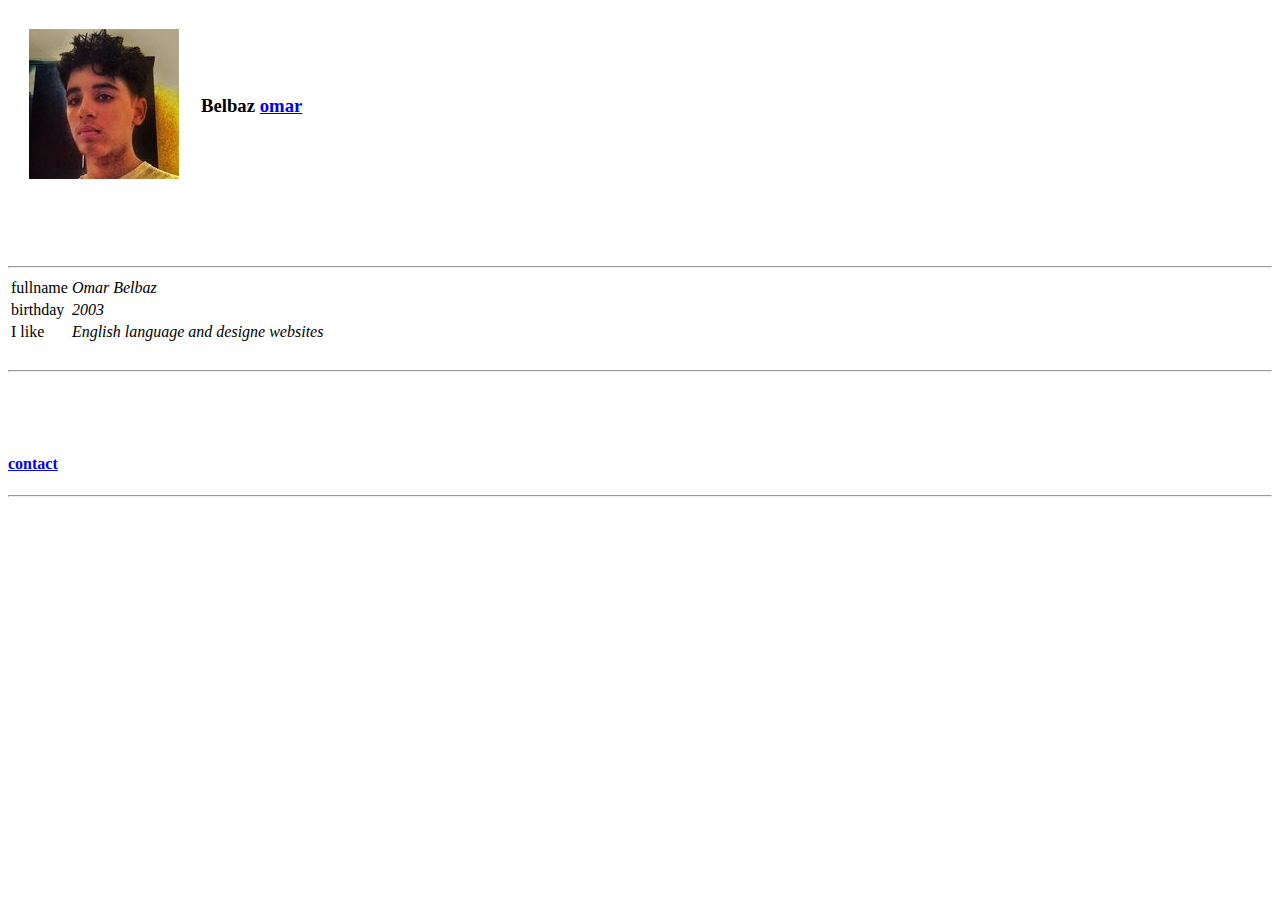
==== index.html @ 12ea9947 "Add initial CV website files" ====
<!DOCTYPE html>
<html lang="en">
<head>
    <meta charset="UTF-8">
    <meta http-equiv="X-UA-Compatible" content="IE=edge">
    <meta name="viewport" content="width=device-width, initial-scale=1.0">
    <title> Belbaz Omar </title>
</head>
<body>
<table cellspacing="20" >
    <tr>
        <td><img src="117361224_1213511982335245_5814759488889114657_n.jpg" alt="omar-belbaz-pic"></td><td><h3> Belbaz
            <a href="https://www.instagram.com/omar.belbaz/" target="_blank"> omar</a> </h3></td>
    </tr>
</table>
<br> 
<br><br> <hr>

<table >
   

        </table></td>
        <td><table>    <tr>
            <td>fullname</td><td><em> Omar Belbaz</em></td>
        </tr>    <tr> 
            <td>birthday</td><td><em> 2003</em></td>
        </tr>    <tr>
            <td>I like </td><td> <em> English language and designe websites</em> </td>
        </tr>
         

        </table></td>
    </tr>
</table>
<br> <hr><br><br>
<br>
<a href="contact.html" target="_blank"> <h4> contact </h4></a>
<hr>
</body>
</html>
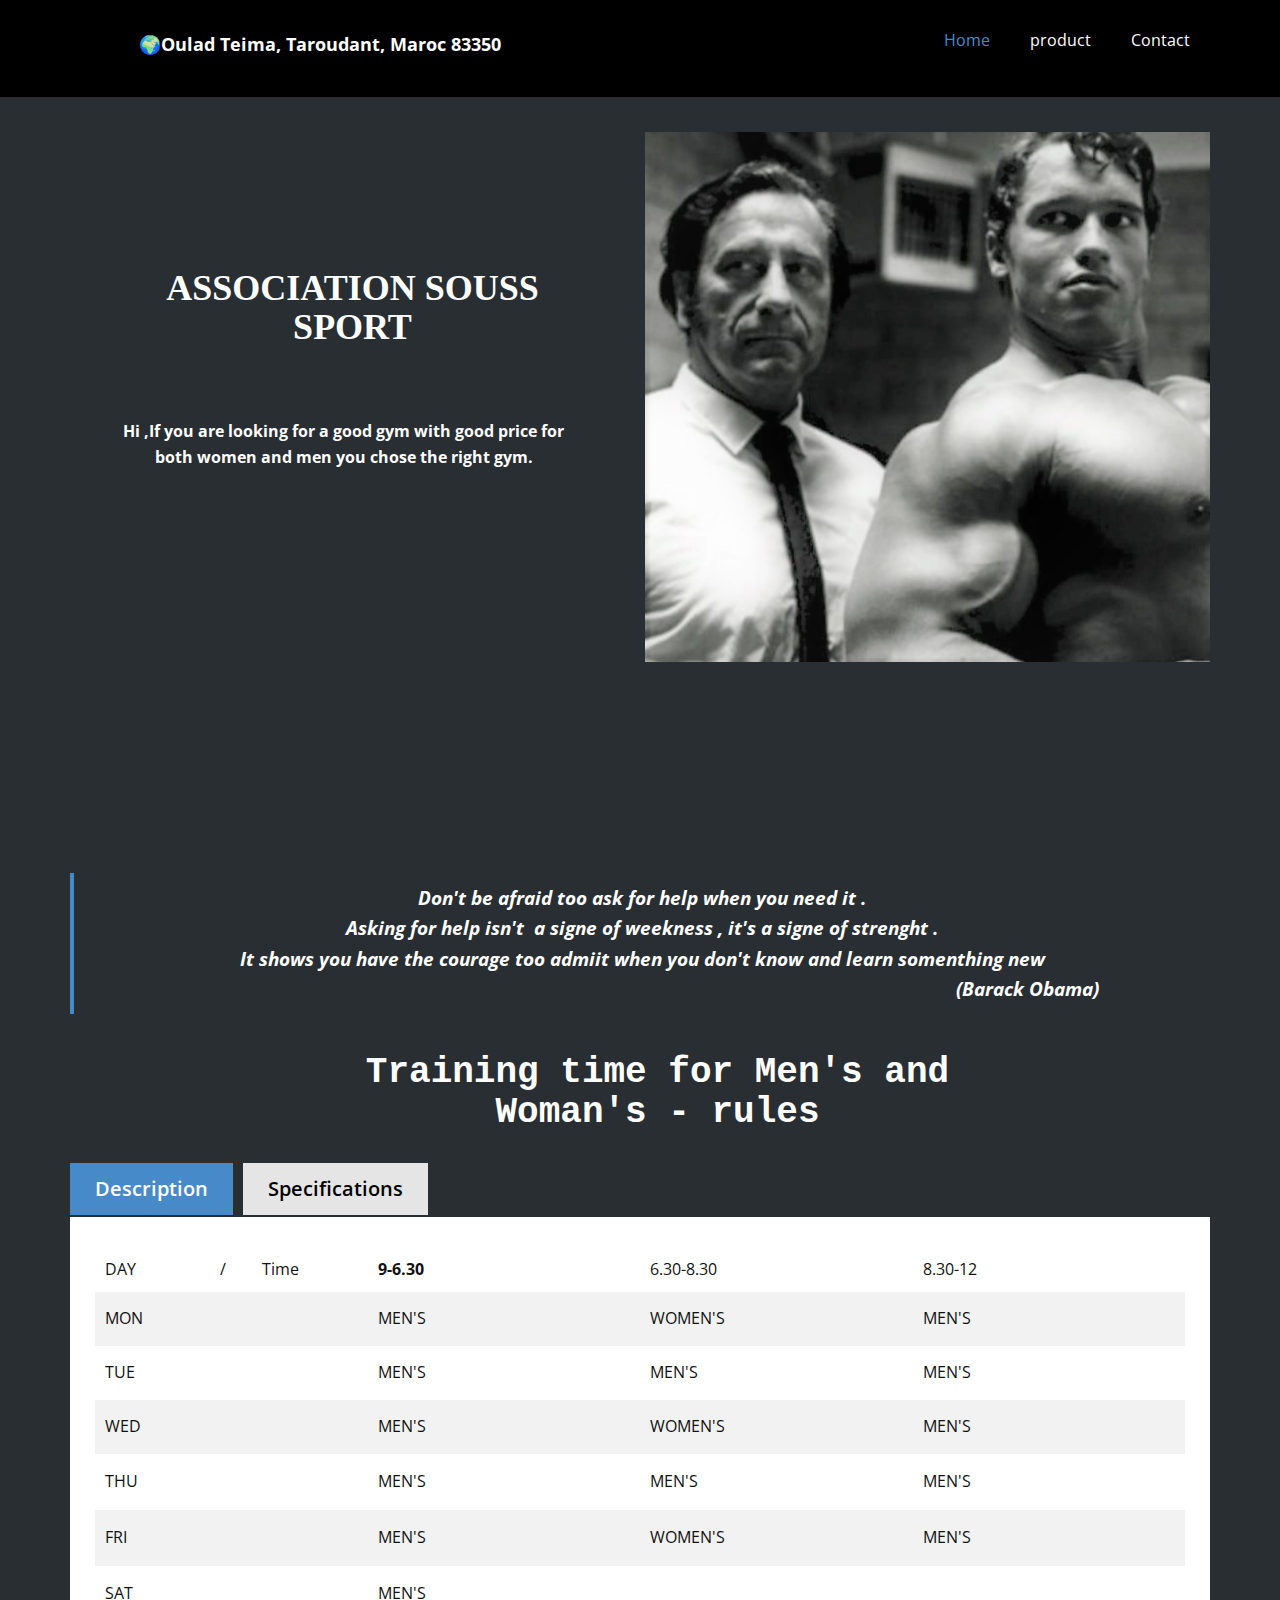
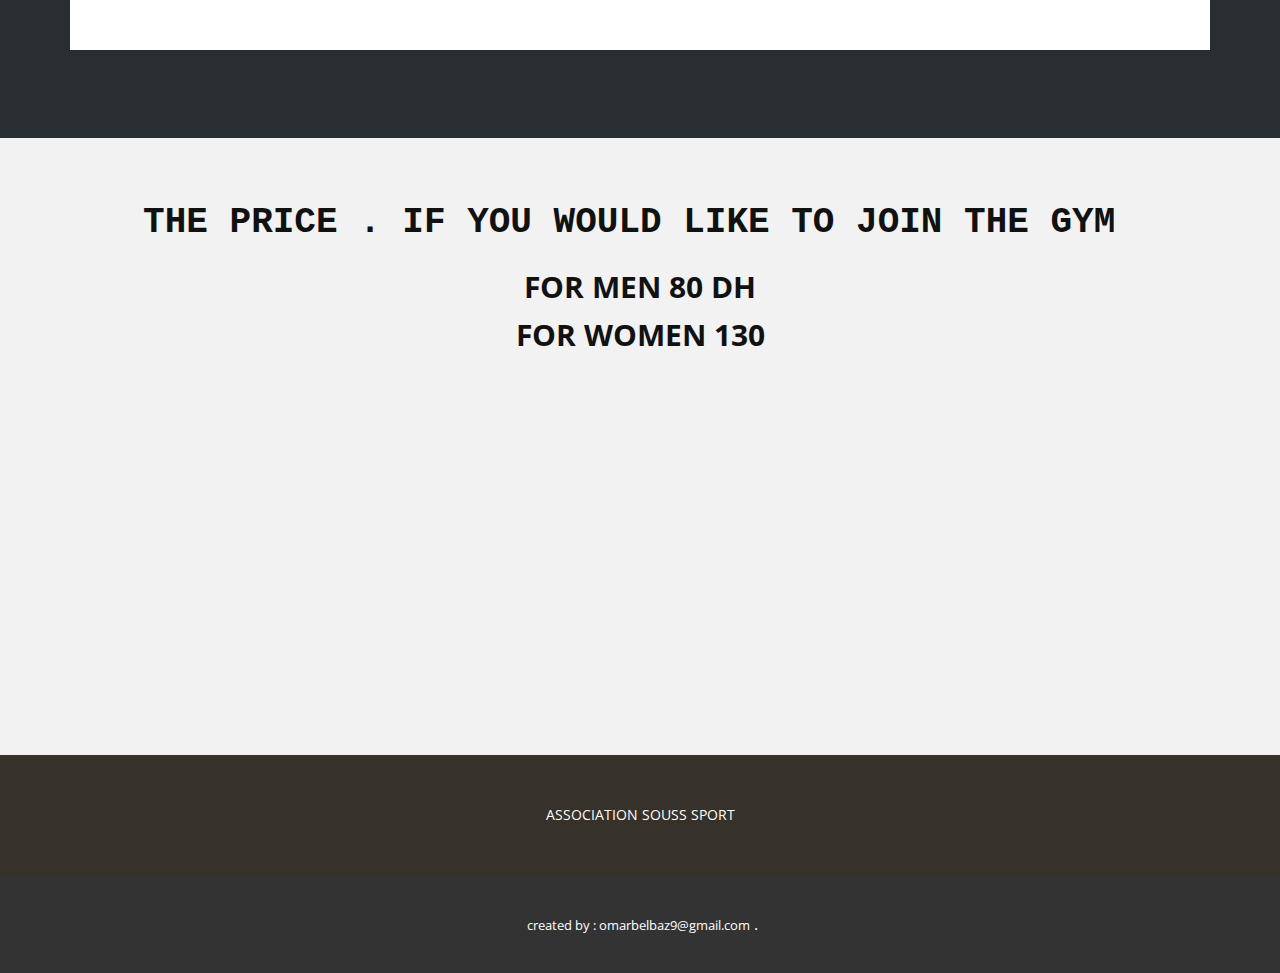
==== commit f769e74b: "GYM SOUSS SPORT" ====
--- a/index.html
+++ b/index.html
@@ -1,40 +1,211 @@
-<!DOCTYPE html>
-<html lang="en">
-<head>
-    <meta charset="UTF-8">
-    <meta http-equiv="X-UA-Compatible" content="IE=edge">
-    <meta name="viewport" content="width=device-width, initial-scale=1.0">
-    <title> Belbaz Omar </title>
-</head>
-<body>
-<table cellspacing="20" >
-    <tr>
-        <td><img src="117361224_1213511982335245_5814759488889114657_n.jpg" alt="omar-belbaz-pic"></td><td><h3> Belbaz
-            <a href="https://www.instagram.com/omar.belbaz/" target="_blank"> omar</a> </h3></td>
-    </tr>
-</table>
-<br> 
-<br><br> <hr>
-
-<table >
-   
-
-        </table></td>
-        <td><table>    <tr>
-            <td>fullname</td><td><em> Omar Belbaz</em></td>
-        </tr>    <tr> 
-            <td>birthday</td><td><em> 2003</em></td>
-        </tr>    <tr>
-            <td>I like </td><td> <em> English language and designe websites</em> </td>
-        </tr>
-         
-
-        </table></td>
-    </tr>
-</table>
-<br> <hr><br><br>
-<br>
-<a href="contact.html" target="_blank"> <h4> contact </h4></a>
-<hr>
-</body>
+<!DOCTYPE html>
+<html style="font-size: 16px;">
+  <head>
+    <meta name="viewport" content="width=device-width, initial-scale=1.0">
+    <meta charset="utf-8">
+    <meta name="keywords" content="ASSOCIATION SOUSS SPORT​">
+    <meta name="description" content="">
+    <title>Home</title>
+    <link rel="stylesheet" href="nicepage.css" media="screen">
+<link rel="stylesheet" href="Home.css" media="screen">
+    <script class="u-script" type="text/javascript" src="jquery.js" defer=""></script>
+    <script class="u-script" type="text/javascript" src="nicepage.js" defer=""></script>
+    <meta name="generator" content="Nicepage 4.11.3, nicepage.com">
+    <link id="u-theme-google-font" rel="stylesheet" href="https://fonts.googleapis.com/css?family=Roboto:100,100i,300,300i,400,400i,500,500i,700,700i,900,900i|Open+Sans:300,300i,400,400i,500,500i,600,600i,700,700i,800,800i">
+    <link id="u-page-google-font" rel="stylesheet" href="https://fonts.googleapis.com/css?family=Oswald:200,300,400,500,600,700">
+    
+    
+    
+    
+    
+    <script type="application/ld+json">{
+		"@context": "http://schema.org",
+		"@type": "Organization",
+		"name": ""
+}</script>
+    <meta name="theme-color" content="#478ac9">
+    <meta property="og:title" content="Home">
+    <meta property="og:type" content="website">
+  </head>
+  <body data-home-page="Home.html" data-home-page-title="Home" class="u-body u-xl-mode"><header class="u-black u-clearfix u-header u-header" id="sec-3398"><div class="u-clearfix u-sheet u-sheet-1">
+        <nav class="u-menu u-menu-dropdown u-offcanvas u-menu-1">
+          <div class="menu-collapse" style="font-size: 1rem; letter-spacing: 0px;">
+            <a class="u-button-style u-custom-left-right-menu-spacing u-custom-padding-bottom u-custom-top-bottom-menu-spacing u-nav-link u-text-active-palette-1-base u-text-hover-palette-2-base" href="#">
+              <svg class="u-svg-link" viewBox="0 0 24 24"><use xmlns:xlink="http://www.w3.org/1999/xlink" xlink:href="#menu-hamburger"></use></svg>
+              <svg class="u-svg-content" version="1.1" id="menu-hamburger" viewBox="0 0 16 16" x="0px" y="0px" xmlns:xlink="http://www.w3.org/1999/xlink" xmlns="http://www.w3.org/2000/svg"><g><rect y="1" width="16" height="2"></rect><rect y="7" width="16" height="2"></rect><rect y="13" width="16" height="2"></rect>
+</g></svg>
+            </a>
+          </div>
+          <div class="u-nav-container">
+            <ul class="u-nav u-unstyled u-nav-1"><li class="u-nav-item"><a class="u-button-style u-nav-link u-text-active-palette-1-base u-text-hover-palette-2-base" href="Home.html" style="padding: 10px 20px;">Home</a>
+</li><li class="u-nav-item"><a class="u-button-style u-nav-link u-text-active-palette-1-base u-text-hover-palette-2-base" href="product-.html" style="padding: 10px 20px;">product </a>
+</li><li class="u-nav-item"><a class="u-button-style u-nav-link u-text-active-palette-1-base u-text-hover-palette-2-base" href="Contact.html" style="padding: 10px 20px;">Contact</a>
+</li></ul>
+          </div>
+          <div class="u-nav-container-collapse">
+            <div class="u-black u-container-style u-inner-container-layout u-opacity u-opacity-95 u-sidenav">
+              <div class="u-inner-container-layout u-sidenav-overflow">
+                <div class="u-menu-close"></div>
+                <ul class="u-align-center u-nav u-popupmenu-items u-unstyled u-nav-2"><li class="u-nav-item"><a class="u-button-style u-nav-link" href="Home.html">Home</a>
+</li><li class="u-nav-item"><a class="u-button-style u-nav-link" href="product-.html">product </a>
+</li><li class="u-nav-item"><a class="u-button-style u-nav-link" href="Contact.html">Contact</a>
+</li></ul>
+              </div>
+            </div>
+            <div class="u-black u-menu-overlay u-opacity u-opacity-70"></div>
+          </div>
+        </nav>
+        <p class="u-text u-text-default u-text-1"> 🌍Oulad Teima, Taroudant, Maroc 83350&nbsp;</p>
+      </div></header>
+    <section class="u-clearfix u-palette-1-dark-3 u-section-1" id="sec-3f18">
+      <div class="u-clearfix u-sheet u-sheet-1">
+        <div class="u-clearfix u-expanded-width u-gutter-10 u-layout-wrap u-layout-wrap-1">
+          <div class="u-layout" style="">
+            <div class="u-layout-row" style="">
+              <div class="u-container-style u-layout-cell u-left-cell u-size-30 u-size-xs-60 u-layout-cell-1" src="">
+                <div class="u-container-layout u-container-layout-1">
+                  <h2 class="u-align-center u-custom-font u-font-georgia u-text u-text-1">ASSOCIATION SOUSS SPORT<span style="font-weight: 700;"></span>
+                  </h2>
+                  <p class="u-align-center u-text u-text-2">Hi ,If you are looking for a good gym with good price for both women and men you chose the right gym.</p>
+                </div>
+              </div>
+              <div class="u-container-style u-image u-layout-cell u-right-cell u-size-30 u-size-xs-60 u-image-1" src="" data-image-width="720" data-image-height="698">
+                <div class="u-container-layout u-valign-middle u-container-layout-2" src=""></div>
+              </div>
+            </div>
+          </div>
+        </div>
+      </div>
+    </section>
+    <section class="u-align-center u-clearfix u-custom-color-6 u-section-2" id="sec-9043">
+      <div class="u-clearfix u-sheet u-sheet-1">
+        <blockquote class="u-text u-text-body-alt-color u-text-1">Don't be afraid too ask for help when you need it .<br>Asking for help isn't&nbsp; a signe of weekness , it's a signe of strenght .<br>It shows you have the courage too admiit when you don't know and learn somenthing new<br>&nbsp; &nbsp; &nbsp; &nbsp; &nbsp; &nbsp; &nbsp; &nbsp; &nbsp; &nbsp; &nbsp; &nbsp; &nbsp; &nbsp; &nbsp; &nbsp; &nbsp; &nbsp; &nbsp; &nbsp; &nbsp; &nbsp; &nbsp; &nbsp; &nbsp; &nbsp; &nbsp; &nbsp; &nbsp; &nbsp; &nbsp; &nbsp; &nbsp; &nbsp; &nbsp; &nbsp; &nbsp; &nbsp; &nbsp; &nbsp; &nbsp; &nbsp; &nbsp; &nbsp; &nbsp; &nbsp; &nbsp; &nbsp; &nbsp; &nbsp; &nbsp; &nbsp; &nbsp; &nbsp; &nbsp; &nbsp; &nbsp; &nbsp; &nbsp; &nbsp; &nbsp; &nbsp; &nbsp; &nbsp; &nbsp; &nbsp; &nbsp; &nbsp; &nbsp; &nbsp; &nbsp; &nbsp; &nbsp; &nbsp; &nbsp; &nbsp; &nbsp; (Barack Obama)
+        </blockquote>
+      </div>
+    </section>
+    <section class="u-align-center u-clearfix u-custom-color-6 u-section-3" id="sec-9d81">
+      <div class="u-clearfix u-sheet u-sheet-1">
+        <h2 class="u-custom-font u-font-courier-new u-text u-text-1"> Training time for Men's and Woman's - rules</h2>
+        <div class="u-expanded-width u-tab-links-align-left u-tabs u-tabs-1">
+          <ul class="u-border-2 u-border-palette-1-base u-spacing-10 u-tab-list u-unstyled" role="tablist">
+            <li class="u-tab-item" role="presentation">
+              <a class="active u-active-palette-1-base u-button-style u-grey-10 u-tab-link u-text-active-white u-text-black u-tab-link-1" id="link-tab-0da5" href="#tab-0da5" role="tab" aria-controls="tab-0da5" aria-selected="true">Description</a>
+            </li>
+            <li class="u-tab-item" role="presentation">
+              <a class="u-active-palette-1-base u-button-style u-grey-10 u-tab-link u-text-active-white u-text-black u-tab-link-2" id="link-tab-14b7" href="#tab-14b7" role="tab" aria-controls="tab-14b7" aria-selected="false">Specifications</a>
+            </li>
+          </ul>
+          <div class="u-tab-content">
+            <div class="u-container-style u-tab-active u-tab-pane u-white u-tab-pane-1" id="tab-0da5" role="tabpanel" aria-labelledby="link-tab-0da5">
+              <div class="u-container-layout u-container-layout-1">
+                <div class="u-expanded-width u-table u-table-responsive u-table-1">
+                  <table class="u-table-entity">
+                    <colgroup>
+                      <col width="25%">
+                      <col width="25%">
+                      <col width="25%">
+                      <col width="25%">
+                    </colgroup>
+                    <tbody class="u-table-alt-grey-5 u-table-body">
+                      <tr style="height: 33px;">
+                        <td class="u-table-cell">DAY&nbsp; &nbsp; &nbsp; &nbsp; &nbsp; &nbsp; &nbsp; &nbsp; &nbsp; &nbsp; &nbsp;/&nbsp; &nbsp; &nbsp; &nbsp; &nbsp;Time</td>
+                        <td class="u-align-left u-table-cell u-table-cell-2">9-6.30<span style="font-weight: 700;">
+                            <span style="font-weight: 400;">
+                              <span style="font-weight: 700;">
+                                <span style="font-weight: 400;">
+                                  <span style="font-weight: 700;">
+                                    <span style="font-weight: 400;">
+                                      <span style="font-weight: 700;">
+                                        <span style="font-weight: 400;">
+                                          <span style="font-weight: 700;"></span>
+                                        </span>
+                                      </span>
+                                    </span>
+                                  </span>
+                                </span>
+                              </span>
+                            </span>
+                          </span>
+                        </td>
+                        <td class="u-table-cell">6.30-8.30</td>
+                        <td class="u-table-cell">8.30-12</td>
+                      </tr>
+                      <tr style="height: 54px;">
+                        <td class="u-table-cell">MON</td>
+                        <td class="u-table-cell">MEN'S</td>
+                        <td class="u-table-cell">WOMEN'S</td>
+                        <td class="u-table-cell"> MEN'S</td>
+                      </tr>
+                      <tr style="height: 54px;">
+                        <td class="u-table-cell">TUE</td>
+                        <td class="u-table-cell"> MEN'S</td>
+                        <td class="u-table-cell"> MEN'S</td>
+                        <td class="u-table-cell"> MEN'S</td>
+                      </tr>
+                      <tr style="height: 54px;">
+                        <td class="u-table-cell">WED</td>
+                        <td class="u-table-cell"> MEN'S</td>
+                        <td class="u-table-cell"> WOMEN'S</td>
+                        <td class="u-table-cell"> MEN'S</td>
+                      </tr>
+                      <tr style="height: 56px;">
+                        <td class="u-table-cell">THU</td>
+                        <td class="u-table-cell"> MEN'S</td>
+                        <td class="u-table-cell"> MEN'S</td>
+                        <td class="u-table-cell"> MEN'S</td>
+                      </tr>
+                      <tr style="height: 56px;">
+                        <td class="u-table-cell">FRI</td>
+                        <td class="u-table-cell">MEN'S</td>
+                        <td class="u-table-cell">WOMEN'S</td>
+                        <td class="u-table-cell"> MEN'S</td>
+                      </tr>
+                      <tr style="height: 56px;">
+                        <td class="u-table-cell">SAT</td>
+                        <td class="u-table-cell">MEN'S</td>
+                        <td class="u-table-cell"></td>
+                        <td class="u-table-cell"></td>
+                      </tr>
+                    </tbody>
+                  </table>
+                </div>
+              </div>
+            </div>
+            <div class="u-align-left u-container-style u-tab-pane u-white u-tab-pane-2" id="tab-14b7" role="tabpanel" aria-labelledby="link-tab-14b7">
+              <div class="u-container-layout u-valign-top u-container-layout-2">
+                <p class="u-custom-font u-font-oswald u-text u-text-2">
+                  <span style="font-size: 1.875rem;">Mens ans Womens have&nbsp; a separetly time .<br>Every person must have his own towel .<br>Every person must train from 1 hour till 2 hours .<br>Every person must wear sport clothes for the gym​ .&nbsp;
+                  </span>
+                  <br>
+                </p>
+              </div>
+            </div>
+          </div>
+        </div>
+      </div>
+    </section>
+    <section class="u-align-center u-clearfix u-grey-5 u-section-4" id="sec-43d9">
+      <div class="u-clearfix u-sheet u-valign-middle-xs u-sheet-1">
+        <h2 class="u-custom-font u-font-courier-new u-text u-text-default u-text-1">THE PRICE . IF YOU WOULD LIKE TO JOIN THE GYM&nbsp;</h2>
+        <p class="u-text u-text-default u-text-2">FOR MEN 80 DH<br>FOR WOMEN 130
+        </p>
+      </div>
+    </section>
+    
+    
+    <footer class="u-align-center u-clearfix u-custom-color-3 u-footer u-footer" id="sec-7ba0"><div class="u-clearfix u-sheet u-sheet-1">
+        <p class="u-small-text u-text u-text-variant u-text-1">ASSOCIATION SOUSS SPORT</p>
+      </div></footer>
+    <section class="u-backlink u-clearfix u-grey-80">
+      <a class="u-link" href="" target="_blank">
+        <span></span>
+      </a>
+      <p class="u-text">
+        <span> created by : omarbelbaz9@gmail.com </span>
+      </p>
+      <a class="u-link" href="" target="_blank">
+        <span></span>
+      </a>. 
+    </section>
+  </body>
 </html>--- a/nicepage.css
+++ b/nicepage.css
@@ -0,0 +1,38616 @@
+/*begin-commonstyles library*//*!
+ * froala_editor v4.0.6 (https://www.froala.com/wysiwyg-editor)
+ * License https://froala.com/wysiwyg-editor/terms/
+ * Copyright 2014-2021 Froala Labs
+ */
+
+.fr-clearfix::after {
+  clear: both;
+  display: block;
+  content: "";
+  height: 0; }
+
+.fr-hide-by-clipping {
+  position: absolute;
+  width: 1px;
+  height: 1px;
+  padding: 0;
+  margin: -1px;
+  overflow: hidden;
+  clip: rect(0, 0, 0, 0);
+  border: 0; }
+
+.fr-view img.fr-rounded, .fr-view .fr-img-caption.fr-rounded img {
+  border-radius: 10px;
+  -moz-border-radius: 10px;
+  -webkit-border-radius: 10px;
+  -moz-background-clip: padding;
+  -webkit-background-clip: padding-box;
+  background-clip: padding-box; }
+
+.fr-view img.fr-shadow, .fr-view .fr-img-caption.fr-shadow img {
+  -webkit-box-shadow: 10px 10px 5px 0px #cccccc;
+  -moz-box-shadow: 10px 10px 5px 0px #cccccc;
+  box-shadow: 10px 10px 5px 0px #cccccc; }
+
+.fr-view img.fr-bordered, .fr-view .fr-img-caption.fr-bordered img {
+  border: solid 5px #CCC; }
+
+.fr-view img.fr-bordered {
+  -webkit-box-sizing: content-box;
+  -moz-box-sizing: content-box;
+  box-sizing: content-box; }
+
+.fr-view .fr-img-caption.fr-bordered img {
+  -webkit-box-sizing: border-box;
+  -moz-box-sizing: border-box;
+  box-sizing: border-box; }
+
+.fr-view {
+  word-wrap: break-word; }
+  .fr-view span[style~="color:"] a {
+    color: inherit; }
+  .fr-view strong {
+    font-weight: 700; }
+  .fr-view table[border='0'] td:not([class]), .fr-view table[border='0'] th:not([class]), .fr-view table[border='0'] td[class=""], .fr-view table[border='0'] th[class=""] {
+    border-width: 0px; }
+  .fr-view table {
+    border: none;
+    border-collapse: collapse;
+    empty-cells: show;
+    max-width: 100%; }
+    .fr-view table td {
+      min-width: 5px; }
+    .fr-view table.fr-dashed-borders td, .fr-view table.fr-dashed-borders th {
+      border-style: dashed; }
+    .fr-view table.fr-alternate-rows tbody tr:nth-child(2n) {
+      background: whitesmoke; }
+    .fr-view table td, .fr-view table th {
+      border: 1px solid #DDD; }
+      .fr-view table td:empty, .fr-view table th:empty {
+        height: 20px; }
+      .fr-view table td.fr-highlighted, .fr-view table th.fr-highlighted {
+        border: 1px double red; }
+      .fr-view table td.fr-thick, .fr-view table th.fr-thick {
+        border-width: 2px; }
+    .fr-view table th {
+      background: #ececec; }
+  .fr-view hr {
+    clear: both;
+    user-select: none;
+    -o-user-select: none;
+    -moz-user-select: none;
+    -khtml-user-select: none;
+    -webkit-user-select: none;
+    -ms-user-select: none;
+    break-after: always;
+    page-break-after: always; }
+  .fr-view .fr-file {
+    position: relative; }
+    .fr-view .fr-file::after {
+      position: relative;
+      content: "\1F4CE";
+      font-weight: normal; }
+  .fr-view pre {
+    white-space: pre-wrap;
+    word-wrap: break-word;
+    overflow: visible; }
+/*  .fr-view[dir="rtl"] blockquote {
+    border-left: none;
+    border-right: solid 2px #5E35B1;
+    margin-right: 0;
+    padding-right: 5px;
+    padding-left: 0; }
+    .fr-view[dir="rtl"] blockquote blockquote {
+      border-color: #00BCD4; }
+      .fr-view[dir="rtl"] blockquote blockquote blockquote {
+        border-color: #43A047; }
+  .fr-view blockquote {
+    border-left: solid 2px #5E35B1;
+    margin-left: 0;
+    padding-left: 5px;
+    color: #5E35B1; }
+    .fr-view blockquote blockquote {
+      border-color: #00BCD4;
+      color: #00BCD4; }
+      .fr-view blockquote blockquote blockquote {
+        border-color: #43A047;
+        color: #43A047; } */
+  .fr-view span.fr-emoticon {
+    font-weight: normal;
+    font-family: "Apple Color Emoji","Segoe UI Emoji","NotoColorEmoji","Segoe UI Symbol","Android Emoji","EmojiSymbols";
+    display: inline;
+    line-height: 0; }
+    .fr-view span.fr-emoticon.fr-emoticon-img {
+      background-repeat: no-repeat !important;
+      font-size: inherit;
+      height: 1em;
+      width: 1em;
+      min-height: 20px;
+      min-width: 20px;
+      display: inline-block;
+      margin: -.1em .1em .1em;
+      line-height: 1;
+      vertical-align: middle; }
+  .fr-view .fr-text-gray {
+    color: #AAA !important; }
+  .fr-view .fr-text-bordered {
+    border-top: solid 1px #222;
+    border-bottom: solid 1px #222;
+    padding: 10px 0; }
+  .fr-view .fr-text-spaced {
+    letter-spacing: 1px; }
+  .fr-view .fr-text-uppercase {
+    text-transform: uppercase; }
+  .fr-view .fr-class-highlighted {
+    background-color: #ffff00; }
+  .fr-view .fr-class-code {
+    border-color: #cccccc;
+    border-radius: 2px;
+    -moz-border-radius: 2px;
+    -webkit-border-radius: 2px;
+    -moz-background-clip: padding;
+    -webkit-background-clip: padding-box;
+    background-clip: padding-box;
+    background: #f5f5f5;
+    padding: 10px;
+    font-family: "Courier New", Courier, monospace; }
+  .fr-view .fr-class-transparency {
+    opacity: 0.5; }
+  .fr-view img {
+    position: relative;
+    max-width: 100%; }
+    .fr-view img.fr-dib {
+      margin: 10px auto;
+      display: block;
+      float: none;
+      vertical-align: top; }
+      .fr-view img.fr-dib.fr-fil {
+        margin-left: 0;
+        text-align: left; }
+      .fr-view img.fr-dib.fr-fir {
+        margin-right: 0;
+        text-align: right; }
+    .fr-view img.fr-dii {
+      display: inline-block;
+      float: none;
+      vertical-align: bottom;
+      margin-left: 5px;
+      margin-right: 5px;
+      max-width: calc(100% - (2 * 5px)); }
+      .fr-view img.fr-dii.fr-fil {
+        float: left;
+        margin: 10px 15px 10px 0;
+        max-width: calc(100% - 5px); }
+      .fr-view img.fr-dii.fr-fir {
+        float: right;
+        margin: 10px 0 10px 15px;
+        max-width: calc(100% - 5px); }
+  .fr-view span.fr-img-caption {
+    position: relative;
+    max-width: 100%; }
+    .fr-view span.fr-img-caption.fr-dib {
+      margin: 5px auto;
+      display: block;
+      float: none;
+      vertical-align: top; }
+      .fr-view span.fr-img-caption.fr-dib.fr-fil {
+        margin-left: 0;
+        text-align: left; }
+      .fr-view span.fr-img-caption.fr-dib.fr-fir {
+        margin-right: 0;
+        text-align: right; }
+    .fr-view span.fr-img-caption.fr-dii {
+      display: inline-block;
+      float: none;
+      vertical-align: bottom;
+      margin-left: 5px;
+      margin-right: 5px;
+      max-width: calc(100% - (2 * 5px)); }
+      .fr-view span.fr-img-caption.fr-dii.fr-fil {
+        float: left;
+        margin: 5px 5px 5px 0;
+        max-width: calc(100% - 5px); }
+      .fr-view span.fr-img-caption.fr-dii.fr-fir {
+        float: right;
+        margin: 5px 0 5px 5px;
+        max-width: calc(100% - 5px); }
+  .fr-view .fr-video {
+    text-align: center;
+    position: relative; }
+    .fr-view .fr-video.fr-rv {
+      padding-bottom: 56.25%;
+      padding-top: 30px;
+      height: 0;
+      overflow: hidden; }
+      .fr-view .fr-video.fr-rv > iframe, .fr-view .fr-video.fr-rv object, .fr-view .fr-video.fr-rv embed {
+        position: absolute !important;
+        top: 0;
+        left: 0;
+        width: 100%;
+        height: 100%; }
+    .fr-view .fr-video > * {
+      -webkit-box-sizing: content-box;
+      -moz-box-sizing: content-box;
+      box-sizing: content-box;
+      max-width: 100%;
+      border: none; }
+    .fr-view .fr-video.fr-dvb {
+      display: block;
+      clear: both; }
+      .fr-view .fr-video.fr-dvb.fr-fvl {
+        text-align: left; }
+      .fr-view .fr-video.fr-dvb.fr-fvr {
+        text-align: right; }
+    .fr-view .fr-video.fr-dvi {
+      display: inline-block; }
+      .fr-view .fr-video.fr-dvi.fr-fvl {
+        float: left; }
+      .fr-view .fr-video.fr-dvi.fr-fvr {
+        float: right; }
+  .fr-view a.fr-strong {
+    font-weight: 700; }
+  .fr-view a.fr-green {
+    color: green; }
+  .fr-view .fr-img-caption {
+    text-align: center; }
+    .fr-view .fr-img-caption .fr-img-wrap {
+      padding: 0;
+      margin: auto;
+      text-align: center;
+      width: 100%; }
+      .fr-view .fr-img-caption .fr-img-wrap a {
+        display: block; }
+      .fr-view .fr-img-caption .fr-img-wrap img {
+        display: block;
+        margin: auto;
+        width: 100%; }
+      .fr-view .fr-img-caption .fr-img-wrap > span {
+        margin: auto;
+        display: block;
+        padding: 5px 5px 10px;
+        font-size: 14px;
+        font-weight: initial;
+        -webkit-box-sizing: border-box;
+        -moz-box-sizing: border-box;
+        box-sizing: border-box;
+        -webkit-opacity: 0.9;
+        -moz-opacity: 0.9;
+        opacity: 0.9;
+        -ms-filter: "progid:DXImageTransform.Microsoft.Alpha(Opacity=0)";
+        width: 100%;
+        text-align: center; }
+  .fr-view button.fr-rounded, .fr-view input.fr-rounded, .fr-view textarea.fr-rounded {
+    border-radius: 10px;
+    -moz-border-radius: 10px;
+    -webkit-border-radius: 10px;
+    -moz-background-clip: padding;
+    -webkit-background-clip: padding-box;
+    background-clip: padding-box; }
+  .fr-view button.fr-large, .fr-view input.fr-large, .fr-view textarea.fr-large {
+    font-size: 24px; }
+
+/**
+ * Image style.
+ */
+a.fr-view.fr-strong {
+  font-weight: 700; }
+a.fr-view.fr-green {
+  color: green; }
+
+/**
+ * Link style.
+ */
+img.fr-view {
+  position: relative;
+  max-width: 100%; }
+  img.fr-view.fr-dib {
+    margin: 5px auto;
+    display: block;
+    float: none;
+    vertical-align: top; }
+    img.fr-view.fr-dib.fr-fil {
+      margin-left: 0;
+      text-align: left; }
+    img.fr-view.fr-dib.fr-fir {
+      margin-right: 0;
+      text-align: right; }
+  img.fr-view.fr-dii {
+    display: inline-block;
+    float: none;
+    vertical-align: bottom;
+    margin-left: 5px;
+    margin-right: 5px;
+    max-width: calc(100% - (2 * 5px)); }
+    img.fr-view.fr-dii.fr-fil {
+      float: left;
+      margin: 5px 5px 5px 0;
+      max-width: calc(100% - 5px); }
+    img.fr-view.fr-dii.fr-fir {
+      float: right;
+      margin: 5px 0 5px 5px;
+      max-width: calc(100% - 5px); }
+
+span.fr-img-caption.fr-view {
+  position: relative;
+  max-width: 100%; }
+  span.fr-img-caption.fr-view.fr-dib {
+    margin: 5px auto;
+    display: block;
+    float: none;
+    vertical-align: top; }
+    span.fr-img-caption.fr-view.fr-dib.fr-fil {
+      margin-left: 0;
+      text-align: left; }
+    span.fr-img-caption.fr-view.fr-dib.fr-fir {
+      margin-right: 0;
+      text-align: right; }
+  span.fr-img-caption.fr-view.fr-dii {
+    display: inline-block;
+    float: none;
+    vertical-align: bottom;
+    margin-left: 5px;
+    margin-right: 5px;
+    max-width: calc(100% - (2 * 5px)); }
+    span.fr-img-caption.fr-view.fr-dii.fr-fil {
+      float: left;
+      margin: 5px 5px 5px 0;
+      max-width: calc(100% - 5px); }
+    span.fr-img-caption.fr-view.fr-dii.fr-fir {
+      float: right;
+      margin: 5px 0 5px 5px;
+      max-width: calc(100% - 5px); }
+/*end-commonstyles library*/@charset "UTF-8";
+/*! normalize.css v4.1.1 | MIT License | github.com/necolas/normalize.css */
+html {
+  font-family: sans-serif;
+  -ms-text-size-adjust: 100%;
+  -webkit-text-size-adjust: 100%;
+}
+body {
+  margin: 0;
+}
+article,
+aside,
+details,
+figcaption,
+figure,
+footer,
+header,
+main,
+menu,
+nav,
+section,
+summary {
+  display: block;
+}
+audio,
+canvas,
+progress,
+video {
+  display: inline-block;
+}
+audio:not([controls]) {
+  display: none;
+  height: 0;
+}
+progress {
+  vertical-align: baseline;
+}
+template,
+[hidden] {
+  display: none;
+}
+a {
+  background-color: transparent;
+  -webkit-text-decoration-skip: objects;
+}
+a:active,
+a:hover {
+  outline-width: 0;
+}
+abbr[title] {
+  border-bottom: none;
+  text-decoration: underline;
+}
+b,
+strong {
+  font-weight: inherit;
+  font-weight: bold;
+}
+dfn {
+  font-style: italic;
+}
+h1 {
+  font-size: 2em;
+  margin: 0.67em 0;
+}
+mark {
+  background-color: #ff0;
+  color: #000;
+}
+small {
+  font-size: 80%;
+}
+sub,
+sup {
+  font-size: 75%;
+  line-height: 0;
+  position: relative;
+  vertical-align: baseline;
+}
+sub {
+  bottom: -0.25em;
+}
+sup {
+  top: -0.5em;
+}
+img {
+  border-style: none;
+}
+svg:not(:root) {
+  overflow: hidden;
+}
+code,
+kbd,
+pre,
+samp {
+  font-family: monospace,monospace;
+  font-size: 1em;
+}
+hr {
+  box-sizing: content-box;
+  height: 0;
+  overflow: visible;
+}
+button,
+input,
+optgroup,
+select,
+textarea {
+  color: inherit;
+  font: inherit;
+  margin: 0;
+}
+optgroup {
+  font-weight: 700;
+}
+button,
+input {
+  overflow: visible;
+}
+button,
+select {
+  text-transform: none;
+}
+button,
+html [type="button"],
+[type="reset"],
+[type="submit"] {
+  -webkit-appearance: button;
+}
+button::-moz-focus-inner,
+[type="button"]::-moz-focus-inner,
+[type="reset"]::-moz-focus-inner,
+[type="submit"]::-moz-focus-inner {
+  border-style: none;
+  padding: 0;
+}
+button:-moz-focusring,
+[type="button"]:-moz-focusring,
+[type="reset"]:-moz-focusring,
+[type="submit"]:-moz-focusring {
+  outline: 1px dotted ButtonText;
+}
+fieldset {
+  border: 1px solid silver;
+  margin: 0 2px;
+  padding: 0.35em 0.625em 0.75em;
+}
+legend {
+  box-sizing: border-box;
+  color: inherit;
+  display: table;
+  max-width: 100%;
+  padding: 0;
+  white-space: normal;
+}
+textarea {
+  overflow: auto;
+}
+[type="checkbox"],
+[type="radio"] {
+  box-sizing: border-box;
+  padding: 0;
+}
+[type="number"]::-webkit-inner-spin-button,
+[type="number"]::-webkit-outer-spin-button {
+  height: auto;
+}
+[type="search"] {
+  -webkit-appearance: textfield;
+  outline-offset: -2px;
+}
+[type="search"]::-webkit-search-cancel-button,
+[type="search"]::-webkit-search-decoration {
+  -webkit-appearance: none;
+}
+::-webkit-input-placeholder {
+  color: inherit;
+  opacity: 0.54;
+}
+::-webkit-file-upload-button {
+  -webkit-appearance: button;
+  font: inherit;
+}
+ul,
+ol {
+  padding-left: 20px;
+}
+/* Fade effect */
+/* Over effect */
+/* Slide effect */
+/* Over and Slide effect */
+/* Flip Left effect */
+/* Flip Right effect */
+/* Flip Top effect */
+/* Flip Bottom effect */
+/* Wobble Left effect */
+/* Wobble Right effect */
+/* Wobble top effect */
+/* Wobble bottom effect */
+/* Zoom and Rotate Effects */
+/* Utility */
+.u-over-slide {
+  position: absolute;
+  left: 0;
+  top: 0;
+  width: 100%;
+  height: 100%;
+}
+.u-background-effect {
+  overflow: hidden;
+}
+.u-background-effect ~ .u-container-layout {
+  cursor: pointer;
+}
+/* Fade effect */
+.u-effect-fade .u-over-slide {
+  opacity: 0;
+  transition: all 500ms ease;
+}
+.u-effect-fade:hover .u-over-slide,
+.u-effect-fade.u-effect-active .u-over-slide {
+  opacity: 1;
+}
+/* Over effect */
+.u-effect-over-left .u-over-slide {
+  transform: translate(-100%, 0);
+  transition: all 500ms ease;
+}
+.u-effect-over-left:hover .u-over-slide,
+.u-effect-over-left.u-effect-active .u-over-slide {
+  transform: translate(0, 0);
+}
+.u-effect-over-right .u-over-slide {
+  transform: translate(100%, 0);
+  transition: all 500ms ease;
+}
+.u-effect-over-right:hover .u-over-slide,
+.u-effect-over-right.u-effect-active .u-over-slide {
+  transform: translate(0, 0);
+}
+.u-effect-over-top .u-over-slide {
+  transform: translate(0, -100%);
+  transition: all 500ms ease;
+}
+.u-effect-over-top:hover .u-over-slide,
+.u-effect-over-top.u-effect-active .u-over-slide {
+  transform: translate(0, 0);
+}
+.u-effect-over-bottom .u-over-slide {
+  transform: translate(0, 100%);
+  transition: all 500ms ease;
+}
+.u-effect-over-bottom:hover .u-over-slide,
+.u-effect-over-bottom.u-effect-active .u-over-slide {
+  transform: translate(0, 0);
+}
+.u-effect-over-topleft .u-over-slide {
+  transform: translate(-100%, -100%);
+  transition: all 500ms ease;
+}
+.u-effect-over-topleft:hover .u-over-slide,
+.u-effect-over-topleft.u-effect-active .u-over-slide {
+  transform: translate(0, 0);
+}
+.u-effect-over-topright .u-over-slide {
+  transform: translate(100%, -100%);
+  transition: all 500ms ease;
+}
+.u-effect-over-topright:hover .u-over-slide,
+.u-effect-over-topright.u-effect-active .u-over-slide {
+  transform: translate(0, 0);
+}
+.u-effect-over-bottomleft .u-over-slide {
+  transform: translate(-100%, 100%);
+  transition: all 500ms ease;
+}
+.u-effect-over-bottomleft:hover .u-over-slide,
+.u-effect-over-bottomleft.u-effect-active .u-over-slide {
+  transform: translate(0, 0);
+}
+.u-effect-over-bottomright .u-over-slide {
+  transform: translate(100%, 100%);
+  transition: all 500ms ease;
+}
+.u-effect-over-bottomright:hover .u-over-slide,
+.u-effect-over-bottomright.u-effect-active .u-over-slide {
+  transform: translate(0, 0);
+}
+/* Slide effect */
+.u-effect-slide-left .u-over-slide {
+  transform: translate(-100%, 0);
+  transition: all 500ms ease;
+}
+.u-effect-slide-left:hover .u-over-slide,
+.u-effect-slide-left.u-effect-active .u-over-slide {
+  transform: translate(0, 0);
+}
+.u-effect-slide-left .u-back-slide {
+  transition: all 500ms ease;
+}
+.u-effect-slide-left:hover .u-back-slide,
+.u-effect-slide-left.u-effect-active .u-back-slide {
+  transform: translate(100%, 0);
+}
+.u-effect-slide-right .u-over-slide {
+  transform: translate(100%, 0);
+  transition: all 500ms ease;
+}
+.u-effect-slide-right:hover .u-over-slide,
+.u-effect-slide-right.u-effect-active .u-over-slide {
+  transform: translate(0, 0);
+}
+.u-effect-slide-right .u-back-slide {
+  transition: all 500ms ease;
+}
+.u-effect-slide-right:hover .u-back-slide,
+.u-effect-slide-right.u-effect-active .u-back-slide {
+  transform: translate(-100%, 0);
+}
+.u-effect-slide-top .u-over-slide {
+  transform: translate(0, -100%);
+  transition: all 500ms ease;
+}
+.u-effect-slide-top:hover .u-over-slide,
+.u-effect-slide-top.u-effect-active .u-over-slide {
+  transform: translate(0, 0);
+}
+.u-effect-slide-top .u-back-slide {
+  transition: all 500ms ease;
+}
+.u-effect-slide-top:hover .u-back-slide,
+.u-effect-slide-top.u-effect-active .u-back-slide {
+  transform: translate(0, 100%);
+}
+.u-effect-slide-bottom .u-over-slide {
+  transform: translate(0, 100%);
+  transition: all 500ms ease;
+}
+.u-effect-slide-bottom:hover .u-over-slide,
+.u-effect-slide-bottom.u-effect-active .u-over-slide {
+  transform: translate(0, 0);
+}
+.u-effect-slide-bottom .u-back-slide {
+  transition: all 500ms ease;
+}
+.u-effect-slide-bottom:hover .u-back-slide,
+.u-effect-slide-bottom.u-effect-active .u-back-slide {
+  transform: translate(0, -100%);
+}
+.u-effect-slide-topleft .u-over-slide {
+  transform: translate(-100%, -100%);
+  transition: all 500ms ease;
+}
+.u-effect-slide-topleft:hover .u-over-slide,
+.u-effect-slide-topleft.u-effect-active .u-over-slide {
+  transform: translate(0, 0);
+}
+.u-effect-slide-topleft .u-back-slide {
+  transition: all 500ms ease;
+}
+.u-effect-slide-topleft:hover .u-back-slide,
+.u-effect-slide-topleft.u-effect-active .u-back-slide {
+  transform: translate(100%, 100%);
+}
+.u-effect-slide-topright .u-over-slide {
+  transform: translate(100%, -100%);
+  transition: all 500ms ease;
+}
+.u-effect-slide-topright:hover .u-over-slide,
+.u-effect-slide-topright.u-effect-active .u-over-slide {
+  transform: translate(0, 0);
+}
+.u-effect-slide-topright .u-back-slide {
+  transition: all 500ms ease;
+}
+.u-effect-slide-topright:hover .u-back-slide,
+.u-effect-slide-topright.u-effect-active .u-back-slide {
+  transform: translate(-100%, 100%);
+}
+.u-effect-slide-bottomleft .u-over-slide {
+  transform: translate(-100%, 100%);
+  transition: all 500ms ease;
+}
+.u-effect-slide-bottomleft:hover .u-over-slide,
+.u-effect-slide-bottomleft.u-effect-active .u-over-slide {
+  transform: translate(0, 0);
+}
+.u-effect-slide-bottomleft .u-back-slide {
+  transition: all 500ms ease;
+}
+.u-effect-slide-bottomleft:hover .u-back-slide,
+.u-effect-slide-bottomleft.u-effect-active .u-back-slide {
+  transform: translate(100%, -100%);
+}
+.u-effect-slide-bottomright .u-over-slide {
+  transform: translate(100%, 100%);
+  transition: all 500ms ease;
+}
+.u-effect-slide-bottomright:hover .u-over-slide,
+.u-effect-slide-bottomright.u-effect-active .u-over-slide {
+  transform: translate(0, 0);
+}
+.u-effect-slide-bottomright .u-back-slide {
+  transition: all 500ms ease;
+}
+.u-effect-slide-bottomright:hover .u-back-slide,
+.u-effect-slide-bottomright.u-effect-active .u-back-slide {
+  transform: translate(-100%, -100%);
+}
+/* Flip */
+.u-effect-flip-left,
+.u-effect-flip-left .u-slidesWrapper {
+  perspective: 300px;
+}
+.u-effect-flip-left .u-over-slide {
+  opacity: 0;
+  transform: rotateY(180deg);
+  transform-origin: center left;
+  transition: transform 500ms ease, transform-origin 500ms ease, opacity 0ms ease 500ms;
+}
+.u-effect-flip-left:hover .u-over-slide,
+.u-effect-flip-left.u-effect-active .u-over-slide {
+  opacity: 1;
+  transform: rotateY(0deg);
+  transition: transform 500ms ease, transform-origin 500ms ease;
+}
+.u-effect-flip-right,
+.u-effect-flip-right .u-slidesWrapper {
+  perspective: 300px;
+}
+.u-effect-flip-right .u-over-slide {
+  opacity: 0;
+  transform: rotateY(-180deg);
+  transform-origin: center right;
+  transition: transform 500ms ease, transform-origin 500ms ease, opacity 0ms ease 500ms;
+}
+.u-effect-flip-right:hover .u-over-slide,
+.u-effect-flip-right.u-effect-active .u-over-slide {
+  opacity: 1;
+  transform: rotateY(0deg);
+  transition: transform 500ms ease, transform-origin 500ms ease;
+}
+.u-effect-flip-top,
+.u-effect-flip-top .u-slidesWrapper {
+  perspective: 300px;
+}
+.u-effect-flip-top .u-over-slide {
+  opacity: 0;
+  transform: rotateX(-180deg);
+  transform-origin: center top;
+  transition: transform 500ms ease, transform-origin 500ms ease, opacity 0ms ease 500ms;
+}
+.u-effect-flip-top:hover .u-over-slide,
+.u-effect-flip-top.u-effect-active .u-over-slide {
+  opacity: 1;
+  transform: rotateX(0deg);
+  transition: transform 500ms ease, transform-origin 500ms ease;
+}
+.u-effect-flip-bottom,
+.u-effect-flip-bottom .u-slidesWrapper {
+  perspective: 300px;
+}
+.u-effect-flip-bottom .u-over-slide {
+  opacity: 0;
+  transform: rotateX(180deg);
+  transform-origin: center bottom;
+  transition: transform 500ms ease, transform-origin 500ms ease, opacity 0ms ease 500ms;
+}
+.u-effect-flip-bottom:hover .u-over-slide,
+.u-effect-flip-bottom.u-effect-active .u-over-slide {
+  opacity: 1;
+  transform: rotateX(0deg);
+  transition: transform 500ms ease, transform-origin 500ms ease;
+}
+/* Wooble */
+.u-effect-wobble-left,
+.u-effect-wobble-left .u-slidesWrapper {
+  perspective: 300px;
+}
+.u-effect-wobble-left .u-over-slide {
+  opacity: 0;
+  transform: rotateY(130deg);
+  transform-origin: center left;
+  transition: transform 500ms ease, transform-origin 500ms ease, opacity 0ms ease 500ms;
+}
+.u-effect-wobble-left:hover .u-over-slide,
+.u-effect-wobble-left.u-effect-active .u-over-slide {
+  opacity: 1;
+  transform: rotateY(0deg);
+  transform-origin: center right;
+  transition: transform 500ms ease, transform-origin 500ms ease;
+}
+.u-effect-wobble-right,
+.u-effect-wobble-right .u-slidesWrapper {
+  perspective: 300px;
+}
+.u-effect-wobble-right .u-over-slide {
+  opacity: 0;
+  transform: rotateY(-130deg);
+  transform-origin: center right;
+  transition: transform 500ms ease, transform-origin 500ms ease, opacity 0ms ease 500ms;
+}
+.u-effect-wobble-right:hover .u-over-slide,
+.u-effect-wobble-right.u-effect-active .u-over-slide {
+  opacity: 1;
+  transform: rotateY(0deg);
+  transform-origin: center left;
+  transition: transform 500ms ease, transform-origin 500ms ease;
+}
+.u-effect-wobble-top,
+.u-effect-wobble-top .u-slidesWrapper {
+  perspective: 300px;
+}
+.u-effect-wobble-top .u-over-slide {
+  opacity: 0;
+  transform: rotateX(-130deg);
+  transform-origin: center top;
+  transition: transform 500ms ease, transform-origin 500ms ease, opacity 0ms ease 500ms;
+}
+.u-effect-wobble-top:hover .u-over-slide,
+.u-effect-wobble-top.u-effect-active .u-over-slide {
+  opacity: 1;
+  transform: rotateX(0deg);
+  transform-origin: center bottom;
+  transition: transform 500ms ease, transform-origin 500ms ease;
+}
+.u-effect-wobble-bottom,
+.u-effect-wobble-bottom .u-slidesWrapper {
+  perspective: 300px;
+}
+.u-effect-wobble-bottom .u-over-slide {
+  opacity: 0;
+  transform: rotateX(130deg);
+  transform-origin: center bottom;
+  transition: transform 500ms ease, transform-origin 500ms ease, opacity 0ms ease 500ms;
+}
+.u-effect-wobble-bottom:hover .u-over-slide,
+.u-effect-wobble-bottom.u-effect-active .u-over-slide {
+  opacity: 1;
+  transform: rotateX(0deg);
+  transform-origin: center top;
+  transition: transform 500ms ease, transform-origin 500ms ease;
+}
+/* Zoom */
+.u-effect-zoom .u-over-slide {
+  transition: transform 500ms ease;
+  transform: scale(0, 0);
+}
+.u-effect-zoom:hover .u-over-slide,
+.u-effect-zoom.u-effect-active .u-over-slide {
+  transform: scale(1, 1);
+}
+.u-effect-hover-zoom .u-back-slide,
+.u-effect-hover-zoom .u-background-effect-image {
+  transition: transform 500ms ease;
+  transform: scale(1);
+}
+.u-effect-hover-zoom:hover .u-back-slide,
+.u-effect-hover-zoom:hover .u-background-effect-image,
+.u-effect-hover-zoom.u-effect-active .u-back-slide,
+.u-effect-hover-zoom.u-effect-active .u-background-effect-image {
+  transform: scale(var(--effect-scale));
+}
+.u-effect-hover-zoomOut .u-back-slide,
+.u-effect-hover-zoomOut .u-background-effect-image {
+  transition: transform 500ms ease;
+  transform: scale(var(--effect-scale));
+}
+.u-effect-hover-zoomOut:hover .u-back-slide,
+.u-effect-hover-zoomOut:hover .u-background-effect-image,
+.u-effect-hover-zoomOut.u-effect-active .u-back-slide,
+.u-effect-hover-zoomOut.u-effect-active .u-background-effect-image {
+  transform: scale(1);
+}
+.u-effect-hover-liftUp > .u-background-effect {
+  overflow: visible;
+}
+.u-effect-hover-liftUp .u-back-slide,
+.u-effect-hover-liftUp .u-background-effect-image {
+  transition: transform 500ms ease;
+  transform: scale(1);
+}
+.u-effect-hover-liftUp:hover .u-back-slide,
+.u-effect-hover-liftUp.u-effect-active .u-back-slide,
+.u-effect-hover-liftUp:hover .u-background-effect-image,
+.u-effect-hover-liftUp.u-effect-active .u-background-effect-image {
+  transform: scale(var(--effect-scale));
+  z-index: 1;
+}
+.u-effect-hover-liftUp:hover > .u-container-layout {
+  z-index: 2;
+}
+.u-effect-zoom-rotate .u-over-slide {
+  transition: transform 500ms ease;
+  transform: rotate(0deg) scale(0, 0);
+}
+.u-effect-zoom-rotate:hover .u-over-slide,
+.u-effect-zoom-rotate.u-effect-active .u-over-slide {
+  transform: rotate(360deg) scale(1, 1);
+}
+.u-effect-zoom-rotateX .u-over-slide {
+  transition: transform 500ms ease;
+  transform: rotateX(0deg) scale(0, 0);
+}
+.u-effect-zoom-rotateX:hover .u-over-slide,
+.u-effect-zoom-rotateX.u-effect-active .u-over-slide {
+  transform: rotateX(360deg) scale(1, 1);
+}
+.u-effect-zoom-rotateY .u-over-slide {
+  transition: transform 500ms ease;
+  transform: rotateY(0deg) scale(0, 0);
+}
+.u-effect-zoom-rotateY:hover .u-over-slide,
+.u-effect-zoom-rotateY.u-effect-active .u-over-slide {
+  transform: rotateY(360deg) scale(1, 1);
+}
+.u-effect-hover-slide .u-back-image,
+.u-effect-hover-slide .u-background-effect-image {
+  transition-duration: 500ms;
+  transition-timing-function: ease;
+  transition-property: left, right, top, bottom;
+}
+.u-effect-hover-slide .u-effect-hover-slide-direction-right {
+  left: auto;
+}
+.u-effect-hover-slide .u-effect-hover-slide-direction-up {
+  top: auto;
+}
+.u-effect-hover-slide:hover .u-back-image.u-effect-hover-slide-direction-left,
+.u-effect-hover-slide:hover .u-background-effect-image.u-effect-hover-slide-direction-left,
+.u-effect-hover-slide.u-effect-active .u-back-image.u-effect-hover-slide-direction-left,
+.u-effect-hover-slide.u-effect-active .u-background-effect-image.u-effect-hover-slide-direction-left {
+  left: 0 !important;
+}
+.u-effect-hover-slide:hover .u-back-image.u-effect-hover-slide-direction-right,
+.u-effect-hover-slide:hover .u-background-effect-image.u-effect-hover-slide-direction-right,
+.u-effect-hover-slide.u-effect-active .u-back-image.u-effect-hover-slide-direction-right,
+.u-effect-hover-slide.u-effect-active .u-background-effect-image.u-effect-hover-slide-direction-right {
+  right: 0 !important;
+}
+.u-effect-hover-slide:hover .u-back-image.u-effect-hover-slide-direction-up,
+.u-effect-hover-slide:hover .u-background-effect-image.u-effect-hover-slide-direction-up,
+.u-effect-hover-slide.u-effect-active .u-back-image.u-effect-hover-slide-direction-up,
+.u-effect-hover-slide.u-effect-active .u-background-effect-image.u-effect-hover-slide-direction-up {
+  bottom: 0 !important;
+}
+.u-effect-hover-slide:hover .u-back-image.u-effect-hover-slide-direction-down,
+.u-effect-hover-slide:hover .u-background-effect-image.u-effect-hover-slide-direction-down,
+.u-effect-hover-slide.u-effect-active .u-back-image.u-effect-hover-slide-direction-down,
+.u-effect-hover-slide.u-effect-active .u-background-effect-image.u-effect-hover-slide-direction-down {
+  top: 0 !important;
+}
+.u-btn {
+  /*display: inline-block;*/
+  display: table;
+  /*TODO maye need another solution for negative marin*/
+  cursor: pointer;
+  color: inherit;
+  font-size: inherit;
+  font-family: inherit;
+  line-height: inherit;
+  letter-spacing: inherit;
+  text-transform: inherit;
+  font-style: inherit;
+  font-weight: inherit;
+  text-decoration: none;
+  border: 0 none transparent;
+  outline-width: 0;
+  background-color: transparent;
+  margin: 0;
+  -webkit-text-decoration-skip: objects;
+  font-style: initial;
+  white-space: nowrap;
+  -webkit-user-select: none;
+      -ms-user-select: none;
+          user-select: none;
+  vertical-align: middle;
+  text-align: center;
+  padding: 10px 30px;
+  border-radius: 0;
+  align-self: flex-start;
+}
+.u-btn:focus,
+.u-btn:active:focus,
+.u-btn.active:focus {
+  outline: thin dotted;
+  outline: 5px auto -webkit-focus-ring-color;
+  outline-offset: -2px;
+}
+.u-btn:hover,
+.u-btn:focus {
+  text-decoration: none;
+}
+.u-btn:active,
+.u-btn.active {
+  outline: 0;
+  background-image: none;
+}
+.u-btn.disabled,
+.u-btn[disabled] {
+  opacity: 0.6;
+}
+.u-btn-circle {
+  border-radius: 50%;
+}
+.u-btn-rectangle {
+  border-radius: 0 !important;
+}
+.u-text a,
+.u-post-content a,
+.u-tab-item a,
+.u-nav-item a {
+  font-size: inherit;
+  font-family: inherit;
+  line-height: inherit;
+  letter-spacing: inherit;
+  text-transform: inherit;
+}
+.u-text:not(ul):not(ol):not(p):not(.u-post-content):not(.u-block-content):not(.u-product-desc):not(.u-cart-block-content):not(.u-checkout-block-content) a {
+  color: inherit;
+}
+.u-text:not(ul):not(ol):not(p):not(.u-post-content):not(.u-block-content):not(.u-product-desc):not(.u-cart-block-content):not(.u-checkout-block-content) a,
+.u-text:not(ul):not(ol):not(p):not(.u-post-content):not(.u-block-content):not(.u-product-desc):not(.u-cart-block-content):not(.u-checkout-block-content) a:hover {
+  text-decoration: none;
+}
+.u-link,
+a {
+  border-top-width: 0;
+  border-left-width: 0;
+  border-right-width: 0;
+}
+.u-link {
+  display: table;
+  border-style: solid;
+  border-bottom-width: 0;
+  white-space: nowrap;
+  align-self: flex-start;
+}
+.u-link,
+.u-link:hover,
+.u-link:focus {
+  text-decoration: none;
+}
+.u-link:focus,
+.u-link:active:focus,
+.u-link.active:focus {
+  outline: thin dotted;
+  outline: 5px auto -webkit-focus-ring-color;
+  outline-offset: -2px;
+}
+.u-underline,
+.u-underline:hover {
+  text-decoration: underline;
+  border-bottom-width: 0;
+}
+.u-no-underline,
+.u-no-underline:hover {
+  text-decoration: none;
+  border-bottom-width: 0;
+}
+.u-block-content > :first-child,
+.u-product-desc > :first-child,
+.u-product-tab-pane > :first-child,
+.u-post-content > :first-child {
+  margin-top: 0;
+}
+.u-block-content > :last-child,
+.u-product-desc > :last-child,
+.u-product-tab-pane > :last-child,
+.u-post-content > :last-child {
+  margin-bottom: 0;
+}
+.u-block-content p,
+.u-product-desc p,
+.u-product-tab-pane p,
+.u-post-content p {
+  text-decoration: inherit !important;
+  color: inherit !important;
+  font-style: inherit !important;
+  font-size: inherit !important;
+  font-weight: inherit !important;
+  font-family: inherit !important;
+  line-height: inherit !important;
+  letter-spacing: inherit !important;
+  text-transform: inherit !important;
+}
+.u-logo {
+  color: inherit;
+  font-size: inherit;
+  font-family: inherit;
+  line-height: inherit;
+  letter-spacing: inherit;
+  text-transform: inherit;
+  font-style: inherit;
+  font-weight: inherit;
+  text-decoration: none;
+  border: 0 none transparent;
+  outline-width: 0;
+  background-color: transparent;
+  margin: 0;
+  -webkit-text-decoration-skip: objects;
+}
+.u-image.u-logo {
+  display: table;
+  white-space: nowrap;
+}
+.u-image.u-logo img {
+  display: block;
+}
+.u-form-horizontal {
+  display: flex;
+  flex-flow: row;
+  align-items: center;
+  flex-grow: 1;
+}
+.u-input {
+  display: block;
+  width: 100%;
+  padding: 10px 12px;
+  background-image: none;
+  background-clip: padding-box;
+  border: none;
+  border-radius: 3px;
+  transition: border-color ease-in-out 0.15s, box-shadow ease-in-out 0.15s;
+  background-color: transparent;
+  color: inherit;
+  height: auto;
+}
+.u-form-horizontal .u-form-group:not(.u-label-top) label,
+.u-form-horizontal .u-form-group:not(.u-label-top) input,
+.u-form-horizontal .u-form-select-wrapper,
+.u-form-horizontal .u-form-radio-button-wrapper {
+  display: flex;
+  align-items: center;
+  justify-content: center;
+  margin-bottom: 0;
+  flex-grow: 1;
+}
+.u-form-vertical {
+  display: flex;
+  flex-wrap: wrap;
+  align-items: flex-end;
+}
+.u-form-vertical.u-form-spacing-50 {
+  margin-left: -50px;
+  width: calc(100% +  50px);
+}
+.u-form-vertical.u-form-spacing-50 .u-form-group {
+  margin-bottom: 50px;
+  padding-left: 50px;
+}
+.u-form-vertical.u-form-spacing-49 {
+  margin-left: -49px;
+  width: calc(100% +  49px);
+}
+.u-form-vertical.u-form-spacing-49 .u-form-group {
+  margin-bottom: 49px;
+  padding-left: 49px;
+}
+.u-form-vertical.u-form-spacing-48 {
+  margin-left: -48px;
+  width: calc(100% +  48px);
+}
+.u-form-vertical.u-form-spacing-48 .u-form-group {
+  margin-bottom: 48px;
+  padding-left: 48px;
+}
+.u-form-vertical.u-form-spacing-47 {
+  margin-left: -47px;
+  width: calc(100% +  47px);
+}
+.u-form-vertical.u-form-spacing-47 .u-form-group {
+  margin-bottom: 47px;
+  padding-left: 47px;
+}
+.u-form-vertical.u-form-spacing-46 {
+  margin-left: -46px;
+  width: calc(100% +  46px);
+}
+.u-form-vertical.u-form-spacing-46 .u-form-group {
+  margin-bottom: 46px;
+  padding-left: 46px;
+}
+.u-form-vertical.u-form-spacing-45 {
+  margin-left: -45px;
+  width: calc(100% +  45px);
+}
+.u-form-vertical.u-form-spacing-45 .u-form-group {
+  margin-bottom: 45px;
+  padding-left: 45px;
+}
+.u-form-vertical.u-form-spacing-44 {
+  margin-left: -44px;
+  width: calc(100% +  44px);
+}
+.u-form-vertical.u-form-spacing-44 .u-form-group {
+  margin-bottom: 44px;
+  padding-left: 44px;
+}
+.u-form-vertical.u-form-spacing-43 {
+  margin-left: -43px;
+  width: calc(100% +  43px);
+}
+.u-form-vertical.u-form-spacing-43 .u-form-group {
+  margin-bottom: 43px;
+  padding-left: 43px;
+}
+.u-form-vertical.u-form-spacing-42 {
+  margin-left: -42px;
+  width: calc(100% +  42px);
+}
+.u-form-vertical.u-form-spacing-42 .u-form-group {
+  margin-bottom: 42px;
+  padding-left: 42px;
+}
+.u-form-vertical.u-form-spacing-41 {
+  margin-left: -41px;
+  width: calc(100% +  41px);
+}
+.u-form-vertical.u-form-spacing-41 .u-form-group {
+  margin-bottom: 41px;
+  padding-left: 41px;
+}
+.u-form-vertical.u-form-spacing-40 {
+  margin-left: -40px;
+  width: calc(100% +  40px);
+}
+.u-form-vertical.u-form-spacing-40 .u-form-group {
+  margin-bottom: 40px;
+  padding-left: 40px;
+}
+.u-form-vertical.u-form-spacing-39 {
+  margin-left: -39px;
+  width: calc(100% +  39px);
+}
+.u-form-vertical.u-form-spacing-39 .u-form-group {
+  margin-bottom: 39px;
+  padding-left: 39px;
+}
+.u-form-vertical.u-form-spacing-38 {
+  margin-left: -38px;
+  width: calc(100% +  38px);
+}
+.u-form-vertical.u-form-spacing-38 .u-form-group {
+  margin-bottom: 38px;
+  padding-left: 38px;
+}
+.u-form-vertical.u-form-spacing-37 {
+  margin-left: -37px;
+  width: calc(100% +  37px);
+}
+.u-form-vertical.u-form-spacing-37 .u-form-group {
+  margin-bottom: 37px;
+  padding-left: 37px;
+}
+.u-form-vertical.u-form-spacing-36 {
+  margin-left: -36px;
+  width: calc(100% +  36px);
+}
+.u-form-vertical.u-form-spacing-36 .u-form-group {
+  margin-bottom: 36px;
+  padding-left: 36px;
+}
+.u-form-vertical.u-form-spacing-35 {
+  margin-left: -35px;
+  width: calc(100% +  35px);
+}
+.u-form-vertical.u-form-spacing-35 .u-form-group {
+  margin-bottom: 35px;
+  padding-left: 35px;
+}
+.u-form-vertical.u-form-spacing-34 {
+  margin-left: -34px;
+  width: calc(100% +  34px);
+}
+.u-form-vertical.u-form-spacing-34 .u-form-group {
+  margin-bottom: 34px;
+  padding-left: 34px;
+}
+.u-form-vertical.u-form-spacing-33 {
+  margin-left: -33px;
+  width: calc(100% +  33px);
+}
+.u-form-vertical.u-form-spacing-33 .u-form-group {
+  margin-bottom: 33px;
+  padding-left: 33px;
+}
+.u-form-vertical.u-form-spacing-32 {
+  margin-left: -32px;
+  width: calc(100% +  32px);
+}
+.u-form-vertical.u-form-spacing-32 .u-form-group {
+  margin-bottom: 32px;
+  padding-left: 32px;
+}
+.u-form-vertical.u-form-spacing-31 {
+  margin-left: -31px;
+  width: calc(100% +  31px);
+}
+.u-form-vertical.u-form-spacing-31 .u-form-group {
+  margin-bottom: 31px;
+  padding-left: 31px;
+}
+.u-form-vertical.u-form-spacing-30 {
+  margin-left: -30px;
+  width: calc(100% +  30px);
+}
+.u-form-vertical.u-form-spacing-30 .u-form-group {
+  margin-bottom: 30px;
+  padding-left: 30px;
+}
+.u-form-vertical.u-form-spacing-29 {
+  margin-left: -29px;
+  width: calc(100% +  29px);
+}
+.u-form-vertical.u-form-spacing-29 .u-form-group {
+  margin-bottom: 29px;
+  padding-left: 29px;
+}
+.u-form-vertical.u-form-spacing-28 {
+  margin-left: -28px;
+  width: calc(100% +  28px);
+}
+.u-form-vertical.u-form-spacing-28 .u-form-group {
+  margin-bottom: 28px;
+  padding-left: 28px;
+}
+.u-form-vertical.u-form-spacing-27 {
+  margin-left: -27px;
+  width: calc(100% +  27px);
+}
+.u-form-vertical.u-form-spacing-27 .u-form-group {
+  margin-bottom: 27px;
+  padding-left: 27px;
+}
+.u-form-vertical.u-form-spacing-26 {
+  margin-left: -26px;
+  width: calc(100% +  26px);
+}
+.u-form-vertical.u-form-spacing-26 .u-form-group {
+  margin-bottom: 26px;
+  padding-left: 26px;
+}
+.u-form-vertical.u-form-spacing-25 {
+  margin-left: -25px;
+  width: calc(100% +  25px);
+}
+.u-form-vertical.u-form-spacing-25 .u-form-group {
+  margin-bottom: 25px;
+  padding-left: 25px;
+}
+.u-form-vertical.u-form-spacing-24 {
+  margin-left: -24px;
+  width: calc(100% +  24px);
+}
+.u-form-vertical.u-form-spacing-24 .u-form-group {
+  margin-bottom: 24px;
+  padding-left: 24px;
+}
+.u-form-vertical.u-form-spacing-23 {
+  margin-left: -23px;
+  width: calc(100% +  23px);
+}
+.u-form-vertical.u-form-spacing-23 .u-form-group {
+  margin-bottom: 23px;
+  padding-left: 23px;
+}
+.u-form-vertical.u-form-spacing-22 {
+  margin-left: -22px;
+  width: calc(100% +  22px);
+}
+.u-form-vertical.u-form-spacing-22 .u-form-group {
+  margin-bottom: 22px;
+  padding-left: 22px;
+}
+.u-form-vertical.u-form-spacing-21 {
+  margin-left: -21px;
+  width: calc(100% +  21px);
+}
+.u-form-vertical.u-form-spacing-21 .u-form-group {
+  margin-bottom: 21px;
+  padding-left: 21px;
+}
+.u-form-vertical.u-form-spacing-20 {
+  margin-left: -20px;
+  width: calc(100% +  20px);
+}
+.u-form-vertical.u-form-spacing-20 .u-form-group {
+  margin-bottom: 20px;
+  padding-left: 20px;
+}
+.u-form-vertical.u-form-spacing-19 {
+  margin-left: -19px;
+  width: calc(100% +  19px);
+}
+.u-form-vertical.u-form-spacing-19 .u-form-group {
+  margin-bottom: 19px;
+  padding-left: 19px;
+}
+.u-form-vertical.u-form-spacing-18 {
+  margin-left: -18px;
+  width: calc(100% +  18px);
+}
+.u-form-vertical.u-form-spacing-18 .u-form-group {
+  margin-bottom: 18px;
+  padding-left: 18px;
+}
+.u-form-vertical.u-form-spacing-17 {
+  margin-left: -17px;
+  width: calc(100% +  17px);
+}
+.u-form-vertical.u-form-spacing-17 .u-form-group {
+  margin-bottom: 17px;
+  padding-left: 17px;
+}
+.u-form-vertical.u-form-spacing-16 {
+  margin-left: -16px;
+  width: calc(100% +  16px);
+}
+.u-form-vertical.u-form-spacing-16 .u-form-group {
+  margin-bottom: 16px;
+  padding-left: 16px;
+}
+.u-form-vertical.u-form-spacing-15 {
+  margin-left: -15px;
+  width: calc(100% +  15px);
+}
+.u-form-vertical.u-form-spacing-15 .u-form-group {
+  margin-bottom: 15px;
+  padding-left: 15px;
+}
+.u-form-vertical.u-form-spacing-14 {
+  margin-left: -14px;
+  width: calc(100% +  14px);
+}
+.u-form-vertical.u-form-spacing-14 .u-form-group {
+  margin-bottom: 14px;
+  padding-left: 14px;
+}
+.u-form-vertical.u-form-spacing-13 {
+  margin-left: -13px;
+  width: calc(100% +  13px);
+}
+.u-form-vertical.u-form-spacing-13 .u-form-group {
+  margin-bottom: 13px;
+  padding-left: 13px;
+}
+.u-form-vertical.u-form-spacing-12 {
+  margin-left: -12px;
+  width: calc(100% +  12px);
+}
+.u-form-vertical.u-form-spacing-12 .u-form-group {
+  margin-bottom: 12px;
+  padding-left: 12px;
+}
+.u-form-vertical.u-form-spacing-11 {
+  margin-left: -11px;
+  width: calc(100% +  11px);
+}
+.u-form-vertical.u-form-spacing-11 .u-form-group {
+  margin-bottom: 11px;
+  padding-left: 11px;
+}
+.u-form-vertical.u-form-spacing-10 {
+  margin-left: -10px;
+  width: calc(100% +  10px);
+}
+.u-form-vertical.u-form-spacing-10 .u-form-group {
+  margin-bottom: 10px;
+  padding-left: 10px;
+}
+.u-form-vertical.u-form-spacing-9 {
+  margin-left: -9px;
+  width: calc(100% +  9px);
+}
+.u-form-vertical.u-form-spacing-9 .u-form-group {
+  margin-bottom: 9px;
+  padding-left: 9px;
+}
+.u-form-vertical.u-form-spacing-8 {
+  margin-left: -8px;
+  width: calc(100% +  8px);
+}
+.u-form-vertical.u-form-spacing-8 .u-form-group {
+  margin-bottom: 8px;
+  padding-left: 8px;
+}
+.u-form-vertical.u-form-spacing-7 {
+  margin-left: -7px;
+  width: calc(100% +  7px);
+}
+.u-form-vertical.u-form-spacing-7 .u-form-group {
+  margin-bottom: 7px;
+  padding-left: 7px;
+}
+.u-form-vertical.u-form-spacing-6 {
+  margin-left: -6px;
+  width: calc(100% +  6px);
+}
+.u-form-vertical.u-form-spacing-6 .u-form-group {
+  margin-bottom: 6px;
+  padding-left: 6px;
+}
+.u-form-vertical.u-form-spacing-5 {
+  margin-left: -5px;
+  width: calc(100% +  5px);
+}
+.u-form-vertical.u-form-spacing-5 .u-form-group {
+  margin-bottom: 5px;
+  padding-left: 5px;
+}
+.u-form-vertical.u-form-spacing-4 {
+  margin-left: -4px;
+  width: calc(100% +  4px);
+}
+.u-form-vertical.u-form-spacing-4 .u-form-group {
+  margin-bottom: 4px;
+  padding-left: 4px;
+}
+.u-form-vertical.u-form-spacing-3 {
+  margin-left: -3px;
+  width: calc(100% +  3px);
+}
+.u-form-vertical.u-form-spacing-3 .u-form-group {
+  margin-bottom: 3px;
+  padding-left: 3px;
+}
+.u-form-vertical.u-form-spacing-2 {
+  margin-left: -2px;
+  width: calc(100% +  2px);
+}
+.u-form-vertical.u-form-spacing-2 .u-form-group {
+  margin-bottom: 2px;
+  padding-left: 2px;
+}
+.u-form-vertical.u-form-spacing-1 {
+  margin-left: -1px;
+  width: calc(100% +  1px);
+}
+.u-form-vertical.u-form-spacing-1 .u-form-group {
+  margin-bottom: 1px;
+  padding-left: 1px;
+}
+.u-form-vertical.u-form-spacing-0 {
+  margin-left: 0px;
+  width: calc(100% +  0px);
+}
+.u-form-vertical.u-form-spacing-0 .u-form-group {
+  margin-bottom: 0px;
+  padding-left: 0px;
+}
+.u-form-vertical .u-form-group {
+  width: 100%;
+}
+.u-form-vertical .u-label-left {
+  display: flex;
+}
+.u-form-vertical .u-label-left label {
+  flex: none;
+  width: 100px;
+}
+.u-form-vertical .u-label-left label + input,
+.u-form-vertical .u-label-left label + textarea {
+  flex-grow: 1;
+}
+.u-form-vertical .u-form-submit.u-label-left label {
+  pointer-events: none;
+}
+.u-form-vertical .u-form-submit.u-label-left .u-btn-submit {
+  pointer-events: auto;
+}
+.u-form-vertical .u-form-partition-factor-10 {
+  width: 10%;
+}
+.u-form-vertical .u-form-partition-factor-9 {
+  width: 11.11111111%;
+}
+.u-form-vertical .u-form-partition-factor-8 {
+  width: 12.5%;
+}
+.u-form-vertical .u-form-partition-factor-7 {
+  width: 14.28571429%;
+}
+.u-form-vertical .u-form-partition-factor-6 {
+  width: 16.66666667%;
+}
+.u-form-vertical .u-form-partition-factor-5 {
+  width: 20%;
+}
+.u-form-vertical .u-form-partition-factor-4 {
+  width: 25%;
+}
+.u-form-vertical .u-form-partition-factor-3 {
+  width: 33.33333333%;
+}
+.u-form-vertical .u-form-partition-factor-2 {
+  width: 50%;
+}
+.u-form-vertical .u-form-partition-factor-1 {
+  width: 100%;
+}
+@media (max-width: 575px) {
+  .u-form-vertical .u-form-group {
+    width: 100%;
+  }
+}
+.u-form-horizontal .u-form-group:not(.u-label-top) {
+  display: flex;
+  flex: 0 0 auto;
+  flex-flow: row nowrap;
+  align-items: center;
+  margin-bottom: 0;
+  flex-grow: 1;
+}
+.u-form-horizontal .u-form-submit {
+  display: flex;
+  flex-grow: 0 !important;
+}
+.u-form-horizontal .u-form-group.u-label-top.u-form-submit {
+  align-self: flex-end;
+}
+.u-form-horizontal .u-form-group:not(.u-label-top) label {
+  display: flex;
+  flex-grow: 0;
+  margin-right: 10px;
+}
+.u-form-horizontal .u-form-group:not(.u-label-top) .u-input {
+  display: flex;
+  width: 0;
+  vertical-align: middle;
+  flex-grow: 1;
+  flex-shrink: 1;
+  min-width: 0px;
+}
+.u-label-none label {
+  display: none !important;
+}
+.u-form-horizontal .input-group {
+  width: auto;
+}
+.u-form-control-hidden {
+  display: none !important;
+}
+.u-form-horizontal .u-btn-submit,
+.u-form-vertical .u-btn-submit {
+  margin-top: 1px;
+  margin-bottom: 1px;
+  position: relative;
+}
+.u-form-horizontal .u-form-group:not(.u-label-top) {
+  flex-shrink: 1;
+  min-width: 0;
+}
+/* ********  spacing ******** */
+.u-form-horizontal.u-form-spacing-50 .u-form-group {
+  margin-right: 50px;
+}
+.u-form-horizontal.u-form-spacing-49 .u-form-group {
+  margin-right: 49px;
+}
+.u-form-horizontal.u-form-spacing-48 .u-form-group {
+  margin-right: 48px;
+}
+.u-form-horizontal.u-form-spacing-47 .u-form-group {
+  margin-right: 47px;
+}
+.u-form-horizontal.u-form-spacing-46 .u-form-group {
+  margin-right: 46px;
+}
+.u-form-horizontal.u-form-spacing-45 .u-form-group {
+  margin-right: 45px;
+}
+.u-form-horizontal.u-form-spacing-44 .u-form-group {
+  margin-right: 44px;
+}
+.u-form-horizontal.u-form-spacing-43 .u-form-group {
+  margin-right: 43px;
+}
+.u-form-horizontal.u-form-spacing-42 .u-form-group {
+  margin-right: 42px;
+}
+.u-form-horizontal.u-form-spacing-41 .u-form-group {
+  margin-right: 41px;
+}
+.u-form-horizontal.u-form-spacing-40 .u-form-group {
+  margin-right: 40px;
+}
+.u-form-horizontal.u-form-spacing-39 .u-form-group {
+  margin-right: 39px;
+}
+.u-form-horizontal.u-form-spacing-38 .u-form-group {
+  margin-right: 38px;
+}
+.u-form-horizontal.u-form-spacing-37 .u-form-group {
+  margin-right: 37px;
+}
+.u-form-horizontal.u-form-spacing-36 .u-form-group {
+  margin-right: 36px;
+}
+.u-form-horizontal.u-form-spacing-35 .u-form-group {
+  margin-right: 35px;
+}
+.u-form-horizontal.u-form-spacing-34 .u-form-group {
+  margin-right: 34px;
+}
+.u-form-horizontal.u-form-spacing-33 .u-form-group {
+  margin-right: 33px;
+}
+.u-form-horizontal.u-form-spacing-32 .u-form-group {
+  margin-right: 32px;
+}
+.u-form-horizontal.u-form-spacing-31 .u-form-group {
+  margin-right: 31px;
+}
+.u-form-horizontal.u-form-spacing-30 .u-form-group {
+  margin-right: 30px;
+}
+.u-form-horizontal.u-form-spacing-29 .u-form-group {
+  margin-right: 29px;
+}
+.u-form-horizontal.u-form-spacing-28 .u-form-group {
+  margin-right: 28px;
+}
+.u-form-horizontal.u-form-spacing-27 .u-form-group {
+  margin-right: 27px;
+}
+.u-form-horizontal.u-form-spacing-26 .u-form-group {
+  margin-right: 26px;
+}
+.u-form-horizontal.u-form-spacing-25 .u-form-group {
+  margin-right: 25px;
+}
+.u-form-horizontal.u-form-spacing-24 .u-form-group {
+  margin-right: 24px;
+}
+.u-form-horizontal.u-form-spacing-23 .u-form-group {
+  margin-right: 23px;
+}
+.u-form-horizontal.u-form-spacing-22 .u-form-group {
+  margin-right: 22px;
+}
+.u-form-horizontal.u-form-spacing-21 .u-form-group {
+  margin-right: 21px;
+}
+.u-form-horizontal.u-form-spacing-20 .u-form-group {
+  margin-right: 20px;
+}
+.u-form-horizontal.u-form-spacing-19 .u-form-group {
+  margin-right: 19px;
+}
+.u-form-horizontal.u-form-spacing-18 .u-form-group {
+  margin-right: 18px;
+}
+.u-form-horizontal.u-form-spacing-17 .u-form-group {
+  margin-right: 17px;
+}
+.u-form-horizontal.u-form-spacing-16 .u-form-group {
+  margin-right: 16px;
+}
+.u-form-horizontal.u-form-spacing-15 .u-form-group {
+  margin-right: 15px;
+}
+.u-form-horizontal.u-form-spacing-14 .u-form-group {
+  margin-right: 14px;
+}
+.u-form-horizontal.u-form-spacing-13 .u-form-group {
+  margin-right: 13px;
+}
+.u-form-horizontal.u-form-spacing-12 .u-form-group {
+  margin-right: 12px;
+}
+.u-form-horizontal.u-form-spacing-11 .u-form-group {
+  margin-right: 11px;
+}
+.u-form-horizontal.u-form-spacing-10 .u-form-group {
+  margin-right: 10px;
+}
+.u-form-horizontal.u-form-spacing-9 .u-form-group {
+  margin-right: 9px;
+}
+.u-form-horizontal.u-form-spacing-8 .u-form-group {
+  margin-right: 8px;
+}
+.u-form-horizontal.u-form-spacing-7 .u-form-group {
+  margin-right: 7px;
+}
+.u-form-horizontal.u-form-spacing-6 .u-form-group {
+  margin-right: 6px;
+}
+.u-form-horizontal.u-form-spacing-5 .u-form-group {
+  margin-right: 5px;
+}
+.u-form-horizontal.u-form-spacing-4 .u-form-group {
+  margin-right: 4px;
+}
+.u-form-horizontal.u-form-spacing-3 .u-form-group {
+  margin-right: 3px;
+}
+.u-form-horizontal.u-form-spacing-2 .u-form-group {
+  margin-right: 2px;
+}
+.u-form-horizontal.u-form-spacing-1 .u-form-group {
+  margin-right: 1px;
+}
+.u-form-horizontal.u-form-spacing-0 .u-form-group {
+  margin-right: 0px;
+}
+/* ********  end of spacing ******** */
+.u-form-horizontal .u-form-group.u-form-submit {
+  margin-right: 0;
+}
+.u-form div.u-form-send-error,
+.u-form div.u-form-send-success {
+  display: none;
+  position: absolute;
+  bottom: 0px;
+  left: 0px;
+  width: 100%;
+  text-align: center;
+  color: #fff;
+  padding: 20px 0px 20px 0px;
+  border: none;
+}
+.u-form .u-form-group.u-form-checkbox,
+.u-form .u-form-group.u-form-agree {
+  display: flex;
+}
+.u-form .u-form-group.u-form-checkbox input[type="checkbox"],
+.u-form .u-form-group.u-form-agree input[type="checkbox"] {
+  float: left;
+  flex-shrink: 0;
+}
+.u-form .u-form-group.u-form-checkbox label.u-label,
+.u-form .u-form-group.u-form-agree label.u-label {
+  margin-left: 5px;
+}
+.u-form .u-form-group.u-form-checkbox label.u-label a,
+.u-form .u-form-group.u-form-agree label.u-label a {
+  margin-top: 0;
+  margin-bottom: 0;
+}
+.u-form .u-form-horizontal .u-form-group.u-form-checkbox,
+.u-form .u-form-horizontal .u-form-group.u-form-agree {
+  align-items: center;
+}
+.u-form .u-form-horizontal input[type="checkbox"] {
+  width: 13px;
+  max-width: 13px;
+  margin-bottom: 3px;
+  min-width: 13px;
+}
+.u-form .u-form-vertical .u-form-group.u-form-checkbox,
+.u-form .u-form-vertical .u-form-group.u-form-agree {
+  align-items: baseline;
+}
+.u-form-send-message {
+  z-index: 1;
+}
+.u-form-send-error {
+  background: #F95D51;
+}
+.u-form-send-success {
+  background: #62C584;
+}
+.u-form {
+  position: relative;
+  font-size: 1rem;
+  height: auto !important;
+}
+.u-form-group {
+  text-align: start;
+}
+.u-btn-submit {
+  display: inline-block;
+}
+.u-label {
+  font-weight: normal;
+}
+.u-form ::placeholder {
+  opacity: 0.5;
+}
+.u-form :-ms-input-placeholder {
+  opacity: 1;
+}
+.u-form-horizontal .u-form-submit {
+  margin-right: 0 !important;
+}
+.u-form-vertical .u-form-submit {
+  margin-bottom: 0 !important;
+}
+@media (max-width: 767px) {
+  .u-form-horizontal {
+    flex-direction: column;
+    align-items: stretch;
+    margin: -0.5rem !important;
+  }
+  .u-form-horizontal .u-form-group {
+    border: 0.5rem solid transparent !important;
+    margin-right: 0 !important;
+  }
+  .u-form-horizontal label {
+    display: none;
+  }
+  .u-form-horizontal .u-btn-submit {
+    flex-grow: 1;
+  }
+}
+.u-input-round {
+  border-radius: 4px;
+}
+.u-input-rectangle {
+  border-radius: 0;
+}
+.u-form-select-wrapper {
+  position: relative;
+}
+.u-form-select-wrapper select {
+  -webkit-appearance: none;
+     -moz-appearance: none;
+          appearance: none;
+}
+.u-form-select-wrapper .u-caret {
+  position: absolute;
+  top: 50%;
+  transform: translateY(-50%);
+  right: 10px;
+  pointer-events: none;
+}
+.u-form-select-wrapper select[size] ~ .u-caret {
+  display: none;
+}
+.u-btn-submit-container {
+  width: 100%;
+  pointer-events: none;
+}
+*,
+*:before,
+*:after {
+  box-sizing: border-box;
+}
+html {
+  height: 100%;
+  overflow-y: auto;
+  overflow-x: hidden;
+}
+body {
+  height: auto;
+  min-height: 100%;
+}
+body,
+aside,
+.u-sidebar-block,
+section,
+header,
+footer {
+  position: relative;
+}
+section > *,
+header > *,
+footer > *,
+.u-sheet > *,
+.u-section-row > * {
+  position: relative;
+}
+base {
+  display: none;
+}
+a {
+  color: #259bca;
+  text-decoration: none;
+}
+a:hover {
+  color: #0676a4;
+}
+a:focus {
+  outline: thin dotted;
+  outline: 5px auto -webkit-focus-ring-color;
+  outline-offset: -2px;
+}
+.u-clearfix:after,
+.u-clearfix:before {
+  content: '';
+  display: table;
+}
+.u-clearfix:after {
+  clear: both;
+}
+.u-textlink,
+.u-textlink:hover,
+.u-textlink:focus,
+.u-textlink:active {
+  color: inherit;
+}
+.u-spacing-100.u-countdown-item .u-countdown-counter,
+.u-text.u-spacing-100 li {
+  margin-bottom: 100px;
+}
+.u-text.u-indent-100,
+.u-text.u-indent-100 ul,
+.u-text.u-indent-100 ol {
+  padding-left: 120px;
+}
+.u-form-vertical .u-label-left .u-spacing-100.u-label {
+  margin-right: 100px;
+}
+.u-spacing-100.u-countdown-counter > div + div,
+.u-spacing-100.u-price-wrapper > div + div,
+.u-spacing-100 .u-social-url + .u-social-url {
+  margin-left: 100px;
+}
+.u-spacing-100.u-countdown-wrapper > div:not(.u-hidden) + div {
+  margin-left: 50px;
+}
+.u-spacing-100.u-search-icon,
+.u-spacing-100.u-gallery-nav,
+.u-spacing-100.u-carousel-control {
+  padding: 100px;
+}
+blockquote.u-text.u-indent-100 {
+  padding-left: 100px;
+}
+.u-spacing-99.u-countdown-item .u-countdown-counter,
+.u-text.u-spacing-99 li {
+  margin-bottom: 99px;
+}
+.u-text.u-indent-99,
+.u-text.u-indent-99 ul,
+.u-text.u-indent-99 ol {
+  padding-left: 119px;
+}
+.u-form-vertical .u-label-left .u-spacing-99.u-label {
+  margin-right: 99px;
+}
+.u-spacing-99.u-countdown-counter > div + div,
+.u-spacing-99.u-price-wrapper > div + div,
+.u-spacing-99 .u-social-url + .u-social-url {
+  margin-left: 99px;
+}
+.u-spacing-99.u-countdown-wrapper > div:not(.u-hidden) + div {
+  margin-left: 49.5px;
+}
+.u-spacing-99.u-search-icon,
+.u-spacing-99.u-gallery-nav,
+.u-spacing-99.u-carousel-control {
+  padding: 99px;
+}
+blockquote.u-text.u-indent-99 {
+  padding-left: 99px;
+}
+.u-spacing-98.u-countdown-item .u-countdown-counter,
+.u-text.u-spacing-98 li {
+  margin-bottom: 98px;
+}
+.u-text.u-indent-98,
+.u-text.u-indent-98 ul,
+.u-text.u-indent-98 ol {
+  padding-left: 118px;
+}
+.u-form-vertical .u-label-left .u-spacing-98.u-label {
+  margin-right: 98px;
+}
+.u-spacing-98.u-countdown-counter > div + div,
+.u-spacing-98.u-price-wrapper > div + div,
+.u-spacing-98 .u-social-url + .u-social-url {
+  margin-left: 98px;
+}
+.u-spacing-98.u-countdown-wrapper > div:not(.u-hidden) + div {
+  margin-left: 49px;
+}
+.u-spacing-98.u-search-icon,
+.u-spacing-98.u-gallery-nav,
+.u-spacing-98.u-carousel-control {
+  padding: 98px;
+}
+blockquote.u-text.u-indent-98 {
+  padding-left: 98px;
+}
+.u-spacing-97.u-countdown-item .u-countdown-counter,
+.u-text.u-spacing-97 li {
+  margin-bottom: 97px;
+}
+.u-text.u-indent-97,
+.u-text.u-indent-97 ul,
+.u-text.u-indent-97 ol {
+  padding-left: 117px;
+}
+.u-form-vertical .u-label-left .u-spacing-97.u-label {
+  margin-right: 97px;
+}
+.u-spacing-97.u-countdown-counter > div + div,
+.u-spacing-97.u-price-wrapper > div + div,
+.u-spacing-97 .u-social-url + .u-social-url {
+  margin-left: 97px;
+}
+.u-spacing-97.u-countdown-wrapper > div:not(.u-hidden) + div {
+  margin-left: 48.5px;
+}
+.u-spacing-97.u-search-icon,
+.u-spacing-97.u-gallery-nav,
+.u-spacing-97.u-carousel-control {
+  padding: 97px;
+}
+blockquote.u-text.u-indent-97 {
+  padding-left: 97px;
+}
+.u-spacing-96.u-countdown-item .u-countdown-counter,
+.u-text.u-spacing-96 li {
+  margin-bottom: 96px;
+}
+.u-text.u-indent-96,
+.u-text.u-indent-96 ul,
+.u-text.u-indent-96 ol {
+  padding-left: 116px;
+}
+.u-form-vertical .u-label-left .u-spacing-96.u-label {
+  margin-right: 96px;
+}
+.u-spacing-96.u-countdown-counter > div + div,
+.u-spacing-96.u-price-wrapper > div + div,
+.u-spacing-96 .u-social-url + .u-social-url {
+  margin-left: 96px;
+}
+.u-spacing-96.u-countdown-wrapper > div:not(.u-hidden) + div {
+  margin-left: 48px;
+}
+.u-spacing-96.u-search-icon,
+.u-spacing-96.u-gallery-nav,
+.u-spacing-96.u-carousel-control {
+  padding: 96px;
+}
+blockquote.u-text.u-indent-96 {
+  padding-left: 96px;
+}
+.u-spacing-95.u-countdown-item .u-countdown-counter,
+.u-text.u-spacing-95 li {
+  margin-bottom: 95px;
+}
+.u-text.u-indent-95,
+.u-text.u-indent-95 ul,
+.u-text.u-indent-95 ol {
+  padding-left: 115px;
+}
+.u-form-vertical .u-label-left .u-spacing-95.u-label {
+  margin-right: 95px;
+}
+.u-spacing-95.u-countdown-counter > div + div,
+.u-spacing-95.u-price-wrapper > div + div,
+.u-spacing-95 .u-social-url + .u-social-url {
+  margin-left: 95px;
+}
+.u-spacing-95.u-countdown-wrapper > div:not(.u-hidden) + div {
+  margin-left: 47.5px;
+}
+.u-spacing-95.u-search-icon,
+.u-spacing-95.u-gallery-nav,
+.u-spacing-95.u-carousel-control {
+  padding: 95px;
+}
+blockquote.u-text.u-indent-95 {
+  padding-left: 95px;
+}
+.u-spacing-94.u-countdown-item .u-countdown-counter,
+.u-text.u-spacing-94 li {
+  margin-bottom: 94px;
+}
+.u-text.u-indent-94,
+.u-text.u-indent-94 ul,
+.u-text.u-indent-94 ol {
+  padding-left: 114px;
+}
+.u-form-vertical .u-label-left .u-spacing-94.u-label {
+  margin-right: 94px;
+}
+.u-spacing-94.u-countdown-counter > div + div,
+.u-spacing-94.u-price-wrapper > div + div,
+.u-spacing-94 .u-social-url + .u-social-url {
+  margin-left: 94px;
+}
+.u-spacing-94.u-countdown-wrapper > div:not(.u-hidden) + div {
+  margin-left: 47px;
+}
+.u-spacing-94.u-search-icon,
+.u-spacing-94.u-gallery-nav,
+.u-spacing-94.u-carousel-control {
+  padding: 94px;
+}
+blockquote.u-text.u-indent-94 {
+  padding-left: 94px;
+}
+.u-spacing-93.u-countdown-item .u-countdown-counter,
+.u-text.u-spacing-93 li {
+  margin-bottom: 93px;
+}
+.u-text.u-indent-93,
+.u-text.u-indent-93 ul,
+.u-text.u-indent-93 ol {
+  padding-left: 113px;
+}
+.u-form-vertical .u-label-left .u-spacing-93.u-label {
+  margin-right: 93px;
+}
+.u-spacing-93.u-countdown-counter > div + div,
+.u-spacing-93.u-price-wrapper > div + div,
+.u-spacing-93 .u-social-url + .u-social-url {
+  margin-left: 93px;
+}
+.u-spacing-93.u-countdown-wrapper > div:not(.u-hidden) + div {
+  margin-left: 46.5px;
+}
+.u-spacing-93.u-search-icon,
+.u-spacing-93.u-gallery-nav,
+.u-spacing-93.u-carousel-control {
+  padding: 93px;
+}
+blockquote.u-text.u-indent-93 {
+  padding-left: 93px;
+}
+.u-spacing-92.u-countdown-item .u-countdown-counter,
+.u-text.u-spacing-92 li {
+  margin-bottom: 92px;
+}
+.u-text.u-indent-92,
+.u-text.u-indent-92 ul,
+.u-text.u-indent-92 ol {
+  padding-left: 112px;
+}
+.u-form-vertical .u-label-left .u-spacing-92.u-label {
+  margin-right: 92px;
+}
+.u-spacing-92.u-countdown-counter > div + div,
+.u-spacing-92.u-price-wrapper > div + div,
+.u-spacing-92 .u-social-url + .u-social-url {
+  margin-left: 92px;
+}
+.u-spacing-92.u-countdown-wrapper > div:not(.u-hidden) + div {
+  margin-left: 46px;
+}
+.u-spacing-92.u-search-icon,
+.u-spacing-92.u-gallery-nav,
+.u-spacing-92.u-carousel-control {
+  padding: 92px;
+}
+blockquote.u-text.u-indent-92 {
+  padding-left: 92px;
+}
+.u-spacing-91.u-countdown-item .u-countdown-counter,
+.u-text.u-spacing-91 li {
+  margin-bottom: 91px;
+}
+.u-text.u-indent-91,
+.u-text.u-indent-91 ul,
+.u-text.u-indent-91 ol {
+  padding-left: 111px;
+}
+.u-form-vertical .u-label-left .u-spacing-91.u-label {
+  margin-right: 91px;
+}
+.u-spacing-91.u-countdown-counter > div + div,
+.u-spacing-91.u-price-wrapper > div + div,
+.u-spacing-91 .u-social-url + .u-social-url {
+  margin-left: 91px;
+}
+.u-spacing-91.u-countdown-wrapper > div:not(.u-hidden) + div {
+  margin-left: 45.5px;
+}
+.u-spacing-91.u-search-icon,
+.u-spacing-91.u-gallery-nav,
+.u-spacing-91.u-carousel-control {
+  padding: 91px;
+}
+blockquote.u-text.u-indent-91 {
+  padding-left: 91px;
+}
+.u-spacing-90.u-countdown-item .u-countdown-counter,
+.u-text.u-spacing-90 li {
+  margin-bottom: 90px;
+}
+.u-text.u-indent-90,
+.u-text.u-indent-90 ul,
+.u-text.u-indent-90 ol {
+  padding-left: 110px;
+}
+.u-form-vertical .u-label-left .u-spacing-90.u-label {
+  margin-right: 90px;
+}
+.u-spacing-90.u-countdown-counter > div + div,
+.u-spacing-90.u-price-wrapper > div + div,
+.u-spacing-90 .u-social-url + .u-social-url {
+  margin-left: 90px;
+}
+.u-spacing-90.u-countdown-wrapper > div:not(.u-hidden) + div {
+  margin-left: 45px;
+}
+.u-spacing-90.u-search-icon,
+.u-spacing-90.u-gallery-nav,
+.u-spacing-90.u-carousel-control {
+  padding: 90px;
+}
+blockquote.u-text.u-indent-90 {
+  padding-left: 90px;
+}
+.u-spacing-89.u-countdown-item .u-countdown-counter,
+.u-text.u-spacing-89 li {
+  margin-bottom: 89px;
+}
+.u-text.u-indent-89,
+.u-text.u-indent-89 ul,
+.u-text.u-indent-89 ol {
+  padding-left: 109px;
+}
+.u-form-vertical .u-label-left .u-spacing-89.u-label {
+  margin-right: 89px;
+}
+.u-spacing-89.u-countdown-counter > div + div,
+.u-spacing-89.u-price-wrapper > div + div,
+.u-spacing-89 .u-social-url + .u-social-url {
+  margin-left: 89px;
+}
+.u-spacing-89.u-countdown-wrapper > div:not(.u-hidden) + div {
+  margin-left: 44.5px;
+}
+.u-spacing-89.u-search-icon,
+.u-spacing-89.u-gallery-nav,
+.u-spacing-89.u-carousel-control {
+  padding: 89px;
+}
+blockquote.u-text.u-indent-89 {
+  padding-left: 89px;
+}
+.u-spacing-88.u-countdown-item .u-countdown-counter,
+.u-text.u-spacing-88 li {
+  margin-bottom: 88px;
+}
+.u-text.u-indent-88,
+.u-text.u-indent-88 ul,
+.u-text.u-indent-88 ol {
+  padding-left: 108px;
+}
+.u-form-vertical .u-label-left .u-spacing-88.u-label {
+  margin-right: 88px;
+}
+.u-spacing-88.u-countdown-counter > div + div,
+.u-spacing-88.u-price-wrapper > div + div,
+.u-spacing-88 .u-social-url + .u-social-url {
+  margin-left: 88px;
+}
+.u-spacing-88.u-countdown-wrapper > div:not(.u-hidden) + div {
+  margin-left: 44px;
+}
+.u-spacing-88.u-search-icon,
+.u-spacing-88.u-gallery-nav,
+.u-spacing-88.u-carousel-control {
+  padding: 88px;
+}
+blockquote.u-text.u-indent-88 {
+  padding-left: 88px;
+}
+.u-spacing-87.u-countdown-item .u-countdown-counter,
+.u-text.u-spacing-87 li {
+  margin-bottom: 87px;
+}
+.u-text.u-indent-87,
+.u-text.u-indent-87 ul,
+.u-text.u-indent-87 ol {
+  padding-left: 107px;
+}
+.u-form-vertical .u-label-left .u-spacing-87.u-label {
+  margin-right: 87px;
+}
+.u-spacing-87.u-countdown-counter > div + div,
+.u-spacing-87.u-price-wrapper > div + div,
+.u-spacing-87 .u-social-url + .u-social-url {
+  margin-left: 87px;
+}
+.u-spacing-87.u-countdown-wrapper > div:not(.u-hidden) + div {
+  margin-left: 43.5px;
+}
+.u-spacing-87.u-search-icon,
+.u-spacing-87.u-gallery-nav,
+.u-spacing-87.u-carousel-control {
+  padding: 87px;
+}
+blockquote.u-text.u-indent-87 {
+  padding-left: 87px;
+}
+.u-spacing-86.u-countdown-item .u-countdown-counter,
+.u-text.u-spacing-86 li {
+  margin-bottom: 86px;
+}
+.u-text.u-indent-86,
+.u-text.u-indent-86 ul,
+.u-text.u-indent-86 ol {
+  padding-left: 106px;
+}
+.u-form-vertical .u-label-left .u-spacing-86.u-label {
+  margin-right: 86px;
+}
+.u-spacing-86.u-countdown-counter > div + div,
+.u-spacing-86.u-price-wrapper > div + div,
+.u-spacing-86 .u-social-url + .u-social-url {
+  margin-left: 86px;
+}
+.u-spacing-86.u-countdown-wrapper > div:not(.u-hidden) + div {
+  margin-left: 43px;
+}
+.u-spacing-86.u-search-icon,
+.u-spacing-86.u-gallery-nav,
+.u-spacing-86.u-carousel-control {
+  padding: 86px;
+}
+blockquote.u-text.u-indent-86 {
+  padding-left: 86px;
+}
+.u-spacing-85.u-countdown-item .u-countdown-counter,
+.u-text.u-spacing-85 li {
+  margin-bottom: 85px;
+}
+.u-text.u-indent-85,
+.u-text.u-indent-85 ul,
+.u-text.u-indent-85 ol {
+  padding-left: 105px;
+}
+.u-form-vertical .u-label-left .u-spacing-85.u-label {
+  margin-right: 85px;
+}
+.u-spacing-85.u-countdown-counter > div + div,
+.u-spacing-85.u-price-wrapper > div + div,
+.u-spacing-85 .u-social-url + .u-social-url {
+  margin-left: 85px;
+}
+.u-spacing-85.u-countdown-wrapper > div:not(.u-hidden) + div {
+  margin-left: 42.5px;
+}
+.u-spacing-85.u-search-icon,
+.u-spacing-85.u-gallery-nav,
+.u-spacing-85.u-carousel-control {
+  padding: 85px;
+}
+blockquote.u-text.u-indent-85 {
+  padding-left: 85px;
+}
+.u-spacing-84.u-countdown-item .u-countdown-counter,
+.u-text.u-spacing-84 li {
+  margin-bottom: 84px;
+}
+.u-text.u-indent-84,
+.u-text.u-indent-84 ul,
+.u-text.u-indent-84 ol {
+  padding-left: 104px;
+}
+.u-form-vertical .u-label-left .u-spacing-84.u-label {
+  margin-right: 84px;
+}
+.u-spacing-84.u-countdown-counter > div + div,
+.u-spacing-84.u-price-wrapper > div + div,
+.u-spacing-84 .u-social-url + .u-social-url {
+  margin-left: 84px;
+}
+.u-spacing-84.u-countdown-wrapper > div:not(.u-hidden) + div {
+  margin-left: 42px;
+}
+.u-spacing-84.u-search-icon,
+.u-spacing-84.u-gallery-nav,
+.u-spacing-84.u-carousel-control {
+  padding: 84px;
+}
+blockquote.u-text.u-indent-84 {
+  padding-left: 84px;
+}
+.u-spacing-83.u-countdown-item .u-countdown-counter,
+.u-text.u-spacing-83 li {
+  margin-bottom: 83px;
+}
+.u-text.u-indent-83,
+.u-text.u-indent-83 ul,
+.u-text.u-indent-83 ol {
+  padding-left: 103px;
+}
+.u-form-vertical .u-label-left .u-spacing-83.u-label {
+  margin-right: 83px;
+}
+.u-spacing-83.u-countdown-counter > div + div,
+.u-spacing-83.u-price-wrapper > div + div,
+.u-spacing-83 .u-social-url + .u-social-url {
+  margin-left: 83px;
+}
+.u-spacing-83.u-countdown-wrapper > div:not(.u-hidden) + div {
+  margin-left: 41.5px;
+}
+.u-spacing-83.u-search-icon,
+.u-spacing-83.u-gallery-nav,
+.u-spacing-83.u-carousel-control {
+  padding: 83px;
+}
+blockquote.u-text.u-indent-83 {
+  padding-left: 83px;
+}
+.u-spacing-82.u-countdown-item .u-countdown-counter,
+.u-text.u-spacing-82 li {
+  margin-bottom: 82px;
+}
+.u-text.u-indent-82,
+.u-text.u-indent-82 ul,
+.u-text.u-indent-82 ol {
+  padding-left: 102px;
+}
+.u-form-vertical .u-label-left .u-spacing-82.u-label {
+  margin-right: 82px;
+}
+.u-spacing-82.u-countdown-counter > div + div,
+.u-spacing-82.u-price-wrapper > div + div,
+.u-spacing-82 .u-social-url + .u-social-url {
+  margin-left: 82px;
+}
+.u-spacing-82.u-countdown-wrapper > div:not(.u-hidden) + div {
+  margin-left: 41px;
+}
+.u-spacing-82.u-search-icon,
+.u-spacing-82.u-gallery-nav,
+.u-spacing-82.u-carousel-control {
+  padding: 82px;
+}
+blockquote.u-text.u-indent-82 {
+  padding-left: 82px;
+}
+.u-spacing-81.u-countdown-item .u-countdown-counter,
+.u-text.u-spacing-81 li {
+  margin-bottom: 81px;
+}
+.u-text.u-indent-81,
+.u-text.u-indent-81 ul,
+.u-text.u-indent-81 ol {
+  padding-left: 101px;
+}
+.u-form-vertical .u-label-left .u-spacing-81.u-label {
+  margin-right: 81px;
+}
+.u-spacing-81.u-countdown-counter > div + div,
+.u-spacing-81.u-price-wrapper > div + div,
+.u-spacing-81 .u-social-url + .u-social-url {
+  margin-left: 81px;
+}
+.u-spacing-81.u-countdown-wrapper > div:not(.u-hidden) + div {
+  margin-left: 40.5px;
+}
+.u-spacing-81.u-search-icon,
+.u-spacing-81.u-gallery-nav,
+.u-spacing-81.u-carousel-control {
+  padding: 81px;
+}
+blockquote.u-text.u-indent-81 {
+  padding-left: 81px;
+}
+.u-spacing-80.u-countdown-item .u-countdown-counter,
+.u-text.u-spacing-80 li {
+  margin-bottom: 80px;
+}
+.u-text.u-indent-80,
+.u-text.u-indent-80 ul,
+.u-text.u-indent-80 ol {
+  padding-left: 100px;
+}
+.u-form-vertical .u-label-left .u-spacing-80.u-label {
+  margin-right: 80px;
+}
+.u-spacing-80.u-countdown-counter > div + div,
+.u-spacing-80.u-price-wrapper > div + div,
+.u-spacing-80 .u-social-url + .u-social-url {
+  margin-left: 80px;
+}
+.u-spacing-80.u-countdown-wrapper > div:not(.u-hidden) + div {
+  margin-left: 40px;
+}
+.u-spacing-80.u-search-icon,
+.u-spacing-80.u-gallery-nav,
+.u-spacing-80.u-carousel-control {
+  padding: 80px;
+}
+blockquote.u-text.u-indent-80 {
+  padding-left: 80px;
+}
+.u-spacing-79.u-countdown-item .u-countdown-counter,
+.u-text.u-spacing-79 li {
+  margin-bottom: 79px;
+}
+.u-text.u-indent-79,
+.u-text.u-indent-79 ul,
+.u-text.u-indent-79 ol {
+  padding-left: 99px;
+}
+.u-form-vertical .u-label-left .u-spacing-79.u-label {
+  margin-right: 79px;
+}
+.u-spacing-79.u-countdown-counter > div + div,
+.u-spacing-79.u-price-wrapper > div + div,
+.u-spacing-79 .u-social-url + .u-social-url {
+  margin-left: 79px;
+}
+.u-spacing-79.u-countdown-wrapper > div:not(.u-hidden) + div {
+  margin-left: 39.5px;
+}
+.u-spacing-79.u-search-icon,
+.u-spacing-79.u-gallery-nav,
+.u-spacing-79.u-carousel-control {
+  padding: 79px;
+}
+blockquote.u-text.u-indent-79 {
+  padding-left: 79px;
+}
+.u-spacing-78.u-countdown-item .u-countdown-counter,
+.u-text.u-spacing-78 li {
+  margin-bottom: 78px;
+}
+.u-text.u-indent-78,
+.u-text.u-indent-78 ul,
+.u-text.u-indent-78 ol {
+  padding-left: 98px;
+}
+.u-form-vertical .u-label-left .u-spacing-78.u-label {
+  margin-right: 78px;
+}
+.u-spacing-78.u-countdown-counter > div + div,
+.u-spacing-78.u-price-wrapper > div + div,
+.u-spacing-78 .u-social-url + .u-social-url {
+  margin-left: 78px;
+}
+.u-spacing-78.u-countdown-wrapper > div:not(.u-hidden) + div {
+  margin-left: 39px;
+}
+.u-spacing-78.u-search-icon,
+.u-spacing-78.u-gallery-nav,
+.u-spacing-78.u-carousel-control {
+  padding: 78px;
+}
+blockquote.u-text.u-indent-78 {
+  padding-left: 78px;
+}
+.u-spacing-77.u-countdown-item .u-countdown-counter,
+.u-text.u-spacing-77 li {
+  margin-bottom: 77px;
+}
+.u-text.u-indent-77,
+.u-text.u-indent-77 ul,
+.u-text.u-indent-77 ol {
+  padding-left: 97px;
+}
+.u-form-vertical .u-label-left .u-spacing-77.u-label {
+  margin-right: 77px;
+}
+.u-spacing-77.u-countdown-counter > div + div,
+.u-spacing-77.u-price-wrapper > div + div,
+.u-spacing-77 .u-social-url + .u-social-url {
+  margin-left: 77px;
+}
+.u-spacing-77.u-countdown-wrapper > div:not(.u-hidden) + div {
+  margin-left: 38.5px;
+}
+.u-spacing-77.u-search-icon,
+.u-spacing-77.u-gallery-nav,
+.u-spacing-77.u-carousel-control {
+  padding: 77px;
+}
+blockquote.u-text.u-indent-77 {
+  padding-left: 77px;
+}
+.u-spacing-76.u-countdown-item .u-countdown-counter,
+.u-text.u-spacing-76 li {
+  margin-bottom: 76px;
+}
+.u-text.u-indent-76,
+.u-text.u-indent-76 ul,
+.u-text.u-indent-76 ol {
+  padding-left: 96px;
+}
+.u-form-vertical .u-label-left .u-spacing-76.u-label {
+  margin-right: 76px;
+}
+.u-spacing-76.u-countdown-counter > div + div,
+.u-spacing-76.u-price-wrapper > div + div,
+.u-spacing-76 .u-social-url + .u-social-url {
+  margin-left: 76px;
+}
+.u-spacing-76.u-countdown-wrapper > div:not(.u-hidden) + div {
+  margin-left: 38px;
+}
+.u-spacing-76.u-search-icon,
+.u-spacing-76.u-gallery-nav,
+.u-spacing-76.u-carousel-control {
+  padding: 76px;
+}
+blockquote.u-text.u-indent-76 {
+  padding-left: 76px;
+}
+.u-spacing-75.u-countdown-item .u-countdown-counter,
+.u-text.u-spacing-75 li {
+  margin-bottom: 75px;
+}
+.u-text.u-indent-75,
+.u-text.u-indent-75 ul,
+.u-text.u-indent-75 ol {
+  padding-left: 95px;
+}
+.u-form-vertical .u-label-left .u-spacing-75.u-label {
+  margin-right: 75px;
+}
+.u-spacing-75.u-countdown-counter > div + div,
+.u-spacing-75.u-price-wrapper > div + div,
+.u-spacing-75 .u-social-url + .u-social-url {
+  margin-left: 75px;
+}
+.u-spacing-75.u-countdown-wrapper > div:not(.u-hidden) + div {
+  margin-left: 37.5px;
+}
+.u-spacing-75.u-search-icon,
+.u-spacing-75.u-gallery-nav,
+.u-spacing-75.u-carousel-control {
+  padding: 75px;
+}
+blockquote.u-text.u-indent-75 {
+  padding-left: 75px;
+}
+.u-spacing-74.u-countdown-item .u-countdown-counter,
+.u-text.u-spacing-74 li {
+  margin-bottom: 74px;
+}
+.u-text.u-indent-74,
+.u-text.u-indent-74 ul,
+.u-text.u-indent-74 ol {
+  padding-left: 94px;
+}
+.u-form-vertical .u-label-left .u-spacing-74.u-label {
+  margin-right: 74px;
+}
+.u-spacing-74.u-countdown-counter > div + div,
+.u-spacing-74.u-price-wrapper > div + div,
+.u-spacing-74 .u-social-url + .u-social-url {
+  margin-left: 74px;
+}
+.u-spacing-74.u-countdown-wrapper > div:not(.u-hidden) + div {
+  margin-left: 37px;
+}
+.u-spacing-74.u-search-icon,
+.u-spacing-74.u-gallery-nav,
+.u-spacing-74.u-carousel-control {
+  padding: 74px;
+}
+blockquote.u-text.u-indent-74 {
+  padding-left: 74px;
+}
+.u-spacing-73.u-countdown-item .u-countdown-counter,
+.u-text.u-spacing-73 li {
+  margin-bottom: 73px;
+}
+.u-text.u-indent-73,
+.u-text.u-indent-73 ul,
+.u-text.u-indent-73 ol {
+  padding-left: 93px;
+}
+.u-form-vertical .u-label-left .u-spacing-73.u-label {
+  margin-right: 73px;
+}
+.u-spacing-73.u-countdown-counter > div + div,
+.u-spacing-73.u-price-wrapper > div + div,
+.u-spacing-73 .u-social-url + .u-social-url {
+  margin-left: 73px;
+}
+.u-spacing-73.u-countdown-wrapper > div:not(.u-hidden) + div {
+  margin-left: 36.5px;
+}
+.u-spacing-73.u-search-icon,
+.u-spacing-73.u-gallery-nav,
+.u-spacing-73.u-carousel-control {
+  padding: 73px;
+}
+blockquote.u-text.u-indent-73 {
+  padding-left: 73px;
+}
+.u-spacing-72.u-countdown-item .u-countdown-counter,
+.u-text.u-spacing-72 li {
+  margin-bottom: 72px;
+}
+.u-text.u-indent-72,
+.u-text.u-indent-72 ul,
+.u-text.u-indent-72 ol {
+  padding-left: 92px;
+}
+.u-form-vertical .u-label-left .u-spacing-72.u-label {
+  margin-right: 72px;
+}
+.u-spacing-72.u-countdown-counter > div + div,
+.u-spacing-72.u-price-wrapper > div + div,
+.u-spacing-72 .u-social-url + .u-social-url {
+  margin-left: 72px;
+}
+.u-spacing-72.u-countdown-wrapper > div:not(.u-hidden) + div {
+  margin-left: 36px;
+}
+.u-spacing-72.u-search-icon,
+.u-spacing-72.u-gallery-nav,
+.u-spacing-72.u-carousel-control {
+  padding: 72px;
+}
+blockquote.u-text.u-indent-72 {
+  padding-left: 72px;
+}
+.u-spacing-71.u-countdown-item .u-countdown-counter,
+.u-text.u-spacing-71 li {
+  margin-bottom: 71px;
+}
+.u-text.u-indent-71,
+.u-text.u-indent-71 ul,
+.u-text.u-indent-71 ol {
+  padding-left: 91px;
+}
+.u-form-vertical .u-label-left .u-spacing-71.u-label {
+  margin-right: 71px;
+}
+.u-spacing-71.u-countdown-counter > div + div,
+.u-spacing-71.u-price-wrapper > div + div,
+.u-spacing-71 .u-social-url + .u-social-url {
+  margin-left: 71px;
+}
+.u-spacing-71.u-countdown-wrapper > div:not(.u-hidden) + div {
+  margin-left: 35.5px;
+}
+.u-spacing-71.u-search-icon,
+.u-spacing-71.u-gallery-nav,
+.u-spacing-71.u-carousel-control {
+  padding: 71px;
+}
+blockquote.u-text.u-indent-71 {
+  padding-left: 71px;
+}
+.u-spacing-70.u-countdown-item .u-countdown-counter,
+.u-text.u-spacing-70 li {
+  margin-bottom: 70px;
+}
+.u-text.u-indent-70,
+.u-text.u-indent-70 ul,
+.u-text.u-indent-70 ol {
+  padding-left: 90px;
+}
+.u-form-vertical .u-label-left .u-spacing-70.u-label {
+  margin-right: 70px;
+}
+.u-spacing-70.u-countdown-counter > div + div,
+.u-spacing-70.u-price-wrapper > div + div,
+.u-spacing-70 .u-social-url + .u-social-url {
+  margin-left: 70px;
+}
+.u-spacing-70.u-countdown-wrapper > div:not(.u-hidden) + div {
+  margin-left: 35px;
+}
+.u-spacing-70.u-search-icon,
+.u-spacing-70.u-gallery-nav,
+.u-spacing-70.u-carousel-control {
+  padding: 70px;
+}
+blockquote.u-text.u-indent-70 {
+  padding-left: 70px;
+}
+.u-spacing-69.u-countdown-item .u-countdown-counter,
+.u-text.u-spacing-69 li {
+  margin-bottom: 69px;
+}
+.u-text.u-indent-69,
+.u-text.u-indent-69 ul,
+.u-text.u-indent-69 ol {
+  padding-left: 89px;
+}
+.u-form-vertical .u-label-left .u-spacing-69.u-label {
+  margin-right: 69px;
+}
+.u-spacing-69.u-countdown-counter > div + div,
+.u-spacing-69.u-price-wrapper > div + div,
+.u-spacing-69 .u-social-url + .u-social-url {
+  margin-left: 69px;
+}
+.u-spacing-69.u-countdown-wrapper > div:not(.u-hidden) + div {
+  margin-left: 34.5px;
+}
+.u-spacing-69.u-search-icon,
+.u-spacing-69.u-gallery-nav,
+.u-spacing-69.u-carousel-control {
+  padding: 69px;
+}
+blockquote.u-text.u-indent-69 {
+  padding-left: 69px;
+}
+.u-spacing-68.u-countdown-item .u-countdown-counter,
+.u-text.u-spacing-68 li {
+  margin-bottom: 68px;
+}
+.u-text.u-indent-68,
+.u-text.u-indent-68 ul,
+.u-text.u-indent-68 ol {
+  padding-left: 88px;
+}
+.u-form-vertical .u-label-left .u-spacing-68.u-label {
+  margin-right: 68px;
+}
+.u-spacing-68.u-countdown-counter > div + div,
+.u-spacing-68.u-price-wrapper > div + div,
+.u-spacing-68 .u-social-url + .u-social-url {
+  margin-left: 68px;
+}
+.u-spacing-68.u-countdown-wrapper > div:not(.u-hidden) + div {
+  margin-left: 34px;
+}
+.u-spacing-68.u-search-icon,
+.u-spacing-68.u-gallery-nav,
+.u-spacing-68.u-carousel-control {
+  padding: 68px;
+}
+blockquote.u-text.u-indent-68 {
+  padding-left: 68px;
+}
+.u-spacing-67.u-countdown-item .u-countdown-counter,
+.u-text.u-spacing-67 li {
+  margin-bottom: 67px;
+}
+.u-text.u-indent-67,
+.u-text.u-indent-67 ul,
+.u-text.u-indent-67 ol {
+  padding-left: 87px;
+}
+.u-form-vertical .u-label-left .u-spacing-67.u-label {
+  margin-right: 67px;
+}
+.u-spacing-67.u-countdown-counter > div + div,
+.u-spacing-67.u-price-wrapper > div + div,
+.u-spacing-67 .u-social-url + .u-social-url {
+  margin-left: 67px;
+}
+.u-spacing-67.u-countdown-wrapper > div:not(.u-hidden) + div {
+  margin-left: 33.5px;
+}
+.u-spacing-67.u-search-icon,
+.u-spacing-67.u-gallery-nav,
+.u-spacing-67.u-carousel-control {
+  padding: 67px;
+}
+blockquote.u-text.u-indent-67 {
+  padding-left: 67px;
+}
+.u-spacing-66.u-countdown-item .u-countdown-counter,
+.u-text.u-spacing-66 li {
+  margin-bottom: 66px;
+}
+.u-text.u-indent-66,
+.u-text.u-indent-66 ul,
+.u-text.u-indent-66 ol {
+  padding-left: 86px;
+}
+.u-form-vertical .u-label-left .u-spacing-66.u-label {
+  margin-right: 66px;
+}
+.u-spacing-66.u-countdown-counter > div + div,
+.u-spacing-66.u-price-wrapper > div + div,
+.u-spacing-66 .u-social-url + .u-social-url {
+  margin-left: 66px;
+}
+.u-spacing-66.u-countdown-wrapper > div:not(.u-hidden) + div {
+  margin-left: 33px;
+}
+.u-spacing-66.u-search-icon,
+.u-spacing-66.u-gallery-nav,
+.u-spacing-66.u-carousel-control {
+  padding: 66px;
+}
+blockquote.u-text.u-indent-66 {
+  padding-left: 66px;
+}
+.u-spacing-65.u-countdown-item .u-countdown-counter,
+.u-text.u-spacing-65 li {
+  margin-bottom: 65px;
+}
+.u-text.u-indent-65,
+.u-text.u-indent-65 ul,
+.u-text.u-indent-65 ol {
+  padding-left: 85px;
+}
+.u-form-vertical .u-label-left .u-spacing-65.u-label {
+  margin-right: 65px;
+}
+.u-spacing-65.u-countdown-counter > div + div,
+.u-spacing-65.u-price-wrapper > div + div,
+.u-spacing-65 .u-social-url + .u-social-url {
+  margin-left: 65px;
+}
+.u-spacing-65.u-countdown-wrapper > div:not(.u-hidden) + div {
+  margin-left: 32.5px;
+}
+.u-spacing-65.u-search-icon,
+.u-spacing-65.u-gallery-nav,
+.u-spacing-65.u-carousel-control {
+  padding: 65px;
+}
+blockquote.u-text.u-indent-65 {
+  padding-left: 65px;
+}
+.u-spacing-64.u-countdown-item .u-countdown-counter,
+.u-text.u-spacing-64 li {
+  margin-bottom: 64px;
+}
+.u-text.u-indent-64,
+.u-text.u-indent-64 ul,
+.u-text.u-indent-64 ol {
+  padding-left: 84px;
+}
+.u-form-vertical .u-label-left .u-spacing-64.u-label {
+  margin-right: 64px;
+}
+.u-spacing-64.u-countdown-counter > div + div,
+.u-spacing-64.u-price-wrapper > div + div,
+.u-spacing-64 .u-social-url + .u-social-url {
+  margin-left: 64px;
+}
+.u-spacing-64.u-countdown-wrapper > div:not(.u-hidden) + div {
+  margin-left: 32px;
+}
+.u-spacing-64.u-search-icon,
+.u-spacing-64.u-gallery-nav,
+.u-spacing-64.u-carousel-control {
+  padding: 64px;
+}
+blockquote.u-text.u-indent-64 {
+  padding-left: 64px;
+}
+.u-spacing-63.u-countdown-item .u-countdown-counter,
+.u-text.u-spacing-63 li {
+  margin-bottom: 63px;
+}
+.u-text.u-indent-63,
+.u-text.u-indent-63 ul,
+.u-text.u-indent-63 ol {
+  padding-left: 83px;
+}
+.u-form-vertical .u-label-left .u-spacing-63.u-label {
+  margin-right: 63px;
+}
+.u-spacing-63.u-countdown-counter > div + div,
+.u-spacing-63.u-price-wrapper > div + div,
+.u-spacing-63 .u-social-url + .u-social-url {
+  margin-left: 63px;
+}
+.u-spacing-63.u-countdown-wrapper > div:not(.u-hidden) + div {
+  margin-left: 31.5px;
+}
+.u-spacing-63.u-search-icon,
+.u-spacing-63.u-gallery-nav,
+.u-spacing-63.u-carousel-control {
+  padding: 63px;
+}
+blockquote.u-text.u-indent-63 {
+  padding-left: 63px;
+}
+.u-spacing-62.u-countdown-item .u-countdown-counter,
+.u-text.u-spacing-62 li {
+  margin-bottom: 62px;
+}
+.u-text.u-indent-62,
+.u-text.u-indent-62 ul,
+.u-text.u-indent-62 ol {
+  padding-left: 82px;
+}
+.u-form-vertical .u-label-left .u-spacing-62.u-label {
+  margin-right: 62px;
+}
+.u-spacing-62.u-countdown-counter > div + div,
+.u-spacing-62.u-price-wrapper > div + div,
+.u-spacing-62 .u-social-url + .u-social-url {
+  margin-left: 62px;
+}
+.u-spacing-62.u-countdown-wrapper > div:not(.u-hidden) + div {
+  margin-left: 31px;
+}
+.u-spacing-62.u-search-icon,
+.u-spacing-62.u-gallery-nav,
+.u-spacing-62.u-carousel-control {
+  padding: 62px;
+}
+blockquote.u-text.u-indent-62 {
+  padding-left: 62px;
+}
+.u-spacing-61.u-countdown-item .u-countdown-counter,
+.u-text.u-spacing-61 li {
+  margin-bottom: 61px;
+}
+.u-text.u-indent-61,
+.u-text.u-indent-61 ul,
+.u-text.u-indent-61 ol {
+  padding-left: 81px;
+}
+.u-form-vertical .u-label-left .u-spacing-61.u-label {
+  margin-right: 61px;
+}
+.u-spacing-61.u-countdown-counter > div + div,
+.u-spacing-61.u-price-wrapper > div + div,
+.u-spacing-61 .u-social-url + .u-social-url {
+  margin-left: 61px;
+}
+.u-spacing-61.u-countdown-wrapper > div:not(.u-hidden) + div {
+  margin-left: 30.5px;
+}
+.u-spacing-61.u-search-icon,
+.u-spacing-61.u-gallery-nav,
+.u-spacing-61.u-carousel-control {
+  padding: 61px;
+}
+blockquote.u-text.u-indent-61 {
+  padding-left: 61px;
+}
+.u-spacing-60.u-countdown-item .u-countdown-counter,
+.u-text.u-spacing-60 li {
+  margin-bottom: 60px;
+}
+.u-text.u-indent-60,
+.u-text.u-indent-60 ul,
+.u-text.u-indent-60 ol {
+  padding-left: 80px;
+}
+.u-form-vertical .u-label-left .u-spacing-60.u-label {
+  margin-right: 60px;
+}
+.u-spacing-60.u-countdown-counter > div + div,
+.u-spacing-60.u-price-wrapper > div + div,
+.u-spacing-60 .u-social-url + .u-social-url {
+  margin-left: 60px;
+}
+.u-spacing-60.u-countdown-wrapper > div:not(.u-hidden) + div {
+  margin-left: 30px;
+}
+.u-spacing-60.u-search-icon,
+.u-spacing-60.u-gallery-nav,
+.u-spacing-60.u-carousel-control {
+  padding: 60px;
+}
+blockquote.u-text.u-indent-60 {
+  padding-left: 60px;
+}
+.u-spacing-59.u-countdown-item .u-countdown-counter,
+.u-text.u-spacing-59 li {
+  margin-bottom: 59px;
+}
+.u-text.u-indent-59,
+.u-text.u-indent-59 ul,
+.u-text.u-indent-59 ol {
+  padding-left: 79px;
+}
+.u-form-vertical .u-label-left .u-spacing-59.u-label {
+  margin-right: 59px;
+}
+.u-spacing-59.u-countdown-counter > div + div,
+.u-spacing-59.u-price-wrapper > div + div,
+.u-spacing-59 .u-social-url + .u-social-url {
+  margin-left: 59px;
+}
+.u-spacing-59.u-countdown-wrapper > div:not(.u-hidden) + div {
+  margin-left: 29.5px;
+}
+.u-spacing-59.u-search-icon,
+.u-spacing-59.u-gallery-nav,
+.u-spacing-59.u-carousel-control {
+  padding: 59px;
+}
+blockquote.u-text.u-indent-59 {
+  padding-left: 59px;
+}
+.u-spacing-58.u-countdown-item .u-countdown-counter,
+.u-text.u-spacing-58 li {
+  margin-bottom: 58px;
+}
+.u-text.u-indent-58,
+.u-text.u-indent-58 ul,
+.u-text.u-indent-58 ol {
+  padding-left: 78px;
+}
+.u-form-vertical .u-label-left .u-spacing-58.u-label {
+  margin-right: 58px;
+}
+.u-spacing-58.u-countdown-counter > div + div,
+.u-spacing-58.u-price-wrapper > div + div,
+.u-spacing-58 .u-social-url + .u-social-url {
+  margin-left: 58px;
+}
+.u-spacing-58.u-countdown-wrapper > div:not(.u-hidden) + div {
+  margin-left: 29px;
+}
+.u-spacing-58.u-search-icon,
+.u-spacing-58.u-gallery-nav,
+.u-spacing-58.u-carousel-control {
+  padding: 58px;
+}
+blockquote.u-text.u-indent-58 {
+  padding-left: 58px;
+}
+.u-spacing-57.u-countdown-item .u-countdown-counter,
+.u-text.u-spacing-57 li {
+  margin-bottom: 57px;
+}
+.u-text.u-indent-57,
+.u-text.u-indent-57 ul,
+.u-text.u-indent-57 ol {
+  padding-left: 77px;
+}
+.u-form-vertical .u-label-left .u-spacing-57.u-label {
+  margin-right: 57px;
+}
+.u-spacing-57.u-countdown-counter > div + div,
+.u-spacing-57.u-price-wrapper > div + div,
+.u-spacing-57 .u-social-url + .u-social-url {
+  margin-left: 57px;
+}
+.u-spacing-57.u-countdown-wrapper > div:not(.u-hidden) + div {
+  margin-left: 28.5px;
+}
+.u-spacing-57.u-search-icon,
+.u-spacing-57.u-gallery-nav,
+.u-spacing-57.u-carousel-control {
+  padding: 57px;
+}
+blockquote.u-text.u-indent-57 {
+  padding-left: 57px;
+}
+.u-spacing-56.u-countdown-item .u-countdown-counter,
+.u-text.u-spacing-56 li {
+  margin-bottom: 56px;
+}
+.u-text.u-indent-56,
+.u-text.u-indent-56 ul,
+.u-text.u-indent-56 ol {
+  padding-left: 76px;
+}
+.u-form-vertical .u-label-left .u-spacing-56.u-label {
+  margin-right: 56px;
+}
+.u-spacing-56.u-countdown-counter > div + div,
+.u-spacing-56.u-price-wrapper > div + div,
+.u-spacing-56 .u-social-url + .u-social-url {
+  margin-left: 56px;
+}
+.u-spacing-56.u-countdown-wrapper > div:not(.u-hidden) + div {
+  margin-left: 28px;
+}
+.u-spacing-56.u-search-icon,
+.u-spacing-56.u-gallery-nav,
+.u-spacing-56.u-carousel-control {
+  padding: 56px;
+}
+blockquote.u-text.u-indent-56 {
+  padding-left: 56px;
+}
+.u-spacing-55.u-countdown-item .u-countdown-counter,
+.u-text.u-spacing-55 li {
+  margin-bottom: 55px;
+}
+.u-text.u-indent-55,
+.u-text.u-indent-55 ul,
+.u-text.u-indent-55 ol {
+  padding-left: 75px;
+}
+.u-form-vertical .u-label-left .u-spacing-55.u-label {
+  margin-right: 55px;
+}
+.u-spacing-55.u-countdown-counter > div + div,
+.u-spacing-55.u-price-wrapper > div + div,
+.u-spacing-55 .u-social-url + .u-social-url {
+  margin-left: 55px;
+}
+.u-spacing-55.u-countdown-wrapper > div:not(.u-hidden) + div {
+  margin-left: 27.5px;
+}
+.u-spacing-55.u-search-icon,
+.u-spacing-55.u-gallery-nav,
+.u-spacing-55.u-carousel-control {
+  padding: 55px;
+}
+blockquote.u-text.u-indent-55 {
+  padding-left: 55px;
+}
+.u-spacing-54.u-countdown-item .u-countdown-counter,
+.u-text.u-spacing-54 li {
+  margin-bottom: 54px;
+}
+.u-text.u-indent-54,
+.u-text.u-indent-54 ul,
+.u-text.u-indent-54 ol {
+  padding-left: 74px;
+}
+.u-form-vertical .u-label-left .u-spacing-54.u-label {
+  margin-right: 54px;
+}
+.u-spacing-54.u-countdown-counter > div + div,
+.u-spacing-54.u-price-wrapper > div + div,
+.u-spacing-54 .u-social-url + .u-social-url {
+  margin-left: 54px;
+}
+.u-spacing-54.u-countdown-wrapper > div:not(.u-hidden) + div {
+  margin-left: 27px;
+}
+.u-spacing-54.u-search-icon,
+.u-spacing-54.u-gallery-nav,
+.u-spacing-54.u-carousel-control {
+  padding: 54px;
+}
+blockquote.u-text.u-indent-54 {
+  padding-left: 54px;
+}
+.u-spacing-53.u-countdown-item .u-countdown-counter,
+.u-text.u-spacing-53 li {
+  margin-bottom: 53px;
+}
+.u-text.u-indent-53,
+.u-text.u-indent-53 ul,
+.u-text.u-indent-53 ol {
+  padding-left: 73px;
+}
+.u-form-vertical .u-label-left .u-spacing-53.u-label {
+  margin-right: 53px;
+}
+.u-spacing-53.u-countdown-counter > div + div,
+.u-spacing-53.u-price-wrapper > div + div,
+.u-spacing-53 .u-social-url + .u-social-url {
+  margin-left: 53px;
+}
+.u-spacing-53.u-countdown-wrapper > div:not(.u-hidden) + div {
+  margin-left: 26.5px;
+}
+.u-spacing-53.u-search-icon,
+.u-spacing-53.u-gallery-nav,
+.u-spacing-53.u-carousel-control {
+  padding: 53px;
+}
+blockquote.u-text.u-indent-53 {
+  padding-left: 53px;
+}
+.u-spacing-52.u-countdown-item .u-countdown-counter,
+.u-text.u-spacing-52 li {
+  margin-bottom: 52px;
+}
+.u-text.u-indent-52,
+.u-text.u-indent-52 ul,
+.u-text.u-indent-52 ol {
+  padding-left: 72px;
+}
+.u-form-vertical .u-label-left .u-spacing-52.u-label {
+  margin-right: 52px;
+}
+.u-spacing-52.u-countdown-counter > div + div,
+.u-spacing-52.u-price-wrapper > div + div,
+.u-spacing-52 .u-social-url + .u-social-url {
+  margin-left: 52px;
+}
+.u-spacing-52.u-countdown-wrapper > div:not(.u-hidden) + div {
+  margin-left: 26px;
+}
+.u-spacing-52.u-search-icon,
+.u-spacing-52.u-gallery-nav,
+.u-spacing-52.u-carousel-control {
+  padding: 52px;
+}
+blockquote.u-text.u-indent-52 {
+  padding-left: 52px;
+}
+.u-spacing-51.u-countdown-item .u-countdown-counter,
+.u-text.u-spacing-51 li {
+  margin-bottom: 51px;
+}
+.u-text.u-indent-51,
+.u-text.u-indent-51 ul,
+.u-text.u-indent-51 ol {
+  padding-left: 71px;
+}
+.u-form-vertical .u-label-left .u-spacing-51.u-label {
+  margin-right: 51px;
+}
+.u-spacing-51.u-countdown-counter > div + div,
+.u-spacing-51.u-price-wrapper > div + div,
+.u-spacing-51 .u-social-url + .u-social-url {
+  margin-left: 51px;
+}
+.u-spacing-51.u-countdown-wrapper > div:not(.u-hidden) + div {
+  margin-left: 25.5px;
+}
+.u-spacing-51.u-search-icon,
+.u-spacing-51.u-gallery-nav,
+.u-spacing-51.u-carousel-control {
+  padding: 51px;
+}
+blockquote.u-text.u-indent-51 {
+  padding-left: 51px;
+}
+.u-spacing-50.u-countdown-item .u-countdown-counter,
+.u-text.u-spacing-50 li {
+  margin-bottom: 50px;
+}
+.u-text.u-indent-50,
+.u-text.u-indent-50 ul,
+.u-text.u-indent-50 ol {
+  padding-left: 70px;
+}
+.u-form-vertical .u-label-left .u-spacing-50.u-label {
+  margin-right: 50px;
+}
+.u-spacing-50.u-countdown-counter > div + div,
+.u-spacing-50.u-price-wrapper > div + div,
+.u-spacing-50 .u-social-url + .u-social-url {
+  margin-left: 50px;
+}
+.u-spacing-50.u-countdown-wrapper > div:not(.u-hidden) + div {
+  margin-left: 25px;
+}
+.u-spacing-50.u-search-icon,
+.u-spacing-50.u-gallery-nav,
+.u-spacing-50.u-carousel-control {
+  padding: 50px;
+}
+blockquote.u-text.u-indent-50 {
+  padding-left: 50px;
+}
+.u-spacing-49.u-countdown-item .u-countdown-counter,
+.u-text.u-spacing-49 li {
+  margin-bottom: 49px;
+}
+.u-text.u-indent-49,
+.u-text.u-indent-49 ul,
+.u-text.u-indent-49 ol {
+  padding-left: 69px;
+}
+.u-form-vertical .u-label-left .u-spacing-49.u-label {
+  margin-right: 49px;
+}
+.u-spacing-49.u-countdown-counter > div + div,
+.u-spacing-49.u-price-wrapper > div + div,
+.u-spacing-49 .u-social-url + .u-social-url {
+  margin-left: 49px;
+}
+.u-spacing-49.u-countdown-wrapper > div:not(.u-hidden) + div {
+  margin-left: 24.5px;
+}
+.u-spacing-49.u-search-icon,
+.u-spacing-49.u-gallery-nav,
+.u-spacing-49.u-carousel-control {
+  padding: 49px;
+}
+blockquote.u-text.u-indent-49 {
+  padding-left: 49px;
+}
+.u-spacing-48.u-countdown-item .u-countdown-counter,
+.u-text.u-spacing-48 li {
+  margin-bottom: 48px;
+}
+.u-text.u-indent-48,
+.u-text.u-indent-48 ul,
+.u-text.u-indent-48 ol {
+  padding-left: 68px;
+}
+.u-form-vertical .u-label-left .u-spacing-48.u-label {
+  margin-right: 48px;
+}
+.u-spacing-48.u-countdown-counter > div + div,
+.u-spacing-48.u-price-wrapper > div + div,
+.u-spacing-48 .u-social-url + .u-social-url {
+  margin-left: 48px;
+}
+.u-spacing-48.u-countdown-wrapper > div:not(.u-hidden) + div {
+  margin-left: 24px;
+}
+.u-spacing-48.u-search-icon,
+.u-spacing-48.u-gallery-nav,
+.u-spacing-48.u-carousel-control {
+  padding: 48px;
+}
+blockquote.u-text.u-indent-48 {
+  padding-left: 48px;
+}
+.u-spacing-47.u-countdown-item .u-countdown-counter,
+.u-text.u-spacing-47 li {
+  margin-bottom: 47px;
+}
+.u-text.u-indent-47,
+.u-text.u-indent-47 ul,
+.u-text.u-indent-47 ol {
+  padding-left: 67px;
+}
+.u-form-vertical .u-label-left .u-spacing-47.u-label {
+  margin-right: 47px;
+}
+.u-spacing-47.u-countdown-counter > div + div,
+.u-spacing-47.u-price-wrapper > div + div,
+.u-spacing-47 .u-social-url + .u-social-url {
+  margin-left: 47px;
+}
+.u-spacing-47.u-countdown-wrapper > div:not(.u-hidden) + div {
+  margin-left: 23.5px;
+}
+.u-spacing-47.u-search-icon,
+.u-spacing-47.u-gallery-nav,
+.u-spacing-47.u-carousel-control {
+  padding: 47px;
+}
+blockquote.u-text.u-indent-47 {
+  padding-left: 47px;
+}
+.u-spacing-46.u-countdown-item .u-countdown-counter,
+.u-text.u-spacing-46 li {
+  margin-bottom: 46px;
+}
+.u-text.u-indent-46,
+.u-text.u-indent-46 ul,
+.u-text.u-indent-46 ol {
+  padding-left: 66px;
+}
+.u-form-vertical .u-label-left .u-spacing-46.u-label {
+  margin-right: 46px;
+}
+.u-spacing-46.u-countdown-counter > div + div,
+.u-spacing-46.u-price-wrapper > div + div,
+.u-spacing-46 .u-social-url + .u-social-url {
+  margin-left: 46px;
+}
+.u-spacing-46.u-countdown-wrapper > div:not(.u-hidden) + div {
+  margin-left: 23px;
+}
+.u-spacing-46.u-search-icon,
+.u-spacing-46.u-gallery-nav,
+.u-spacing-46.u-carousel-control {
+  padding: 46px;
+}
+blockquote.u-text.u-indent-46 {
+  padding-left: 46px;
+}
+.u-spacing-45.u-countdown-item .u-countdown-counter,
+.u-text.u-spacing-45 li {
+  margin-bottom: 45px;
+}
+.u-text.u-indent-45,
+.u-text.u-indent-45 ul,
+.u-text.u-indent-45 ol {
+  padding-left: 65px;
+}
+.u-form-vertical .u-label-left .u-spacing-45.u-label {
+  margin-right: 45px;
+}
+.u-spacing-45.u-countdown-counter > div + div,
+.u-spacing-45.u-price-wrapper > div + div,
+.u-spacing-45 .u-social-url + .u-social-url {
+  margin-left: 45px;
+}
+.u-spacing-45.u-countdown-wrapper > div:not(.u-hidden) + div {
+  margin-left: 22.5px;
+}
+.u-spacing-45.u-search-icon,
+.u-spacing-45.u-gallery-nav,
+.u-spacing-45.u-carousel-control {
+  padding: 45px;
+}
+blockquote.u-text.u-indent-45 {
+  padding-left: 45px;
+}
+.u-spacing-44.u-countdown-item .u-countdown-counter,
+.u-text.u-spacing-44 li {
+  margin-bottom: 44px;
+}
+.u-text.u-indent-44,
+.u-text.u-indent-44 ul,
+.u-text.u-indent-44 ol {
+  padding-left: 64px;
+}
+.u-form-vertical .u-label-left .u-spacing-44.u-label {
+  margin-right: 44px;
+}
+.u-spacing-44.u-countdown-counter > div + div,
+.u-spacing-44.u-price-wrapper > div + div,
+.u-spacing-44 .u-social-url + .u-social-url {
+  margin-left: 44px;
+}
+.u-spacing-44.u-countdown-wrapper > div:not(.u-hidden) + div {
+  margin-left: 22px;
+}
+.u-spacing-44.u-search-icon,
+.u-spacing-44.u-gallery-nav,
+.u-spacing-44.u-carousel-control {
+  padding: 44px;
+}
+blockquote.u-text.u-indent-44 {
+  padding-left: 44px;
+}
+.u-spacing-43.u-countdown-item .u-countdown-counter,
+.u-text.u-spacing-43 li {
+  margin-bottom: 43px;
+}
+.u-text.u-indent-43,
+.u-text.u-indent-43 ul,
+.u-text.u-indent-43 ol {
+  padding-left: 63px;
+}
+.u-form-vertical .u-label-left .u-spacing-43.u-label {
+  margin-right: 43px;
+}
+.u-spacing-43.u-countdown-counter > div + div,
+.u-spacing-43.u-price-wrapper > div + div,
+.u-spacing-43 .u-social-url + .u-social-url {
+  margin-left: 43px;
+}
+.u-spacing-43.u-countdown-wrapper > div:not(.u-hidden) + div {
+  margin-left: 21.5px;
+}
+.u-spacing-43.u-search-icon,
+.u-spacing-43.u-gallery-nav,
+.u-spacing-43.u-carousel-control {
+  padding: 43px;
+}
+blockquote.u-text.u-indent-43 {
+  padding-left: 43px;
+}
+.u-spacing-42.u-countdown-item .u-countdown-counter,
+.u-text.u-spacing-42 li {
+  margin-bottom: 42px;
+}
+.u-text.u-indent-42,
+.u-text.u-indent-42 ul,
+.u-text.u-indent-42 ol {
+  padding-left: 62px;
+}
+.u-form-vertical .u-label-left .u-spacing-42.u-label {
+  margin-right: 42px;
+}
+.u-spacing-42.u-countdown-counter > div + div,
+.u-spacing-42.u-price-wrapper > div + div,
+.u-spacing-42 .u-social-url + .u-social-url {
+  margin-left: 42px;
+}
+.u-spacing-42.u-countdown-wrapper > div:not(.u-hidden) + div {
+  margin-left: 21px;
+}
+.u-spacing-42.u-search-icon,
+.u-spacing-42.u-gallery-nav,
+.u-spacing-42.u-carousel-control {
+  padding: 42px;
+}
+blockquote.u-text.u-indent-42 {
+  padding-left: 42px;
+}
+.u-spacing-41.u-countdown-item .u-countdown-counter,
+.u-text.u-spacing-41 li {
+  margin-bottom: 41px;
+}
+.u-text.u-indent-41,
+.u-text.u-indent-41 ul,
+.u-text.u-indent-41 ol {
+  padding-left: 61px;
+}
+.u-form-vertical .u-label-left .u-spacing-41.u-label {
+  margin-right: 41px;
+}
+.u-spacing-41.u-countdown-counter > div + div,
+.u-spacing-41.u-price-wrapper > div + div,
+.u-spacing-41 .u-social-url + .u-social-url {
+  margin-left: 41px;
+}
+.u-spacing-41.u-countdown-wrapper > div:not(.u-hidden) + div {
+  margin-left: 20.5px;
+}
+.u-spacing-41.u-search-icon,
+.u-spacing-41.u-gallery-nav,
+.u-spacing-41.u-carousel-control {
+  padding: 41px;
+}
+blockquote.u-text.u-indent-41 {
+  padding-left: 41px;
+}
+.u-spacing-40.u-countdown-item .u-countdown-counter,
+.u-text.u-spacing-40 li {
+  margin-bottom: 40px;
+}
+.u-text.u-indent-40,
+.u-text.u-indent-40 ul,
+.u-text.u-indent-40 ol {
+  padding-left: 60px;
+}
+.u-form-vertical .u-label-left .u-spacing-40.u-label {
+  margin-right: 40px;
+}
+.u-spacing-40.u-countdown-counter > div + div,
+.u-spacing-40.u-price-wrapper > div + div,
+.u-spacing-40 .u-social-url + .u-social-url {
+  margin-left: 40px;
+}
+.u-spacing-40.u-countdown-wrapper > div:not(.u-hidden) + div {
+  margin-left: 20px;
+}
+.u-spacing-40.u-search-icon,
+.u-spacing-40.u-gallery-nav,
+.u-spacing-40.u-carousel-control {
+  padding: 40px;
+}
+blockquote.u-text.u-indent-40 {
+  padding-left: 40px;
+}
+.u-spacing-39.u-countdown-item .u-countdown-counter,
+.u-text.u-spacing-39 li {
+  margin-bottom: 39px;
+}
+.u-text.u-indent-39,
+.u-text.u-indent-39 ul,
+.u-text.u-indent-39 ol {
+  padding-left: 59px;
+}
+.u-form-vertical .u-label-left .u-spacing-39.u-label {
+  margin-right: 39px;
+}
+.u-spacing-39.u-countdown-counter > div + div,
+.u-spacing-39.u-price-wrapper > div + div,
+.u-spacing-39 .u-social-url + .u-social-url {
+  margin-left: 39px;
+}
+.u-spacing-39.u-countdown-wrapper > div:not(.u-hidden) + div {
+  margin-left: 19.5px;
+}
+.u-spacing-39.u-search-icon,
+.u-spacing-39.u-gallery-nav,
+.u-spacing-39.u-carousel-control {
+  padding: 39px;
+}
+blockquote.u-text.u-indent-39 {
+  padding-left: 39px;
+}
+.u-spacing-38.u-countdown-item .u-countdown-counter,
+.u-text.u-spacing-38 li {
+  margin-bottom: 38px;
+}
+.u-text.u-indent-38,
+.u-text.u-indent-38 ul,
+.u-text.u-indent-38 ol {
+  padding-left: 58px;
+}
+.u-form-vertical .u-label-left .u-spacing-38.u-label {
+  margin-right: 38px;
+}
+.u-spacing-38.u-countdown-counter > div + div,
+.u-spacing-38.u-price-wrapper > div + div,
+.u-spacing-38 .u-social-url + .u-social-url {
+  margin-left: 38px;
+}
+.u-spacing-38.u-countdown-wrapper > div:not(.u-hidden) + div {
+  margin-left: 19px;
+}
+.u-spacing-38.u-search-icon,
+.u-spacing-38.u-gallery-nav,
+.u-spacing-38.u-carousel-control {
+  padding: 38px;
+}
+blockquote.u-text.u-indent-38 {
+  padding-left: 38px;
+}
+.u-spacing-37.u-countdown-item .u-countdown-counter,
+.u-text.u-spacing-37 li {
+  margin-bottom: 37px;
+}
+.u-text.u-indent-37,
+.u-text.u-indent-37 ul,
+.u-text.u-indent-37 ol {
+  padding-left: 57px;
+}
+.u-form-vertical .u-label-left .u-spacing-37.u-label {
+  margin-right: 37px;
+}
+.u-spacing-37.u-countdown-counter > div + div,
+.u-spacing-37.u-price-wrapper > div + div,
+.u-spacing-37 .u-social-url + .u-social-url {
+  margin-left: 37px;
+}
+.u-spacing-37.u-countdown-wrapper > div:not(.u-hidden) + div {
+  margin-left: 18.5px;
+}
+.u-spacing-37.u-search-icon,
+.u-spacing-37.u-gallery-nav,
+.u-spacing-37.u-carousel-control {
+  padding: 37px;
+}
+blockquote.u-text.u-indent-37 {
+  padding-left: 37px;
+}
+.u-spacing-36.u-countdown-item .u-countdown-counter,
+.u-text.u-spacing-36 li {
+  margin-bottom: 36px;
+}
+.u-text.u-indent-36,
+.u-text.u-indent-36 ul,
+.u-text.u-indent-36 ol {
+  padding-left: 56px;
+}
+.u-form-vertical .u-label-left .u-spacing-36.u-label {
+  margin-right: 36px;
+}
+.u-spacing-36.u-countdown-counter > div + div,
+.u-spacing-36.u-price-wrapper > div + div,
+.u-spacing-36 .u-social-url + .u-social-url {
+  margin-left: 36px;
+}
+.u-spacing-36.u-countdown-wrapper > div:not(.u-hidden) + div {
+  margin-left: 18px;
+}
+.u-spacing-36.u-search-icon,
+.u-spacing-36.u-gallery-nav,
+.u-spacing-36.u-carousel-control {
+  padding: 36px;
+}
+blockquote.u-text.u-indent-36 {
+  padding-left: 36px;
+}
+.u-spacing-35.u-countdown-item .u-countdown-counter,
+.u-text.u-spacing-35 li {
+  margin-bottom: 35px;
+}
+.u-text.u-indent-35,
+.u-text.u-indent-35 ul,
+.u-text.u-indent-35 ol {
+  padding-left: 55px;
+}
+.u-form-vertical .u-label-left .u-spacing-35.u-label {
+  margin-right: 35px;
+}
+.u-spacing-35.u-countdown-counter > div + div,
+.u-spacing-35.u-price-wrapper > div + div,
+.u-spacing-35 .u-social-url + .u-social-url {
+  margin-left: 35px;
+}
+.u-spacing-35.u-countdown-wrapper > div:not(.u-hidden) + div {
+  margin-left: 17.5px;
+}
+.u-spacing-35.u-search-icon,
+.u-spacing-35.u-gallery-nav,
+.u-spacing-35.u-carousel-control {
+  padding: 35px;
+}
+blockquote.u-text.u-indent-35 {
+  padding-left: 35px;
+}
+.u-spacing-34.u-countdown-item .u-countdown-counter,
+.u-text.u-spacing-34 li {
+  margin-bottom: 34px;
+}
+.u-text.u-indent-34,
+.u-text.u-indent-34 ul,
+.u-text.u-indent-34 ol {
+  padding-left: 54px;
+}
+.u-form-vertical .u-label-left .u-spacing-34.u-label {
+  margin-right: 34px;
+}
+.u-spacing-34.u-countdown-counter > div + div,
+.u-spacing-34.u-price-wrapper > div + div,
+.u-spacing-34 .u-social-url + .u-social-url {
+  margin-left: 34px;
+}
+.u-spacing-34.u-countdown-wrapper > div:not(.u-hidden) + div {
+  margin-left: 17px;
+}
+.u-spacing-34.u-search-icon,
+.u-spacing-34.u-gallery-nav,
+.u-spacing-34.u-carousel-control {
+  padding: 34px;
+}
+blockquote.u-text.u-indent-34 {
+  padding-left: 34px;
+}
+.u-spacing-33.u-countdown-item .u-countdown-counter,
+.u-text.u-spacing-33 li {
+  margin-bottom: 33px;
+}
+.u-text.u-indent-33,
+.u-text.u-indent-33 ul,
+.u-text.u-indent-33 ol {
+  padding-left: 53px;
+}
+.u-form-vertical .u-label-left .u-spacing-33.u-label {
+  margin-right: 33px;
+}
+.u-spacing-33.u-countdown-counter > div + div,
+.u-spacing-33.u-price-wrapper > div + div,
+.u-spacing-33 .u-social-url + .u-social-url {
+  margin-left: 33px;
+}
+.u-spacing-33.u-countdown-wrapper > div:not(.u-hidden) + div {
+  margin-left: 16.5px;
+}
+.u-spacing-33.u-search-icon,
+.u-spacing-33.u-gallery-nav,
+.u-spacing-33.u-carousel-control {
+  padding: 33px;
+}
+blockquote.u-text.u-indent-33 {
+  padding-left: 33px;
+}
+.u-spacing-32.u-countdown-item .u-countdown-counter,
+.u-text.u-spacing-32 li {
+  margin-bottom: 32px;
+}
+.u-text.u-indent-32,
+.u-text.u-indent-32 ul,
+.u-text.u-indent-32 ol {
+  padding-left: 52px;
+}
+.u-form-vertical .u-label-left .u-spacing-32.u-label {
+  margin-right: 32px;
+}
+.u-spacing-32.u-countdown-counter > div + div,
+.u-spacing-32.u-price-wrapper > div + div,
+.u-spacing-32 .u-social-url + .u-social-url {
+  margin-left: 32px;
+}
+.u-spacing-32.u-countdown-wrapper > div:not(.u-hidden) + div {
+  margin-left: 16px;
+}
+.u-spacing-32.u-search-icon,
+.u-spacing-32.u-gallery-nav,
+.u-spacing-32.u-carousel-control {
+  padding: 32px;
+}
+blockquote.u-text.u-indent-32 {
+  padding-left: 32px;
+}
+.u-spacing-31.u-countdown-item .u-countdown-counter,
+.u-text.u-spacing-31 li {
+  margin-bottom: 31px;
+}
+.u-text.u-indent-31,
+.u-text.u-indent-31 ul,
+.u-text.u-indent-31 ol {
+  padding-left: 51px;
+}
+.u-form-vertical .u-label-left .u-spacing-31.u-label {
+  margin-right: 31px;
+}
+.u-spacing-31.u-countdown-counter > div + div,
+.u-spacing-31.u-price-wrapper > div + div,
+.u-spacing-31 .u-social-url + .u-social-url {
+  margin-left: 31px;
+}
+.u-spacing-31.u-countdown-wrapper > div:not(.u-hidden) + div {
+  margin-left: 15.5px;
+}
+.u-spacing-31.u-search-icon,
+.u-spacing-31.u-gallery-nav,
+.u-spacing-31.u-carousel-control {
+  padding: 31px;
+}
+blockquote.u-text.u-indent-31 {
+  padding-left: 31px;
+}
+.u-spacing-30.u-countdown-item .u-countdown-counter,
+.u-text.u-spacing-30 li {
+  margin-bottom: 30px;
+}
+.u-text.u-indent-30,
+.u-text.u-indent-30 ul,
+.u-text.u-indent-30 ol {
+  padding-left: 50px;
+}
+.u-form-vertical .u-label-left .u-spacing-30.u-label {
+  margin-right: 30px;
+}
+.u-spacing-30.u-countdown-counter > div + div,
+.u-spacing-30.u-price-wrapper > div + div,
+.u-spacing-30 .u-social-url + .u-social-url {
+  margin-left: 30px;
+}
+.u-spacing-30.u-countdown-wrapper > div:not(.u-hidden) + div {
+  margin-left: 15px;
+}
+.u-spacing-30.u-search-icon,
+.u-spacing-30.u-gallery-nav,
+.u-spacing-30.u-carousel-control {
+  padding: 30px;
+}
+blockquote.u-text.u-indent-30 {
+  padding-left: 30px;
+}
+.u-spacing-29.u-countdown-item .u-countdown-counter,
+.u-text.u-spacing-29 li {
+  margin-bottom: 29px;
+}
+.u-text.u-indent-29,
+.u-text.u-indent-29 ul,
+.u-text.u-indent-29 ol {
+  padding-left: 49px;
+}
+.u-form-vertical .u-label-left .u-spacing-29.u-label {
+  margin-right: 29px;
+}
+.u-spacing-29.u-countdown-counter > div + div,
+.u-spacing-29.u-price-wrapper > div + div,
+.u-spacing-29 .u-social-url + .u-social-url {
+  margin-left: 29px;
+}
+.u-spacing-29.u-countdown-wrapper > div:not(.u-hidden) + div {
+  margin-left: 14.5px;
+}
+.u-spacing-29.u-search-icon,
+.u-spacing-29.u-gallery-nav,
+.u-spacing-29.u-carousel-control {
+  padding: 29px;
+}
+blockquote.u-text.u-indent-29 {
+  padding-left: 29px;
+}
+.u-spacing-28.u-countdown-item .u-countdown-counter,
+.u-text.u-spacing-28 li {
+  margin-bottom: 28px;
+}
+.u-text.u-indent-28,
+.u-text.u-indent-28 ul,
+.u-text.u-indent-28 ol {
+  padding-left: 48px;
+}
+.u-form-vertical .u-label-left .u-spacing-28.u-label {
+  margin-right: 28px;
+}
+.u-spacing-28.u-countdown-counter > div + div,
+.u-spacing-28.u-price-wrapper > div + div,
+.u-spacing-28 .u-social-url + .u-social-url {
+  margin-left: 28px;
+}
+.u-spacing-28.u-countdown-wrapper > div:not(.u-hidden) + div {
+  margin-left: 14px;
+}
+.u-spacing-28.u-search-icon,
+.u-spacing-28.u-gallery-nav,
+.u-spacing-28.u-carousel-control {
+  padding: 28px;
+}
+blockquote.u-text.u-indent-28 {
+  padding-left: 28px;
+}
+.u-spacing-27.u-countdown-item .u-countdown-counter,
+.u-text.u-spacing-27 li {
+  margin-bottom: 27px;
+}
+.u-text.u-indent-27,
+.u-text.u-indent-27 ul,
+.u-text.u-indent-27 ol {
+  padding-left: 47px;
+}
+.u-form-vertical .u-label-left .u-spacing-27.u-label {
+  margin-right: 27px;
+}
+.u-spacing-27.u-countdown-counter > div + div,
+.u-spacing-27.u-price-wrapper > div + div,
+.u-spacing-27 .u-social-url + .u-social-url {
+  margin-left: 27px;
+}
+.u-spacing-27.u-countdown-wrapper > div:not(.u-hidden) + div {
+  margin-left: 13.5px;
+}
+.u-spacing-27.u-search-icon,
+.u-spacing-27.u-gallery-nav,
+.u-spacing-27.u-carousel-control {
+  padding: 27px;
+}
+blockquote.u-text.u-indent-27 {
+  padding-left: 27px;
+}
+.u-spacing-26.u-countdown-item .u-countdown-counter,
+.u-text.u-spacing-26 li {
+  margin-bottom: 26px;
+}
+.u-text.u-indent-26,
+.u-text.u-indent-26 ul,
+.u-text.u-indent-26 ol {
+  padding-left: 46px;
+}
+.u-form-vertical .u-label-left .u-spacing-26.u-label {
+  margin-right: 26px;
+}
+.u-spacing-26.u-countdown-counter > div + div,
+.u-spacing-26.u-price-wrapper > div + div,
+.u-spacing-26 .u-social-url + .u-social-url {
+  margin-left: 26px;
+}
+.u-spacing-26.u-countdown-wrapper > div:not(.u-hidden) + div {
+  margin-left: 13px;
+}
+.u-spacing-26.u-search-icon,
+.u-spacing-26.u-gallery-nav,
+.u-spacing-26.u-carousel-control {
+  padding: 26px;
+}
+blockquote.u-text.u-indent-26 {
+  padding-left: 26px;
+}
+.u-spacing-25.u-countdown-item .u-countdown-counter,
+.u-text.u-spacing-25 li {
+  margin-bottom: 25px;
+}
+.u-text.u-indent-25,
+.u-text.u-indent-25 ul,
+.u-text.u-indent-25 ol {
+  padding-left: 45px;
+}
+.u-form-vertical .u-label-left .u-spacing-25.u-label {
+  margin-right: 25px;
+}
+.u-spacing-25.u-countdown-counter > div + div,
+.u-spacing-25.u-price-wrapper > div + div,
+.u-spacing-25 .u-social-url + .u-social-url {
+  margin-left: 25px;
+}
+.u-spacing-25.u-countdown-wrapper > div:not(.u-hidden) + div {
+  margin-left: 12.5px;
+}
+.u-spacing-25.u-search-icon,
+.u-spacing-25.u-gallery-nav,
+.u-spacing-25.u-carousel-control {
+  padding: 25px;
+}
+blockquote.u-text.u-indent-25 {
+  padding-left: 25px;
+}
+.u-spacing-24.u-countdown-item .u-countdown-counter,
+.u-text.u-spacing-24 li {
+  margin-bottom: 24px;
+}
+.u-text.u-indent-24,
+.u-text.u-indent-24 ul,
+.u-text.u-indent-24 ol {
+  padding-left: 44px;
+}
+.u-form-vertical .u-label-left .u-spacing-24.u-label {
+  margin-right: 24px;
+}
+.u-spacing-24.u-countdown-counter > div + div,
+.u-spacing-24.u-price-wrapper > div + div,
+.u-spacing-24 .u-social-url + .u-social-url {
+  margin-left: 24px;
+}
+.u-spacing-24.u-countdown-wrapper > div:not(.u-hidden) + div {
+  margin-left: 12px;
+}
+.u-spacing-24.u-search-icon,
+.u-spacing-24.u-gallery-nav,
+.u-spacing-24.u-carousel-control {
+  padding: 24px;
+}
+blockquote.u-text.u-indent-24 {
+  padding-left: 24px;
+}
+.u-spacing-23.u-countdown-item .u-countdown-counter,
+.u-text.u-spacing-23 li {
+  margin-bottom: 23px;
+}
+.u-text.u-indent-23,
+.u-text.u-indent-23 ul,
+.u-text.u-indent-23 ol {
+  padding-left: 43px;
+}
+.u-form-vertical .u-label-left .u-spacing-23.u-label {
+  margin-right: 23px;
+}
+.u-spacing-23.u-countdown-counter > div + div,
+.u-spacing-23.u-price-wrapper > div + div,
+.u-spacing-23 .u-social-url + .u-social-url {
+  margin-left: 23px;
+}
+.u-spacing-23.u-countdown-wrapper > div:not(.u-hidden) + div {
+  margin-left: 11.5px;
+}
+.u-spacing-23.u-search-icon,
+.u-spacing-23.u-gallery-nav,
+.u-spacing-23.u-carousel-control {
+  padding: 23px;
+}
+blockquote.u-text.u-indent-23 {
+  padding-left: 23px;
+}
+.u-spacing-22.u-countdown-item .u-countdown-counter,
+.u-text.u-spacing-22 li {
+  margin-bottom: 22px;
+}
+.u-text.u-indent-22,
+.u-text.u-indent-22 ul,
+.u-text.u-indent-22 ol {
+  padding-left: 42px;
+}
+.u-form-vertical .u-label-left .u-spacing-22.u-label {
+  margin-right: 22px;
+}
+.u-spacing-22.u-countdown-counter > div + div,
+.u-spacing-22.u-price-wrapper > div + div,
+.u-spacing-22 .u-social-url + .u-social-url {
+  margin-left: 22px;
+}
+.u-spacing-22.u-countdown-wrapper > div:not(.u-hidden) + div {
+  margin-left: 11px;
+}
+.u-spacing-22.u-search-icon,
+.u-spacing-22.u-gallery-nav,
+.u-spacing-22.u-carousel-control {
+  padding: 22px;
+}
+blockquote.u-text.u-indent-22 {
+  padding-left: 22px;
+}
+.u-spacing-21.u-countdown-item .u-countdown-counter,
+.u-text.u-spacing-21 li {
+  margin-bottom: 21px;
+}
+.u-text.u-indent-21,
+.u-text.u-indent-21 ul,
+.u-text.u-indent-21 ol {
+  padding-left: 41px;
+}
+.u-form-vertical .u-label-left .u-spacing-21.u-label {
+  margin-right: 21px;
+}
+.u-spacing-21.u-countdown-counter > div + div,
+.u-spacing-21.u-price-wrapper > div + div,
+.u-spacing-21 .u-social-url + .u-social-url {
+  margin-left: 21px;
+}
+.u-spacing-21.u-countdown-wrapper > div:not(.u-hidden) + div {
+  margin-left: 10.5px;
+}
+.u-spacing-21.u-search-icon,
+.u-spacing-21.u-gallery-nav,
+.u-spacing-21.u-carousel-control {
+  padding: 21px;
+}
+blockquote.u-text.u-indent-21 {
+  padding-left: 21px;
+}
+.u-spacing-20.u-countdown-item .u-countdown-counter,
+.u-text.u-spacing-20 li {
+  margin-bottom: 20px;
+}
+.u-text.u-indent-20,
+.u-text.u-indent-20 ul,
+.u-text.u-indent-20 ol {
+  padding-left: 40px;
+}
+.u-form-vertical .u-label-left .u-spacing-20.u-label {
+  margin-right: 20px;
+}
+.u-spacing-20.u-countdown-counter > div + div,
+.u-spacing-20.u-price-wrapper > div + div,
+.u-spacing-20 .u-social-url + .u-social-url {
+  margin-left: 20px;
+}
+.u-spacing-20.u-countdown-wrapper > div:not(.u-hidden) + div {
+  margin-left: 10px;
+}
+.u-spacing-20.u-search-icon,
+.u-spacing-20.u-gallery-nav,
+.u-spacing-20.u-carousel-control {
+  padding: 20px;
+}
+blockquote.u-text.u-indent-20 {
+  padding-left: 20px;
+}
+.u-spacing-19.u-countdown-item .u-countdown-counter,
+.u-text.u-spacing-19 li {
+  margin-bottom: 19px;
+}
+.u-text.u-indent-19,
+.u-text.u-indent-19 ul,
+.u-text.u-indent-19 ol {
+  padding-left: 39px;
+}
+.u-form-vertical .u-label-left .u-spacing-19.u-label {
+  margin-right: 19px;
+}
+.u-spacing-19.u-countdown-counter > div + div,
+.u-spacing-19.u-price-wrapper > div + div,
+.u-spacing-19 .u-social-url + .u-social-url {
+  margin-left: 19px;
+}
+.u-spacing-19.u-countdown-wrapper > div:not(.u-hidden) + div {
+  margin-left: 9.5px;
+}
+.u-spacing-19.u-search-icon,
+.u-spacing-19.u-gallery-nav,
+.u-spacing-19.u-carousel-control {
+  padding: 19px;
+}
+blockquote.u-text.u-indent-19 {
+  padding-left: 19px;
+}
+.u-spacing-18.u-countdown-item .u-countdown-counter,
+.u-text.u-spacing-18 li {
+  margin-bottom: 18px;
+}
+.u-text.u-indent-18,
+.u-text.u-indent-18 ul,
+.u-text.u-indent-18 ol {
+  padding-left: 38px;
+}
+.u-form-vertical .u-label-left .u-spacing-18.u-label {
+  margin-right: 18px;
+}
+.u-spacing-18.u-countdown-counter > div + div,
+.u-spacing-18.u-price-wrapper > div + div,
+.u-spacing-18 .u-social-url + .u-social-url {
+  margin-left: 18px;
+}
+.u-spacing-18.u-countdown-wrapper > div:not(.u-hidden) + div {
+  margin-left: 9px;
+}
+.u-spacing-18.u-search-icon,
+.u-spacing-18.u-gallery-nav,
+.u-spacing-18.u-carousel-control {
+  padding: 18px;
+}
+blockquote.u-text.u-indent-18 {
+  padding-left: 18px;
+}
+.u-spacing-17.u-countdown-item .u-countdown-counter,
+.u-text.u-spacing-17 li {
+  margin-bottom: 17px;
+}
+.u-text.u-indent-17,
+.u-text.u-indent-17 ul,
+.u-text.u-indent-17 ol {
+  padding-left: 37px;
+}
+.u-form-vertical .u-label-left .u-spacing-17.u-label {
+  margin-right: 17px;
+}
+.u-spacing-17.u-countdown-counter > div + div,
+.u-spacing-17.u-price-wrapper > div + div,
+.u-spacing-17 .u-social-url + .u-social-url {
+  margin-left: 17px;
+}
+.u-spacing-17.u-countdown-wrapper > div:not(.u-hidden) + div {
+  margin-left: 8.5px;
+}
+.u-spacing-17.u-search-icon,
+.u-spacing-17.u-gallery-nav,
+.u-spacing-17.u-carousel-control {
+  padding: 17px;
+}
+blockquote.u-text.u-indent-17 {
+  padding-left: 17px;
+}
+.u-spacing-16.u-countdown-item .u-countdown-counter,
+.u-text.u-spacing-16 li {
+  margin-bottom: 16px;
+}
+.u-text.u-indent-16,
+.u-text.u-indent-16 ul,
+.u-text.u-indent-16 ol {
+  padding-left: 36px;
+}
+.u-form-vertical .u-label-left .u-spacing-16.u-label {
+  margin-right: 16px;
+}
+.u-spacing-16.u-countdown-counter > div + div,
+.u-spacing-16.u-price-wrapper > div + div,
+.u-spacing-16 .u-social-url + .u-social-url {
+  margin-left: 16px;
+}
+.u-spacing-16.u-countdown-wrapper > div:not(.u-hidden) + div {
+  margin-left: 8px;
+}
+.u-spacing-16.u-search-icon,
+.u-spacing-16.u-gallery-nav,
+.u-spacing-16.u-carousel-control {
+  padding: 16px;
+}
+blockquote.u-text.u-indent-16 {
+  padding-left: 16px;
+}
+.u-spacing-15.u-countdown-item .u-countdown-counter,
+.u-text.u-spacing-15 li {
+  margin-bottom: 15px;
+}
+.u-text.u-indent-15,
+.u-text.u-indent-15 ul,
+.u-text.u-indent-15 ol {
+  padding-left: 35px;
+}
+.u-form-vertical .u-label-left .u-spacing-15.u-label {
+  margin-right: 15px;
+}
+.u-spacing-15.u-countdown-counter > div + div,
+.u-spacing-15.u-price-wrapper > div + div,
+.u-spacing-15 .u-social-url + .u-social-url {
+  margin-left: 15px;
+}
+.u-spacing-15.u-countdown-wrapper > div:not(.u-hidden) + div {
+  margin-left: 7.5px;
+}
+.u-spacing-15.u-search-icon,
+.u-spacing-15.u-gallery-nav,
+.u-spacing-15.u-carousel-control {
+  padding: 15px;
+}
+blockquote.u-text.u-indent-15 {
+  padding-left: 15px;
+}
+.u-spacing-14.u-countdown-item .u-countdown-counter,
+.u-text.u-spacing-14 li {
+  margin-bottom: 14px;
+}
+.u-text.u-indent-14,
+.u-text.u-indent-14 ul,
+.u-text.u-indent-14 ol {
+  padding-left: 34px;
+}
+.u-form-vertical .u-label-left .u-spacing-14.u-label {
+  margin-right: 14px;
+}
+.u-spacing-14.u-countdown-counter > div + div,
+.u-spacing-14.u-price-wrapper > div + div,
+.u-spacing-14 .u-social-url + .u-social-url {
+  margin-left: 14px;
+}
+.u-spacing-14.u-countdown-wrapper > div:not(.u-hidden) + div {
+  margin-left: 7px;
+}
+.u-spacing-14.u-search-icon,
+.u-spacing-14.u-gallery-nav,
+.u-spacing-14.u-carousel-control {
+  padding: 14px;
+}
+blockquote.u-text.u-indent-14 {
+  padding-left: 14px;
+}
+.u-spacing-13.u-countdown-item .u-countdown-counter,
+.u-text.u-spacing-13 li {
+  margin-bottom: 13px;
+}
+.u-text.u-indent-13,
+.u-text.u-indent-13 ul,
+.u-text.u-indent-13 ol {
+  padding-left: 33px;
+}
+.u-form-vertical .u-label-left .u-spacing-13.u-label {
+  margin-right: 13px;
+}
+.u-spacing-13.u-countdown-counter > div + div,
+.u-spacing-13.u-price-wrapper > div + div,
+.u-spacing-13 .u-social-url + .u-social-url {
+  margin-left: 13px;
+}
+.u-spacing-13.u-countdown-wrapper > div:not(.u-hidden) + div {
+  margin-left: 6.5px;
+}
+.u-spacing-13.u-search-icon,
+.u-spacing-13.u-gallery-nav,
+.u-spacing-13.u-carousel-control {
+  padding: 13px;
+}
+blockquote.u-text.u-indent-13 {
+  padding-left: 13px;
+}
+.u-spacing-12.u-countdown-item .u-countdown-counter,
+.u-text.u-spacing-12 li {
+  margin-bottom: 12px;
+}
+.u-text.u-indent-12,
+.u-text.u-indent-12 ul,
+.u-text.u-indent-12 ol {
+  padding-left: 32px;
+}
+.u-form-vertical .u-label-left .u-spacing-12.u-label {
+  margin-right: 12px;
+}
+.u-spacing-12.u-countdown-counter > div + div,
+.u-spacing-12.u-price-wrapper > div + div,
+.u-spacing-12 .u-social-url + .u-social-url {
+  margin-left: 12px;
+}
+.u-spacing-12.u-countdown-wrapper > div:not(.u-hidden) + div {
+  margin-left: 6px;
+}
+.u-spacing-12.u-search-icon,
+.u-spacing-12.u-gallery-nav,
+.u-spacing-12.u-carousel-control {
+  padding: 12px;
+}
+blockquote.u-text.u-indent-12 {
+  padding-left: 12px;
+}
+.u-spacing-11.u-countdown-item .u-countdown-counter,
+.u-text.u-spacing-11 li {
+  margin-bottom: 11px;
+}
+.u-text.u-indent-11,
+.u-text.u-indent-11 ul,
+.u-text.u-indent-11 ol {
+  padding-left: 31px;
+}
+.u-form-vertical .u-label-left .u-spacing-11.u-label {
+  margin-right: 11px;
+}
+.u-spacing-11.u-countdown-counter > div + div,
+.u-spacing-11.u-price-wrapper > div + div,
+.u-spacing-11 .u-social-url + .u-social-url {
+  margin-left: 11px;
+}
+.u-spacing-11.u-countdown-wrapper > div:not(.u-hidden) + div {
+  margin-left: 5.5px;
+}
+.u-spacing-11.u-search-icon,
+.u-spacing-11.u-gallery-nav,
+.u-spacing-11.u-carousel-control {
+  padding: 11px;
+}
+blockquote.u-text.u-indent-11 {
+  padding-left: 11px;
+}
+.u-spacing-10.u-countdown-item .u-countdown-counter,
+.u-text.u-spacing-10 li {
+  margin-bottom: 10px;
+}
+.u-text.u-indent-10,
+.u-text.u-indent-10 ul,
+.u-text.u-indent-10 ol {
+  padding-left: 30px;
+}
+.u-form-vertical .u-label-left .u-spacing-10.u-label {
+  margin-right: 10px;
+}
+.u-spacing-10.u-countdown-counter > div + div,
+.u-spacing-10.u-price-wrapper > div + div,
+.u-spacing-10 .u-social-url + .u-social-url {
+  margin-left: 10px;
+}
+.u-spacing-10.u-countdown-wrapper > div:not(.u-hidden) + div {
+  margin-left: 5px;
+}
+.u-spacing-10.u-search-icon,
+.u-spacing-10.u-gallery-nav,
+.u-spacing-10.u-carousel-control {
+  padding: 10px;
+}
+blockquote.u-text.u-indent-10 {
+  padding-left: 10px;
+}
+.u-spacing-9.u-countdown-item .u-countdown-counter,
+.u-text.u-spacing-9 li {
+  margin-bottom: 9px;
+}
+.u-text.u-indent-9,
+.u-text.u-indent-9 ul,
+.u-text.u-indent-9 ol {
+  padding-left: 29px;
+}
+.u-form-vertical .u-label-left .u-spacing-9.u-label {
+  margin-right: 9px;
+}
+.u-spacing-9.u-countdown-counter > div + div,
+.u-spacing-9.u-price-wrapper > div + div,
+.u-spacing-9 .u-social-url + .u-social-url {
+  margin-left: 9px;
+}
+.u-spacing-9.u-countdown-wrapper > div:not(.u-hidden) + div {
+  margin-left: 4.5px;
+}
+.u-spacing-9.u-search-icon,
+.u-spacing-9.u-gallery-nav,
+.u-spacing-9.u-carousel-control {
+  padding: 9px;
+}
+blockquote.u-text.u-indent-9 {
+  padding-left: 9px;
+}
+.u-spacing-8.u-countdown-item .u-countdown-counter,
+.u-text.u-spacing-8 li {
+  margin-bottom: 8px;
+}
+.u-text.u-indent-8,
+.u-text.u-indent-8 ul,
+.u-text.u-indent-8 ol {
+  padding-left: 28px;
+}
+.u-form-vertical .u-label-left .u-spacing-8.u-label {
+  margin-right: 8px;
+}
+.u-spacing-8.u-countdown-counter > div + div,
+.u-spacing-8.u-price-wrapper > div + div,
+.u-spacing-8 .u-social-url + .u-social-url {
+  margin-left: 8px;
+}
+.u-spacing-8.u-countdown-wrapper > div:not(.u-hidden) + div {
+  margin-left: 4px;
+}
+.u-spacing-8.u-search-icon,
+.u-spacing-8.u-gallery-nav,
+.u-spacing-8.u-carousel-control {
+  padding: 8px;
+}
+blockquote.u-text.u-indent-8 {
+  padding-left: 8px;
+}
+.u-spacing-7.u-countdown-item .u-countdown-counter,
+.u-text.u-spacing-7 li {
+  margin-bottom: 7px;
+}
+.u-text.u-indent-7,
+.u-text.u-indent-7 ul,
+.u-text.u-indent-7 ol {
+  padding-left: 27px;
+}
+.u-form-vertical .u-label-left .u-spacing-7.u-label {
+  margin-right: 7px;
+}
+.u-spacing-7.u-countdown-counter > div + div,
+.u-spacing-7.u-price-wrapper > div + div,
+.u-spacing-7 .u-social-url + .u-social-url {
+  margin-left: 7px;
+}
+.u-spacing-7.u-countdown-wrapper > div:not(.u-hidden) + div {
+  margin-left: 3.5px;
+}
+.u-spacing-7.u-search-icon,
+.u-spacing-7.u-gallery-nav,
+.u-spacing-7.u-carousel-control {
+  padding: 7px;
+}
+blockquote.u-text.u-indent-7 {
+  padding-left: 7px;
+}
+.u-spacing-6.u-countdown-item .u-countdown-counter,
+.u-text.u-spacing-6 li {
+  margin-bottom: 6px;
+}
+.u-text.u-indent-6,
+.u-text.u-indent-6 ul,
+.u-text.u-indent-6 ol {
+  padding-left: 26px;
+}
+.u-form-vertical .u-label-left .u-spacing-6.u-label {
+  margin-right: 6px;
+}
+.u-spacing-6.u-countdown-counter > div + div,
+.u-spacing-6.u-price-wrapper > div + div,
+.u-spacing-6 .u-social-url + .u-social-url {
+  margin-left: 6px;
+}
+.u-spacing-6.u-countdown-wrapper > div:not(.u-hidden) + div {
+  margin-left: 3px;
+}
+.u-spacing-6.u-search-icon,
+.u-spacing-6.u-gallery-nav,
+.u-spacing-6.u-carousel-control {
+  padding: 6px;
+}
+blockquote.u-text.u-indent-6 {
+  padding-left: 6px;
+}
+.u-spacing-5.u-countdown-item .u-countdown-counter,
+.u-text.u-spacing-5 li {
+  margin-bottom: 5px;
+}
+.u-text.u-indent-5,
+.u-text.u-indent-5 ul,
+.u-text.u-indent-5 ol {
+  padding-left: 25px;
+}
+.u-form-vertical .u-label-left .u-spacing-5.u-label {
+  margin-right: 5px;
+}
+.u-spacing-5.u-countdown-counter > div + div,
+.u-spacing-5.u-price-wrapper > div + div,
+.u-spacing-5 .u-social-url + .u-social-url {
+  margin-left: 5px;
+}
+.u-spacing-5.u-countdown-wrapper > div:not(.u-hidden) + div {
+  margin-left: 2.5px;
+}
+.u-spacing-5.u-search-icon,
+.u-spacing-5.u-gallery-nav,
+.u-spacing-5.u-carousel-control {
+  padding: 5px;
+}
+blockquote.u-text.u-indent-5 {
+  padding-left: 5px;
+}
+.u-spacing-4.u-countdown-item .u-countdown-counter,
+.u-text.u-spacing-4 li {
+  margin-bottom: 4px;
+}
+.u-text.u-indent-4,
+.u-text.u-indent-4 ul,
+.u-text.u-indent-4 ol {
+  padding-left: 24px;
+}
+.u-form-vertical .u-label-left .u-spacing-4.u-label {
+  margin-right: 4px;
+}
+.u-spacing-4.u-countdown-counter > div + div,
+.u-spacing-4.u-price-wrapper > div + div,
+.u-spacing-4 .u-social-url + .u-social-url {
+  margin-left: 4px;
+}
+.u-spacing-4.u-countdown-wrapper > div:not(.u-hidden) + div {
+  margin-left: 2px;
+}
+.u-spacing-4.u-search-icon,
+.u-spacing-4.u-gallery-nav,
+.u-spacing-4.u-carousel-control {
+  padding: 4px;
+}
+blockquote.u-text.u-indent-4 {
+  padding-left: 4px;
+}
+.u-spacing-3.u-countdown-item .u-countdown-counter,
+.u-text.u-spacing-3 li {
+  margin-bottom: 3px;
+}
+.u-text.u-indent-3,
+.u-text.u-indent-3 ul,
+.u-text.u-indent-3 ol {
+  padding-left: 23px;
+}
+.u-form-vertical .u-label-left .u-spacing-3.u-label {
+  margin-right: 3px;
+}
+.u-spacing-3.u-countdown-counter > div + div,
+.u-spacing-3.u-price-wrapper > div + div,
+.u-spacing-3 .u-social-url + .u-social-url {
+  margin-left: 3px;
+}
+.u-spacing-3.u-countdown-wrapper > div:not(.u-hidden) + div {
+  margin-left: 1.5px;
+}
+.u-spacing-3.u-search-icon,
+.u-spacing-3.u-gallery-nav,
+.u-spacing-3.u-carousel-control {
+  padding: 3px;
+}
+blockquote.u-text.u-indent-3 {
+  padding-left: 3px;
+}
+.u-spacing-2.u-countdown-item .u-countdown-counter,
+.u-text.u-spacing-2 li {
+  margin-bottom: 2px;
+}
+.u-text.u-indent-2,
+.u-text.u-indent-2 ul,
+.u-text.u-indent-2 ol {
+  padding-left: 22px;
+}
+.u-form-vertical .u-label-left .u-spacing-2.u-label {
+  margin-right: 2px;
+}
+.u-spacing-2.u-countdown-counter > div + div,
+.u-spacing-2.u-price-wrapper > div + div,
+.u-spacing-2 .u-social-url + .u-social-url {
+  margin-left: 2px;
+}
+.u-spacing-2.u-countdown-wrapper > div:not(.u-hidden) + div {
+  margin-left: 1px;
+}
+.u-spacing-2.u-search-icon,
+.u-spacing-2.u-gallery-nav,
+.u-spacing-2.u-carousel-control {
+  padding: 2px;
+}
+blockquote.u-text.u-indent-2 {
+  padding-left: 2px;
+}
+.u-spacing-1.u-countdown-item .u-countdown-counter,
+.u-text.u-spacing-1 li {
+  margin-bottom: 1px;
+}
+.u-text.u-indent-1,
+.u-text.u-indent-1 ul,
+.u-text.u-indent-1 ol {
+  padding-left: 21px;
+}
+.u-form-vertical .u-label-left .u-spacing-1.u-label {
+  margin-right: 1px;
+}
+.u-spacing-1.u-countdown-counter > div + div,
+.u-spacing-1.u-price-wrapper > div + div,
+.u-spacing-1 .u-social-url + .u-social-url {
+  margin-left: 1px;
+}
+.u-spacing-1.u-countdown-wrapper > div:not(.u-hidden) + div {
+  margin-left: 0.5px;
+}
+.u-spacing-1.u-search-icon,
+.u-spacing-1.u-gallery-nav,
+.u-spacing-1.u-carousel-control {
+  padding: 1px;
+}
+blockquote.u-text.u-indent-1 {
+  padding-left: 1px;
+}
+.u-spacing-0.u-countdown-item .u-countdown-counter,
+.u-text.u-spacing-0 li {
+  margin-bottom: 0px;
+}
+.u-text.u-indent-0,
+.u-text.u-indent-0 ul,
+.u-text.u-indent-0 ol {
+  padding-left: 20px;
+}
+.u-form-vertical .u-label-left .u-spacing-0.u-label {
+  margin-right: 0px;
+}
+.u-spacing-0.u-countdown-counter > div + div,
+.u-spacing-0.u-price-wrapper > div + div,
+.u-spacing-0 .u-social-url + .u-social-url {
+  margin-left: 0px;
+}
+.u-spacing-0.u-countdown-wrapper > div:not(.u-hidden) + div {
+  margin-left: 0px;
+}
+.u-spacing-0.u-search-icon,
+.u-spacing-0.u-gallery-nav,
+.u-spacing-0.u-carousel-control {
+  padding: 0px;
+}
+blockquote.u-text.u-indent-0 {
+  padding-left: 0px;
+}
+ul.u-text li:last-child {
+  margin-bottom: 0;
+}
+.u-vertical-spacing.u-spacing-100 > li:not(:last-child) {
+  margin-right: 0 !important;
+  margin-bottom: 100px;
+}
+.u-vertical-spacing.u-spacing-99 > li:not(:last-child) {
+  margin-right: 0 !important;
+  margin-bottom: 99px;
+}
+.u-vertical-spacing.u-spacing-98 > li:not(:last-child) {
+  margin-right: 0 !important;
+  margin-bottom: 98px;
+}
+.u-vertical-spacing.u-spacing-97 > li:not(:last-child) {
+  margin-right: 0 !important;
+  margin-bottom: 97px;
+}
+.u-vertical-spacing.u-spacing-96 > li:not(:last-child) {
+  margin-right: 0 !important;
+  margin-bottom: 96px;
+}
+.u-vertical-spacing.u-spacing-95 > li:not(:last-child) {
+  margin-right: 0 !important;
+  margin-bottom: 95px;
+}
+.u-vertical-spacing.u-spacing-94 > li:not(:last-child) {
+  margin-right: 0 !important;
+  margin-bottom: 94px;
+}
+.u-vertical-spacing.u-spacing-93 > li:not(:last-child) {
+  margin-right: 0 !important;
+  margin-bottom: 93px;
+}
+.u-vertical-spacing.u-spacing-92 > li:not(:last-child) {
+  margin-right: 0 !important;
+  margin-bottom: 92px;
+}
+.u-vertical-spacing.u-spacing-91 > li:not(:last-child) {
+  margin-right: 0 !important;
+  margin-bottom: 91px;
+}
+.u-vertical-spacing.u-spacing-90 > li:not(:last-child) {
+  margin-right: 0 !important;
+  margin-bottom: 90px;
+}
+.u-vertical-spacing.u-spacing-89 > li:not(:last-child) {
+  margin-right: 0 !important;
+  margin-bottom: 89px;
+}
+.u-vertical-spacing.u-spacing-88 > li:not(:last-child) {
+  margin-right: 0 !important;
+  margin-bottom: 88px;
+}
+.u-vertical-spacing.u-spacing-87 > li:not(:last-child) {
+  margin-right: 0 !important;
+  margin-bottom: 87px;
+}
+.u-vertical-spacing.u-spacing-86 > li:not(:last-child) {
+  margin-right: 0 !important;
+  margin-bottom: 86px;
+}
+.u-vertical-spacing.u-spacing-85 > li:not(:last-child) {
+  margin-right: 0 !important;
+  margin-bottom: 85px;
+}
+.u-vertical-spacing.u-spacing-84 > li:not(:last-child) {
+  margin-right: 0 !important;
+  margin-bottom: 84px;
+}
+.u-vertical-spacing.u-spacing-83 > li:not(:last-child) {
+  margin-right: 0 !important;
+  margin-bottom: 83px;
+}
+.u-vertical-spacing.u-spacing-82 > li:not(:last-child) {
+  margin-right: 0 !important;
+  margin-bottom: 82px;
+}
+.u-vertical-spacing.u-spacing-81 > li:not(:last-child) {
+  margin-right: 0 !important;
+  margin-bottom: 81px;
+}
+.u-vertical-spacing.u-spacing-80 > li:not(:last-child) {
+  margin-right: 0 !important;
+  margin-bottom: 80px;
+}
+.u-vertical-spacing.u-spacing-79 > li:not(:last-child) {
+  margin-right: 0 !important;
+  margin-bottom: 79px;
+}
+.u-vertical-spacing.u-spacing-78 > li:not(:last-child) {
+  margin-right: 0 !important;
+  margin-bottom: 78px;
+}
+.u-vertical-spacing.u-spacing-77 > li:not(:last-child) {
+  margin-right: 0 !important;
+  margin-bottom: 77px;
+}
+.u-vertical-spacing.u-spacing-76 > li:not(:last-child) {
+  margin-right: 0 !important;
+  margin-bottom: 76px;
+}
+.u-vertical-spacing.u-spacing-75 > li:not(:last-child) {
+  margin-right: 0 !important;
+  margin-bottom: 75px;
+}
+.u-vertical-spacing.u-spacing-74 > li:not(:last-child) {
+  margin-right: 0 !important;
+  margin-bottom: 74px;
+}
+.u-vertical-spacing.u-spacing-73 > li:not(:last-child) {
+  margin-right: 0 !important;
+  margin-bottom: 73px;
+}
+.u-vertical-spacing.u-spacing-72 > li:not(:last-child) {
+  margin-right: 0 !important;
+  margin-bottom: 72px;
+}
+.u-vertical-spacing.u-spacing-71 > li:not(:last-child) {
+  margin-right: 0 !important;
+  margin-bottom: 71px;
+}
+.u-vertical-spacing.u-spacing-70 > li:not(:last-child) {
+  margin-right: 0 !important;
+  margin-bottom: 70px;
+}
+.u-vertical-spacing.u-spacing-69 > li:not(:last-child) {
+  margin-right: 0 !important;
+  margin-bottom: 69px;
+}
+.u-vertical-spacing.u-spacing-68 > li:not(:last-child) {
+  margin-right: 0 !important;
+  margin-bottom: 68px;
+}
+.u-vertical-spacing.u-spacing-67 > li:not(:last-child) {
+  margin-right: 0 !important;
+  margin-bottom: 67px;
+}
+.u-vertical-spacing.u-spacing-66 > li:not(:last-child) {
+  margin-right: 0 !important;
+  margin-bottom: 66px;
+}
+.u-vertical-spacing.u-spacing-65 > li:not(:last-child) {
+  margin-right: 0 !important;
+  margin-bottom: 65px;
+}
+.u-vertical-spacing.u-spacing-64 > li:not(:last-child) {
+  margin-right: 0 !important;
+  margin-bottom: 64px;
+}
+.u-vertical-spacing.u-spacing-63 > li:not(:last-child) {
+  margin-right: 0 !important;
+  margin-bottom: 63px;
+}
+.u-vertical-spacing.u-spacing-62 > li:not(:last-child) {
+  margin-right: 0 !important;
+  margin-bottom: 62px;
+}
+.u-vertical-spacing.u-spacing-61 > li:not(:last-child) {
+  margin-right: 0 !important;
+  margin-bottom: 61px;
+}
+.u-vertical-spacing.u-spacing-60 > li:not(:last-child) {
+  margin-right: 0 !important;
+  margin-bottom: 60px;
+}
+.u-vertical-spacing.u-spacing-59 > li:not(:last-child) {
+  margin-right: 0 !important;
+  margin-bottom: 59px;
+}
+.u-vertical-spacing.u-spacing-58 > li:not(:last-child) {
+  margin-right: 0 !important;
+  margin-bottom: 58px;
+}
+.u-vertical-spacing.u-spacing-57 > li:not(:last-child) {
+  margin-right: 0 !important;
+  margin-bottom: 57px;
+}
+.u-vertical-spacing.u-spacing-56 > li:not(:last-child) {
+  margin-right: 0 !important;
+  margin-bottom: 56px;
+}
+.u-vertical-spacing.u-spacing-55 > li:not(:last-child) {
+  margin-right: 0 !important;
+  margin-bottom: 55px;
+}
+.u-vertical-spacing.u-spacing-54 > li:not(:last-child) {
+  margin-right: 0 !important;
+  margin-bottom: 54px;
+}
+.u-vertical-spacing.u-spacing-53 > li:not(:last-child) {
+  margin-right: 0 !important;
+  margin-bottom: 53px;
+}
+.u-vertical-spacing.u-spacing-52 > li:not(:last-child) {
+  margin-right: 0 !important;
+  margin-bottom: 52px;
+}
+.u-vertical-spacing.u-spacing-51 > li:not(:last-child) {
+  margin-right: 0 !important;
+  margin-bottom: 51px;
+}
+.u-vertical-spacing.u-spacing-50 > li:not(:last-child) {
+  margin-right: 0 !important;
+  margin-bottom: 50px;
+}
+.u-vertical-spacing.u-spacing-49 > li:not(:last-child) {
+  margin-right: 0 !important;
+  margin-bottom: 49px;
+}
+.u-vertical-spacing.u-spacing-48 > li:not(:last-child) {
+  margin-right: 0 !important;
+  margin-bottom: 48px;
+}
+.u-vertical-spacing.u-spacing-47 > li:not(:last-child) {
+  margin-right: 0 !important;
+  margin-bottom: 47px;
+}
+.u-vertical-spacing.u-spacing-46 > li:not(:last-child) {
+  margin-right: 0 !important;
+  margin-bottom: 46px;
+}
+.u-vertical-spacing.u-spacing-45 > li:not(:last-child) {
+  margin-right: 0 !important;
+  margin-bottom: 45px;
+}
+.u-vertical-spacing.u-spacing-44 > li:not(:last-child) {
+  margin-right: 0 !important;
+  margin-bottom: 44px;
+}
+.u-vertical-spacing.u-spacing-43 > li:not(:last-child) {
+  margin-right: 0 !important;
+  margin-bottom: 43px;
+}
+.u-vertical-spacing.u-spacing-42 > li:not(:last-child) {
+  margin-right: 0 !important;
+  margin-bottom: 42px;
+}
+.u-vertical-spacing.u-spacing-41 > li:not(:last-child) {
+  margin-right: 0 !important;
+  margin-bottom: 41px;
+}
+.u-vertical-spacing.u-spacing-40 > li:not(:last-child) {
+  margin-right: 0 !important;
+  margin-bottom: 40px;
+}
+.u-vertical-spacing.u-spacing-39 > li:not(:last-child) {
+  margin-right: 0 !important;
+  margin-bottom: 39px;
+}
+.u-vertical-spacing.u-spacing-38 > li:not(:last-child) {
+  margin-right: 0 !important;
+  margin-bottom: 38px;
+}
+.u-vertical-spacing.u-spacing-37 > li:not(:last-child) {
+  margin-right: 0 !important;
+  margin-bottom: 37px;
+}
+.u-vertical-spacing.u-spacing-36 > li:not(:last-child) {
+  margin-right: 0 !important;
+  margin-bottom: 36px;
+}
+.u-vertical-spacing.u-spacing-35 > li:not(:last-child) {
+  margin-right: 0 !important;
+  margin-bottom: 35px;
+}
+.u-vertical-spacing.u-spacing-34 > li:not(:last-child) {
+  margin-right: 0 !important;
+  margin-bottom: 34px;
+}
+.u-vertical-spacing.u-spacing-33 > li:not(:last-child) {
+  margin-right: 0 !important;
+  margin-bottom: 33px;
+}
+.u-vertical-spacing.u-spacing-32 > li:not(:last-child) {
+  margin-right: 0 !important;
+  margin-bottom: 32px;
+}
+.u-vertical-spacing.u-spacing-31 > li:not(:last-child) {
+  margin-right: 0 !important;
+  margin-bottom: 31px;
+}
+.u-vertical-spacing.u-spacing-30 > li:not(:last-child) {
+  margin-right: 0 !important;
+  margin-bottom: 30px;
+}
+.u-vertical-spacing.u-spacing-29 > li:not(:last-child) {
+  margin-right: 0 !important;
+  margin-bottom: 29px;
+}
+.u-vertical-spacing.u-spacing-28 > li:not(:last-child) {
+  margin-right: 0 !important;
+  margin-bottom: 28px;
+}
+.u-vertical-spacing.u-spacing-27 > li:not(:last-child) {
+  margin-right: 0 !important;
+  margin-bottom: 27px;
+}
+.u-vertical-spacing.u-spacing-26 > li:not(:last-child) {
+  margin-right: 0 !important;
+  margin-bottom: 26px;
+}
+.u-vertical-spacing.u-spacing-25 > li:not(:last-child) {
+  margin-right: 0 !important;
+  margin-bottom: 25px;
+}
+.u-vertical-spacing.u-spacing-24 > li:not(:last-child) {
+  margin-right: 0 !important;
+  margin-bottom: 24px;
+}
+.u-vertical-spacing.u-spacing-23 > li:not(:last-child) {
+  margin-right: 0 !important;
+  margin-bottom: 23px;
+}
+.u-vertical-spacing.u-spacing-22 > li:not(:last-child) {
+  margin-right: 0 !important;
+  margin-bottom: 22px;
+}
+.u-vertical-spacing.u-spacing-21 > li:not(:last-child) {
+  margin-right: 0 !important;
+  margin-bottom: 21px;
+}
+.u-vertical-spacing.u-spacing-20 > li:not(:last-child) {
+  margin-right: 0 !important;
+  margin-bottom: 20px;
+}
+.u-vertical-spacing.u-spacing-19 > li:not(:last-child) {
+  margin-right: 0 !important;
+  margin-bottom: 19px;
+}
+.u-vertical-spacing.u-spacing-18 > li:not(:last-child) {
+  margin-right: 0 !important;
+  margin-bottom: 18px;
+}
+.u-vertical-spacing.u-spacing-17 > li:not(:last-child) {
+  margin-right: 0 !important;
+  margin-bottom: 17px;
+}
+.u-vertical-spacing.u-spacing-16 > li:not(:last-child) {
+  margin-right: 0 !important;
+  margin-bottom: 16px;
+}
+.u-vertical-spacing.u-spacing-15 > li:not(:last-child) {
+  margin-right: 0 !important;
+  margin-bottom: 15px;
+}
+.u-vertical-spacing.u-spacing-14 > li:not(:last-child) {
+  margin-right: 0 !important;
+  margin-bottom: 14px;
+}
+.u-vertical-spacing.u-spacing-13 > li:not(:last-child) {
+  margin-right: 0 !important;
+  margin-bottom: 13px;
+}
+.u-vertical-spacing.u-spacing-12 > li:not(:last-child) {
+  margin-right: 0 !important;
+  margin-bottom: 12px;
+}
+.u-vertical-spacing.u-spacing-11 > li:not(:last-child) {
+  margin-right: 0 !important;
+  margin-bottom: 11px;
+}
+.u-vertical-spacing.u-spacing-10 > li:not(:last-child) {
+  margin-right: 0 !important;
+  margin-bottom: 10px;
+}
+.u-vertical-spacing.u-spacing-9 > li:not(:last-child) {
+  margin-right: 0 !important;
+  margin-bottom: 9px;
+}
+.u-vertical-spacing.u-spacing-8 > li:not(:last-child) {
+  margin-right: 0 !important;
+  margin-bottom: 8px;
+}
+.u-vertical-spacing.u-spacing-7 > li:not(:last-child) {
+  margin-right: 0 !important;
+  margin-bottom: 7px;
+}
+.u-vertical-spacing.u-spacing-6 > li:not(:last-child) {
+  margin-right: 0 !important;
+  margin-bottom: 6px;
+}
+.u-vertical-spacing.u-spacing-5 > li:not(:last-child) {
+  margin-right: 0 !important;
+  margin-bottom: 5px;
+}
+.u-vertical-spacing.u-spacing-4 > li:not(:last-child) {
+  margin-right: 0 !important;
+  margin-bottom: 4px;
+}
+.u-vertical-spacing.u-spacing-3 > li:not(:last-child) {
+  margin-right: 0 !important;
+  margin-bottom: 3px;
+}
+.u-vertical-spacing.u-spacing-2 > li:not(:last-child) {
+  margin-right: 0 !important;
+  margin-bottom: 2px;
+}
+.u-vertical-spacing.u-spacing-1 > li:not(:last-child) {
+  margin-right: 0 !important;
+  margin-bottom: 1px;
+}
+.u-vertical-spacing.u-spacing-0 > li:not(:last-child) {
+  margin-right: 0 !important;
+  margin-bottom: 0px;
+}
+.u-backlink {
+  position: relative;
+  text-align: center;
+  padding: 1em;
+}
+.u-backlink a:first-letter {
+  text-transform: capitalize;
+}
+.u-backlink a,
+.u-backlink p {
+  display: inline-block;
+}
+.u-backlink span {
+  font-size: 0.8rem;
+}
+.u-backlink .u-link {
+  text-decoration: underline;
+}
+.u-backlink span,
+.u-backlink .u-link:hover {
+  text-decoration: none;
+}
+.u-hidden {
+  display: none !important;
+}
+@media (min-width: 1400px) {
+  .u-hidden-xxl {
+    display: none !important;
+  }
+}
+@media (min-width: 1200px) {
+  .u-xl-mode .u-hidden-xl {
+    display: none !important;
+  }
+}
+@media (min-width: 1200px) and (max-width: 1399px) {
+  .u-xxl-mode .u-hidden-xl {
+    display: none !important;
+  }
+}
+@media (min-width: 992px) and (max-width: 1199px) {
+  .u-hidden-lg {
+    display: none !important;
+  }
+}
+@media (min-width: 768px) and (max-width: 991px) {
+  .u-hidden-md {
+    display: none !important;
+  }
+}
+@media (min-width: 576px) and (max-width: 767px) {
+  .u-hidden-sm {
+    display: none !important;
+  }
+}
+@media (max-width: 575px) {
+  .u-hidden-xs {
+    display: none !important;
+  }
+}
+.u-invisible {
+  visibility: hidden;
+}
+.u-border-none {
+  border-width: 0 !important;
+}
+.u-button-style[class*="u-border-"].u-border-no-top,
+[class*="u-border-"].u-border-no-top {
+  border-top-width: 0;
+  border-top-style: none;
+}
+.u-button-style[class*="u-border-"].u-border-no-right,
+[class*="u-border-"].u-border-no-right {
+  border-right-width: 0;
+  border-right-style: none;
+}
+.u-button-style[class*="u-border-"].u-border-no-bottom,
+[class*="u-border-"].u-border-no-bottom {
+  border-bottom-width: 0;
+  border-bottom-style: none;
+}
+.u-button-style[class*="u-border-"].u-border-no-left,
+[class*="u-border-"].u-border-no-left {
+  border-left-width: 0;
+  border-left-style: none;
+}
+.u-border-color-none {
+  background-color: transparent;
+}
+.u-text.u-indent-none {
+  padding-left: 0 !important;
+}
+.u-text-default {
+  display: table;
+  align-self: flex-start;
+  width: -webkit-fit-content;
+  width: fit-content;
+  width: -moz-fit-content;
+}
+.u-text-default:empty {
+  display: block;
+  width: 15px;
+}
+@media (min-width: 1400px) {
+  .u-text-default-xxl {
+    display: table;
+    align-self: flex-start;
+    width: -webkit-fit-content;
+    width: fit-content;
+    width: -moz-fit-content;
+  }
+  .u-text-default-xxl:empty {
+    display: block;
+    width: 15px;
+  }
+}
+@media (min-width: 1200px) {
+  .u-xl-mode .u-text-default-xl {
+    display: table;
+    align-self: flex-start;
+    width: -webkit-fit-content;
+    width: fit-content;
+    width: -moz-fit-content;
+  }
+  .u-xl-mode .u-text-default-xl:empty {
+    display: block;
+    width: 15px;
+  }
+}
+@media (min-width: 1200px) and (max-width: 1399px) {
+  .u-xxl-mode .u-text-default-xl {
+    display: table;
+    align-self: flex-start;
+    width: -webkit-fit-content;
+    width: fit-content;
+    width: -moz-fit-content;
+  }
+  .u-xxl-mode .u-text-default-xl:empty {
+    display: block;
+    width: 15px;
+  }
+}
+@media (min-width: 992px) and (max-width: 1199px) {
+  .u-text-default-lg {
+    display: table;
+    align-self: flex-start;
+    width: -webkit-fit-content;
+    width: fit-content;
+    width: -moz-fit-content;
+  }
+  .u-text-default-lg:empty {
+    display: block;
+    width: 15px;
+  }
+}
+@media (min-width: 768px) and (max-width: 991px) {
+  .u-text-default-md {
+    display: table;
+    align-self: flex-start;
+    width: -webkit-fit-content;
+    width: fit-content;
+    width: -moz-fit-content;
+  }
+  .u-text-default-md:empty {
+    display: block;
+    width: 15px;
+  }
+}
+@media (min-width: 576px) and (max-width: 767px) {
+  .u-text-default-sm {
+    display: table;
+    align-self: flex-start;
+    width: -webkit-fit-content;
+    width: fit-content;
+    width: -moz-fit-content;
+  }
+  .u-text-default-sm:empty {
+    display: block;
+    width: 15px;
+  }
+}
+@media (max-width: 575px) {
+  .u-text-default-xs {
+    display: table;
+    align-self: flex-start;
+    width: -webkit-fit-content;
+    width: fit-content;
+    width: -moz-fit-content;
+  }
+  .u-text-default-xs:empty {
+    display: block;
+    width: 15px;
+  }
+}
+.u-image,
+.u-background-effect-image,
+.u-video-poster {
+  object-fit: cover;
+  display: block;
+  vertical-align: middle;
+  background-size: cover;
+  background-position: 50% 50%;
+  background-repeat: no-repeat;
+}
+img.u-image,
+.u-video-poster {
+  overflow: hidden;
+}
+.u-back-image.u-image-contain,
+.u-image.u-image-contain {
+  object-fit: contain;
+  background-size: contain;
+}
+.u-back-image.u-image-tiles,
+.u-image.u-image-tiles {
+  background-size: initial;
+  background-repeat: repeat;
+  background-position: top left !important;
+}
+section.u-image:not(.u-hover-box),
+.u-sheet.u-image:not(.u-hover-box),
+.u-group.u-image:not(.u-hover-box),
+.u-layout-cell.u-image:not(.u-hover-box) {
+  overflow: visible;
+}
+.u-text .u-image {
+  display: inline-block;
+}
+.u-post-content .u-image {
+  margin-bottom: 0.5rem;
+}
+.u-image-circle.u-image {
+  border-radius: 50% !important;
+}
+.u-image-square {
+  border-radius: 0;
+}
+[data-post-link],
+[data-href] {
+  cursor: pointer;
+}
+.u-sheet {
+  position: relative;
+  margin: 0 auto;
+}
+.u-xl-mode .u-sheet {
+  width: var(--theme-sheet-width-xl);
+}
+.u-xxl-mode .u-sheet {
+  width: var(--theme-sheet-width-xxl);
+}
+@media (min-width: 1400px) {
+  .u-sheet {
+    width: var(--theme-sheet-width-xxl) !important;
+  }
+}
+@media (min-width: 1200px) {
+  .u-xl-mode .u-sheet {
+    width: var(--theme-sheet-width-xl) !important;
+  }
+}
+@media (min-width: 1200px) and (max-width: 1399px) {
+  .u-xxl-mode .u-sheet {
+    width: var(--theme-sheet-width-xl) !important;
+  }
+}
+@media (min-width: 992px) and (max-width: 1199px) {
+  .u-sheet {
+    width: var(--theme-sheet-width-lg) !important;
+  }
+}
+@media (min-width: 768px) and (max-width: 991px) {
+  .u-sheet {
+    width: var(--theme-sheet-width-md) !important;
+  }
+}
+@media (min-width: 576px) and (max-width: 767px) {
+  .u-sheet {
+    width: var(--theme-sheet-width-sm) !important;
+  }
+}
+@media (max-width: 575px) {
+  .u-sheet {
+    width: var(--theme-sheet-width-xs) !important;
+  }
+}
+.u-sheet .u-sheet {
+  width: 100% !important;
+}
+.u-container-layout {
+  position: relative;
+  flex: 1;
+  max-width: 100%;
+  transition-duration: inherit;
+}
+.u-inner-container-layout,
+.u-inner-container-layout > *,
+.u-container-layout > * {
+  position: relative;
+}
+.u-inner-container-layout {
+  white-space: normal;
+}
+.u-expanded {
+  position: absolute !important;
+  left: 0;
+  top: 0;
+  width: 100%;
+  height: 100%;
+}
+.u-expanded-width {
+  width: 100% !important;
+  margin-left: 0 !important;
+  margin-right: 0 !important;
+}
+@media (min-width: 1400px) {
+  .u-expanded-width-xxl {
+    width: 100% !important;
+    margin-left: 0 !important;
+    margin-right: 0 !important;
+  }
+}
+@media (min-width: 1200px) {
+  .u-xl-mode .u-expanded-width-xl {
+    width: 100% !important;
+    margin-left: 0 !important;
+    margin-right: 0 !important;
+  }
+}
+@media (min-width: 1200px) and (max-width: 1399px) {
+  .u-xxl-mode .u-expanded-width-xl {
+    width: 100% !important;
+    margin-left: 0 !important;
+    margin-right: 0 !important;
+  }
+}
+@media (min-width: 992px) and (max-width: 1199px) {
+  .u-expanded-width-lg {
+    width: 100% !important;
+    margin-left: 0 !important;
+    margin-right: 0 !important;
+  }
+}
+@media (min-width: 768px) and (max-width: 991px) {
+  .u-expanded-width-md {
+    width: 100% !important;
+    margin-left: 0 !important;
+    margin-right: 0 !important;
+  }
+}
+@media (min-width: 576px) and (max-width: 767px) {
+  .u-expanded-width-sm {
+    width: 100% !important;
+    margin-left: 0 !important;
+    margin-right: 0 !important;
+  }
+}
+@media (max-width: 575px) {
+  .u-expanded-width-xs {
+    width: 100% !important;
+    margin-left: 0 !important;
+    margin-right: 0 !important;
+  }
+}
+.u-preserve-proportions.u-expanded-width > * {
+  position: absolute !important;
+}
+.u-preserve-proportions.u-expanded-width-xl > * {
+  position: absolute !important;
+}
+.u-preserve-proportions.u-expanded-width-lg > * {
+  position: absolute !important;
+}
+.u-preserve-proportions.u-expanded-width-md > * {
+  position: absolute !important;
+}
+.u-preserve-proportions.u-expanded-width-sm > * {
+  position: absolute !important;
+}
+.u-preserve-proportions.u-expanded-width-xs > * {
+  position: absolute !important;
+}
+.u-preserve-proportions.u-expanded-width > .u-preserve-proportions-child {
+  position: relative !important;
+}
+.u-preserve-proportions.u-expanded-width-xl > .u-preserve-proportions-child {
+  position: relative !important;
+}
+.u-preserve-proportions.u-expanded-width-lg > .u-preserve-proportions-child {
+  position: relative !important;
+}
+.u-preserve-proportions.u-expanded-width-md > .u-preserve-proportions-child {
+  position: relative !important;
+}
+.u-preserve-proportions.u-expanded-width-sm > .u-preserve-proportions-child {
+  position: relative !important;
+}
+.u-preserve-proportions.u-expanded-width-xs > .u-preserve-proportions-child {
+  position: relative !important;
+}
+.u-expanded-height {
+  position: absolute !important;
+  height: 100% !important;
+  top: 0 !important;
+}
+@media (min-width: 1400px) {
+  .u-expanded-height-xxl {
+    position: absolute !important;
+    height: 100% !important;
+    top: 0 !important;
+  }
+}
+@media (min-width: 1200px) {
+  .u-xl-mode .u-expanded-height-xl {
+    position: absolute !important;
+    height: 100% !important;
+    top: 0 !important;
+  }
+}
+@media (min-width: 1200px) and (max-width: 1399px) {
+  .u-xxl-mode .u-expanded-height-xl {
+    position: absolute !important;
+    height: 100% !important;
+    top: 0 !important;
+  }
+}
+@media (min-width: 992px) and (max-width: 1199px) {
+  .u-expanded-height-lg {
+    position: absolute !important;
+    height: 100% !important;
+    top: 0 !important;
+  }
+}
+@media (min-width: 768px) and (max-width: 991px) {
+  .u-expanded-height-md {
+    position: absolute !important;
+    height: 100% !important;
+    top: 0 !important;
+  }
+}
+@media (min-width: 576px) and (max-width: 767px) {
+  .u-expanded-height-sm {
+    position: absolute !important;
+    height: 100% !important;
+    top: 0 !important;
+  }
+}
+@media (max-width: 575px) {
+  .u-expanded-height-xs {
+    position: absolute !important;
+    height: 100% !important;
+    top: 0 !important;
+  }
+}
+.u-valign-middle,
+.u-valign-top,
+.u-valign-bottom {
+  display: flex;
+  flex-direction: column;
+}
+@media (min-width: 1400px) {
+  .u-valign-middle-xxl,
+  .u-valign-top-xxl,
+  .u-valign-bottom-xxl {
+    display: flex;
+    flex-direction: column;
+  }
+}
+@media (min-width: 1200px) {
+  .u-xl-mode .u-valign-middle-xl,
+  .u-xl-mode .u-valign-top-xl,
+  .u-xl-mode .u-valign-bottom-xl {
+    display: flex;
+    flex-direction: column;
+  }
+}
+@media (min-width: 1200px) and (max-width: 1399px) {
+  .u-xxl-mode .u-valign-middle-xl,
+  .u-xxl-mode .u-valign-top-xl,
+  .u-xxl-mode .u-valign-bottom-xl {
+    display: flex;
+    flex-direction: column;
+  }
+}
+@media (min-width: 992px) and (max-width: 1199px) {
+  .u-valign-middle-lg,
+  .u-valign-top-lg,
+  .u-valign-bottom-lg {
+    display: flex;
+    flex-direction: column;
+  }
+}
+@media (min-width: 768px) and (max-width: 991px) {
+  .u-valign-middle-md,
+  .u-valign-top-md,
+  .u-valign-bottom-md {
+    display: flex;
+    flex-direction: column;
+  }
+}
+@media (min-width: 576px) and (max-width: 767px) {
+  .u-valign-middle-sm,
+  .u-valign-top-sm,
+  .u-valign-bottom-sm {
+    display: flex;
+    flex-direction: column;
+  }
+}
+@media (max-width: 575px) {
+  .u-valign-middle-xs,
+  .u-valign-top-xs,
+  .u-valign-bottom-xs {
+    display: flex;
+    flex-direction: column;
+  }
+}
+.u-valign-middle > *,
+.u-valign-top > *,
+.u-valign-bottom > * {
+  flex-shrink: 0;
+}
+.u-valign-middle {
+  justify-content: center;
+}
+@media (min-width: 1400px) {
+  .u-valign-middle-xxl {
+    justify-content: center;
+  }
+}
+@media (min-width: 1200px) {
+  .u-xl-mode .u-valign-middle-xl {
+    justify-content: center;
+  }
+}
+@media (min-width: 1200px) and (max-width: 1399px) {
+  .u-xxl-mode .u-valign-middle-xl {
+    justify-content: center;
+  }
+}
+@media (min-width: 992px) and (max-width: 1199px) {
+  .u-valign-middle-lg {
+    justify-content: center;
+  }
+}
+@media (min-width: 768px) and (max-width: 991px) {
+  .u-valign-middle-md {
+    justify-content: center;
+  }
+}
+@media (min-width: 576px) and (max-width: 767px) {
+  .u-valign-middle-sm {
+    justify-content: center;
+  }
+}
+@media (max-width: 575px) {
+  .u-valign-middle-xs {
+    justify-content: center;
+  }
+}
+.u-valign-top {
+  justify-content: flex-start;
+}
+@media (min-width: 1400px) {
+  .u-valign-top-xxl {
+    justify-content: flex-start;
+  }
+}
+@media (min-width: 1200px) {
+  .u-xl-mode .u-valign-top-xl {
+    justify-content: flex-start;
+  }
+}
+@media (min-width: 1200px) and (max-width: 1399px) {
+  .u-xxl-mode .u-valign-top-xl {
+    justify-content: flex-start;
+  }
+}
+@media (min-width: 992px) and (max-width: 1199px) {
+  .u-valign-top-lg {
+    justify-content: flex-start;
+  }
+}
+@media (min-width: 768px) and (max-width: 991px) {
+  .u-valign-top-md {
+    justify-content: flex-start;
+  }
+}
+@media (min-width: 576px) and (max-width: 767px) {
+  .u-valign-top-sm {
+    justify-content: flex-start;
+  }
+}
+@media (max-width: 575px) {
+  .u-valign-top-xs {
+    justify-content: flex-start;
+  }
+}
+.u-valign-bottom {
+  justify-content: flex-end;
+}
+@media (min-width: 1400px) {
+  .u-valign-bottom-xxl {
+    justify-content: flex-end;
+  }
+}
+@media (min-width: 1200px) {
+  .u-xl-mode .u-valign-bottom-xl {
+    justify-content: flex-end;
+  }
+}
+@media (min-width: 1200px) and (max-width: 1399px) {
+  .u-xxl-mode .u-valign-bottom-xl {
+    justify-content: flex-end;
+  }
+}
+@media (min-width: 992px) and (max-width: 1199px) {
+  .u-valign-bottom-lg {
+    justify-content: flex-end;
+  }
+}
+@media (min-width: 768px) and (max-width: 991px) {
+  .u-valign-bottom-md {
+    justify-content: flex-end;
+  }
+}
+@media (min-width: 576px) and (max-width: 767px) {
+  .u-valign-bottom-sm {
+    justify-content: flex-end;
+  }
+}
+@media (max-width: 575px) {
+  .u-valign-bottom-xs {
+    justify-content: flex-end;
+  }
+}
+@media (max-width: 767px) {
+  :not(.u-sheet) > [class*="u-gutter-"]:not(.u-gutter-0).u-expanded-width {
+    overflow: hidden;
+  }
+}
+@media (min-width: 576px) and (max-width: 767px) {
+  .u-layout-wrap:not(.u-layout-custom-sm) .u-layout-row > * {
+    min-width: 100%;
+  }
+  .u-layout-wrap:not(.u-layout-custom-sm) .u-layout {
+    margin-left: 0 !important;
+    margin-right: 0 !important;
+  }
+  .u-layout-wrap:not(.u-layout-custom-sm) .u-layout .u-layout-cell {
+    border-left: 0 !important;
+    border-right: 0 !important;
+  }
+  .u-absolute-hcenter,
+  .u-absolute-hcenter-sm {
+    max-width: 100%;
+  }
+}
+@media (max-width: 575px) {
+  .u-layout-wrap:not(.u-layout-custom-xs) .u-layout-row > * {
+    min-width: 100%;
+  }
+  .u-layout-wrap:not(.u-layout-custom-xs) .u-layout {
+    margin-left: 0 !important;
+    margin-right: 0 !important;
+  }
+  .u-layout-wrap:not(.u-layout-custom-xs) .u-layout .u-layout-cell {
+    border-left: 0 !important;
+    border-right: 0 !important;
+  }
+  .u-absolute-hcenter,
+  .u-absolute-hcenter-xs {
+    max-width: 100%;
+  }
+}
+.u-layout-row > .u-size-60 {
+  flex: 0 0 100%;
+  max-width: 100%;
+  min-width: 100%;
+}
+.u-layout-col > .u-size-60 {
+  flex: 60 0 auto;
+}
+.u-layout-row > .u-size-59 {
+  flex: 0 0 98.33333333%;
+  max-width: 98.33333333%;
+  min-width: 98.33333333%;
+}
+.u-layout-col > .u-size-59 {
+  flex: 59 0 auto;
+}
+.u-layout-row > .u-size-58 {
+  flex: 0 0 96.66666667%;
+  max-width: 96.66666667%;
+  min-width: 96.66666667%;
+}
+.u-layout-col > .u-size-58 {
+  flex: 58 0 auto;
+}
+.u-layout-row > .u-size-57 {
+  flex: 0 0 95%;
+  max-width: 95%;
+  min-width: 95%;
+}
+.u-layout-col > .u-size-57 {
+  flex: 57 0 auto;
+}
+.u-layout-row > .u-size-56 {
+  flex: 0 0 93.33333333%;
+  max-width: 93.33333333%;
+  min-width: 93.33333333%;
+}
+.u-layout-col > .u-size-56 {
+  flex: 56 0 auto;
+}
+.u-layout-row > .u-size-55 {
+  flex: 0 0 91.66666667%;
+  max-width: 91.66666667%;
+  min-width: 91.66666667%;
+}
+.u-layout-col > .u-size-55 {
+  flex: 55 0 auto;
+}
+.u-layout-row > .u-size-54 {
+  flex: 0 0 90%;
+  max-width: 90%;
+  min-width: 90%;
+}
+.u-layout-col > .u-size-54 {
+  flex: 54 0 auto;
+}
+.u-layout-row > .u-size-53 {
+  flex: 0 0 88.33333333%;
+  max-width: 88.33333333%;
+  min-width: 88.33333333%;
+}
+.u-layout-col > .u-size-53 {
+  flex: 53 0 auto;
+}
+.u-layout-row > .u-size-52 {
+  flex: 0 0 86.66666667%;
+  max-width: 86.66666667%;
+  min-width: 86.66666667%;
+}
+.u-layout-col > .u-size-52 {
+  flex: 52 0 auto;
+}
+.u-layout-row > .u-size-51 {
+  flex: 0 0 85%;
+  max-width: 85%;
+  min-width: 85%;
+}
+.u-layout-col > .u-size-51 {
+  flex: 51 0 auto;
+}
+.u-layout-row > .u-size-50 {
+  flex: 0 0 83.33333333%;
+  max-width: 83.33333333%;
+  min-width: 83.33333333%;
+}
+.u-layout-col > .u-size-50 {
+  flex: 50 0 auto;
+}
+.u-layout-row > .u-size-49 {
+  flex: 0 0 81.66666667%;
+  max-width: 81.66666667%;
+  min-width: 81.66666667%;
+}
+.u-layout-col > .u-size-49 {
+  flex: 49 0 auto;
+}
+.u-layout-row > .u-size-48 {
+  flex: 0 0 80%;
+  max-width: 80%;
+  min-width: 80%;
+}
+.u-layout-col > .u-size-48 {
+  flex: 48 0 auto;
+}
+.u-layout-row > .u-size-47 {
+  flex: 0 0 78.33333333%;
+  max-width: 78.33333333%;
+  min-width: 78.33333333%;
+}
+.u-layout-col > .u-size-47 {
+  flex: 47 0 auto;
+}
+.u-layout-row > .u-size-46 {
+  flex: 0 0 76.66666667%;
+  max-width: 76.66666667%;
+  min-width: 76.66666667%;
+}
+.u-layout-col > .u-size-46 {
+  flex: 46 0 auto;
+}
+.u-layout-row > .u-size-45 {
+  flex: 0 0 75%;
+  max-width: 75%;
+  min-width: 75%;
+}
+.u-layout-col > .u-size-45 {
+  flex: 45 0 auto;
+}
+.u-layout-row > .u-size-44 {
+  flex: 0 0 73.33333333%;
+  max-width: 73.33333333%;
+  min-width: 73.33333333%;
+}
+.u-layout-col > .u-size-44 {
+  flex: 44 0 auto;
+}
+.u-layout-row > .u-size-43 {
+  flex: 0 0 71.66666667%;
+  max-width: 71.66666667%;
+  min-width: 71.66666667%;
+}
+.u-layout-col > .u-size-43 {
+  flex: 43 0 auto;
+}
+.u-layout-row > .u-size-42 {
+  flex: 0 0 70%;
+  max-width: 70%;
+  min-width: 70%;
+}
+.u-layout-col > .u-size-42 {
+  flex: 42 0 auto;
+}
+.u-layout-row > .u-size-41 {
+  flex: 0 0 68.33333333%;
+  max-width: 68.33333333%;
+  min-width: 68.33333333%;
+}
+.u-layout-col > .u-size-41 {
+  flex: 41 0 auto;
+}
+.u-layout-row > .u-size-40 {
+  flex: 0 0 66.66666667%;
+  max-width: 66.66666667%;
+  min-width: 66.66666667%;
+}
+.u-layout-col > .u-size-40 {
+  flex: 40 0 auto;
+}
+.u-layout-row > .u-size-39 {
+  flex: 0 0 65%;
+  max-width: 65%;
+  min-width: 65%;
+}
+.u-layout-col > .u-size-39 {
+  flex: 39 0 auto;
+}
+.u-layout-row > .u-size-38 {
+  flex: 0 0 63.33333333%;
+  max-width: 63.33333333%;
+  min-width: 63.33333333%;
+}
+.u-layout-col > .u-size-38 {
+  flex: 38 0 auto;
+}
+.u-layout-row > .u-size-37 {
+  flex: 0 0 61.66666667%;
+  max-width: 61.66666667%;
+  min-width: 61.66666667%;
+}
+.u-layout-col > .u-size-37 {
+  flex: 37 0 auto;
+}
+.u-layout-row > .u-size-36 {
+  flex: 0 0 60%;
+  max-width: 60%;
+  min-width: 60%;
+}
+.u-layout-col > .u-size-36 {
+  flex: 36 0 auto;
+}
+.u-layout-row > .u-size-35 {
+  flex: 0 0 58.33333333%;
+  max-width: 58.33333333%;
+  min-width: 58.33333333%;
+}
+.u-layout-col > .u-size-35 {
+  flex: 35 0 auto;
+}
+.u-layout-row > .u-size-34 {
+  flex: 0 0 56.66666667%;
+  max-width: 56.66666667%;
+  min-width: 56.66666667%;
+}
+.u-layout-col > .u-size-34 {
+  flex: 34 0 auto;
+}
+.u-layout-row > .u-size-33 {
+  flex: 0 0 55%;
+  max-width: 55%;
+  min-width: 55%;
+}
+.u-layout-col > .u-size-33 {
+  flex: 33 0 auto;
+}
+.u-layout-row > .u-size-32 {
+  flex: 0 0 53.33333333%;
+  max-width: 53.33333333%;
+  min-width: 53.33333333%;
+}
+.u-layout-col > .u-size-32 {
+  flex: 32 0 auto;
+}
+.u-layout-row > .u-size-31 {
+  flex: 0 0 51.66666667%;
+  max-width: 51.66666667%;
+  min-width: 51.66666667%;
+}
+.u-layout-col > .u-size-31 {
+  flex: 31 0 auto;
+}
+.u-layout-row > .u-size-30 {
+  flex: 0 0 50%;
+  max-width: 50%;
+  min-width: 50%;
+}
+.u-layout-col > .u-size-30 {
+  flex: 30 0 auto;
+}
+.u-layout-row > .u-size-29 {
+  flex: 0 0 48.33333333%;
+  max-width: 48.33333333%;
+  min-width: 48.33333333%;
+}
+.u-layout-col > .u-size-29 {
+  flex: 29 0 auto;
+}
+.u-layout-row > .u-size-28 {
+  flex: 0 0 46.66666667%;
+  max-width: 46.66666667%;
+  min-width: 46.66666667%;
+}
+.u-layout-col > .u-size-28 {
+  flex: 28 0 auto;
+}
+.u-layout-row > .u-size-27 {
+  flex: 0 0 45%;
+  max-width: 45%;
+  min-width: 45%;
+}
+.u-layout-col > .u-size-27 {
+  flex: 27 0 auto;
+}
+.u-layout-row > .u-size-26 {
+  flex: 0 0 43.33333333%;
+  max-width: 43.33333333%;
+  min-width: 43.33333333%;
+}
+.u-layout-col > .u-size-26 {
+  flex: 26 0 auto;
+}
+.u-layout-row > .u-size-25 {
+  flex: 0 0 41.66666667%;
+  max-width: 41.66666667%;
+  min-width: 41.66666667%;
+}
+.u-layout-col > .u-size-25 {
+  flex: 25 0 auto;
+}
+.u-layout-row > .u-size-24 {
+  flex: 0 0 40%;
+  max-width: 40%;
+  min-width: 40%;
+}
+.u-layout-col > .u-size-24 {
+  flex: 24 0 auto;
+}
+.u-layout-row > .u-size-23 {
+  flex: 0 0 38.33333333%;
+  max-width: 38.33333333%;
+  min-width: 38.33333333%;
+}
+.u-layout-col > .u-size-23 {
+  flex: 23 0 auto;
+}
+.u-layout-row > .u-size-22 {
+  flex: 0 0 36.66666667%;
+  max-width: 36.66666667%;
+  min-width: 36.66666667%;
+}
+.u-layout-col > .u-size-22 {
+  flex: 22 0 auto;
+}
+.u-layout-row > .u-size-21 {
+  flex: 0 0 35%;
+  max-width: 35%;
+  min-width: 35%;
+}
+.u-layout-col > .u-size-21 {
+  flex: 21 0 auto;
+}
+.u-layout-row > .u-size-20 {
+  flex: 0 0 33.33333333%;
+  max-width: 33.33333333%;
+  min-width: 33.33333333%;
+}
+.u-layout-col > .u-size-20 {
+  flex: 20 0 auto;
+}
+.u-layout-row > .u-size-19 {
+  flex: 0 0 31.66666667%;
+  max-width: 31.66666667%;
+  min-width: 31.66666667%;
+}
+.u-layout-col > .u-size-19 {
+  flex: 19 0 auto;
+}
+.u-layout-row > .u-size-18 {
+  flex: 0 0 30%;
+  max-width: 30%;
+  min-width: 30%;
+}
+.u-layout-col > .u-size-18 {
+  flex: 18 0 auto;
+}
+.u-layout-row > .u-size-17 {
+  flex: 0 0 28.33333333%;
+  max-width: 28.33333333%;
+  min-width: 28.33333333%;
+}
+.u-layout-col > .u-size-17 {
+  flex: 17 0 auto;
+}
+.u-layout-row > .u-size-16 {
+  flex: 0 0 26.66666667%;
+  max-width: 26.66666667%;
+  min-width: 26.66666667%;
+}
+.u-layout-col > .u-size-16 {
+  flex: 16 0 auto;
+}
+.u-layout-row > .u-size-15 {
+  flex: 0 0 25%;
+  max-width: 25%;
+  min-width: 25%;
+}
+.u-layout-col > .u-size-15 {
+  flex: 15 0 auto;
+}
+.u-layout-row > .u-size-14 {
+  flex: 0 0 23.33333333%;
+  max-width: 23.33333333%;
+  min-width: 23.33333333%;
+}
+.u-layout-col > .u-size-14 {
+  flex: 14 0 auto;
+}
+.u-layout-row > .u-size-13 {
+  flex: 0 0 21.66666667%;
+  max-width: 21.66666667%;
+  min-width: 21.66666667%;
+}
+.u-layout-col > .u-size-13 {
+  flex: 13 0 auto;
+}
+.u-layout-row > .u-size-12 {
+  flex: 0 0 20%;
+  max-width: 20%;
+  min-width: 20%;
+}
+.u-layout-col > .u-size-12 {
+  flex: 12 0 auto;
+}
+.u-layout-row > .u-size-11 {
+  flex: 0 0 18.33333333%;
+  max-width: 18.33333333%;
+  min-width: 18.33333333%;
+}
+.u-layout-col > .u-size-11 {
+  flex: 11 0 auto;
+}
+.u-layout-row > .u-size-10 {
+  flex: 0 0 16.66666667%;
+  max-width: 16.66666667%;
+  min-width: 16.66666667%;
+}
+.u-layout-col > .u-size-10 {
+  flex: 10 0 auto;
+}
+.u-layout-row > .u-size-9 {
+  flex: 0 0 15%;
+  max-width: 15%;
+  min-width: 15%;
+}
+.u-layout-col > .u-size-9 {
+  flex: 9 0 auto;
+}
+.u-layout-row > .u-size-8 {
+  flex: 0 0 13.33333333%;
+  max-width: 13.33333333%;
+  min-width: 13.33333333%;
+}
+.u-layout-col > .u-size-8 {
+  flex: 8 0 auto;
+}
+.u-layout-row > .u-size-7 {
+  flex: 0 0 11.66666667%;
+  max-width: 11.66666667%;
+  min-width: 11.66666667%;
+}
+.u-layout-col > .u-size-7 {
+  flex: 7 0 auto;
+}
+.u-layout-row > .u-size-6 {
+  flex: 0 0 10%;
+  max-width: 10%;
+  min-width: 10%;
+}
+.u-layout-col > .u-size-6 {
+  flex: 6 0 auto;
+}
+.u-layout-row > .u-size-5 {
+  flex: 0 0 8.33333333%;
+  max-width: 8.33333333%;
+  min-width: 8.33333333%;
+}
+.u-layout-col > .u-size-5 {
+  flex: 5 0 auto;
+}
+.u-layout-row > .u-size-4 {
+  flex: 0 0 6.66666667%;
+  max-width: 6.66666667%;
+  min-width: 6.66666667%;
+}
+.u-layout-col > .u-size-4 {
+  flex: 4 0 auto;
+}
+.u-layout-row > .u-size-3 {
+  flex: 0 0 5%;
+  max-width: 5%;
+  min-width: 5%;
+}
+.u-layout-col > .u-size-3 {
+  flex: 3 0 auto;
+}
+.u-layout-row > .u-size-2 {
+  flex: 0 0 3.33333333%;
+  max-width: 3.33333333%;
+  min-width: 3.33333333%;
+}
+.u-layout-col > .u-size-2 {
+  flex: 2 0 auto;
+}
+.u-layout-row > .u-size-1 {
+  flex: 0 0 1.66666667%;
+  max-width: 1.66666667%;
+  min-width: 1.66666667%;
+}
+.u-layout-col > .u-size-1 {
+  flex: 1 0 auto;
+}
+.u-layout-row > .u-size-0 {
+  flex: 0 0 0%;
+  max-width: 0%;
+  min-width: 0%;
+}
+.u-layout-col > .u-size-0 {
+  flex: 0 0 auto;
+}
+@media (min-width: 1400px) {
+  .u-layout-row > .u-size-60-xl {
+    flex: 0 0 100%;
+    max-width: 100%;
+    min-width: 100%;
+  }
+  .u-layout-col > .u-size-60-xl {
+    flex: 60 0 auto;
+  }
+  .u-layout-row > .u-size-59-xl {
+    flex: 0 0 98.33333333%;
+    max-width: 98.33333333%;
+    min-width: 98.33333333%;
+  }
+  .u-layout-col > .u-size-59-xl {
+    flex: 59 0 auto;
+  }
+  .u-layout-row > .u-size-58-xl {
+    flex: 0 0 96.66666667%;
+    max-width: 96.66666667%;
+    min-width: 96.66666667%;
+  }
+  .u-layout-col > .u-size-58-xl {
+    flex: 58 0 auto;
+  }
+  .u-layout-row > .u-size-57-xl {
+    flex: 0 0 95%;
+    max-width: 95%;
+    min-width: 95%;
+  }
+  .u-layout-col > .u-size-57-xl {
+    flex: 57 0 auto;
+  }
+  .u-layout-row > .u-size-56-xl {
+    flex: 0 0 93.33333333%;
+    max-width: 93.33333333%;
+    min-width: 93.33333333%;
+  }
+  .u-layout-col > .u-size-56-xl {
+    flex: 56 0 auto;
+  }
+  .u-layout-row > .u-size-55-xl {
+    flex: 0 0 91.66666667%;
+    max-width: 91.66666667%;
+    min-width: 91.66666667%;
+  }
+  .u-layout-col > .u-size-55-xl {
+    flex: 55 0 auto;
+  }
+  .u-layout-row > .u-size-54-xl {
+    flex: 0 0 90%;
+    max-width: 90%;
+    min-width: 90%;
+  }
+  .u-layout-col > .u-size-54-xl {
+    flex: 54 0 auto;
+  }
+  .u-layout-row > .u-size-53-xl {
+    flex: 0 0 88.33333333%;
+    max-width: 88.33333333%;
+    min-width: 88.33333333%;
+  }
+  .u-layout-col > .u-size-53-xl {
+    flex: 53 0 auto;
+  }
+  .u-layout-row > .u-size-52-xl {
+    flex: 0 0 86.66666667%;
+    max-width: 86.66666667%;
+    min-width: 86.66666667%;
+  }
+  .u-layout-col > .u-size-52-xl {
+    flex: 52 0 auto;
+  }
+  .u-layout-row > .u-size-51-xl {
+    flex: 0 0 85%;
+    max-width: 85%;
+    min-width: 85%;
+  }
+  .u-layout-col > .u-size-51-xl {
+    flex: 51 0 auto;
+  }
+  .u-layout-row > .u-size-50-xl {
+    flex: 0 0 83.33333333%;
+    max-width: 83.33333333%;
+    min-width: 83.33333333%;
+  }
+  .u-layout-col > .u-size-50-xl {
+    flex: 50 0 auto;
+  }
+  .u-layout-row > .u-size-49-xl {
+    flex: 0 0 81.66666667%;
+    max-width: 81.66666667%;
+    min-width: 81.66666667%;
+  }
+  .u-layout-col > .u-size-49-xl {
+    flex: 49 0 auto;
+  }
+  .u-layout-row > .u-size-48-xl {
+    flex: 0 0 80%;
+    max-width: 80%;
+    min-width: 80%;
+  }
+  .u-layout-col > .u-size-48-xl {
+    flex: 48 0 auto;
+  }
+  .u-layout-row > .u-size-47-xl {
+    flex: 0 0 78.33333333%;
+    max-width: 78.33333333%;
+    min-width: 78.33333333%;
+  }
+  .u-layout-col > .u-size-47-xl {
+    flex: 47 0 auto;
+  }
+  .u-layout-row > .u-size-46-xl {
+    flex: 0 0 76.66666667%;
+    max-width: 76.66666667%;
+    min-width: 76.66666667%;
+  }
+  .u-layout-col > .u-size-46-xl {
+    flex: 46 0 auto;
+  }
+  .u-layout-row > .u-size-45-xl {
+    flex: 0 0 75%;
+    max-width: 75%;
+    min-width: 75%;
+  }
+  .u-layout-col > .u-size-45-xl {
+    flex: 45 0 auto;
+  }
+  .u-layout-row > .u-size-44-xl {
+    flex: 0 0 73.33333333%;
+    max-width: 73.33333333%;
+    min-width: 73.33333333%;
+  }
+  .u-layout-col > .u-size-44-xl {
+    flex: 44 0 auto;
+  }
+  .u-layout-row > .u-size-43-xl {
+    flex: 0 0 71.66666667%;
+    max-width: 71.66666667%;
+    min-width: 71.66666667%;
+  }
+  .u-layout-col > .u-size-43-xl {
+    flex: 43 0 auto;
+  }
+  .u-layout-row > .u-size-42-xl {
+    flex: 0 0 70%;
+    max-width: 70%;
+    min-width: 70%;
+  }
+  .u-layout-col > .u-size-42-xl {
+    flex: 42 0 auto;
+  }
+  .u-layout-row > .u-size-41-xl {
+    flex: 0 0 68.33333333%;
+    max-width: 68.33333333%;
+    min-width: 68.33333333%;
+  }
+  .u-layout-col > .u-size-41-xl {
+    flex: 41 0 auto;
+  }
+  .u-layout-row > .u-size-40-xl {
+    flex: 0 0 66.66666667%;
+    max-width: 66.66666667%;
+    min-width: 66.66666667%;
+  }
+  .u-layout-col > .u-size-40-xl {
+    flex: 40 0 auto;
+  }
+  .u-layout-row > .u-size-39-xl {
+    flex: 0 0 65%;
+    max-width: 65%;
+    min-width: 65%;
+  }
+  .u-layout-col > .u-size-39-xl {
+    flex: 39 0 auto;
+  }
+  .u-layout-row > .u-size-38-xl {
+    flex: 0 0 63.33333333%;
+    max-width: 63.33333333%;
+    min-width: 63.33333333%;
+  }
+  .u-layout-col > .u-size-38-xl {
+    flex: 38 0 auto;
+  }
+  .u-layout-row > .u-size-37-xl {
+    flex: 0 0 61.66666667%;
+    max-width: 61.66666667%;
+    min-width: 61.66666667%;
+  }
+  .u-layout-col > .u-size-37-xl {
+    flex: 37 0 auto;
+  }
+  .u-layout-row > .u-size-36-xl {
+    flex: 0 0 60%;
+    max-width: 60%;
+    min-width: 60%;
+  }
+  .u-layout-col > .u-size-36-xl {
+    flex: 36 0 auto;
+  }
+  .u-layout-row > .u-size-35-xl {
+    flex: 0 0 58.33333333%;
+    max-width: 58.33333333%;
+    min-width: 58.33333333%;
+  }
+  .u-layout-col > .u-size-35-xl {
+    flex: 35 0 auto;
+  }
+  .u-layout-row > .u-size-34-xl {
+    flex: 0 0 56.66666667%;
+    max-width: 56.66666667%;
+    min-width: 56.66666667%;
+  }
+  .u-layout-col > .u-size-34-xl {
+    flex: 34 0 auto;
+  }
+  .u-layout-row > .u-size-33-xl {
+    flex: 0 0 55%;
+    max-width: 55%;
+    min-width: 55%;
+  }
+  .u-layout-col > .u-size-33-xl {
+    flex: 33 0 auto;
+  }
+  .u-layout-row > .u-size-32-xl {
+    flex: 0 0 53.33333333%;
+    max-width: 53.33333333%;
+    min-width: 53.33333333%;
+  }
+  .u-layout-col > .u-size-32-xl {
+    flex: 32 0 auto;
+  }
+  .u-layout-row > .u-size-31-xl {
+    flex: 0 0 51.66666667%;
+    max-width: 51.66666667%;
+    min-width: 51.66666667%;
+  }
+  .u-layout-col > .u-size-31-xl {
+    flex: 31 0 auto;
+  }
+  .u-layout-row > .u-size-30-xl {
+    flex: 0 0 50%;
+    max-width: 50%;
+    min-width: 50%;
+  }
+  .u-layout-col > .u-size-30-xl {
+    flex: 30 0 auto;
+  }
+  .u-layout-row > .u-size-29-xl {
+    flex: 0 0 48.33333333%;
+    max-width: 48.33333333%;
+    min-width: 48.33333333%;
+  }
+  .u-layout-col > .u-size-29-xl {
+    flex: 29 0 auto;
+  }
+  .u-layout-row > .u-size-28-xl {
+    flex: 0 0 46.66666667%;
+    max-width: 46.66666667%;
+    min-width: 46.66666667%;
+  }
+  .u-layout-col > .u-size-28-xl {
+    flex: 28 0 auto;
+  }
+  .u-layout-row > .u-size-27-xl {
+    flex: 0 0 45%;
+    max-width: 45%;
+    min-width: 45%;
+  }
+  .u-layout-col > .u-size-27-xl {
+    flex: 27 0 auto;
+  }
+  .u-layout-row > .u-size-26-xl {
+    flex: 0 0 43.33333333%;
+    max-width: 43.33333333%;
+    min-width: 43.33333333%;
+  }
+  .u-layout-col > .u-size-26-xl {
+    flex: 26 0 auto;
+  }
+  .u-layout-row > .u-size-25-xl {
+    flex: 0 0 41.66666667%;
+    max-width: 41.66666667%;
+    min-width: 41.66666667%;
+  }
+  .u-layout-col > .u-size-25-xl {
+    flex: 25 0 auto;
+  }
+  .u-layout-row > .u-size-24-xl {
+    flex: 0 0 40%;
+    max-width: 40%;
+    min-width: 40%;
+  }
+  .u-layout-col > .u-size-24-xl {
+    flex: 24 0 auto;
+  }
+  .u-layout-row > .u-size-23-xl {
+    flex: 0 0 38.33333333%;
+    max-width: 38.33333333%;
+    min-width: 38.33333333%;
+  }
+  .u-layout-col > .u-size-23-xl {
+    flex: 23 0 auto;
+  }
+  .u-layout-row > .u-size-22-xl {
+    flex: 0 0 36.66666667%;
+    max-width: 36.66666667%;
+    min-width: 36.66666667%;
+  }
+  .u-layout-col > .u-size-22-xl {
+    flex: 22 0 auto;
+  }
+  .u-layout-row > .u-size-21-xl {
+    flex: 0 0 35%;
+    max-width: 35%;
+    min-width: 35%;
+  }
+  .u-layout-col > .u-size-21-xl {
+    flex: 21 0 auto;
+  }
+  .u-layout-row > .u-size-20-xl {
+    flex: 0 0 33.33333333%;
+    max-width: 33.33333333%;
+    min-width: 33.33333333%;
+  }
+  .u-layout-col > .u-size-20-xl {
+    flex: 20 0 auto;
+  }
+  .u-layout-row > .u-size-19-xl {
+    flex: 0 0 31.66666667%;
+    max-width: 31.66666667%;
+    min-width: 31.66666667%;
+  }
+  .u-layout-col > .u-size-19-xl {
+    flex: 19 0 auto;
+  }
+  .u-layout-row > .u-size-18-xl {
+    flex: 0 0 30%;
+    max-width: 30%;
+    min-width: 30%;
+  }
+  .u-layout-col > .u-size-18-xl {
+    flex: 18 0 auto;
+  }
+  .u-layout-row > .u-size-17-xl {
+    flex: 0 0 28.33333333%;
+    max-width: 28.33333333%;
+    min-width: 28.33333333%;
+  }
+  .u-layout-col > .u-size-17-xl {
+    flex: 17 0 auto;
+  }
+  .u-layout-row > .u-size-16-xl {
+    flex: 0 0 26.66666667%;
+    max-width: 26.66666667%;
+    min-width: 26.66666667%;
+  }
+  .u-layout-col > .u-size-16-xl {
+    flex: 16 0 auto;
+  }
+  .u-layout-row > .u-size-15-xl {
+    flex: 0 0 25%;
+    max-width: 25%;
+    min-width: 25%;
+  }
+  .u-layout-col > .u-size-15-xl {
+    flex: 15 0 auto;
+  }
+  .u-layout-row > .u-size-14-xl {
+    flex: 0 0 23.33333333%;
+    max-width: 23.33333333%;
+    min-width: 23.33333333%;
+  }
+  .u-layout-col > .u-size-14-xl {
+    flex: 14 0 auto;
+  }
+  .u-layout-row > .u-size-13-xl {
+    flex: 0 0 21.66666667%;
+    max-width: 21.66666667%;
+    min-width: 21.66666667%;
+  }
+  .u-layout-col > .u-size-13-xl {
+    flex: 13 0 auto;
+  }
+  .u-layout-row > .u-size-12-xl {
+    flex: 0 0 20%;
+    max-width: 20%;
+    min-width: 20%;
+  }
+  .u-layout-col > .u-size-12-xl {
+    flex: 12 0 auto;
+  }
+  .u-layout-row > .u-size-11-xl {
+    flex: 0 0 18.33333333%;
+    max-width: 18.33333333%;
+    min-width: 18.33333333%;
+  }
+  .u-layout-col > .u-size-11-xl {
+    flex: 11 0 auto;
+  }
+  .u-layout-row > .u-size-10-xl {
+    flex: 0 0 16.66666667%;
+    max-width: 16.66666667%;
+    min-width: 16.66666667%;
+  }
+  .u-layout-col > .u-size-10-xl {
+    flex: 10 0 auto;
+  }
+  .u-layout-row > .u-size-9-xl {
+    flex: 0 0 15%;
+    max-width: 15%;
+    min-width: 15%;
+  }
+  .u-layout-col > .u-size-9-xl {
+    flex: 9 0 auto;
+  }
+  .u-layout-row > .u-size-8-xl {
+    flex: 0 0 13.33333333%;
+    max-width: 13.33333333%;
+    min-width: 13.33333333%;
+  }
+  .u-layout-col > .u-size-8-xl {
+    flex: 8 0 auto;
+  }
+  .u-layout-row > .u-size-7-xl {
+    flex: 0 0 11.66666667%;
+    max-width: 11.66666667%;
+    min-width: 11.66666667%;
+  }
+  .u-layout-col > .u-size-7-xl {
+    flex: 7 0 auto;
+  }
+  .u-layout-row > .u-size-6-xl {
+    flex: 0 0 10%;
+    max-width: 10%;
+    min-width: 10%;
+  }
+  .u-layout-col > .u-size-6-xl {
+    flex: 6 0 auto;
+  }
+  .u-layout-row > .u-size-5-xl {
+    flex: 0 0 8.33333333%;
+    max-width: 8.33333333%;
+    min-width: 8.33333333%;
+  }
+  .u-layout-col > .u-size-5-xl {
+    flex: 5 0 auto;
+  }
+  .u-layout-row > .u-size-4-xl {
+    flex: 0 0 6.66666667%;
+    max-width: 6.66666667%;
+    min-width: 6.66666667%;
+  }
+  .u-layout-col > .u-size-4-xl {
+    flex: 4 0 auto;
+  }
+  .u-layout-row > .u-size-3-xl {
+    flex: 0 0 5%;
+    max-width: 5%;
+    min-width: 5%;
+  }
+  .u-layout-col > .u-size-3-xl {
+    flex: 3 0 auto;
+  }
+  .u-layout-row > .u-size-2-xl {
+    flex: 0 0 3.33333333%;
+    max-width: 3.33333333%;
+    min-width: 3.33333333%;
+  }
+  .u-layout-col > .u-size-2-xl {
+    flex: 2 0 auto;
+  }
+  .u-layout-row > .u-size-1-xl {
+    flex: 0 0 1.66666667%;
+    max-width: 1.66666667%;
+    min-width: 1.66666667%;
+  }
+  .u-layout-col > .u-size-1-xl {
+    flex: 1 0 auto;
+  }
+  .u-layout-row > .u-size-0-xl {
+    flex: 0 0 0%;
+    max-width: 0%;
+    min-width: 0%;
+  }
+  .u-layout-col > .u-size-0-xl {
+    flex: 0 0 auto;
+  }
+}
+@media (min-width: 1200px) {
+  .u-xl-mode  .u-layout-row > .u-size-60-xl {
+    flex: 0 0 100%;
+    max-width: 100%;
+    min-width: 100%;
+  }
+  .u-xl-mode  .u-layout-col > .u-size-60-xl {
+    flex: 60 0 auto;
+  }
+  .u-xl-mode  .u-layout-row > .u-size-59-xl {
+    flex: 0 0 98.33333333%;
+    max-width: 98.33333333%;
+    min-width: 98.33333333%;
+  }
+  .u-xl-mode  .u-layout-col > .u-size-59-xl {
+    flex: 59 0 auto;
+  }
+  .u-xl-mode  .u-layout-row > .u-size-58-xl {
+    flex: 0 0 96.66666667%;
+    max-width: 96.66666667%;
+    min-width: 96.66666667%;
+  }
+  .u-xl-mode  .u-layout-col > .u-size-58-xl {
+    flex: 58 0 auto;
+  }
+  .u-xl-mode  .u-layout-row > .u-size-57-xl {
+    flex: 0 0 95%;
+    max-width: 95%;
+    min-width: 95%;
+  }
+  .u-xl-mode  .u-layout-col > .u-size-57-xl {
+    flex: 57 0 auto;
+  }
+  .u-xl-mode  .u-layout-row > .u-size-56-xl {
+    flex: 0 0 93.33333333%;
+    max-width: 93.33333333%;
+    min-width: 93.33333333%;
+  }
+  .u-xl-mode  .u-layout-col > .u-size-56-xl {
+    flex: 56 0 auto;
+  }
+  .u-xl-mode  .u-layout-row > .u-size-55-xl {
+    flex: 0 0 91.66666667%;
+    max-width: 91.66666667%;
+    min-width: 91.66666667%;
+  }
+  .u-xl-mode  .u-layout-col > .u-size-55-xl {
+    flex: 55 0 auto;
+  }
+  .u-xl-mode  .u-layout-row > .u-size-54-xl {
+    flex: 0 0 90%;
+    max-width: 90%;
+    min-width: 90%;
+  }
+  .u-xl-mode  .u-layout-col > .u-size-54-xl {
+    flex: 54 0 auto;
+  }
+  .u-xl-mode  .u-layout-row > .u-size-53-xl {
+    flex: 0 0 88.33333333%;
+    max-width: 88.33333333%;
+    min-width: 88.33333333%;
+  }
+  .u-xl-mode  .u-layout-col > .u-size-53-xl {
+    flex: 53 0 auto;
+  }
+  .u-xl-mode  .u-layout-row > .u-size-52-xl {
+    flex: 0 0 86.66666667%;
+    max-width: 86.66666667%;
+    min-width: 86.66666667%;
+  }
+  .u-xl-mode  .u-layout-col > .u-size-52-xl {
+    flex: 52 0 auto;
+  }
+  .u-xl-mode  .u-layout-row > .u-size-51-xl {
+    flex: 0 0 85%;
+    max-width: 85%;
+    min-width: 85%;
+  }
+  .u-xl-mode  .u-layout-col > .u-size-51-xl {
+    flex: 51 0 auto;
+  }
+  .u-xl-mode  .u-layout-row > .u-size-50-xl {
+    flex: 0 0 83.33333333%;
+    max-width: 83.33333333%;
+    min-width: 83.33333333%;
+  }
+  .u-xl-mode  .u-layout-col > .u-size-50-xl {
+    flex: 50 0 auto;
+  }
+  .u-xl-mode  .u-layout-row > .u-size-49-xl {
+    flex: 0 0 81.66666667%;
+    max-width: 81.66666667%;
+    min-width: 81.66666667%;
+  }
+  .u-xl-mode  .u-layout-col > .u-size-49-xl {
+    flex: 49 0 auto;
+  }
+  .u-xl-mode  .u-layout-row > .u-size-48-xl {
+    flex: 0 0 80%;
+    max-width: 80%;
+    min-width: 80%;
+  }
+  .u-xl-mode  .u-layout-col > .u-size-48-xl {
+    flex: 48 0 auto;
+  }
+  .u-xl-mode  .u-layout-row > .u-size-47-xl {
+    flex: 0 0 78.33333333%;
+    max-width: 78.33333333%;
+    min-width: 78.33333333%;
+  }
+  .u-xl-mode  .u-layout-col > .u-size-47-xl {
+    flex: 47 0 auto;
+  }
+  .u-xl-mode  .u-layout-row > .u-size-46-xl {
+    flex: 0 0 76.66666667%;
+    max-width: 76.66666667%;
+    min-width: 76.66666667%;
+  }
+  .u-xl-mode  .u-layout-col > .u-size-46-xl {
+    flex: 46 0 auto;
+  }
+  .u-xl-mode  .u-layout-row > .u-size-45-xl {
+    flex: 0 0 75%;
+    max-width: 75%;
+    min-width: 75%;
+  }
+  .u-xl-mode  .u-layout-col > .u-size-45-xl {
+    flex: 45 0 auto;
+  }
+  .u-xl-mode  .u-layout-row > .u-size-44-xl {
+    flex: 0 0 73.33333333%;
+    max-width: 73.33333333%;
+    min-width: 73.33333333%;
+  }
+  .u-xl-mode  .u-layout-col > .u-size-44-xl {
+    flex: 44 0 auto;
+  }
+  .u-xl-mode  .u-layout-row > .u-size-43-xl {
+    flex: 0 0 71.66666667%;
+    max-width: 71.66666667%;
+    min-width: 71.66666667%;
+  }
+  .u-xl-mode  .u-layout-col > .u-size-43-xl {
+    flex: 43 0 auto;
+  }
+  .u-xl-mode  .u-layout-row > .u-size-42-xl {
+    flex: 0 0 70%;
+    max-width: 70%;
+    min-width: 70%;
+  }
+  .u-xl-mode  .u-layout-col > .u-size-42-xl {
+    flex: 42 0 auto;
+  }
+  .u-xl-mode  .u-layout-row > .u-size-41-xl {
+    flex: 0 0 68.33333333%;
+    max-width: 68.33333333%;
+    min-width: 68.33333333%;
+  }
+  .u-xl-mode  .u-layout-col > .u-size-41-xl {
+    flex: 41 0 auto;
+  }
+  .u-xl-mode  .u-layout-row > .u-size-40-xl {
+    flex: 0 0 66.66666667%;
+    max-width: 66.66666667%;
+    min-width: 66.66666667%;
+  }
+  .u-xl-mode  .u-layout-col > .u-size-40-xl {
+    flex: 40 0 auto;
+  }
+  .u-xl-mode  .u-layout-row > .u-size-39-xl {
+    flex: 0 0 65%;
+    max-width: 65%;
+    min-width: 65%;
+  }
+  .u-xl-mode  .u-layout-col > .u-size-39-xl {
+    flex: 39 0 auto;
+  }
+  .u-xl-mode  .u-layout-row > .u-size-38-xl {
+    flex: 0 0 63.33333333%;
+    max-width: 63.33333333%;
+    min-width: 63.33333333%;
+  }
+  .u-xl-mode  .u-layout-col > .u-size-38-xl {
+    flex: 38 0 auto;
+  }
+  .u-xl-mode  .u-layout-row > .u-size-37-xl {
+    flex: 0 0 61.66666667%;
+    max-width: 61.66666667%;
+    min-width: 61.66666667%;
+  }
+  .u-xl-mode  .u-layout-col > .u-size-37-xl {
+    flex: 37 0 auto;
+  }
+  .u-xl-mode  .u-layout-row > .u-size-36-xl {
+    flex: 0 0 60%;
+    max-width: 60%;
+    min-width: 60%;
+  }
+  .u-xl-mode  .u-layout-col > .u-size-36-xl {
+    flex: 36 0 auto;
+  }
+  .u-xl-mode  .u-layout-row > .u-size-35-xl {
+    flex: 0 0 58.33333333%;
+    max-width: 58.33333333%;
+    min-width: 58.33333333%;
+  }
+  .u-xl-mode  .u-layout-col > .u-size-35-xl {
+    flex: 35 0 auto;
+  }
+  .u-xl-mode  .u-layout-row > .u-size-34-xl {
+    flex: 0 0 56.66666667%;
+    max-width: 56.66666667%;
+    min-width: 56.66666667%;
+  }
+  .u-xl-mode  .u-layout-col > .u-size-34-xl {
+    flex: 34 0 auto;
+  }
+  .u-xl-mode  .u-layout-row > .u-size-33-xl {
+    flex: 0 0 55%;
+    max-width: 55%;
+    min-width: 55%;
+  }
+  .u-xl-mode  .u-layout-col > .u-size-33-xl {
+    flex: 33 0 auto;
+  }
+  .u-xl-mode  .u-layout-row > .u-size-32-xl {
+    flex: 0 0 53.33333333%;
+    max-width: 53.33333333%;
+    min-width: 53.33333333%;
+  }
+  .u-xl-mode  .u-layout-col > .u-size-32-xl {
+    flex: 32 0 auto;
+  }
+  .u-xl-mode  .u-layout-row > .u-size-31-xl {
+    flex: 0 0 51.66666667%;
+    max-width: 51.66666667%;
+    min-width: 51.66666667%;
+  }
+  .u-xl-mode  .u-layout-col > .u-size-31-xl {
+    flex: 31 0 auto;
+  }
+  .u-xl-mode  .u-layout-row > .u-size-30-xl {
+    flex: 0 0 50%;
+    max-width: 50%;
+    min-width: 50%;
+  }
+  .u-xl-mode  .u-layout-col > .u-size-30-xl {
+    flex: 30 0 auto;
+  }
+  .u-xl-mode  .u-layout-row > .u-size-29-xl {
+    flex: 0 0 48.33333333%;
+    max-width: 48.33333333%;
+    min-width: 48.33333333%;
+  }
+  .u-xl-mode  .u-layout-col > .u-size-29-xl {
+    flex: 29 0 auto;
+  }
+  .u-xl-mode  .u-layout-row > .u-size-28-xl {
+    flex: 0 0 46.66666667%;
+    max-width: 46.66666667%;
+    min-width: 46.66666667%;
+  }
+  .u-xl-mode  .u-layout-col > .u-size-28-xl {
+    flex: 28 0 auto;
+  }
+  .u-xl-mode  .u-layout-row > .u-size-27-xl {
+    flex: 0 0 45%;
+    max-width: 45%;
+    min-width: 45%;
+  }
+  .u-xl-mode  .u-layout-col > .u-size-27-xl {
+    flex: 27 0 auto;
+  }
+  .u-xl-mode  .u-layout-row > .u-size-26-xl {
+    flex: 0 0 43.33333333%;
+    max-width: 43.33333333%;
+    min-width: 43.33333333%;
+  }
+  .u-xl-mode  .u-layout-col > .u-size-26-xl {
+    flex: 26 0 auto;
+  }
+  .u-xl-mode  .u-layout-row > .u-size-25-xl {
+    flex: 0 0 41.66666667%;
+    max-width: 41.66666667%;
+    min-width: 41.66666667%;
+  }
+  .u-xl-mode  .u-layout-col > .u-size-25-xl {
+    flex: 25 0 auto;
+  }
+  .u-xl-mode  .u-layout-row > .u-size-24-xl {
+    flex: 0 0 40%;
+    max-width: 40%;
+    min-width: 40%;
+  }
+  .u-xl-mode  .u-layout-col > .u-size-24-xl {
+    flex: 24 0 auto;
+  }
+  .u-xl-mode  .u-layout-row > .u-size-23-xl {
+    flex: 0 0 38.33333333%;
+    max-width: 38.33333333%;
+    min-width: 38.33333333%;
+  }
+  .u-xl-mode  .u-layout-col > .u-size-23-xl {
+    flex: 23 0 auto;
+  }
+  .u-xl-mode  .u-layout-row > .u-size-22-xl {
+    flex: 0 0 36.66666667%;
+    max-width: 36.66666667%;
+    min-width: 36.66666667%;
+  }
+  .u-xl-mode  .u-layout-col > .u-size-22-xl {
+    flex: 22 0 auto;
+  }
+  .u-xl-mode  .u-layout-row > .u-size-21-xl {
+    flex: 0 0 35%;
+    max-width: 35%;
+    min-width: 35%;
+  }
+  .u-xl-mode  .u-layout-col > .u-size-21-xl {
+    flex: 21 0 auto;
+  }
+  .u-xl-mode  .u-layout-row > .u-size-20-xl {
+    flex: 0 0 33.33333333%;
+    max-width: 33.33333333%;
+    min-width: 33.33333333%;
+  }
+  .u-xl-mode  .u-layout-col > .u-size-20-xl {
+    flex: 20 0 auto;
+  }
+  .u-xl-mode  .u-layout-row > .u-size-19-xl {
+    flex: 0 0 31.66666667%;
+    max-width: 31.66666667%;
+    min-width: 31.66666667%;
+  }
+  .u-xl-mode  .u-layout-col > .u-size-19-xl {
+    flex: 19 0 auto;
+  }
+  .u-xl-mode  .u-layout-row > .u-size-18-xl {
+    flex: 0 0 30%;
+    max-width: 30%;
+    min-width: 30%;
+  }
+  .u-xl-mode  .u-layout-col > .u-size-18-xl {
+    flex: 18 0 auto;
+  }
+  .u-xl-mode  .u-layout-row > .u-size-17-xl {
+    flex: 0 0 28.33333333%;
+    max-width: 28.33333333%;
+    min-width: 28.33333333%;
+  }
+  .u-xl-mode  .u-layout-col > .u-size-17-xl {
+    flex: 17 0 auto;
+  }
+  .u-xl-mode  .u-layout-row > .u-size-16-xl {
+    flex: 0 0 26.66666667%;
+    max-width: 26.66666667%;
+    min-width: 26.66666667%;
+  }
+  .u-xl-mode  .u-layout-col > .u-size-16-xl {
+    flex: 16 0 auto;
+  }
+  .u-xl-mode  .u-layout-row > .u-size-15-xl {
+    flex: 0 0 25%;
+    max-width: 25%;
+    min-width: 25%;
+  }
+  .u-xl-mode  .u-layout-col > .u-size-15-xl {
+    flex: 15 0 auto;
+  }
+  .u-xl-mode  .u-layout-row > .u-size-14-xl {
+    flex: 0 0 23.33333333%;
+    max-width: 23.33333333%;
+    min-width: 23.33333333%;
+  }
+  .u-xl-mode  .u-layout-col > .u-size-14-xl {
+    flex: 14 0 auto;
+  }
+  .u-xl-mode  .u-layout-row > .u-size-13-xl {
+    flex: 0 0 21.66666667%;
+    max-width: 21.66666667%;
+    min-width: 21.66666667%;
+  }
+  .u-xl-mode  .u-layout-col > .u-size-13-xl {
+    flex: 13 0 auto;
+  }
+  .u-xl-mode  .u-layout-row > .u-size-12-xl {
+    flex: 0 0 20%;
+    max-width: 20%;
+    min-width: 20%;
+  }
+  .u-xl-mode  .u-layout-col > .u-size-12-xl {
+    flex: 12 0 auto;
+  }
+  .u-xl-mode  .u-layout-row > .u-size-11-xl {
+    flex: 0 0 18.33333333%;
+    max-width: 18.33333333%;
+    min-width: 18.33333333%;
+  }
+  .u-xl-mode  .u-layout-col > .u-size-11-xl {
+    flex: 11 0 auto;
+  }
+  .u-xl-mode  .u-layout-row > .u-size-10-xl {
+    flex: 0 0 16.66666667%;
+    max-width: 16.66666667%;
+    min-width: 16.66666667%;
+  }
+  .u-xl-mode  .u-layout-col > .u-size-10-xl {
+    flex: 10 0 auto;
+  }
+  .u-xl-mode  .u-layout-row > .u-size-9-xl {
+    flex: 0 0 15%;
+    max-width: 15%;
+    min-width: 15%;
+  }
+  .u-xl-mode  .u-layout-col > .u-size-9-xl {
+    flex: 9 0 auto;
+  }
+  .u-xl-mode  .u-layout-row > .u-size-8-xl {
+    flex: 0 0 13.33333333%;
+    max-width: 13.33333333%;
+    min-width: 13.33333333%;
+  }
+  .u-xl-mode  .u-layout-col > .u-size-8-xl {
+    flex: 8 0 auto;
+  }
+  .u-xl-mode  .u-layout-row > .u-size-7-xl {
+    flex: 0 0 11.66666667%;
+    max-width: 11.66666667%;
+    min-width: 11.66666667%;
+  }
+  .u-xl-mode  .u-layout-col > .u-size-7-xl {
+    flex: 7 0 auto;
+  }
+  .u-xl-mode  .u-layout-row > .u-size-6-xl {
+    flex: 0 0 10%;
+    max-width: 10%;
+    min-width: 10%;
+  }
+  .u-xl-mode  .u-layout-col > .u-size-6-xl {
+    flex: 6 0 auto;
+  }
+  .u-xl-mode  .u-layout-row > .u-size-5-xl {
+    flex: 0 0 8.33333333%;
+    max-width: 8.33333333%;
+    min-width: 8.33333333%;
+  }
+  .u-xl-mode  .u-layout-col > .u-size-5-xl {
+    flex: 5 0 auto;
+  }
+  .u-xl-mode  .u-layout-row > .u-size-4-xl {
+    flex: 0 0 6.66666667%;
+    max-width: 6.66666667%;
+    min-width: 6.66666667%;
+  }
+  .u-xl-mode  .u-layout-col > .u-size-4-xl {
+    flex: 4 0 auto;
+  }
+  .u-xl-mode  .u-layout-row > .u-size-3-xl {
+    flex: 0 0 5%;
+    max-width: 5%;
+    min-width: 5%;
+  }
+  .u-xl-mode  .u-layout-col > .u-size-3-xl {
+    flex: 3 0 auto;
+  }
+  .u-xl-mode  .u-layout-row > .u-size-2-xl {
+    flex: 0 0 3.33333333%;
+    max-width: 3.33333333%;
+    min-width: 3.33333333%;
+  }
+  .u-xl-mode  .u-layout-col > .u-size-2-xl {
+    flex: 2 0 auto;
+  }
+  .u-xl-mode  .u-layout-row > .u-size-1-xl {
+    flex: 0 0 1.66666667%;
+    max-width: 1.66666667%;
+    min-width: 1.66666667%;
+  }
+  .u-xl-mode  .u-layout-col > .u-size-1-xl {
+    flex: 1 0 auto;
+  }
+  .u-xl-mode  .u-layout-row > .u-size-0-xl {
+    flex: 0 0 0%;
+    max-width: 0%;
+    min-width: 0%;
+  }
+  .u-xl-mode  .u-layout-col > .u-size-0-xl {
+    flex: 0 0 auto;
+  }
+}
+@media (min-width: 1200px) and (max-width: 1399px) {
+  .u-xxl-mode  .u-layout-row > .u-size-60-xl {
+    flex: 0 0 100%;
+    max-width: 100%;
+    min-width: 100%;
+  }
+  .u-xxl-mode  .u-layout-col > .u-size-60-xl {
+    flex: 60 0 auto;
+  }
+  .u-xxl-mode  .u-layout-row > .u-size-59-xl {
+    flex: 0 0 98.33333333%;
+    max-width: 98.33333333%;
+    min-width: 98.33333333%;
+  }
+  .u-xxl-mode  .u-layout-col > .u-size-59-xl {
+    flex: 59 0 auto;
+  }
+  .u-xxl-mode  .u-layout-row > .u-size-58-xl {
+    flex: 0 0 96.66666667%;
+    max-width: 96.66666667%;
+    min-width: 96.66666667%;
+  }
+  .u-xxl-mode  .u-layout-col > .u-size-58-xl {
+    flex: 58 0 auto;
+  }
+  .u-xxl-mode  .u-layout-row > .u-size-57-xl {
+    flex: 0 0 95%;
+    max-width: 95%;
+    min-width: 95%;
+  }
+  .u-xxl-mode  .u-layout-col > .u-size-57-xl {
+    flex: 57 0 auto;
+  }
+  .u-xxl-mode  .u-layout-row > .u-size-56-xl {
+    flex: 0 0 93.33333333%;
+    max-width: 93.33333333%;
+    min-width: 93.33333333%;
+  }
+  .u-xxl-mode  .u-layout-col > .u-size-56-xl {
+    flex: 56 0 auto;
+  }
+  .u-xxl-mode  .u-layout-row > .u-size-55-xl {
+    flex: 0 0 91.66666667%;
+    max-width: 91.66666667%;
+    min-width: 91.66666667%;
+  }
+  .u-xxl-mode  .u-layout-col > .u-size-55-xl {
+    flex: 55 0 auto;
+  }
+  .u-xxl-mode  .u-layout-row > .u-size-54-xl {
+    flex: 0 0 90%;
+    max-width: 90%;
+    min-width: 90%;
+  }
+  .u-xxl-mode  .u-layout-col > .u-size-54-xl {
+    flex: 54 0 auto;
+  }
+  .u-xxl-mode  .u-layout-row > .u-size-53-xl {
+    flex: 0 0 88.33333333%;
+    max-width: 88.33333333%;
+    min-width: 88.33333333%;
+  }
+  .u-xxl-mode  .u-layout-col > .u-size-53-xl {
+    flex: 53 0 auto;
+  }
+  .u-xxl-mode  .u-layout-row > .u-size-52-xl {
+    flex: 0 0 86.66666667%;
+    max-width: 86.66666667%;
+    min-width: 86.66666667%;
+  }
+  .u-xxl-mode  .u-layout-col > .u-size-52-xl {
+    flex: 52 0 auto;
+  }
+  .u-xxl-mode  .u-layout-row > .u-size-51-xl {
+    flex: 0 0 85%;
+    max-width: 85%;
+    min-width: 85%;
+  }
+  .u-xxl-mode  .u-layout-col > .u-size-51-xl {
+    flex: 51 0 auto;
+  }
+  .u-xxl-mode  .u-layout-row > .u-size-50-xl {
+    flex: 0 0 83.33333333%;
+    max-width: 83.33333333%;
+    min-width: 83.33333333%;
+  }
+  .u-xxl-mode  .u-layout-col > .u-size-50-xl {
+    flex: 50 0 auto;
+  }
+  .u-xxl-mode  .u-layout-row > .u-size-49-xl {
+    flex: 0 0 81.66666667%;
+    max-width: 81.66666667%;
+    min-width: 81.66666667%;
+  }
+  .u-xxl-mode  .u-layout-col > .u-size-49-xl {
+    flex: 49 0 auto;
+  }
+  .u-xxl-mode  .u-layout-row > .u-size-48-xl {
+    flex: 0 0 80%;
+    max-width: 80%;
+    min-width: 80%;
+  }
+  .u-xxl-mode  .u-layout-col > .u-size-48-xl {
+    flex: 48 0 auto;
+  }
+  .u-xxl-mode  .u-layout-row > .u-size-47-xl {
+    flex: 0 0 78.33333333%;
+    max-width: 78.33333333%;
+    min-width: 78.33333333%;
+  }
+  .u-xxl-mode  .u-layout-col > .u-size-47-xl {
+    flex: 47 0 auto;
+  }
+  .u-xxl-mode  .u-layout-row > .u-size-46-xl {
+    flex: 0 0 76.66666667%;
+    max-width: 76.66666667%;
+    min-width: 76.66666667%;
+  }
+  .u-xxl-mode  .u-layout-col > .u-size-46-xl {
+    flex: 46 0 auto;
+  }
+  .u-xxl-mode  .u-layout-row > .u-size-45-xl {
+    flex: 0 0 75%;
+    max-width: 75%;
+    min-width: 75%;
+  }
+  .u-xxl-mode  .u-layout-col > .u-size-45-xl {
+    flex: 45 0 auto;
+  }
+  .u-xxl-mode  .u-layout-row > .u-size-44-xl {
+    flex: 0 0 73.33333333%;
+    max-width: 73.33333333%;
+    min-width: 73.33333333%;
+  }
+  .u-xxl-mode  .u-layout-col > .u-size-44-xl {
+    flex: 44 0 auto;
+  }
+  .u-xxl-mode  .u-layout-row > .u-size-43-xl {
+    flex: 0 0 71.66666667%;
+    max-width: 71.66666667%;
+    min-width: 71.66666667%;
+  }
+  .u-xxl-mode  .u-layout-col > .u-size-43-xl {
+    flex: 43 0 auto;
+  }
+  .u-xxl-mode  .u-layout-row > .u-size-42-xl {
+    flex: 0 0 70%;
+    max-width: 70%;
+    min-width: 70%;
+  }
+  .u-xxl-mode  .u-layout-col > .u-size-42-xl {
+    flex: 42 0 auto;
+  }
+  .u-xxl-mode  .u-layout-row > .u-size-41-xl {
+    flex: 0 0 68.33333333%;
+    max-width: 68.33333333%;
+    min-width: 68.33333333%;
+  }
+  .u-xxl-mode  .u-layout-col > .u-size-41-xl {
+    flex: 41 0 auto;
+  }
+  .u-xxl-mode  .u-layout-row > .u-size-40-xl {
+    flex: 0 0 66.66666667%;
+    max-width: 66.66666667%;
+    min-width: 66.66666667%;
+  }
+  .u-xxl-mode  .u-layout-col > .u-size-40-xl {
+    flex: 40 0 auto;
+  }
+  .u-xxl-mode  .u-layout-row > .u-size-39-xl {
+    flex: 0 0 65%;
+    max-width: 65%;
+    min-width: 65%;
+  }
+  .u-xxl-mode  .u-layout-col > .u-size-39-xl {
+    flex: 39 0 auto;
+  }
+  .u-xxl-mode  .u-layout-row > .u-size-38-xl {
+    flex: 0 0 63.33333333%;
+    max-width: 63.33333333%;
+    min-width: 63.33333333%;
+  }
+  .u-xxl-mode  .u-layout-col > .u-size-38-xl {
+    flex: 38 0 auto;
+  }
+  .u-xxl-mode  .u-layout-row > .u-size-37-xl {
+    flex: 0 0 61.66666667%;
+    max-width: 61.66666667%;
+    min-width: 61.66666667%;
+  }
+  .u-xxl-mode  .u-layout-col > .u-size-37-xl {
+    flex: 37 0 auto;
+  }
+  .u-xxl-mode  .u-layout-row > .u-size-36-xl {
+    flex: 0 0 60%;
+    max-width: 60%;
+    min-width: 60%;
+  }
+  .u-xxl-mode  .u-layout-col > .u-size-36-xl {
+    flex: 36 0 auto;
+  }
+  .u-xxl-mode  .u-layout-row > .u-size-35-xl {
+    flex: 0 0 58.33333333%;
+    max-width: 58.33333333%;
+    min-width: 58.33333333%;
+  }
+  .u-xxl-mode  .u-layout-col > .u-size-35-xl {
+    flex: 35 0 auto;
+  }
+  .u-xxl-mode  .u-layout-row > .u-size-34-xl {
+    flex: 0 0 56.66666667%;
+    max-width: 56.66666667%;
+    min-width: 56.66666667%;
+  }
+  .u-xxl-mode  .u-layout-col > .u-size-34-xl {
+    flex: 34 0 auto;
+  }
+  .u-xxl-mode  .u-layout-row > .u-size-33-xl {
+    flex: 0 0 55%;
+    max-width: 55%;
+    min-width: 55%;
+  }
+  .u-xxl-mode  .u-layout-col > .u-size-33-xl {
+    flex: 33 0 auto;
+  }
+  .u-xxl-mode  .u-layout-row > .u-size-32-xl {
+    flex: 0 0 53.33333333%;
+    max-width: 53.33333333%;
+    min-width: 53.33333333%;
+  }
+  .u-xxl-mode  .u-layout-col > .u-size-32-xl {
+    flex: 32 0 auto;
+  }
+  .u-xxl-mode  .u-layout-row > .u-size-31-xl {
+    flex: 0 0 51.66666667%;
+    max-width: 51.66666667%;
+    min-width: 51.66666667%;
+  }
+  .u-xxl-mode  .u-layout-col > .u-size-31-xl {
+    flex: 31 0 auto;
+  }
+  .u-xxl-mode  .u-layout-row > .u-size-30-xl {
+    flex: 0 0 50%;
+    max-width: 50%;
+    min-width: 50%;
+  }
+  .u-xxl-mode  .u-layout-col > .u-size-30-xl {
+    flex: 30 0 auto;
+  }
+  .u-xxl-mode  .u-layout-row > .u-size-29-xl {
+    flex: 0 0 48.33333333%;
+    max-width: 48.33333333%;
+    min-width: 48.33333333%;
+  }
+  .u-xxl-mode  .u-layout-col > .u-size-29-xl {
+    flex: 29 0 auto;
+  }
+  .u-xxl-mode  .u-layout-row > .u-size-28-xl {
+    flex: 0 0 46.66666667%;
+    max-width: 46.66666667%;
+    min-width: 46.66666667%;
+  }
+  .u-xxl-mode  .u-layout-col > .u-size-28-xl {
+    flex: 28 0 auto;
+  }
+  .u-xxl-mode  .u-layout-row > .u-size-27-xl {
+    flex: 0 0 45%;
+    max-width: 45%;
+    min-width: 45%;
+  }
+  .u-xxl-mode  .u-layout-col > .u-size-27-xl {
+    flex: 27 0 auto;
+  }
+  .u-xxl-mode  .u-layout-row > .u-size-26-xl {
+    flex: 0 0 43.33333333%;
+    max-width: 43.33333333%;
+    min-width: 43.33333333%;
+  }
+  .u-xxl-mode  .u-layout-col > .u-size-26-xl {
+    flex: 26 0 auto;
+  }
+  .u-xxl-mode  .u-layout-row > .u-size-25-xl {
+    flex: 0 0 41.66666667%;
+    max-width: 41.66666667%;
+    min-width: 41.66666667%;
+  }
+  .u-xxl-mode  .u-layout-col > .u-size-25-xl {
+    flex: 25 0 auto;
+  }
+  .u-xxl-mode  .u-layout-row > .u-size-24-xl {
+    flex: 0 0 40%;
+    max-width: 40%;
+    min-width: 40%;
+  }
+  .u-xxl-mode  .u-layout-col > .u-size-24-xl {
+    flex: 24 0 auto;
+  }
+  .u-xxl-mode  .u-layout-row > .u-size-23-xl {
+    flex: 0 0 38.33333333%;
+    max-width: 38.33333333%;
+    min-width: 38.33333333%;
+  }
+  .u-xxl-mode  .u-layout-col > .u-size-23-xl {
+    flex: 23 0 auto;
+  }
+  .u-xxl-mode  .u-layout-row > .u-size-22-xl {
+    flex: 0 0 36.66666667%;
+    max-width: 36.66666667%;
+    min-width: 36.66666667%;
+  }
+  .u-xxl-mode  .u-layout-col > .u-size-22-xl {
+    flex: 22 0 auto;
+  }
+  .u-xxl-mode  .u-layout-row > .u-size-21-xl {
+    flex: 0 0 35%;
+    max-width: 35%;
+    min-width: 35%;
+  }
+  .u-xxl-mode  .u-layout-col > .u-size-21-xl {
+    flex: 21 0 auto;
+  }
+  .u-xxl-mode  .u-layout-row > .u-size-20-xl {
+    flex: 0 0 33.33333333%;
+    max-width: 33.33333333%;
+    min-width: 33.33333333%;
+  }
+  .u-xxl-mode  .u-layout-col > .u-size-20-xl {
+    flex: 20 0 auto;
+  }
+  .u-xxl-mode  .u-layout-row > .u-size-19-xl {
+    flex: 0 0 31.66666667%;
+    max-width: 31.66666667%;
+    min-width: 31.66666667%;
+  }
+  .u-xxl-mode  .u-layout-col > .u-size-19-xl {
+    flex: 19 0 auto;
+  }
+  .u-xxl-mode  .u-layout-row > .u-size-18-xl {
+    flex: 0 0 30%;
+    max-width: 30%;
+    min-width: 30%;
+  }
+  .u-xxl-mode  .u-layout-col > .u-size-18-xl {
+    flex: 18 0 auto;
+  }
+  .u-xxl-mode  .u-layout-row > .u-size-17-xl {
+    flex: 0 0 28.33333333%;
+    max-width: 28.33333333%;
+    min-width: 28.33333333%;
+  }
+  .u-xxl-mode  .u-layout-col > .u-size-17-xl {
+    flex: 17 0 auto;
+  }
+  .u-xxl-mode  .u-layout-row > .u-size-16-xl {
+    flex: 0 0 26.66666667%;
+    max-width: 26.66666667%;
+    min-width: 26.66666667%;
+  }
+  .u-xxl-mode  .u-layout-col > .u-size-16-xl {
+    flex: 16 0 auto;
+  }
+  .u-xxl-mode  .u-layout-row > .u-size-15-xl {
+    flex: 0 0 25%;
+    max-width: 25%;
+    min-width: 25%;
+  }
+  .u-xxl-mode  .u-layout-col > .u-size-15-xl {
+    flex: 15 0 auto;
+  }
+  .u-xxl-mode  .u-layout-row > .u-size-14-xl {
+    flex: 0 0 23.33333333%;
+    max-width: 23.33333333%;
+    min-width: 23.33333333%;
+  }
+  .u-xxl-mode  .u-layout-col > .u-size-14-xl {
+    flex: 14 0 auto;
+  }
+  .u-xxl-mode  .u-layout-row > .u-size-13-xl {
+    flex: 0 0 21.66666667%;
+    max-width: 21.66666667%;
+    min-width: 21.66666667%;
+  }
+  .u-xxl-mode  .u-layout-col > .u-size-13-xl {
+    flex: 13 0 auto;
+  }
+  .u-xxl-mode  .u-layout-row > .u-size-12-xl {
+    flex: 0 0 20%;
+    max-width: 20%;
+    min-width: 20%;
+  }
+  .u-xxl-mode  .u-layout-col > .u-size-12-xl {
+    flex: 12 0 auto;
+  }
+  .u-xxl-mode  .u-layout-row > .u-size-11-xl {
+    flex: 0 0 18.33333333%;
+    max-width: 18.33333333%;
+    min-width: 18.33333333%;
+  }
+  .u-xxl-mode  .u-layout-col > .u-size-11-xl {
+    flex: 11 0 auto;
+  }
+  .u-xxl-mode  .u-layout-row > .u-size-10-xl {
+    flex: 0 0 16.66666667%;
+    max-width: 16.66666667%;
+    min-width: 16.66666667%;
+  }
+  .u-xxl-mode  .u-layout-col > .u-size-10-xl {
+    flex: 10 0 auto;
+  }
+  .u-xxl-mode  .u-layout-row > .u-size-9-xl {
+    flex: 0 0 15%;
+    max-width: 15%;
+    min-width: 15%;
+  }
+  .u-xxl-mode  .u-layout-col > .u-size-9-xl {
+    flex: 9 0 auto;
+  }
+  .u-xxl-mode  .u-layout-row > .u-size-8-xl {
+    flex: 0 0 13.33333333%;
+    max-width: 13.33333333%;
+    min-width: 13.33333333%;
+  }
+  .u-xxl-mode  .u-layout-col > .u-size-8-xl {
+    flex: 8 0 auto;
+  }
+  .u-xxl-mode  .u-layout-row > .u-size-7-xl {
+    flex: 0 0 11.66666667%;
+    max-width: 11.66666667%;
+    min-width: 11.66666667%;
+  }
+  .u-xxl-mode  .u-layout-col > .u-size-7-xl {
+    flex: 7 0 auto;
+  }
+  .u-xxl-mode  .u-layout-row > .u-size-6-xl {
+    flex: 0 0 10%;
+    max-width: 10%;
+    min-width: 10%;
+  }
+  .u-xxl-mode  .u-layout-col > .u-size-6-xl {
+    flex: 6 0 auto;
+  }
+  .u-xxl-mode  .u-layout-row > .u-size-5-xl {
+    flex: 0 0 8.33333333%;
+    max-width: 8.33333333%;
+    min-width: 8.33333333%;
+  }
+  .u-xxl-mode  .u-layout-col > .u-size-5-xl {
+    flex: 5 0 auto;
+  }
+  .u-xxl-mode  .u-layout-row > .u-size-4-xl {
+    flex: 0 0 6.66666667%;
+    max-width: 6.66666667%;
+    min-width: 6.66666667%;
+  }
+  .u-xxl-mode  .u-layout-col > .u-size-4-xl {
+    flex: 4 0 auto;
+  }
+  .u-xxl-mode  .u-layout-row > .u-size-3-xl {
+    flex: 0 0 5%;
+    max-width: 5%;
+    min-width: 5%;
+  }
+  .u-xxl-mode  .u-layout-col > .u-size-3-xl {
+    flex: 3 0 auto;
+  }
+  .u-xxl-mode  .u-layout-row > .u-size-2-xl {
+    flex: 0 0 3.33333333%;
+    max-width: 3.33333333%;
+    min-width: 3.33333333%;
+  }
+  .u-xxl-mode  .u-layout-col > .u-size-2-xl {
+    flex: 2 0 auto;
+  }
+  .u-xxl-mode  .u-layout-row > .u-size-1-xl {
+    flex: 0 0 1.66666667%;
+    max-width: 1.66666667%;
+    min-width: 1.66666667%;
+  }
+  .u-xxl-mode  .u-layout-col > .u-size-1-xl {
+    flex: 1 0 auto;
+  }
+  .u-xxl-mode  .u-layout-row > .u-size-0-xl {
+    flex: 0 0 0%;
+    max-width: 0%;
+    min-width: 0%;
+  }
+  .u-xxl-mode  .u-layout-col > .u-size-0-xl {
+    flex: 0 0 auto;
+  }
+}
+@media (min-width: 992px) and (max-width: 1199px) {
+  .u-layout-row > .u-size-60-lg {
+    flex: 0 0 100%;
+    max-width: 100%;
+    min-width: 100%;
+  }
+  .u-layout-col > .u-size-60-lg {
+    flex: 60 0 auto;
+  }
+  .u-layout-row > .u-size-59-lg {
+    flex: 0 0 98.33333333%;
+    max-width: 98.33333333%;
+    min-width: 98.33333333%;
+  }
+  .u-layout-col > .u-size-59-lg {
+    flex: 59 0 auto;
+  }
+  .u-layout-row > .u-size-58-lg {
+    flex: 0 0 96.66666667%;
+    max-width: 96.66666667%;
+    min-width: 96.66666667%;
+  }
+  .u-layout-col > .u-size-58-lg {
+    flex: 58 0 auto;
+  }
+  .u-layout-row > .u-size-57-lg {
+    flex: 0 0 95%;
+    max-width: 95%;
+    min-width: 95%;
+  }
+  .u-layout-col > .u-size-57-lg {
+    flex: 57 0 auto;
+  }
+  .u-layout-row > .u-size-56-lg {
+    flex: 0 0 93.33333333%;
+    max-width: 93.33333333%;
+    min-width: 93.33333333%;
+  }
+  .u-layout-col > .u-size-56-lg {
+    flex: 56 0 auto;
+  }
+  .u-layout-row > .u-size-55-lg {
+    flex: 0 0 91.66666667%;
+    max-width: 91.66666667%;
+    min-width: 91.66666667%;
+  }
+  .u-layout-col > .u-size-55-lg {
+    flex: 55 0 auto;
+  }
+  .u-layout-row > .u-size-54-lg {
+    flex: 0 0 90%;
+    max-width: 90%;
+    min-width: 90%;
+  }
+  .u-layout-col > .u-size-54-lg {
+    flex: 54 0 auto;
+  }
+  .u-layout-row > .u-size-53-lg {
+    flex: 0 0 88.33333333%;
+    max-width: 88.33333333%;
+    min-width: 88.33333333%;
+  }
+  .u-layout-col > .u-size-53-lg {
+    flex: 53 0 auto;
+  }
+  .u-layout-row > .u-size-52-lg {
+    flex: 0 0 86.66666667%;
+    max-width: 86.66666667%;
+    min-width: 86.66666667%;
+  }
+  .u-layout-col > .u-size-52-lg {
+    flex: 52 0 auto;
+  }
+  .u-layout-row > .u-size-51-lg {
+    flex: 0 0 85%;
+    max-width: 85%;
+    min-width: 85%;
+  }
+  .u-layout-col > .u-size-51-lg {
+    flex: 51 0 auto;
+  }
+  .u-layout-row > .u-size-50-lg {
+    flex: 0 0 83.33333333%;
+    max-width: 83.33333333%;
+    min-width: 83.33333333%;
+  }
+  .u-layout-col > .u-size-50-lg {
+    flex: 50 0 auto;
+  }
+  .u-layout-row > .u-size-49-lg {
+    flex: 0 0 81.66666667%;
+    max-width: 81.66666667%;
+    min-width: 81.66666667%;
+  }
+  .u-layout-col > .u-size-49-lg {
+    flex: 49 0 auto;
+  }
+  .u-layout-row > .u-size-48-lg {
+    flex: 0 0 80%;
+    max-width: 80%;
+    min-width: 80%;
+  }
+  .u-layout-col > .u-size-48-lg {
+    flex: 48 0 auto;
+  }
+  .u-layout-row > .u-size-47-lg {
+    flex: 0 0 78.33333333%;
+    max-width: 78.33333333%;
+    min-width: 78.33333333%;
+  }
+  .u-layout-col > .u-size-47-lg {
+    flex: 47 0 auto;
+  }
+  .u-layout-row > .u-size-46-lg {
+    flex: 0 0 76.66666667%;
+    max-width: 76.66666667%;
+    min-width: 76.66666667%;
+  }
+  .u-layout-col > .u-size-46-lg {
+    flex: 46 0 auto;
+  }
+  .u-layout-row > .u-size-45-lg {
+    flex: 0 0 75%;
+    max-width: 75%;
+    min-width: 75%;
+  }
+  .u-layout-col > .u-size-45-lg {
+    flex: 45 0 auto;
+  }
+  .u-layout-row > .u-size-44-lg {
+    flex: 0 0 73.33333333%;
+    max-width: 73.33333333%;
+    min-width: 73.33333333%;
+  }
+  .u-layout-col > .u-size-44-lg {
+    flex: 44 0 auto;
+  }
+  .u-layout-row > .u-size-43-lg {
+    flex: 0 0 71.66666667%;
+    max-width: 71.66666667%;
+    min-width: 71.66666667%;
+  }
+  .u-layout-col > .u-size-43-lg {
+    flex: 43 0 auto;
+  }
+  .u-layout-row > .u-size-42-lg {
+    flex: 0 0 70%;
+    max-width: 70%;
+    min-width: 70%;
+  }
+  .u-layout-col > .u-size-42-lg {
+    flex: 42 0 auto;
+  }
+  .u-layout-row > .u-size-41-lg {
+    flex: 0 0 68.33333333%;
+    max-width: 68.33333333%;
+    min-width: 68.33333333%;
+  }
+  .u-layout-col > .u-size-41-lg {
+    flex: 41 0 auto;
+  }
+  .u-layout-row > .u-size-40-lg {
+    flex: 0 0 66.66666667%;
+    max-width: 66.66666667%;
+    min-width: 66.66666667%;
+  }
+  .u-layout-col > .u-size-40-lg {
+    flex: 40 0 auto;
+  }
+  .u-layout-row > .u-size-39-lg {
+    flex: 0 0 65%;
+    max-width: 65%;
+    min-width: 65%;
+  }
+  .u-layout-col > .u-size-39-lg {
+    flex: 39 0 auto;
+  }
+  .u-layout-row > .u-size-38-lg {
+    flex: 0 0 63.33333333%;
+    max-width: 63.33333333%;
+    min-width: 63.33333333%;
+  }
+  .u-layout-col > .u-size-38-lg {
+    flex: 38 0 auto;
+  }
+  .u-layout-row > .u-size-37-lg {
+    flex: 0 0 61.66666667%;
+    max-width: 61.66666667%;
+    min-width: 61.66666667%;
+  }
+  .u-layout-col > .u-size-37-lg {
+    flex: 37 0 auto;
+  }
+  .u-layout-row > .u-size-36-lg {
+    flex: 0 0 60%;
+    max-width: 60%;
+    min-width: 60%;
+  }
+  .u-layout-col > .u-size-36-lg {
+    flex: 36 0 auto;
+  }
+  .u-layout-row > .u-size-35-lg {
+    flex: 0 0 58.33333333%;
+    max-width: 58.33333333%;
+    min-width: 58.33333333%;
+  }
+  .u-layout-col > .u-size-35-lg {
+    flex: 35 0 auto;
+  }
+  .u-layout-row > .u-size-34-lg {
+    flex: 0 0 56.66666667%;
+    max-width: 56.66666667%;
+    min-width: 56.66666667%;
+  }
+  .u-layout-col > .u-size-34-lg {
+    flex: 34 0 auto;
+  }
+  .u-layout-row > .u-size-33-lg {
+    flex: 0 0 55%;
+    max-width: 55%;
+    min-width: 55%;
+  }
+  .u-layout-col > .u-size-33-lg {
+    flex: 33 0 auto;
+  }
+  .u-layout-row > .u-size-32-lg {
+    flex: 0 0 53.33333333%;
+    max-width: 53.33333333%;
+    min-width: 53.33333333%;
+  }
+  .u-layout-col > .u-size-32-lg {
+    flex: 32 0 auto;
+  }
+  .u-layout-row > .u-size-31-lg {
+    flex: 0 0 51.66666667%;
+    max-width: 51.66666667%;
+    min-width: 51.66666667%;
+  }
+  .u-layout-col > .u-size-31-lg {
+    flex: 31 0 auto;
+  }
+  .u-layout-row > .u-size-30-lg {
+    flex: 0 0 50%;
+    max-width: 50%;
+    min-width: 50%;
+  }
+  .u-layout-col > .u-size-30-lg {
+    flex: 30 0 auto;
+  }
+  .u-layout-row > .u-size-29-lg {
+    flex: 0 0 48.33333333%;
+    max-width: 48.33333333%;
+    min-width: 48.33333333%;
+  }
+  .u-layout-col > .u-size-29-lg {
+    flex: 29 0 auto;
+  }
+  .u-layout-row > .u-size-28-lg {
+    flex: 0 0 46.66666667%;
+    max-width: 46.66666667%;
+    min-width: 46.66666667%;
+  }
+  .u-layout-col > .u-size-28-lg {
+    flex: 28 0 auto;
+  }
+  .u-layout-row > .u-size-27-lg {
+    flex: 0 0 45%;
+    max-width: 45%;
+    min-width: 45%;
+  }
+  .u-layout-col > .u-size-27-lg {
+    flex: 27 0 auto;
+  }
+  .u-layout-row > .u-size-26-lg {
+    flex: 0 0 43.33333333%;
+    max-width: 43.33333333%;
+    min-width: 43.33333333%;
+  }
+  .u-layout-col > .u-size-26-lg {
+    flex: 26 0 auto;
+  }
+  .u-layout-row > .u-size-25-lg {
+    flex: 0 0 41.66666667%;
+    max-width: 41.66666667%;
+    min-width: 41.66666667%;
+  }
+  .u-layout-col > .u-size-25-lg {
+    flex: 25 0 auto;
+  }
+  .u-layout-row > .u-size-24-lg {
+    flex: 0 0 40%;
+    max-width: 40%;
+    min-width: 40%;
+  }
+  .u-layout-col > .u-size-24-lg {
+    flex: 24 0 auto;
+  }
+  .u-layout-row > .u-size-23-lg {
+    flex: 0 0 38.33333333%;
+    max-width: 38.33333333%;
+    min-width: 38.33333333%;
+  }
+  .u-layout-col > .u-size-23-lg {
+    flex: 23 0 auto;
+  }
+  .u-layout-row > .u-size-22-lg {
+    flex: 0 0 36.66666667%;
+    max-width: 36.66666667%;
+    min-width: 36.66666667%;
+  }
+  .u-layout-col > .u-size-22-lg {
+    flex: 22 0 auto;
+  }
+  .u-layout-row > .u-size-21-lg {
+    flex: 0 0 35%;
+    max-width: 35%;
+    min-width: 35%;
+  }
+  .u-layout-col > .u-size-21-lg {
+    flex: 21 0 auto;
+  }
+  .u-layout-row > .u-size-20-lg {
+    flex: 0 0 33.33333333%;
+    max-width: 33.33333333%;
+    min-width: 33.33333333%;
+  }
+  .u-layout-col > .u-size-20-lg {
+    flex: 20 0 auto;
+  }
+  .u-layout-row > .u-size-19-lg {
+    flex: 0 0 31.66666667%;
+    max-width: 31.66666667%;
+    min-width: 31.66666667%;
+  }
+  .u-layout-col > .u-size-19-lg {
+    flex: 19 0 auto;
+  }
+  .u-layout-row > .u-size-18-lg {
+    flex: 0 0 30%;
+    max-width: 30%;
+    min-width: 30%;
+  }
+  .u-layout-col > .u-size-18-lg {
+    flex: 18 0 auto;
+  }
+  .u-layout-row > .u-size-17-lg {
+    flex: 0 0 28.33333333%;
+    max-width: 28.33333333%;
+    min-width: 28.33333333%;
+  }
+  .u-layout-col > .u-size-17-lg {
+    flex: 17 0 auto;
+  }
+  .u-layout-row > .u-size-16-lg {
+    flex: 0 0 26.66666667%;
+    max-width: 26.66666667%;
+    min-width: 26.66666667%;
+  }
+  .u-layout-col > .u-size-16-lg {
+    flex: 16 0 auto;
+  }
+  .u-layout-row > .u-size-15-lg {
+    flex: 0 0 25%;
+    max-width: 25%;
+    min-width: 25%;
+  }
+  .u-layout-col > .u-size-15-lg {
+    flex: 15 0 auto;
+  }
+  .u-layout-row > .u-size-14-lg {
+    flex: 0 0 23.33333333%;
+    max-width: 23.33333333%;
+    min-width: 23.33333333%;
+  }
+  .u-layout-col > .u-size-14-lg {
+    flex: 14 0 auto;
+  }
+  .u-layout-row > .u-size-13-lg {
+    flex: 0 0 21.66666667%;
+    max-width: 21.66666667%;
+    min-width: 21.66666667%;
+  }
+  .u-layout-col > .u-size-13-lg {
+    flex: 13 0 auto;
+  }
+  .u-layout-row > .u-size-12-lg {
+    flex: 0 0 20%;
+    max-width: 20%;
+    min-width: 20%;
+  }
+  .u-layout-col > .u-size-12-lg {
+    flex: 12 0 auto;
+  }
+  .u-layout-row > .u-size-11-lg {
+    flex: 0 0 18.33333333%;
+    max-width: 18.33333333%;
+    min-width: 18.33333333%;
+  }
+  .u-layout-col > .u-size-11-lg {
+    flex: 11 0 auto;
+  }
+  .u-layout-row > .u-size-10-lg {
+    flex: 0 0 16.66666667%;
+    max-width: 16.66666667%;
+    min-width: 16.66666667%;
+  }
+  .u-layout-col > .u-size-10-lg {
+    flex: 10 0 auto;
+  }
+  .u-layout-row > .u-size-9-lg {
+    flex: 0 0 15%;
+    max-width: 15%;
+    min-width: 15%;
+  }
+  .u-layout-col > .u-size-9-lg {
+    flex: 9 0 auto;
+  }
+  .u-layout-row > .u-size-8-lg {
+    flex: 0 0 13.33333333%;
+    max-width: 13.33333333%;
+    min-width: 13.33333333%;
+  }
+  .u-layout-col > .u-size-8-lg {
+    flex: 8 0 auto;
+  }
+  .u-layout-row > .u-size-7-lg {
+    flex: 0 0 11.66666667%;
+    max-width: 11.66666667%;
+    min-width: 11.66666667%;
+  }
+  .u-layout-col > .u-size-7-lg {
+    flex: 7 0 auto;
+  }
+  .u-layout-row > .u-size-6-lg {
+    flex: 0 0 10%;
+    max-width: 10%;
+    min-width: 10%;
+  }
+  .u-layout-col > .u-size-6-lg {
+    flex: 6 0 auto;
+  }
+  .u-layout-row > .u-size-5-lg {
+    flex: 0 0 8.33333333%;
+    max-width: 8.33333333%;
+    min-width: 8.33333333%;
+  }
+  .u-layout-col > .u-size-5-lg {
+    flex: 5 0 auto;
+  }
+  .u-layout-row > .u-size-4-lg {
+    flex: 0 0 6.66666667%;
+    max-width: 6.66666667%;
+    min-width: 6.66666667%;
+  }
+  .u-layout-col > .u-size-4-lg {
+    flex: 4 0 auto;
+  }
+  .u-layout-row > .u-size-3-lg {
+    flex: 0 0 5%;
+    max-width: 5%;
+    min-width: 5%;
+  }
+  .u-layout-col > .u-size-3-lg {
+    flex: 3 0 auto;
+  }
+  .u-layout-row > .u-size-2-lg {
+    flex: 0 0 3.33333333%;
+    max-width: 3.33333333%;
+    min-width: 3.33333333%;
+  }
+  .u-layout-col > .u-size-2-lg {
+    flex: 2 0 auto;
+  }
+  .u-layout-row > .u-size-1-lg {
+    flex: 0 0 1.66666667%;
+    max-width: 1.66666667%;
+    min-width: 1.66666667%;
+  }
+  .u-layout-col > .u-size-1-lg {
+    flex: 1 0 auto;
+  }
+  .u-layout-row > .u-size-0-lg {
+    flex: 0 0 0%;
+    max-width: 0%;
+    min-width: 0%;
+  }
+  .u-layout-col > .u-size-0-lg {
+    flex: 0 0 auto;
+  }
+}
+@media (min-width: 768px) and (max-width: 991px) {
+  .u-layout-row > .u-size-60-md {
+    flex: 0 0 100%;
+    max-width: 100%;
+    min-width: 100%;
+  }
+  .u-layout-col > .u-size-60-md {
+    flex: 60 0 auto;
+  }
+  .u-layout-row > .u-size-59-md {
+    flex: 0 0 98.33333333%;
+    max-width: 98.33333333%;
+    min-width: 98.33333333%;
+  }
+  .u-layout-col > .u-size-59-md {
+    flex: 59 0 auto;
+  }
+  .u-layout-row > .u-size-58-md {
+    flex: 0 0 96.66666667%;
+    max-width: 96.66666667%;
+    min-width: 96.66666667%;
+  }
+  .u-layout-col > .u-size-58-md {
+    flex: 58 0 auto;
+  }
+  .u-layout-row > .u-size-57-md {
+    flex: 0 0 95%;
+    max-width: 95%;
+    min-width: 95%;
+  }
+  .u-layout-col > .u-size-57-md {
+    flex: 57 0 auto;
+  }
+  .u-layout-row > .u-size-56-md {
+    flex: 0 0 93.33333333%;
+    max-width: 93.33333333%;
+    min-width: 93.33333333%;
+  }
+  .u-layout-col > .u-size-56-md {
+    flex: 56 0 auto;
+  }
+  .u-layout-row > .u-size-55-md {
+    flex: 0 0 91.66666667%;
+    max-width: 91.66666667%;
+    min-width: 91.66666667%;
+  }
+  .u-layout-col > .u-size-55-md {
+    flex: 55 0 auto;
+  }
+  .u-layout-row > .u-size-54-md {
+    flex: 0 0 90%;
+    max-width: 90%;
+    min-width: 90%;
+  }
+  .u-layout-col > .u-size-54-md {
+    flex: 54 0 auto;
+  }
+  .u-layout-row > .u-size-53-md {
+    flex: 0 0 88.33333333%;
+    max-width: 88.33333333%;
+    min-width: 88.33333333%;
+  }
+  .u-layout-col > .u-size-53-md {
+    flex: 53 0 auto;
+  }
+  .u-layout-row > .u-size-52-md {
+    flex: 0 0 86.66666667%;
+    max-width: 86.66666667%;
+    min-width: 86.66666667%;
+  }
+  .u-layout-col > .u-size-52-md {
+    flex: 52 0 auto;
+  }
+  .u-layout-row > .u-size-51-md {
+    flex: 0 0 85%;
+    max-width: 85%;
+    min-width: 85%;
+  }
+  .u-layout-col > .u-size-51-md {
+    flex: 51 0 auto;
+  }
+  .u-layout-row > .u-size-50-md {
+    flex: 0 0 83.33333333%;
+    max-width: 83.33333333%;
+    min-width: 83.33333333%;
+  }
+  .u-layout-col > .u-size-50-md {
+    flex: 50 0 auto;
+  }
+  .u-layout-row > .u-size-49-md {
+    flex: 0 0 81.66666667%;
+    max-width: 81.66666667%;
+    min-width: 81.66666667%;
+  }
+  .u-layout-col > .u-size-49-md {
+    flex: 49 0 auto;
+  }
+  .u-layout-row > .u-size-48-md {
+    flex: 0 0 80%;
+    max-width: 80%;
+    min-width: 80%;
+  }
+  .u-layout-col > .u-size-48-md {
+    flex: 48 0 auto;
+  }
+  .u-layout-row > .u-size-47-md {
+    flex: 0 0 78.33333333%;
+    max-width: 78.33333333%;
+    min-width: 78.33333333%;
+  }
+  .u-layout-col > .u-size-47-md {
+    flex: 47 0 auto;
+  }
+  .u-layout-row > .u-size-46-md {
+    flex: 0 0 76.66666667%;
+    max-width: 76.66666667%;
+    min-width: 76.66666667%;
+  }
+  .u-layout-col > .u-size-46-md {
+    flex: 46 0 auto;
+  }
+  .u-layout-row > .u-size-45-md {
+    flex: 0 0 75%;
+    max-width: 75%;
+    min-width: 75%;
+  }
+  .u-layout-col > .u-size-45-md {
+    flex: 45 0 auto;
+  }
+  .u-layout-row > .u-size-44-md {
+    flex: 0 0 73.33333333%;
+    max-width: 73.33333333%;
+    min-width: 73.33333333%;
+  }
+  .u-layout-col > .u-size-44-md {
+    flex: 44 0 auto;
+  }
+  .u-layout-row > .u-size-43-md {
+    flex: 0 0 71.66666667%;
+    max-width: 71.66666667%;
+    min-width: 71.66666667%;
+  }
+  .u-layout-col > .u-size-43-md {
+    flex: 43 0 auto;
+  }
+  .u-layout-row > .u-size-42-md {
+    flex: 0 0 70%;
+    max-width: 70%;
+    min-width: 70%;
+  }
+  .u-layout-col > .u-size-42-md {
+    flex: 42 0 auto;
+  }
+  .u-layout-row > .u-size-41-md {
+    flex: 0 0 68.33333333%;
+    max-width: 68.33333333%;
+    min-width: 68.33333333%;
+  }
+  .u-layout-col > .u-size-41-md {
+    flex: 41 0 auto;
+  }
+  .u-layout-row > .u-size-40-md {
+    flex: 0 0 66.66666667%;
+    max-width: 66.66666667%;
+    min-width: 66.66666667%;
+  }
+  .u-layout-col > .u-size-40-md {
+    flex: 40 0 auto;
+  }
+  .u-layout-row > .u-size-39-md {
+    flex: 0 0 65%;
+    max-width: 65%;
+    min-width: 65%;
+  }
+  .u-layout-col > .u-size-39-md {
+    flex: 39 0 auto;
+  }
+  .u-layout-row > .u-size-38-md {
+    flex: 0 0 63.33333333%;
+    max-width: 63.33333333%;
+    min-width: 63.33333333%;
+  }
+  .u-layout-col > .u-size-38-md {
+    flex: 38 0 auto;
+  }
+  .u-layout-row > .u-size-37-md {
+    flex: 0 0 61.66666667%;
+    max-width: 61.66666667%;
+    min-width: 61.66666667%;
+  }
+  .u-layout-col > .u-size-37-md {
+    flex: 37 0 auto;
+  }
+  .u-layout-row > .u-size-36-md {
+    flex: 0 0 60%;
+    max-width: 60%;
+    min-width: 60%;
+  }
+  .u-layout-col > .u-size-36-md {
+    flex: 36 0 auto;
+  }
+  .u-layout-row > .u-size-35-md {
+    flex: 0 0 58.33333333%;
+    max-width: 58.33333333%;
+    min-width: 58.33333333%;
+  }
+  .u-layout-col > .u-size-35-md {
+    flex: 35 0 auto;
+  }
+  .u-layout-row > .u-size-34-md {
+    flex: 0 0 56.66666667%;
+    max-width: 56.66666667%;
+    min-width: 56.66666667%;
+  }
+  .u-layout-col > .u-size-34-md {
+    flex: 34 0 auto;
+  }
+  .u-layout-row > .u-size-33-md {
+    flex: 0 0 55%;
+    max-width: 55%;
+    min-width: 55%;
+  }
+  .u-layout-col > .u-size-33-md {
+    flex: 33 0 auto;
+  }
+  .u-layout-row > .u-size-32-md {
+    flex: 0 0 53.33333333%;
+    max-width: 53.33333333%;
+    min-width: 53.33333333%;
+  }
+  .u-layout-col > .u-size-32-md {
+    flex: 32 0 auto;
+  }
+  .u-layout-row > .u-size-31-md {
+    flex: 0 0 51.66666667%;
+    max-width: 51.66666667%;
+    min-width: 51.66666667%;
+  }
+  .u-layout-col > .u-size-31-md {
+    flex: 31 0 auto;
+  }
+  .u-layout-row > .u-size-30-md {
+    flex: 0 0 50%;
+    max-width: 50%;
+    min-width: 50%;
+  }
+  .u-layout-col > .u-size-30-md {
+    flex: 30 0 auto;
+  }
+  .u-layout-row > .u-size-29-md {
+    flex: 0 0 48.33333333%;
+    max-width: 48.33333333%;
+    min-width: 48.33333333%;
+  }
+  .u-layout-col > .u-size-29-md {
+    flex: 29 0 auto;
+  }
+  .u-layout-row > .u-size-28-md {
+    flex: 0 0 46.66666667%;
+    max-width: 46.66666667%;
+    min-width: 46.66666667%;
+  }
+  .u-layout-col > .u-size-28-md {
+    flex: 28 0 auto;
+  }
+  .u-layout-row > .u-size-27-md {
+    flex: 0 0 45%;
+    max-width: 45%;
+    min-width: 45%;
+  }
+  .u-layout-col > .u-size-27-md {
+    flex: 27 0 auto;
+  }
+  .u-layout-row > .u-size-26-md {
+    flex: 0 0 43.33333333%;
+    max-width: 43.33333333%;
+    min-width: 43.33333333%;
+  }
+  .u-layout-col > .u-size-26-md {
+    flex: 26 0 auto;
+  }
+  .u-layout-row > .u-size-25-md {
+    flex: 0 0 41.66666667%;
+    max-width: 41.66666667%;
+    min-width: 41.66666667%;
+  }
+  .u-layout-col > .u-size-25-md {
+    flex: 25 0 auto;
+  }
+  .u-layout-row > .u-size-24-md {
+    flex: 0 0 40%;
+    max-width: 40%;
+    min-width: 40%;
+  }
+  .u-layout-col > .u-size-24-md {
+    flex: 24 0 auto;
+  }
+  .u-layout-row > .u-size-23-md {
+    flex: 0 0 38.33333333%;
+    max-width: 38.33333333%;
+    min-width: 38.33333333%;
+  }
+  .u-layout-col > .u-size-23-md {
+    flex: 23 0 auto;
+  }
+  .u-layout-row > .u-size-22-md {
+    flex: 0 0 36.66666667%;
+    max-width: 36.66666667%;
+    min-width: 36.66666667%;
+  }
+  .u-layout-col > .u-size-22-md {
+    flex: 22 0 auto;
+  }
+  .u-layout-row > .u-size-21-md {
+    flex: 0 0 35%;
+    max-width: 35%;
+    min-width: 35%;
+  }
+  .u-layout-col > .u-size-21-md {
+    flex: 21 0 auto;
+  }
+  .u-layout-row > .u-size-20-md {
+    flex: 0 0 33.33333333%;
+    max-width: 33.33333333%;
+    min-width: 33.33333333%;
+  }
+  .u-layout-col > .u-size-20-md {
+    flex: 20 0 auto;
+  }
+  .u-layout-row > .u-size-19-md {
+    flex: 0 0 31.66666667%;
+    max-width: 31.66666667%;
+    min-width: 31.66666667%;
+  }
+  .u-layout-col > .u-size-19-md {
+    flex: 19 0 auto;
+  }
+  .u-layout-row > .u-size-18-md {
+    flex: 0 0 30%;
+    max-width: 30%;
+    min-width: 30%;
+  }
+  .u-layout-col > .u-size-18-md {
+    flex: 18 0 auto;
+  }
+  .u-layout-row > .u-size-17-md {
+    flex: 0 0 28.33333333%;
+    max-width: 28.33333333%;
+    min-width: 28.33333333%;
+  }
+  .u-layout-col > .u-size-17-md {
+    flex: 17 0 auto;
+  }
+  .u-layout-row > .u-size-16-md {
+    flex: 0 0 26.66666667%;
+    max-width: 26.66666667%;
+    min-width: 26.66666667%;
+  }
+  .u-layout-col > .u-size-16-md {
+    flex: 16 0 auto;
+  }
+  .u-layout-row > .u-size-15-md {
+    flex: 0 0 25%;
+    max-width: 25%;
+    min-width: 25%;
+  }
+  .u-layout-col > .u-size-15-md {
+    flex: 15 0 auto;
+  }
+  .u-layout-row > .u-size-14-md {
+    flex: 0 0 23.33333333%;
+    max-width: 23.33333333%;
+    min-width: 23.33333333%;
+  }
+  .u-layout-col > .u-size-14-md {
+    flex: 14 0 auto;
+  }
+  .u-layout-row > .u-size-13-md {
+    flex: 0 0 21.66666667%;
+    max-width: 21.66666667%;
+    min-width: 21.66666667%;
+  }
+  .u-layout-col > .u-size-13-md {
+    flex: 13 0 auto;
+  }
+  .u-layout-row > .u-size-12-md {
+    flex: 0 0 20%;
+    max-width: 20%;
+    min-width: 20%;
+  }
+  .u-layout-col > .u-size-12-md {
+    flex: 12 0 auto;
+  }
+  .u-layout-row > .u-size-11-md {
+    flex: 0 0 18.33333333%;
+    max-width: 18.33333333%;
+    min-width: 18.33333333%;
+  }
+  .u-layout-col > .u-size-11-md {
+    flex: 11 0 auto;
+  }
+  .u-layout-row > .u-size-10-md {
+    flex: 0 0 16.66666667%;
+    max-width: 16.66666667%;
+    min-width: 16.66666667%;
+  }
+  .u-layout-col > .u-size-10-md {
+    flex: 10 0 auto;
+  }
+  .u-layout-row > .u-size-9-md {
+    flex: 0 0 15%;
+    max-width: 15%;
+    min-width: 15%;
+  }
+  .u-layout-col > .u-size-9-md {
+    flex: 9 0 auto;
+  }
+  .u-layout-row > .u-size-8-md {
+    flex: 0 0 13.33333333%;
+    max-width: 13.33333333%;
+    min-width: 13.33333333%;
+  }
+  .u-layout-col > .u-size-8-md {
+    flex: 8 0 auto;
+  }
+  .u-layout-row > .u-size-7-md {
+    flex: 0 0 11.66666667%;
+    max-width: 11.66666667%;
+    min-width: 11.66666667%;
+  }
+  .u-layout-col > .u-size-7-md {
+    flex: 7 0 auto;
+  }
+  .u-layout-row > .u-size-6-md {
+    flex: 0 0 10%;
+    max-width: 10%;
+    min-width: 10%;
+  }
+  .u-layout-col > .u-size-6-md {
+    flex: 6 0 auto;
+  }
+  .u-layout-row > .u-size-5-md {
+    flex: 0 0 8.33333333%;
+    max-width: 8.33333333%;
+    min-width: 8.33333333%;
+  }
+  .u-layout-col > .u-size-5-md {
+    flex: 5 0 auto;
+  }
+  .u-layout-row > .u-size-4-md {
+    flex: 0 0 6.66666667%;
+    max-width: 6.66666667%;
+    min-width: 6.66666667%;
+  }
+  .u-layout-col > .u-size-4-md {
+    flex: 4 0 auto;
+  }
+  .u-layout-row > .u-size-3-md {
+    flex: 0 0 5%;
+    max-width: 5%;
+    min-width: 5%;
+  }
+  .u-layout-col > .u-size-3-md {
+    flex: 3 0 auto;
+  }
+  .u-layout-row > .u-size-2-md {
+    flex: 0 0 3.33333333%;
+    max-width: 3.33333333%;
+    min-width: 3.33333333%;
+  }
+  .u-layout-col > .u-size-2-md {
+    flex: 2 0 auto;
+  }
+  .u-layout-row > .u-size-1-md {
+    flex: 0 0 1.66666667%;
+    max-width: 1.66666667%;
+    min-width: 1.66666667%;
+  }
+  .u-layout-col > .u-size-1-md {
+    flex: 1 0 auto;
+  }
+  .u-layout-row > .u-size-0-md {
+    flex: 0 0 0%;
+    max-width: 0%;
+    min-width: 0%;
+  }
+  .u-layout-col > .u-size-0-md {
+    flex: 0 0 auto;
+  }
+}
+@media (min-width: 576px) and (max-width: 767px) {
+  .u-layout-row > .u-size-60-sm {
+    flex: 0 0 100%;
+    max-width: 100%;
+    min-width: 100%;
+  }
+  .u-layout-col > .u-size-60-sm {
+    flex: 60 0 auto;
+  }
+  .u-layout-row > .u-size-59-sm {
+    flex: 0 0 98.33333333%;
+    max-width: 98.33333333%;
+    min-width: 98.33333333%;
+  }
+  .u-layout-col > .u-size-59-sm {
+    flex: 59 0 auto;
+  }
+  .u-layout-row > .u-size-58-sm {
+    flex: 0 0 96.66666667%;
+    max-width: 96.66666667%;
+    min-width: 96.66666667%;
+  }
+  .u-layout-col > .u-size-58-sm {
+    flex: 58 0 auto;
+  }
+  .u-layout-row > .u-size-57-sm {
+    flex: 0 0 95%;
+    max-width: 95%;
+    min-width: 95%;
+  }
+  .u-layout-col > .u-size-57-sm {
+    flex: 57 0 auto;
+  }
+  .u-layout-row > .u-size-56-sm {
+    flex: 0 0 93.33333333%;
+    max-width: 93.33333333%;
+    min-width: 93.33333333%;
+  }
+  .u-layout-col > .u-size-56-sm {
+    flex: 56 0 auto;
+  }
+  .u-layout-row > .u-size-55-sm {
+    flex: 0 0 91.66666667%;
+    max-width: 91.66666667%;
+    min-width: 91.66666667%;
+  }
+  .u-layout-col > .u-size-55-sm {
+    flex: 55 0 auto;
+  }
+  .u-layout-row > .u-size-54-sm {
+    flex: 0 0 90%;
+    max-width: 90%;
+    min-width: 90%;
+  }
+  .u-layout-col > .u-size-54-sm {
+    flex: 54 0 auto;
+  }
+  .u-layout-row > .u-size-53-sm {
+    flex: 0 0 88.33333333%;
+    max-width: 88.33333333%;
+    min-width: 88.33333333%;
+  }
+  .u-layout-col > .u-size-53-sm {
+    flex: 53 0 auto;
+  }
+  .u-layout-row > .u-size-52-sm {
+    flex: 0 0 86.66666667%;
+    max-width: 86.66666667%;
+    min-width: 86.66666667%;
+  }
+  .u-layout-col > .u-size-52-sm {
+    flex: 52 0 auto;
+  }
+  .u-layout-row > .u-size-51-sm {
+    flex: 0 0 85%;
+    max-width: 85%;
+    min-width: 85%;
+  }
+  .u-layout-col > .u-size-51-sm {
+    flex: 51 0 auto;
+  }
+  .u-layout-row > .u-size-50-sm {
+    flex: 0 0 83.33333333%;
+    max-width: 83.33333333%;
+    min-width: 83.33333333%;
+  }
+  .u-layout-col > .u-size-50-sm {
+    flex: 50 0 auto;
+  }
+  .u-layout-row > .u-size-49-sm {
+    flex: 0 0 81.66666667%;
+    max-width: 81.66666667%;
+    min-width: 81.66666667%;
+  }
+  .u-layout-col > .u-size-49-sm {
+    flex: 49 0 auto;
+  }
+  .u-layout-row > .u-size-48-sm {
+    flex: 0 0 80%;
+    max-width: 80%;
+    min-width: 80%;
+  }
+  .u-layout-col > .u-size-48-sm {
+    flex: 48 0 auto;
+  }
+  .u-layout-row > .u-size-47-sm {
+    flex: 0 0 78.33333333%;
+    max-width: 78.33333333%;
+    min-width: 78.33333333%;
+  }
+  .u-layout-col > .u-size-47-sm {
+    flex: 47 0 auto;
+  }
+  .u-layout-row > .u-size-46-sm {
+    flex: 0 0 76.66666667%;
+    max-width: 76.66666667%;
+    min-width: 76.66666667%;
+  }
+  .u-layout-col > .u-size-46-sm {
+    flex: 46 0 auto;
+  }
+  .u-layout-row > .u-size-45-sm {
+    flex: 0 0 75%;
+    max-width: 75%;
+    min-width: 75%;
+  }
+  .u-layout-col > .u-size-45-sm {
+    flex: 45 0 auto;
+  }
+  .u-layout-row > .u-size-44-sm {
+    flex: 0 0 73.33333333%;
+    max-width: 73.33333333%;
+    min-width: 73.33333333%;
+  }
+  .u-layout-col > .u-size-44-sm {
+    flex: 44 0 auto;
+  }
+  .u-layout-row > .u-size-43-sm {
+    flex: 0 0 71.66666667%;
+    max-width: 71.66666667%;
+    min-width: 71.66666667%;
+  }
+  .u-layout-col > .u-size-43-sm {
+    flex: 43 0 auto;
+  }
+  .u-layout-row > .u-size-42-sm {
+    flex: 0 0 70%;
+    max-width: 70%;
+    min-width: 70%;
+  }
+  .u-layout-col > .u-size-42-sm {
+    flex: 42 0 auto;
+  }
+  .u-layout-row > .u-size-41-sm {
+    flex: 0 0 68.33333333%;
+    max-width: 68.33333333%;
+    min-width: 68.33333333%;
+  }
+  .u-layout-col > .u-size-41-sm {
+    flex: 41 0 auto;
+  }
+  .u-layout-row > .u-size-40-sm {
+    flex: 0 0 66.66666667%;
+    max-width: 66.66666667%;
+    min-width: 66.66666667%;
+  }
+  .u-layout-col > .u-size-40-sm {
+    flex: 40 0 auto;
+  }
+  .u-layout-row > .u-size-39-sm {
+    flex: 0 0 65%;
+    max-width: 65%;
+    min-width: 65%;
+  }
+  .u-layout-col > .u-size-39-sm {
+    flex: 39 0 auto;
+  }
+  .u-layout-row > .u-size-38-sm {
+    flex: 0 0 63.33333333%;
+    max-width: 63.33333333%;
+    min-width: 63.33333333%;
+  }
+  .u-layout-col > .u-size-38-sm {
+    flex: 38 0 auto;
+  }
+  .u-layout-row > .u-size-37-sm {
+    flex: 0 0 61.66666667%;
+    max-width: 61.66666667%;
+    min-width: 61.66666667%;
+  }
+  .u-layout-col > .u-size-37-sm {
+    flex: 37 0 auto;
+  }
+  .u-layout-row > .u-size-36-sm {
+    flex: 0 0 60%;
+    max-width: 60%;
+    min-width: 60%;
+  }
+  .u-layout-col > .u-size-36-sm {
+    flex: 36 0 auto;
+  }
+  .u-layout-row > .u-size-35-sm {
+    flex: 0 0 58.33333333%;
+    max-width: 58.33333333%;
+    min-width: 58.33333333%;
+  }
+  .u-layout-col > .u-size-35-sm {
+    flex: 35 0 auto;
+  }
+  .u-layout-row > .u-size-34-sm {
+    flex: 0 0 56.66666667%;
+    max-width: 56.66666667%;
+    min-width: 56.66666667%;
+  }
+  .u-layout-col > .u-size-34-sm {
+    flex: 34 0 auto;
+  }
+  .u-layout-row > .u-size-33-sm {
+    flex: 0 0 55%;
+    max-width: 55%;
+    min-width: 55%;
+  }
+  .u-layout-col > .u-size-33-sm {
+    flex: 33 0 auto;
+  }
+  .u-layout-row > .u-size-32-sm {
+    flex: 0 0 53.33333333%;
+    max-width: 53.33333333%;
+    min-width: 53.33333333%;
+  }
+  .u-layout-col > .u-size-32-sm {
+    flex: 32 0 auto;
+  }
+  .u-layout-row > .u-size-31-sm {
+    flex: 0 0 51.66666667%;
+    max-width: 51.66666667%;
+    min-width: 51.66666667%;
+  }
+  .u-layout-col > .u-size-31-sm {
+    flex: 31 0 auto;
+  }
+  .u-layout-row > .u-size-30-sm {
+    flex: 0 0 50%;
+    max-width: 50%;
+    min-width: 50%;
+  }
+  .u-layout-col > .u-size-30-sm {
+    flex: 30 0 auto;
+  }
+  .u-layout-row > .u-size-29-sm {
+    flex: 0 0 48.33333333%;
+    max-width: 48.33333333%;
+    min-width: 48.33333333%;
+  }
+  .u-layout-col > .u-size-29-sm {
+    flex: 29 0 auto;
+  }
+  .u-layout-row > .u-size-28-sm {
+    flex: 0 0 46.66666667%;
+    max-width: 46.66666667%;
+    min-width: 46.66666667%;
+  }
+  .u-layout-col > .u-size-28-sm {
+    flex: 28 0 auto;
+  }
+  .u-layout-row > .u-size-27-sm {
+    flex: 0 0 45%;
+    max-width: 45%;
+    min-width: 45%;
+  }
+  .u-layout-col > .u-size-27-sm {
+    flex: 27 0 auto;
+  }
+  .u-layout-row > .u-size-26-sm {
+    flex: 0 0 43.33333333%;
+    max-width: 43.33333333%;
+    min-width: 43.33333333%;
+  }
+  .u-layout-col > .u-size-26-sm {
+    flex: 26 0 auto;
+  }
+  .u-layout-row > .u-size-25-sm {
+    flex: 0 0 41.66666667%;
+    max-width: 41.66666667%;
+    min-width: 41.66666667%;
+  }
+  .u-layout-col > .u-size-25-sm {
+    flex: 25 0 auto;
+  }
+  .u-layout-row > .u-size-24-sm {
+    flex: 0 0 40%;
+    max-width: 40%;
+    min-width: 40%;
+  }
+  .u-layout-col > .u-size-24-sm {
+    flex: 24 0 auto;
+  }
+  .u-layout-row > .u-size-23-sm {
+    flex: 0 0 38.33333333%;
+    max-width: 38.33333333%;
+    min-width: 38.33333333%;
+  }
+  .u-layout-col > .u-size-23-sm {
+    flex: 23 0 auto;
+  }
+  .u-layout-row > .u-size-22-sm {
+    flex: 0 0 36.66666667%;
+    max-width: 36.66666667%;
+    min-width: 36.66666667%;
+  }
+  .u-layout-col > .u-size-22-sm {
+    flex: 22 0 auto;
+  }
+  .u-layout-row > .u-size-21-sm {
+    flex: 0 0 35%;
+    max-width: 35%;
+    min-width: 35%;
+  }
+  .u-layout-col > .u-size-21-sm {
+    flex: 21 0 auto;
+  }
+  .u-layout-row > .u-size-20-sm {
+    flex: 0 0 33.33333333%;
+    max-width: 33.33333333%;
+    min-width: 33.33333333%;
+  }
+  .u-layout-col > .u-size-20-sm {
+    flex: 20 0 auto;
+  }
+  .u-layout-row > .u-size-19-sm {
+    flex: 0 0 31.66666667%;
+    max-width: 31.66666667%;
+    min-width: 31.66666667%;
+  }
+  .u-layout-col > .u-size-19-sm {
+    flex: 19 0 auto;
+  }
+  .u-layout-row > .u-size-18-sm {
+    flex: 0 0 30%;
+    max-width: 30%;
+    min-width: 30%;
+  }
+  .u-layout-col > .u-size-18-sm {
+    flex: 18 0 auto;
+  }
+  .u-layout-row > .u-size-17-sm {
+    flex: 0 0 28.33333333%;
+    max-width: 28.33333333%;
+    min-width: 28.33333333%;
+  }
+  .u-layout-col > .u-size-17-sm {
+    flex: 17 0 auto;
+  }
+  .u-layout-row > .u-size-16-sm {
+    flex: 0 0 26.66666667%;
+    max-width: 26.66666667%;
+    min-width: 26.66666667%;
+  }
+  .u-layout-col > .u-size-16-sm {
+    flex: 16 0 auto;
+  }
+  .u-layout-row > .u-size-15-sm {
+    flex: 0 0 25%;
+    max-width: 25%;
+    min-width: 25%;
+  }
+  .u-layout-col > .u-size-15-sm {
+    flex: 15 0 auto;
+  }
+  .u-layout-row > .u-size-14-sm {
+    flex: 0 0 23.33333333%;
+    max-width: 23.33333333%;
+    min-width: 23.33333333%;
+  }
+  .u-layout-col > .u-size-14-sm {
+    flex: 14 0 auto;
+  }
+  .u-layout-row > .u-size-13-sm {
+    flex: 0 0 21.66666667%;
+    max-width: 21.66666667%;
+    min-width: 21.66666667%;
+  }
+  .u-layout-col > .u-size-13-sm {
+    flex: 13 0 auto;
+  }
+  .u-layout-row > .u-size-12-sm {
+    flex: 0 0 20%;
+    max-width: 20%;
+    min-width: 20%;
+  }
+  .u-layout-col > .u-size-12-sm {
+    flex: 12 0 auto;
+  }
+  .u-layout-row > .u-size-11-sm {
+    flex: 0 0 18.33333333%;
+    max-width: 18.33333333%;
+    min-width: 18.33333333%;
+  }
+  .u-layout-col > .u-size-11-sm {
+    flex: 11 0 auto;
+  }
+  .u-layout-row > .u-size-10-sm {
+    flex: 0 0 16.66666667%;
+    max-width: 16.66666667%;
+    min-width: 16.66666667%;
+  }
+  .u-layout-col > .u-size-10-sm {
+    flex: 10 0 auto;
+  }
+  .u-layout-row > .u-size-9-sm {
+    flex: 0 0 15%;
+    max-width: 15%;
+    min-width: 15%;
+  }
+  .u-layout-col > .u-size-9-sm {
+    flex: 9 0 auto;
+  }
+  .u-layout-row > .u-size-8-sm {
+    flex: 0 0 13.33333333%;
+    max-width: 13.33333333%;
+    min-width: 13.33333333%;
+  }
+  .u-layout-col > .u-size-8-sm {
+    flex: 8 0 auto;
+  }
+  .u-layout-row > .u-size-7-sm {
+    flex: 0 0 11.66666667%;
+    max-width: 11.66666667%;
+    min-width: 11.66666667%;
+  }
+  .u-layout-col > .u-size-7-sm {
+    flex: 7 0 auto;
+  }
+  .u-layout-row > .u-size-6-sm {
+    flex: 0 0 10%;
+    max-width: 10%;
+    min-width: 10%;
+  }
+  .u-layout-col > .u-size-6-sm {
+    flex: 6 0 auto;
+  }
+  .u-layout-row > .u-size-5-sm {
+    flex: 0 0 8.33333333%;
+    max-width: 8.33333333%;
+    min-width: 8.33333333%;
+  }
+  .u-layout-col > .u-size-5-sm {
+    flex: 5 0 auto;
+  }
+  .u-layout-row > .u-size-4-sm {
+    flex: 0 0 6.66666667%;
+    max-width: 6.66666667%;
+    min-width: 6.66666667%;
+  }
+  .u-layout-col > .u-size-4-sm {
+    flex: 4 0 auto;
+  }
+  .u-layout-row > .u-size-3-sm {
+    flex: 0 0 5%;
+    max-width: 5%;
+    min-width: 5%;
+  }
+  .u-layout-col > .u-size-3-sm {
+    flex: 3 0 auto;
+  }
+  .u-layout-row > .u-size-2-sm {
+    flex: 0 0 3.33333333%;
+    max-width: 3.33333333%;
+    min-width: 3.33333333%;
+  }
+  .u-layout-col > .u-size-2-sm {
+    flex: 2 0 auto;
+  }
+  .u-layout-row > .u-size-1-sm {
+    flex: 0 0 1.66666667%;
+    max-width: 1.66666667%;
+    min-width: 1.66666667%;
+  }
+  .u-layout-col > .u-size-1-sm {
+    flex: 1 0 auto;
+  }
+  .u-layout-row > .u-size-0-sm {
+    flex: 0 0 0%;
+    max-width: 0%;
+    min-width: 0%;
+  }
+  .u-layout-col > .u-size-0-sm {
+    flex: 0 0 auto;
+  }
+}
+@media (max-width: 575px) {
+  .u-layout-row > .u-size-60-xs {
+    flex: 0 0 100%;
+    max-width: 100%;
+    min-width: 100%;
+  }
+  .u-layout-col > .u-size-60-xs {
+    flex: 60 0 auto;
+  }
+  .u-layout-row > .u-size-59-xs {
+    flex: 0 0 98.33333333%;
+    max-width: 98.33333333%;
+    min-width: 98.33333333%;
+  }
+  .u-layout-col > .u-size-59-xs {
+    flex: 59 0 auto;
+  }
+  .u-layout-row > .u-size-58-xs {
+    flex: 0 0 96.66666667%;
+    max-width: 96.66666667%;
+    min-width: 96.66666667%;
+  }
+  .u-layout-col > .u-size-58-xs {
+    flex: 58 0 auto;
+  }
+  .u-layout-row > .u-size-57-xs {
+    flex: 0 0 95%;
+    max-width: 95%;
+    min-width: 95%;
+  }
+  .u-layout-col > .u-size-57-xs {
+    flex: 57 0 auto;
+  }
+  .u-layout-row > .u-size-56-xs {
+    flex: 0 0 93.33333333%;
+    max-width: 93.33333333%;
+    min-width: 93.33333333%;
+  }
+  .u-layout-col > .u-size-56-xs {
+    flex: 56 0 auto;
+  }
+  .u-layout-row > .u-size-55-xs {
+    flex: 0 0 91.66666667%;
+    max-width: 91.66666667%;
+    min-width: 91.66666667%;
+  }
+  .u-layout-col > .u-size-55-xs {
+    flex: 55 0 auto;
+  }
+  .u-layout-row > .u-size-54-xs {
+    flex: 0 0 90%;
+    max-width: 90%;
+    min-width: 90%;
+  }
+  .u-layout-col > .u-size-54-xs {
+    flex: 54 0 auto;
+  }
+  .u-layout-row > .u-size-53-xs {
+    flex: 0 0 88.33333333%;
+    max-width: 88.33333333%;
+    min-width: 88.33333333%;
+  }
+  .u-layout-col > .u-size-53-xs {
+    flex: 53 0 auto;
+  }
+  .u-layout-row > .u-size-52-xs {
+    flex: 0 0 86.66666667%;
+    max-width: 86.66666667%;
+    min-width: 86.66666667%;
+  }
+  .u-layout-col > .u-size-52-xs {
+    flex: 52 0 auto;
+  }
+  .u-layout-row > .u-size-51-xs {
+    flex: 0 0 85%;
+    max-width: 85%;
+    min-width: 85%;
+  }
+  .u-layout-col > .u-size-51-xs {
+    flex: 51 0 auto;
+  }
+  .u-layout-row > .u-size-50-xs {
+    flex: 0 0 83.33333333%;
+    max-width: 83.33333333%;
+    min-width: 83.33333333%;
+  }
+  .u-layout-col > .u-size-50-xs {
+    flex: 50 0 auto;
+  }
+  .u-layout-row > .u-size-49-xs {
+    flex: 0 0 81.66666667%;
+    max-width: 81.66666667%;
+    min-width: 81.66666667%;
+  }
+  .u-layout-col > .u-size-49-xs {
+    flex: 49 0 auto;
+  }
+  .u-layout-row > .u-size-48-xs {
+    flex: 0 0 80%;
+    max-width: 80%;
+    min-width: 80%;
+  }
+  .u-layout-col > .u-size-48-xs {
+    flex: 48 0 auto;
+  }
+  .u-layout-row > .u-size-47-xs {
+    flex: 0 0 78.33333333%;
+    max-width: 78.33333333%;
+    min-width: 78.33333333%;
+  }
+  .u-layout-col > .u-size-47-xs {
+    flex: 47 0 auto;
+  }
+  .u-layout-row > .u-size-46-xs {
+    flex: 0 0 76.66666667%;
+    max-width: 76.66666667%;
+    min-width: 76.66666667%;
+  }
+  .u-layout-col > .u-size-46-xs {
+    flex: 46 0 auto;
+  }
+  .u-layout-row > .u-size-45-xs {
+    flex: 0 0 75%;
+    max-width: 75%;
+    min-width: 75%;
+  }
+  .u-layout-col > .u-size-45-xs {
+    flex: 45 0 auto;
+  }
+  .u-layout-row > .u-size-44-xs {
+    flex: 0 0 73.33333333%;
+    max-width: 73.33333333%;
+    min-width: 73.33333333%;
+  }
+  .u-layout-col > .u-size-44-xs {
+    flex: 44 0 auto;
+  }
+  .u-layout-row > .u-size-43-xs {
+    flex: 0 0 71.66666667%;
+    max-width: 71.66666667%;
+    min-width: 71.66666667%;
+  }
+  .u-layout-col > .u-size-43-xs {
+    flex: 43 0 auto;
+  }
+  .u-layout-row > .u-size-42-xs {
+    flex: 0 0 70%;
+    max-width: 70%;
+    min-width: 70%;
+  }
+  .u-layout-col > .u-size-42-xs {
+    flex: 42 0 auto;
+  }
+  .u-layout-row > .u-size-41-xs {
+    flex: 0 0 68.33333333%;
+    max-width: 68.33333333%;
+    min-width: 68.33333333%;
+  }
+  .u-layout-col > .u-size-41-xs {
+    flex: 41 0 auto;
+  }
+  .u-layout-row > .u-size-40-xs {
+    flex: 0 0 66.66666667%;
+    max-width: 66.66666667%;
+    min-width: 66.66666667%;
+  }
+  .u-layout-col > .u-size-40-xs {
+    flex: 40 0 auto;
+  }
+  .u-layout-row > .u-size-39-xs {
+    flex: 0 0 65%;
+    max-width: 65%;
+    min-width: 65%;
+  }
+  .u-layout-col > .u-size-39-xs {
+    flex: 39 0 auto;
+  }
+  .u-layout-row > .u-size-38-xs {
+    flex: 0 0 63.33333333%;
+    max-width: 63.33333333%;
+    min-width: 63.33333333%;
+  }
+  .u-layout-col > .u-size-38-xs {
+    flex: 38 0 auto;
+  }
+  .u-layout-row > .u-size-37-xs {
+    flex: 0 0 61.66666667%;
+    max-width: 61.66666667%;
+    min-width: 61.66666667%;
+  }
+  .u-layout-col > .u-size-37-xs {
+    flex: 37 0 auto;
+  }
+  .u-layout-row > .u-size-36-xs {
+    flex: 0 0 60%;
+    max-width: 60%;
+    min-width: 60%;
+  }
+  .u-layout-col > .u-size-36-xs {
+    flex: 36 0 auto;
+  }
+  .u-layout-row > .u-size-35-xs {
+    flex: 0 0 58.33333333%;
+    max-width: 58.33333333%;
+    min-width: 58.33333333%;
+  }
+  .u-layout-col > .u-size-35-xs {
+    flex: 35 0 auto;
+  }
+  .u-layout-row > .u-size-34-xs {
+    flex: 0 0 56.66666667%;
+    max-width: 56.66666667%;
+    min-width: 56.66666667%;
+  }
+  .u-layout-col > .u-size-34-xs {
+    flex: 34 0 auto;
+  }
+  .u-layout-row > .u-size-33-xs {
+    flex: 0 0 55%;
+    max-width: 55%;
+    min-width: 55%;
+  }
+  .u-layout-col > .u-size-33-xs {
+    flex: 33 0 auto;
+  }
+  .u-layout-row > .u-size-32-xs {
+    flex: 0 0 53.33333333%;
+    max-width: 53.33333333%;
+    min-width: 53.33333333%;
+  }
+  .u-layout-col > .u-size-32-xs {
+    flex: 32 0 auto;
+  }
+  .u-layout-row > .u-size-31-xs {
+    flex: 0 0 51.66666667%;
+    max-width: 51.66666667%;
+    min-width: 51.66666667%;
+  }
+  .u-layout-col > .u-size-31-xs {
+    flex: 31 0 auto;
+  }
+  .u-layout-row > .u-size-30-xs {
+    flex: 0 0 50%;
+    max-width: 50%;
+    min-width: 50%;
+  }
+  .u-layout-col > .u-size-30-xs {
+    flex: 30 0 auto;
+  }
+  .u-layout-row > .u-size-29-xs {
+    flex: 0 0 48.33333333%;
+    max-width: 48.33333333%;
+    min-width: 48.33333333%;
+  }
+  .u-layout-col > .u-size-29-xs {
+    flex: 29 0 auto;
+  }
+  .u-layout-row > .u-size-28-xs {
+    flex: 0 0 46.66666667%;
+    max-width: 46.66666667%;
+    min-width: 46.66666667%;
+  }
+  .u-layout-col > .u-size-28-xs {
+    flex: 28 0 auto;
+  }
+  .u-layout-row > .u-size-27-xs {
+    flex: 0 0 45%;
+    max-width: 45%;
+    min-width: 45%;
+  }
+  .u-layout-col > .u-size-27-xs {
+    flex: 27 0 auto;
+  }
+  .u-layout-row > .u-size-26-xs {
+    flex: 0 0 43.33333333%;
+    max-width: 43.33333333%;
+    min-width: 43.33333333%;
+  }
+  .u-layout-col > .u-size-26-xs {
+    flex: 26 0 auto;
+  }
+  .u-layout-row > .u-size-25-xs {
+    flex: 0 0 41.66666667%;
+    max-width: 41.66666667%;
+    min-width: 41.66666667%;
+  }
+  .u-layout-col > .u-size-25-xs {
+    flex: 25 0 auto;
+  }
+  .u-layout-row > .u-size-24-xs {
+    flex: 0 0 40%;
+    max-width: 40%;
+    min-width: 40%;
+  }
+  .u-layout-col > .u-size-24-xs {
+    flex: 24 0 auto;
+  }
+  .u-layout-row > .u-size-23-xs {
+    flex: 0 0 38.33333333%;
+    max-width: 38.33333333%;
+    min-width: 38.33333333%;
+  }
+  .u-layout-col > .u-size-23-xs {
+    flex: 23 0 auto;
+  }
+  .u-layout-row > .u-size-22-xs {
+    flex: 0 0 36.66666667%;
+    max-width: 36.66666667%;
+    min-width: 36.66666667%;
+  }
+  .u-layout-col > .u-size-22-xs {
+    flex: 22 0 auto;
+  }
+  .u-layout-row > .u-size-21-xs {
+    flex: 0 0 35%;
+    max-width: 35%;
+    min-width: 35%;
+  }
+  .u-layout-col > .u-size-21-xs {
+    flex: 21 0 auto;
+  }
+  .u-layout-row > .u-size-20-xs {
+    flex: 0 0 33.33333333%;
+    max-width: 33.33333333%;
+    min-width: 33.33333333%;
+  }
+  .u-layout-col > .u-size-20-xs {
+    flex: 20 0 auto;
+  }
+  .u-layout-row > .u-size-19-xs {
+    flex: 0 0 31.66666667%;
+    max-width: 31.66666667%;
+    min-width: 31.66666667%;
+  }
+  .u-layout-col > .u-size-19-xs {
+    flex: 19 0 auto;
+  }
+  .u-layout-row > .u-size-18-xs {
+    flex: 0 0 30%;
+    max-width: 30%;
+    min-width: 30%;
+  }
+  .u-layout-col > .u-size-18-xs {
+    flex: 18 0 auto;
+  }
+  .u-layout-row > .u-size-17-xs {
+    flex: 0 0 28.33333333%;
+    max-width: 28.33333333%;
+    min-width: 28.33333333%;
+  }
+  .u-layout-col > .u-size-17-xs {
+    flex: 17 0 auto;
+  }
+  .u-layout-row > .u-size-16-xs {
+    flex: 0 0 26.66666667%;
+    max-width: 26.66666667%;
+    min-width: 26.66666667%;
+  }
+  .u-layout-col > .u-size-16-xs {
+    flex: 16 0 auto;
+  }
+  .u-layout-row > .u-size-15-xs {
+    flex: 0 0 25%;
+    max-width: 25%;
+    min-width: 25%;
+  }
+  .u-layout-col > .u-size-15-xs {
+    flex: 15 0 auto;
+  }
+  .u-layout-row > .u-size-14-xs {
+    flex: 0 0 23.33333333%;
+    max-width: 23.33333333%;
+    min-width: 23.33333333%;
+  }
+  .u-layout-col > .u-size-14-xs {
+    flex: 14 0 auto;
+  }
+  .u-layout-row > .u-size-13-xs {
+    flex: 0 0 21.66666667%;
+    max-width: 21.66666667%;
+    min-width: 21.66666667%;
+  }
+  .u-layout-col > .u-size-13-xs {
+    flex: 13 0 auto;
+  }
+  .u-layout-row > .u-size-12-xs {
+    flex: 0 0 20%;
+    max-width: 20%;
+    min-width: 20%;
+  }
+  .u-layout-col > .u-size-12-xs {
+    flex: 12 0 auto;
+  }
+  .u-layout-row > .u-size-11-xs {
+    flex: 0 0 18.33333333%;
+    max-width: 18.33333333%;
+    min-width: 18.33333333%;
+  }
+  .u-layout-col > .u-size-11-xs {
+    flex: 11 0 auto;
+  }
+  .u-layout-row > .u-size-10-xs {
+    flex: 0 0 16.66666667%;
+    max-width: 16.66666667%;
+    min-width: 16.66666667%;
+  }
+  .u-layout-col > .u-size-10-xs {
+    flex: 10 0 auto;
+  }
+  .u-layout-row > .u-size-9-xs {
+    flex: 0 0 15%;
+    max-width: 15%;
+    min-width: 15%;
+  }
+  .u-layout-col > .u-size-9-xs {
+    flex: 9 0 auto;
+  }
+  .u-layout-row > .u-size-8-xs {
+    flex: 0 0 13.33333333%;
+    max-width: 13.33333333%;
+    min-width: 13.33333333%;
+  }
+  .u-layout-col > .u-size-8-xs {
+    flex: 8 0 auto;
+  }
+  .u-layout-row > .u-size-7-xs {
+    flex: 0 0 11.66666667%;
+    max-width: 11.66666667%;
+    min-width: 11.66666667%;
+  }
+  .u-layout-col > .u-size-7-xs {
+    flex: 7 0 auto;
+  }
+  .u-layout-row > .u-size-6-xs {
+    flex: 0 0 10%;
+    max-width: 10%;
+    min-width: 10%;
+  }
+  .u-layout-col > .u-size-6-xs {
+    flex: 6 0 auto;
+  }
+  .u-layout-row > .u-size-5-xs {
+    flex: 0 0 8.33333333%;
+    max-width: 8.33333333%;
+    min-width: 8.33333333%;
+  }
+  .u-layout-col > .u-size-5-xs {
+    flex: 5 0 auto;
+  }
+  .u-layout-row > .u-size-4-xs {
+    flex: 0 0 6.66666667%;
+    max-width: 6.66666667%;
+    min-width: 6.66666667%;
+  }
+  .u-layout-col > .u-size-4-xs {
+    flex: 4 0 auto;
+  }
+  .u-layout-row > .u-size-3-xs {
+    flex: 0 0 5%;
+    max-width: 5%;
+    min-width: 5%;
+  }
+  .u-layout-col > .u-size-3-xs {
+    flex: 3 0 auto;
+  }
+  .u-layout-row > .u-size-2-xs {
+    flex: 0 0 3.33333333%;
+    max-width: 3.33333333%;
+    min-width: 3.33333333%;
+  }
+  .u-layout-col > .u-size-2-xs {
+    flex: 2 0 auto;
+  }
+  .u-layout-row > .u-size-1-xs {
+    flex: 0 0 1.66666667%;
+    max-width: 1.66666667%;
+    min-width: 1.66666667%;
+  }
+  .u-layout-col > .u-size-1-xs {
+    flex: 1 0 auto;
+  }
+  .u-layout-row > .u-size-0-xs {
+    flex: 0 0 0%;
+    max-width: 0%;
+    min-width: 0%;
+  }
+  .u-layout-col > .u-size-0-xs {
+    flex: 0 0 auto;
+  }
+}
+.u-gutter-100 .u-layout {
+  margin: -50px;
+}
+.u-gutter-100 .u-layout .u-layout-cell {
+  border: 50px solid transparent;
+}
+.u-gutter-100.u-layout-spacing-top {
+  padding-top: 100px;
+}
+.u-gutter-100.u-layout-spacing-top-bottom {
+  padding: 100px 0;
+}
+.u-gutter-100.u-layout-spacing-left-right {
+  padding: 0 100px;
+}
+.u-gutter-100.u-layout-spacing-all {
+  padding: 100px;
+}
+.u-gutter-98 .u-layout {
+  margin: -49px;
+}
+.u-gutter-98 .u-layout .u-layout-cell {
+  border: 49px solid transparent;
+}
+.u-gutter-98.u-layout-spacing-top {
+  padding-top: 98px;
+}
+.u-gutter-98.u-layout-spacing-top-bottom {
+  padding: 98px 0;
+}
+.u-gutter-98.u-layout-spacing-left-right {
+  padding: 0 98px;
+}
+.u-gutter-98.u-layout-spacing-all {
+  padding: 98px;
+}
+.u-gutter-96 .u-layout {
+  margin: -48px;
+}
+.u-gutter-96 .u-layout .u-layout-cell {
+  border: 48px solid transparent;
+}
+.u-gutter-96.u-layout-spacing-top {
+  padding-top: 96px;
+}
+.u-gutter-96.u-layout-spacing-top-bottom {
+  padding: 96px 0;
+}
+.u-gutter-96.u-layout-spacing-left-right {
+  padding: 0 96px;
+}
+.u-gutter-96.u-layout-spacing-all {
+  padding: 96px;
+}
+.u-gutter-94 .u-layout {
+  margin: -47px;
+}
+.u-gutter-94 .u-layout .u-layout-cell {
+  border: 47px solid transparent;
+}
+.u-gutter-94.u-layout-spacing-top {
+  padding-top: 94px;
+}
+.u-gutter-94.u-layout-spacing-top-bottom {
+  padding: 94px 0;
+}
+.u-gutter-94.u-layout-spacing-left-right {
+  padding: 0 94px;
+}
+.u-gutter-94.u-layout-spacing-all {
+  padding: 94px;
+}
+.u-gutter-92 .u-layout {
+  margin: -46px;
+}
+.u-gutter-92 .u-layout .u-layout-cell {
+  border: 46px solid transparent;
+}
+.u-gutter-92.u-layout-spacing-top {
+  padding-top: 92px;
+}
+.u-gutter-92.u-layout-spacing-top-bottom {
+  padding: 92px 0;
+}
+.u-gutter-92.u-layout-spacing-left-right {
+  padding: 0 92px;
+}
+.u-gutter-92.u-layout-spacing-all {
+  padding: 92px;
+}
+.u-gutter-90 .u-layout {
+  margin: -45px;
+}
+.u-gutter-90 .u-layout .u-layout-cell {
+  border: 45px solid transparent;
+}
+.u-gutter-90.u-layout-spacing-top {
+  padding-top: 90px;
+}
+.u-gutter-90.u-layout-spacing-top-bottom {
+  padding: 90px 0;
+}
+.u-gutter-90.u-layout-spacing-left-right {
+  padding: 0 90px;
+}
+.u-gutter-90.u-layout-spacing-all {
+  padding: 90px;
+}
+.u-gutter-88 .u-layout {
+  margin: -44px;
+}
+.u-gutter-88 .u-layout .u-layout-cell {
+  border: 44px solid transparent;
+}
+.u-gutter-88.u-layout-spacing-top {
+  padding-top: 88px;
+}
+.u-gutter-88.u-layout-spacing-top-bottom {
+  padding: 88px 0;
+}
+.u-gutter-88.u-layout-spacing-left-right {
+  padding: 0 88px;
+}
+.u-gutter-88.u-layout-spacing-all {
+  padding: 88px;
+}
+.u-gutter-86 .u-layout {
+  margin: -43px;
+}
+.u-gutter-86 .u-layout .u-layout-cell {
+  border: 43px solid transparent;
+}
+.u-gutter-86.u-layout-spacing-top {
+  padding-top: 86px;
+}
+.u-gutter-86.u-layout-spacing-top-bottom {
+  padding: 86px 0;
+}
+.u-gutter-86.u-layout-spacing-left-right {
+  padding: 0 86px;
+}
+.u-gutter-86.u-layout-spacing-all {
+  padding: 86px;
+}
+.u-gutter-84 .u-layout {
+  margin: -42px;
+}
+.u-gutter-84 .u-layout .u-layout-cell {
+  border: 42px solid transparent;
+}
+.u-gutter-84.u-layout-spacing-top {
+  padding-top: 84px;
+}
+.u-gutter-84.u-layout-spacing-top-bottom {
+  padding: 84px 0;
+}
+.u-gutter-84.u-layout-spacing-left-right {
+  padding: 0 84px;
+}
+.u-gutter-84.u-layout-spacing-all {
+  padding: 84px;
+}
+.u-gutter-82 .u-layout {
+  margin: -41px;
+}
+.u-gutter-82 .u-layout .u-layout-cell {
+  border: 41px solid transparent;
+}
+.u-gutter-82.u-layout-spacing-top {
+  padding-top: 82px;
+}
+.u-gutter-82.u-layout-spacing-top-bottom {
+  padding: 82px 0;
+}
+.u-gutter-82.u-layout-spacing-left-right {
+  padding: 0 82px;
+}
+.u-gutter-82.u-layout-spacing-all {
+  padding: 82px;
+}
+.u-gutter-80 .u-layout {
+  margin: -40px;
+}
+.u-gutter-80 .u-layout .u-layout-cell {
+  border: 40px solid transparent;
+}
+.u-gutter-80.u-layout-spacing-top {
+  padding-top: 80px;
+}
+.u-gutter-80.u-layout-spacing-top-bottom {
+  padding: 80px 0;
+}
+.u-gutter-80.u-layout-spacing-left-right {
+  padding: 0 80px;
+}
+.u-gutter-80.u-layout-spacing-all {
+  padding: 80px;
+}
+.u-gutter-78 .u-layout {
+  margin: -39px;
+}
+.u-gutter-78 .u-layout .u-layout-cell {
+  border: 39px solid transparent;
+}
+.u-gutter-78.u-layout-spacing-top {
+  padding-top: 78px;
+}
+.u-gutter-78.u-layout-spacing-top-bottom {
+  padding: 78px 0;
+}
+.u-gutter-78.u-layout-spacing-left-right {
+  padding: 0 78px;
+}
+.u-gutter-78.u-layout-spacing-all {
+  padding: 78px;
+}
+.u-gutter-76 .u-layout {
+  margin: -38px;
+}
+.u-gutter-76 .u-layout .u-layout-cell {
+  border: 38px solid transparent;
+}
+.u-gutter-76.u-layout-spacing-top {
+  padding-top: 76px;
+}
+.u-gutter-76.u-layout-spacing-top-bottom {
+  padding: 76px 0;
+}
+.u-gutter-76.u-layout-spacing-left-right {
+  padding: 0 76px;
+}
+.u-gutter-76.u-layout-spacing-all {
+  padding: 76px;
+}
+.u-gutter-74 .u-layout {
+  margin: -37px;
+}
+.u-gutter-74 .u-layout .u-layout-cell {
+  border: 37px solid transparent;
+}
+.u-gutter-74.u-layout-spacing-top {
+  padding-top: 74px;
+}
+.u-gutter-74.u-layout-spacing-top-bottom {
+  padding: 74px 0;
+}
+.u-gutter-74.u-layout-spacing-left-right {
+  padding: 0 74px;
+}
+.u-gutter-74.u-layout-spacing-all {
+  padding: 74px;
+}
+.u-gutter-72 .u-layout {
+  margin: -36px;
+}
+.u-gutter-72 .u-layout .u-layout-cell {
+  border: 36px solid transparent;
+}
+.u-gutter-72.u-layout-spacing-top {
+  padding-top: 72px;
+}
+.u-gutter-72.u-layout-spacing-top-bottom {
+  padding: 72px 0;
+}
+.u-gutter-72.u-layout-spacing-left-right {
+  padding: 0 72px;
+}
+.u-gutter-72.u-layout-spacing-all {
+  padding: 72px;
+}
+.u-gutter-70 .u-layout {
+  margin: -35px;
+}
+.u-gutter-70 .u-layout .u-layout-cell {
+  border: 35px solid transparent;
+}
+.u-gutter-70.u-layout-spacing-top {
+  padding-top: 70px;
+}
+.u-gutter-70.u-layout-spacing-top-bottom {
+  padding: 70px 0;
+}
+.u-gutter-70.u-layout-spacing-left-right {
+  padding: 0 70px;
+}
+.u-gutter-70.u-layout-spacing-all {
+  padding: 70px;
+}
+.u-gutter-68 .u-layout {
+  margin: -34px;
+}
+.u-gutter-68 .u-layout .u-layout-cell {
+  border: 34px solid transparent;
+}
+.u-gutter-68.u-layout-spacing-top {
+  padding-top: 68px;
+}
+.u-gutter-68.u-layout-spacing-top-bottom {
+  padding: 68px 0;
+}
+.u-gutter-68.u-layout-spacing-left-right {
+  padding: 0 68px;
+}
+.u-gutter-68.u-layout-spacing-all {
+  padding: 68px;
+}
+.u-gutter-66 .u-layout {
+  margin: -33px;
+}
+.u-gutter-66 .u-layout .u-layout-cell {
+  border: 33px solid transparent;
+}
+.u-gutter-66.u-layout-spacing-top {
+  padding-top: 66px;
+}
+.u-gutter-66.u-layout-spacing-top-bottom {
+  padding: 66px 0;
+}
+.u-gutter-66.u-layout-spacing-left-right {
+  padding: 0 66px;
+}
+.u-gutter-66.u-layout-spacing-all {
+  padding: 66px;
+}
+.u-gutter-64 .u-layout {
+  margin: -32px;
+}
+.u-gutter-64 .u-layout .u-layout-cell {
+  border: 32px solid transparent;
+}
+.u-gutter-64.u-layout-spacing-top {
+  padding-top: 64px;
+}
+.u-gutter-64.u-layout-spacing-top-bottom {
+  padding: 64px 0;
+}
+.u-gutter-64.u-layout-spacing-left-right {
+  padding: 0 64px;
+}
+.u-gutter-64.u-layout-spacing-all {
+  padding: 64px;
+}
+.u-gutter-62 .u-layout {
+  margin: -31px;
+}
+.u-gutter-62 .u-layout .u-layout-cell {
+  border: 31px solid transparent;
+}
+.u-gutter-62.u-layout-spacing-top {
+  padding-top: 62px;
+}
+.u-gutter-62.u-layout-spacing-top-bottom {
+  padding: 62px 0;
+}
+.u-gutter-62.u-layout-spacing-left-right {
+  padding: 0 62px;
+}
+.u-gutter-62.u-layout-spacing-all {
+  padding: 62px;
+}
+.u-gutter-60 .u-layout {
+  margin: -30px;
+}
+.u-gutter-60 .u-layout .u-layout-cell {
+  border: 30px solid transparent;
+}
+.u-gutter-60.u-layout-spacing-top {
+  padding-top: 60px;
+}
+.u-gutter-60.u-layout-spacing-top-bottom {
+  padding: 60px 0;
+}
+.u-gutter-60.u-layout-spacing-left-right {
+  padding: 0 60px;
+}
+.u-gutter-60.u-layout-spacing-all {
+  padding: 60px;
+}
+.u-gutter-58 .u-layout {
+  margin: -29px;
+}
+.u-gutter-58 .u-layout .u-layout-cell {
+  border: 29px solid transparent;
+}
+.u-gutter-58.u-layout-spacing-top {
+  padding-top: 58px;
+}
+.u-gutter-58.u-layout-spacing-top-bottom {
+  padding: 58px 0;
+}
+.u-gutter-58.u-layout-spacing-left-right {
+  padding: 0 58px;
+}
+.u-gutter-58.u-layout-spacing-all {
+  padding: 58px;
+}
+.u-gutter-56 .u-layout {
+  margin: -28px;
+}
+.u-gutter-56 .u-layout .u-layout-cell {
+  border: 28px solid transparent;
+}
+.u-gutter-56.u-layout-spacing-top {
+  padding-top: 56px;
+}
+.u-gutter-56.u-layout-spacing-top-bottom {
+  padding: 56px 0;
+}
+.u-gutter-56.u-layout-spacing-left-right {
+  padding: 0 56px;
+}
+.u-gutter-56.u-layout-spacing-all {
+  padding: 56px;
+}
+.u-gutter-54 .u-layout {
+  margin: -27px;
+}
+.u-gutter-54 .u-layout .u-layout-cell {
+  border: 27px solid transparent;
+}
+.u-gutter-54.u-layout-spacing-top {
+  padding-top: 54px;
+}
+.u-gutter-54.u-layout-spacing-top-bottom {
+  padding: 54px 0;
+}
+.u-gutter-54.u-layout-spacing-left-right {
+  padding: 0 54px;
+}
+.u-gutter-54.u-layout-spacing-all {
+  padding: 54px;
+}
+.u-gutter-52 .u-layout {
+  margin: -26px;
+}
+.u-gutter-52 .u-layout .u-layout-cell {
+  border: 26px solid transparent;
+}
+.u-gutter-52.u-layout-spacing-top {
+  padding-top: 52px;
+}
+.u-gutter-52.u-layout-spacing-top-bottom {
+  padding: 52px 0;
+}
+.u-gutter-52.u-layout-spacing-left-right {
+  padding: 0 52px;
+}
+.u-gutter-52.u-layout-spacing-all {
+  padding: 52px;
+}
+.u-gutter-50 .u-layout {
+  margin: -25px;
+}
+.u-gutter-50 .u-layout .u-layout-cell {
+  border: 25px solid transparent;
+}
+.u-gutter-50.u-layout-spacing-top {
+  padding-top: 50px;
+}
+.u-gutter-50.u-layout-spacing-top-bottom {
+  padding: 50px 0;
+}
+.u-gutter-50.u-layout-spacing-left-right {
+  padding: 0 50px;
+}
+.u-gutter-50.u-layout-spacing-all {
+  padding: 50px;
+}
+.u-gutter-48 .u-layout {
+  margin: -24px;
+}
+.u-gutter-48 .u-layout .u-layout-cell {
+  border: 24px solid transparent;
+}
+.u-gutter-48.u-layout-spacing-top {
+  padding-top: 48px;
+}
+.u-gutter-48.u-layout-spacing-top-bottom {
+  padding: 48px 0;
+}
+.u-gutter-48.u-layout-spacing-left-right {
+  padding: 0 48px;
+}
+.u-gutter-48.u-layout-spacing-all {
+  padding: 48px;
+}
+.u-gutter-46 .u-layout {
+  margin: -23px;
+}
+.u-gutter-46 .u-layout .u-layout-cell {
+  border: 23px solid transparent;
+}
+.u-gutter-46.u-layout-spacing-top {
+  padding-top: 46px;
+}
+.u-gutter-46.u-layout-spacing-top-bottom {
+  padding: 46px 0;
+}
+.u-gutter-46.u-layout-spacing-left-right {
+  padding: 0 46px;
+}
+.u-gutter-46.u-layout-spacing-all {
+  padding: 46px;
+}
+.u-gutter-44 .u-layout {
+  margin: -22px;
+}
+.u-gutter-44 .u-layout .u-layout-cell {
+  border: 22px solid transparent;
+}
+.u-gutter-44.u-layout-spacing-top {
+  padding-top: 44px;
+}
+.u-gutter-44.u-layout-spacing-top-bottom {
+  padding: 44px 0;
+}
+.u-gutter-44.u-layout-spacing-left-right {
+  padding: 0 44px;
+}
+.u-gutter-44.u-layout-spacing-all {
+  padding: 44px;
+}
+.u-gutter-42 .u-layout {
+  margin: -21px;
+}
+.u-gutter-42 .u-layout .u-layout-cell {
+  border: 21px solid transparent;
+}
+.u-gutter-42.u-layout-spacing-top {
+  padding-top: 42px;
+}
+.u-gutter-42.u-layout-spacing-top-bottom {
+  padding: 42px 0;
+}
+.u-gutter-42.u-layout-spacing-left-right {
+  padding: 0 42px;
+}
+.u-gutter-42.u-layout-spacing-all {
+  padding: 42px;
+}
+.u-gutter-40 .u-layout {
+  margin: -20px;
+}
+.u-gutter-40 .u-layout .u-layout-cell {
+  border: 20px solid transparent;
+}
+.u-gutter-40.u-layout-spacing-top {
+  padding-top: 40px;
+}
+.u-gutter-40.u-layout-spacing-top-bottom {
+  padding: 40px 0;
+}
+.u-gutter-40.u-layout-spacing-left-right {
+  padding: 0 40px;
+}
+.u-gutter-40.u-layout-spacing-all {
+  padding: 40px;
+}
+.u-gutter-38 .u-layout {
+  margin: -19px;
+}
+.u-gutter-38 .u-layout .u-layout-cell {
+  border: 19px solid transparent;
+}
+.u-gutter-38.u-layout-spacing-top {
+  padding-top: 38px;
+}
+.u-gutter-38.u-layout-spacing-top-bottom {
+  padding: 38px 0;
+}
+.u-gutter-38.u-layout-spacing-left-right {
+  padding: 0 38px;
+}
+.u-gutter-38.u-layout-spacing-all {
+  padding: 38px;
+}
+.u-gutter-36 .u-layout {
+  margin: -18px;
+}
+.u-gutter-36 .u-layout .u-layout-cell {
+  border: 18px solid transparent;
+}
+.u-gutter-36.u-layout-spacing-top {
+  padding-top: 36px;
+}
+.u-gutter-36.u-layout-spacing-top-bottom {
+  padding: 36px 0;
+}
+.u-gutter-36.u-layout-spacing-left-right {
+  padding: 0 36px;
+}
+.u-gutter-36.u-layout-spacing-all {
+  padding: 36px;
+}
+.u-gutter-34 .u-layout {
+  margin: -17px;
+}
+.u-gutter-34 .u-layout .u-layout-cell {
+  border: 17px solid transparent;
+}
+.u-gutter-34.u-layout-spacing-top {
+  padding-top: 34px;
+}
+.u-gutter-34.u-layout-spacing-top-bottom {
+  padding: 34px 0;
+}
+.u-gutter-34.u-layout-spacing-left-right {
+  padding: 0 34px;
+}
+.u-gutter-34.u-layout-spacing-all {
+  padding: 34px;
+}
+.u-gutter-32 .u-layout {
+  margin: -16px;
+}
+.u-gutter-32 .u-layout .u-layout-cell {
+  border: 16px solid transparent;
+}
+.u-gutter-32.u-layout-spacing-top {
+  padding-top: 32px;
+}
+.u-gutter-32.u-layout-spacing-top-bottom {
+  padding: 32px 0;
+}
+.u-gutter-32.u-layout-spacing-left-right {
+  padding: 0 32px;
+}
+.u-gutter-32.u-layout-spacing-all {
+  padding: 32px;
+}
+.u-gutter-30 .u-layout {
+  margin: -15px;
+}
+.u-gutter-30 .u-layout .u-layout-cell {
+  border: 15px solid transparent;
+}
+.u-gutter-30.u-layout-spacing-top {
+  padding-top: 30px;
+}
+.u-gutter-30.u-layout-spacing-top-bottom {
+  padding: 30px 0;
+}
+.u-gutter-30.u-layout-spacing-left-right {
+  padding: 0 30px;
+}
+.u-gutter-30.u-layout-spacing-all {
+  padding: 30px;
+}
+.u-gutter-28 .u-layout {
+  margin: -14px;
+}
+.u-gutter-28 .u-layout .u-layout-cell {
+  border: 14px solid transparent;
+}
+.u-gutter-28.u-layout-spacing-top {
+  padding-top: 28px;
+}
+.u-gutter-28.u-layout-spacing-top-bottom {
+  padding: 28px 0;
+}
+.u-gutter-28.u-layout-spacing-left-right {
+  padding: 0 28px;
+}
+.u-gutter-28.u-layout-spacing-all {
+  padding: 28px;
+}
+.u-gutter-26 .u-layout {
+  margin: -13px;
+}
+.u-gutter-26 .u-layout .u-layout-cell {
+  border: 13px solid transparent;
+}
+.u-gutter-26.u-layout-spacing-top {
+  padding-top: 26px;
+}
+.u-gutter-26.u-layout-spacing-top-bottom {
+  padding: 26px 0;
+}
+.u-gutter-26.u-layout-spacing-left-right {
+  padding: 0 26px;
+}
+.u-gutter-26.u-layout-spacing-all {
+  padding: 26px;
+}
+.u-gutter-24 .u-layout {
+  margin: -12px;
+}
+.u-gutter-24 .u-layout .u-layout-cell {
+  border: 12px solid transparent;
+}
+.u-gutter-24.u-layout-spacing-top {
+  padding-top: 24px;
+}
+.u-gutter-24.u-layout-spacing-top-bottom {
+  padding: 24px 0;
+}
+.u-gutter-24.u-layout-spacing-left-right {
+  padding: 0 24px;
+}
+.u-gutter-24.u-layout-spacing-all {
+  padding: 24px;
+}
+.u-gutter-22 .u-layout {
+  margin: -11px;
+}
+.u-gutter-22 .u-layout .u-layout-cell {
+  border: 11px solid transparent;
+}
+.u-gutter-22.u-layout-spacing-top {
+  padding-top: 22px;
+}
+.u-gutter-22.u-layout-spacing-top-bottom {
+  padding: 22px 0;
+}
+.u-gutter-22.u-layout-spacing-left-right {
+  padding: 0 22px;
+}
+.u-gutter-22.u-layout-spacing-all {
+  padding: 22px;
+}
+.u-gutter-20 .u-layout {
+  margin: -10px;
+}
+.u-gutter-20 .u-layout .u-layout-cell {
+  border: 10px solid transparent;
+}
+.u-gutter-20.u-layout-spacing-top {
+  padding-top: 20px;
+}
+.u-gutter-20.u-layout-spacing-top-bottom {
+  padding: 20px 0;
+}
+.u-gutter-20.u-layout-spacing-left-right {
+  padding: 0 20px;
+}
+.u-gutter-20.u-layout-spacing-all {
+  padding: 20px;
+}
+.u-gutter-18 .u-layout {
+  margin: -9px;
+}
+.u-gutter-18 .u-layout .u-layout-cell {
+  border: 9px solid transparent;
+}
+.u-gutter-18.u-layout-spacing-top {
+  padding-top: 18px;
+}
+.u-gutter-18.u-layout-spacing-top-bottom {
+  padding: 18px 0;
+}
+.u-gutter-18.u-layout-spacing-left-right {
+  padding: 0 18px;
+}
+.u-gutter-18.u-layout-spacing-all {
+  padding: 18px;
+}
+.u-gutter-16 .u-layout {
+  margin: -8px;
+}
+.u-gutter-16 .u-layout .u-layout-cell {
+  border: 8px solid transparent;
+}
+.u-gutter-16.u-layout-spacing-top {
+  padding-top: 16px;
+}
+.u-gutter-16.u-layout-spacing-top-bottom {
+  padding: 16px 0;
+}
+.u-gutter-16.u-layout-spacing-left-right {
+  padding: 0 16px;
+}
+.u-gutter-16.u-layout-spacing-all {
+  padding: 16px;
+}
+.u-gutter-14 .u-layout {
+  margin: -7px;
+}
+.u-gutter-14 .u-layout .u-layout-cell {
+  border: 7px solid transparent;
+}
+.u-gutter-14.u-layout-spacing-top {
+  padding-top: 14px;
+}
+.u-gutter-14.u-layout-spacing-top-bottom {
+  padding: 14px 0;
+}
+.u-gutter-14.u-layout-spacing-left-right {
+  padding: 0 14px;
+}
+.u-gutter-14.u-layout-spacing-all {
+  padding: 14px;
+}
+.u-gutter-12 .u-layout {
+  margin: -6px;
+}
+.u-gutter-12 .u-layout .u-layout-cell {
+  border: 6px solid transparent;
+}
+.u-gutter-12.u-layout-spacing-top {
+  padding-top: 12px;
+}
+.u-gutter-12.u-layout-spacing-top-bottom {
+  padding: 12px 0;
+}
+.u-gutter-12.u-layout-spacing-left-right {
+  padding: 0 12px;
+}
+.u-gutter-12.u-layout-spacing-all {
+  padding: 12px;
+}
+.u-gutter-10 .u-layout {
+  margin: -5px;
+}
+.u-gutter-10 .u-layout .u-layout-cell {
+  border: 5px solid transparent;
+}
+.u-gutter-10.u-layout-spacing-top {
+  padding-top: 10px;
+}
+.u-gutter-10.u-layout-spacing-top-bottom {
+  padding: 10px 0;
+}
+.u-gutter-10.u-layout-spacing-left-right {
+  padding: 0 10px;
+}
+.u-gutter-10.u-layout-spacing-all {
+  padding: 10px;
+}
+.u-gutter-8 .u-layout {
+  margin: -4px;
+}
+.u-gutter-8 .u-layout .u-layout-cell {
+  border: 4px solid transparent;
+}
+.u-gutter-8.u-layout-spacing-top {
+  padding-top: 8px;
+}
+.u-gutter-8.u-layout-spacing-top-bottom {
+  padding: 8px 0;
+}
+.u-gutter-8.u-layout-spacing-left-right {
+  padding: 0 8px;
+}
+.u-gutter-8.u-layout-spacing-all {
+  padding: 8px;
+}
+.u-gutter-6 .u-layout {
+  margin: -3px;
+}
+.u-gutter-6 .u-layout .u-layout-cell {
+  border: 3px solid transparent;
+}
+.u-gutter-6.u-layout-spacing-top {
+  padding-top: 6px;
+}
+.u-gutter-6.u-layout-spacing-top-bottom {
+  padding: 6px 0;
+}
+.u-gutter-6.u-layout-spacing-left-right {
+  padding: 0 6px;
+}
+.u-gutter-6.u-layout-spacing-all {
+  padding: 6px;
+}
+.u-gutter-4 .u-layout {
+  margin: -2px;
+}
+.u-gutter-4 .u-layout .u-layout-cell {
+  border: 2px solid transparent;
+}
+.u-gutter-4.u-layout-spacing-top {
+  padding-top: 4px;
+}
+.u-gutter-4.u-layout-spacing-top-bottom {
+  padding: 4px 0;
+}
+.u-gutter-4.u-layout-spacing-left-right {
+  padding: 0 4px;
+}
+.u-gutter-4.u-layout-spacing-all {
+  padding: 4px;
+}
+.u-gutter-2 .u-layout {
+  margin: -1px;
+}
+.u-gutter-2 .u-layout .u-layout-cell {
+  border: 1px solid transparent;
+}
+.u-gutter-2.u-layout-spacing-top {
+  padding-top: 2px;
+}
+.u-gutter-2.u-layout-spacing-top-bottom {
+  padding: 2px 0;
+}
+.u-gutter-2.u-layout-spacing-left-right {
+  padding: 0 2px;
+}
+.u-gutter-2.u-layout-spacing-all {
+  padding: 2px;
+}
+.u-gutter-0 .u-layout {
+  margin: 0px;
+}
+.u-gutter-0 .u-layout .u-layout-cell {
+  border: 0px solid transparent;
+}
+.u-gutter-0.u-layout-spacing-top {
+  padding-top: 0px;
+}
+.u-gutter-0.u-layout-spacing-top-bottom {
+  padding: 0px 0;
+}
+.u-gutter-0.u-layout-spacing-left-right {
+  padding: 0 0px;
+}
+.u-gutter-0.u-layout-spacing-all {
+  padding: 0px;
+}
+.u-layout-wrap.u-layout-spacing-vertical .u-layout-cell {
+  border-top-width: 0;
+  border-bottom-width: 0;
+}
+.u-layout-wrap.u-layout-spacing-vertical .u-layout {
+  margin-top: 0;
+  margin-bottom: 0;
+  height: 100%;
+}
+@media all and (-ms-high-contrast: none), (-ms-high-contrast: active) {
+  .u-layout-col > * {
+    flex-basis: auto !important;
+  }
+}
+.u-layout-col,
+.u-layout-row,
+.u-layout-col > *,
+.u-layout-row > * {
+  display: flex;
+}
+.u-layout-col,
+.u-layout-row {
+  flex: 1 1 auto;
+}
+.u-layout-row > * {
+  max-height: 100%;
+  min-height: -webkit-fit-content;
+  min-height: fit-content;
+}
+.u-layout-col > * {
+  min-height: -webkit-fit-content;
+  min-height: fit-content;
+  max-width: 100%;
+}
+.u-layout-col {
+  flex-direction: column;
+  min-height: -webkit-fit-content;
+  min-height: fit-content;
+}
+.u-layout-row {
+  flex-direction: row;
+  flex-wrap: wrap;
+  min-height: -webkit-fit-content;
+  min-height: fit-content;
+  max-width: 100%;
+}
+.u-layout-cell {
+  position: relative;
+  display: flex;
+  background-clip: padding-box;
+  background-origin: padding-box;
+}
+.u-sheet:not(.u-image):not(.u-video) {
+  pointer-events: none;
+}
+.u-sheet:not(.u-image):not(.u-video) > * {
+  pointer-events: auto;
+  pointer-events: initial;
+}
+.u-stick-footer {
+  display: flex;
+  flex-direction: column;
+}
+.u-stick-footer .u-footer {
+  margin-top: auto;
+}
+.u-hide-header .u-header,
+.u-hide-footer .u-footer {
+  display: none;
+}
+.u-absolute-hcenter {
+  left: 50% !important;
+  transform: translateX(-50%);
+}
+@media (min-width: 1400px) {
+  .u-absolute-hcenter-xxl {
+    left: 50% !important;
+    transform: translateX(-50%);
+  }
+}
+@media (min-width: 1200px) {
+  .u-xl-mode .u-absolute-hcenter-xl {
+    left: 50% !important;
+    transform: translateX(-50%);
+  }
+}
+@media (min-width: 1200px) and (max-width: 1399px) {
+  .u-xxl-mode .u-absolute-hcenter-xl {
+    left: 50% !important;
+    transform: translateX(-50%);
+  }
+}
+@media (min-width: 992px) and (max-width: 1199px) {
+  .u-absolute-hcenter-lg {
+    left: 50% !important;
+    transform: translateX(-50%);
+  }
+}
+@media (min-width: 768px) and (max-width: 991px) {
+  .u-absolute-hcenter-md {
+    left: 50% !important;
+    transform: translateX(-50%);
+  }
+}
+@media (min-width: 576px) and (max-width: 767px) {
+  .u-absolute-hcenter-sm {
+    left: 50% !important;
+    transform: translateX(-50%);
+  }
+}
+@media (max-width: 575px) {
+  .u-absolute-hcenter-xs {
+    left: 50% !important;
+    transform: translateX(-50%);
+  }
+}
+.u-absolute-vcenter {
+  top: 50% !important;
+  transform: translateY(-50%);
+}
+@media (min-width: 1400px) {
+  .u-absolute-vcenter-xxl {
+    top: 50% !important;
+    transform: translateY(-50%);
+  }
+}
+@media (min-width: 1200px) {
+  .u-xl-mode .u-absolute-vcenter-xl {
+    top: 50% !important;
+    transform: translateY(-50%);
+  }
+}
+@media (min-width: 1200px) and (max-width: 1399px) {
+  .u-xxl-mode .u-absolute-vcenter-xl {
+    top: 50% !important;
+    transform: translateY(-50%);
+  }
+}
+@media (min-width: 992px) and (max-width: 1199px) {
+  .u-absolute-vcenter-lg {
+    top: 50% !important;
+    transform: translateY(-50%);
+  }
+}
+@media (min-width: 768px) and (max-width: 991px) {
+  .u-absolute-vcenter-md {
+    top: 50% !important;
+    transform: translateY(-50%);
+  }
+}
+@media (min-width: 576px) and (max-width: 767px) {
+  .u-absolute-vcenter-sm {
+    top: 50% !important;
+    transform: translateY(-50%);
+  }
+}
+@media (max-width: 575px) {
+  .u-absolute-vcenter-xs {
+    top: 50% !important;
+    transform: translateY(-50%);
+  }
+}
+.u-header.u-sticky {
+  position: fixed;
+  top: 0;
+}
+@supports (position: sticky) {
+  .u-header.u-sticky {
+    position: sticky;
+  }
+}
+@supports (position: -webkit-sticky) {
+  .u-header.u-sticky {
+    position: -webkit-sticky;
+  }
+}
+.u-sticky {
+  transition: background-color 250ms, box-shadow 250ms;
+}
+.u-overlap .u-header {
+  position: absolute;
+  top: 0;
+  right: 0;
+  left: 0;
+}
+.u-header.u-sticky,
+.u-overlap .u-header {
+  z-index: 20;
+  padding-top: 0.1px;
+}
+.u-overlap .u-header.u-sticky {
+  position: fixed;
+}
+.u-overlap.u-overlap-transparent .u-header {
+  background-color: transparent !important;
+  background-image: none !important;
+}
+.u-overlap.u-offcanvas-opened .u-header.u-sticky {
+  z-index: auto;
+  position: absolute !important;
+}
+.u-overlap.u-offcanvas-opened .u-header.u-sticky + section {
+  z-index: -1;
+}
+.u-sticky:before {
+  border-style: solid;
+  border-width: 0;
+  content: '';
+  display: block;
+  position: absolute;
+  top: 0;
+  left: 0;
+  right: 0;
+  bottom: 0;
+  pointer-events: none;
+  transition: border-width 250ms;
+}
+.u-sheet.u-content-layout {
+  display: flex;
+  flex-wrap: nowrap;
+}
+@media (max-width: 991px) {
+  .u-sheet.u-content-layout {
+    flex-direction: column;
+    align-items: center;
+  }
+}
+.u-sidebar {
+  flex: 0 0 300px;
+  border-top-width: 0 !important;
+  border-bottom-width: 0 !important;
+}
+.u-sidebar:first-child {
+  border-left-width: 0;
+}
+.u-sidebar:last-child {
+  border-right-width: 0;
+}
+@media (max-width: 991px) {
+  .u-sidebar {
+    flex: 1;
+  }
+}
+.u-sidebar:first-child.u-indent-100 {
+  margin-right: 100px;
+}
+.u-sidebar:last-child.u-indent-100 {
+  margin-left: 100px;
+}
+.u-block.u-indent-100,
+.u-block.u-spacing-100 .u-block-header {
+  margin-bottom: 100px;
+}
+.u-sidebar:first-child.u-indent-99 {
+  margin-right: 99px;
+}
+.u-sidebar:last-child.u-indent-99 {
+  margin-left: 99px;
+}
+.u-block.u-indent-99,
+.u-block.u-spacing-99 .u-block-header {
+  margin-bottom: 99px;
+}
+.u-sidebar:first-child.u-indent-98 {
+  margin-right: 98px;
+}
+.u-sidebar:last-child.u-indent-98 {
+  margin-left: 98px;
+}
+.u-block.u-indent-98,
+.u-block.u-spacing-98 .u-block-header {
+  margin-bottom: 98px;
+}
+.u-sidebar:first-child.u-indent-97 {
+  margin-right: 97px;
+}
+.u-sidebar:last-child.u-indent-97 {
+  margin-left: 97px;
+}
+.u-block.u-indent-97,
+.u-block.u-spacing-97 .u-block-header {
+  margin-bottom: 97px;
+}
+.u-sidebar:first-child.u-indent-96 {
+  margin-right: 96px;
+}
+.u-sidebar:last-child.u-indent-96 {
+  margin-left: 96px;
+}
+.u-block.u-indent-96,
+.u-block.u-spacing-96 .u-block-header {
+  margin-bottom: 96px;
+}
+.u-sidebar:first-child.u-indent-95 {
+  margin-right: 95px;
+}
+.u-sidebar:last-child.u-indent-95 {
+  margin-left: 95px;
+}
+.u-block.u-indent-95,
+.u-block.u-spacing-95 .u-block-header {
+  margin-bottom: 95px;
+}
+.u-sidebar:first-child.u-indent-94 {
+  margin-right: 94px;
+}
+.u-sidebar:last-child.u-indent-94 {
+  margin-left: 94px;
+}
+.u-block.u-indent-94,
+.u-block.u-spacing-94 .u-block-header {
+  margin-bottom: 94px;
+}
+.u-sidebar:first-child.u-indent-93 {
+  margin-right: 93px;
+}
+.u-sidebar:last-child.u-indent-93 {
+  margin-left: 93px;
+}
+.u-block.u-indent-93,
+.u-block.u-spacing-93 .u-block-header {
+  margin-bottom: 93px;
+}
+.u-sidebar:first-child.u-indent-92 {
+  margin-right: 92px;
+}
+.u-sidebar:last-child.u-indent-92 {
+  margin-left: 92px;
+}
+.u-block.u-indent-92,
+.u-block.u-spacing-92 .u-block-header {
+  margin-bottom: 92px;
+}
+.u-sidebar:first-child.u-indent-91 {
+  margin-right: 91px;
+}
+.u-sidebar:last-child.u-indent-91 {
+  margin-left: 91px;
+}
+.u-block.u-indent-91,
+.u-block.u-spacing-91 .u-block-header {
+  margin-bottom: 91px;
+}
+.u-sidebar:first-child.u-indent-90 {
+  margin-right: 90px;
+}
+.u-sidebar:last-child.u-indent-90 {
+  margin-left: 90px;
+}
+.u-block.u-indent-90,
+.u-block.u-spacing-90 .u-block-header {
+  margin-bottom: 90px;
+}
+.u-sidebar:first-child.u-indent-89 {
+  margin-right: 89px;
+}
+.u-sidebar:last-child.u-indent-89 {
+  margin-left: 89px;
+}
+.u-block.u-indent-89,
+.u-block.u-spacing-89 .u-block-header {
+  margin-bottom: 89px;
+}
+.u-sidebar:first-child.u-indent-88 {
+  margin-right: 88px;
+}
+.u-sidebar:last-child.u-indent-88 {
+  margin-left: 88px;
+}
+.u-block.u-indent-88,
+.u-block.u-spacing-88 .u-block-header {
+  margin-bottom: 88px;
+}
+.u-sidebar:first-child.u-indent-87 {
+  margin-right: 87px;
+}
+.u-sidebar:last-child.u-indent-87 {
+  margin-left: 87px;
+}
+.u-block.u-indent-87,
+.u-block.u-spacing-87 .u-block-header {
+  margin-bottom: 87px;
+}
+.u-sidebar:first-child.u-indent-86 {
+  margin-right: 86px;
+}
+.u-sidebar:last-child.u-indent-86 {
+  margin-left: 86px;
+}
+.u-block.u-indent-86,
+.u-block.u-spacing-86 .u-block-header {
+  margin-bottom: 86px;
+}
+.u-sidebar:first-child.u-indent-85 {
+  margin-right: 85px;
+}
+.u-sidebar:last-child.u-indent-85 {
+  margin-left: 85px;
+}
+.u-block.u-indent-85,
+.u-block.u-spacing-85 .u-block-header {
+  margin-bottom: 85px;
+}
+.u-sidebar:first-child.u-indent-84 {
+  margin-right: 84px;
+}
+.u-sidebar:last-child.u-indent-84 {
+  margin-left: 84px;
+}
+.u-block.u-indent-84,
+.u-block.u-spacing-84 .u-block-header {
+  margin-bottom: 84px;
+}
+.u-sidebar:first-child.u-indent-83 {
+  margin-right: 83px;
+}
+.u-sidebar:last-child.u-indent-83 {
+  margin-left: 83px;
+}
+.u-block.u-indent-83,
+.u-block.u-spacing-83 .u-block-header {
+  margin-bottom: 83px;
+}
+.u-sidebar:first-child.u-indent-82 {
+  margin-right: 82px;
+}
+.u-sidebar:last-child.u-indent-82 {
+  margin-left: 82px;
+}
+.u-block.u-indent-82,
+.u-block.u-spacing-82 .u-block-header {
+  margin-bottom: 82px;
+}
+.u-sidebar:first-child.u-indent-81 {
+  margin-right: 81px;
+}
+.u-sidebar:last-child.u-indent-81 {
+  margin-left: 81px;
+}
+.u-block.u-indent-81,
+.u-block.u-spacing-81 .u-block-header {
+  margin-bottom: 81px;
+}
+.u-sidebar:first-child.u-indent-80 {
+  margin-right: 80px;
+}
+.u-sidebar:last-child.u-indent-80 {
+  margin-left: 80px;
+}
+.u-block.u-indent-80,
+.u-block.u-spacing-80 .u-block-header {
+  margin-bottom: 80px;
+}
+.u-sidebar:first-child.u-indent-79 {
+  margin-right: 79px;
+}
+.u-sidebar:last-child.u-indent-79 {
+  margin-left: 79px;
+}
+.u-block.u-indent-79,
+.u-block.u-spacing-79 .u-block-header {
+  margin-bottom: 79px;
+}
+.u-sidebar:first-child.u-indent-78 {
+  margin-right: 78px;
+}
+.u-sidebar:last-child.u-indent-78 {
+  margin-left: 78px;
+}
+.u-block.u-indent-78,
+.u-block.u-spacing-78 .u-block-header {
+  margin-bottom: 78px;
+}
+.u-sidebar:first-child.u-indent-77 {
+  margin-right: 77px;
+}
+.u-sidebar:last-child.u-indent-77 {
+  margin-left: 77px;
+}
+.u-block.u-indent-77,
+.u-block.u-spacing-77 .u-block-header {
+  margin-bottom: 77px;
+}
+.u-sidebar:first-child.u-indent-76 {
+  margin-right: 76px;
+}
+.u-sidebar:last-child.u-indent-76 {
+  margin-left: 76px;
+}
+.u-block.u-indent-76,
+.u-block.u-spacing-76 .u-block-header {
+  margin-bottom: 76px;
+}
+.u-sidebar:first-child.u-indent-75 {
+  margin-right: 75px;
+}
+.u-sidebar:last-child.u-indent-75 {
+  margin-left: 75px;
+}
+.u-block.u-indent-75,
+.u-block.u-spacing-75 .u-block-header {
+  margin-bottom: 75px;
+}
+.u-sidebar:first-child.u-indent-74 {
+  margin-right: 74px;
+}
+.u-sidebar:last-child.u-indent-74 {
+  margin-left: 74px;
+}
+.u-block.u-indent-74,
+.u-block.u-spacing-74 .u-block-header {
+  margin-bottom: 74px;
+}
+.u-sidebar:first-child.u-indent-73 {
+  margin-right: 73px;
+}
+.u-sidebar:last-child.u-indent-73 {
+  margin-left: 73px;
+}
+.u-block.u-indent-73,
+.u-block.u-spacing-73 .u-block-header {
+  margin-bottom: 73px;
+}
+.u-sidebar:first-child.u-indent-72 {
+  margin-right: 72px;
+}
+.u-sidebar:last-child.u-indent-72 {
+  margin-left: 72px;
+}
+.u-block.u-indent-72,
+.u-block.u-spacing-72 .u-block-header {
+  margin-bottom: 72px;
+}
+.u-sidebar:first-child.u-indent-71 {
+  margin-right: 71px;
+}
+.u-sidebar:last-child.u-indent-71 {
+  margin-left: 71px;
+}
+.u-block.u-indent-71,
+.u-block.u-spacing-71 .u-block-header {
+  margin-bottom: 71px;
+}
+.u-sidebar:first-child.u-indent-70 {
+  margin-right: 70px;
+}
+.u-sidebar:last-child.u-indent-70 {
+  margin-left: 70px;
+}
+.u-block.u-indent-70,
+.u-block.u-spacing-70 .u-block-header {
+  margin-bottom: 70px;
+}
+.u-sidebar:first-child.u-indent-69 {
+  margin-right: 69px;
+}
+.u-sidebar:last-child.u-indent-69 {
+  margin-left: 69px;
+}
+.u-block.u-indent-69,
+.u-block.u-spacing-69 .u-block-header {
+  margin-bottom: 69px;
+}
+.u-sidebar:first-child.u-indent-68 {
+  margin-right: 68px;
+}
+.u-sidebar:last-child.u-indent-68 {
+  margin-left: 68px;
+}
+.u-block.u-indent-68,
+.u-block.u-spacing-68 .u-block-header {
+  margin-bottom: 68px;
+}
+.u-sidebar:first-child.u-indent-67 {
+  margin-right: 67px;
+}
+.u-sidebar:last-child.u-indent-67 {
+  margin-left: 67px;
+}
+.u-block.u-indent-67,
+.u-block.u-spacing-67 .u-block-header {
+  margin-bottom: 67px;
+}
+.u-sidebar:first-child.u-indent-66 {
+  margin-right: 66px;
+}
+.u-sidebar:last-child.u-indent-66 {
+  margin-left: 66px;
+}
+.u-block.u-indent-66,
+.u-block.u-spacing-66 .u-block-header {
+  margin-bottom: 66px;
+}
+.u-sidebar:first-child.u-indent-65 {
+  margin-right: 65px;
+}
+.u-sidebar:last-child.u-indent-65 {
+  margin-left: 65px;
+}
+.u-block.u-indent-65,
+.u-block.u-spacing-65 .u-block-header {
+  margin-bottom: 65px;
+}
+.u-sidebar:first-child.u-indent-64 {
+  margin-right: 64px;
+}
+.u-sidebar:last-child.u-indent-64 {
+  margin-left: 64px;
+}
+.u-block.u-indent-64,
+.u-block.u-spacing-64 .u-block-header {
+  margin-bottom: 64px;
+}
+.u-sidebar:first-child.u-indent-63 {
+  margin-right: 63px;
+}
+.u-sidebar:last-child.u-indent-63 {
+  margin-left: 63px;
+}
+.u-block.u-indent-63,
+.u-block.u-spacing-63 .u-block-header {
+  margin-bottom: 63px;
+}
+.u-sidebar:first-child.u-indent-62 {
+  margin-right: 62px;
+}
+.u-sidebar:last-child.u-indent-62 {
+  margin-left: 62px;
+}
+.u-block.u-indent-62,
+.u-block.u-spacing-62 .u-block-header {
+  margin-bottom: 62px;
+}
+.u-sidebar:first-child.u-indent-61 {
+  margin-right: 61px;
+}
+.u-sidebar:last-child.u-indent-61 {
+  margin-left: 61px;
+}
+.u-block.u-indent-61,
+.u-block.u-spacing-61 .u-block-header {
+  margin-bottom: 61px;
+}
+.u-sidebar:first-child.u-indent-60 {
+  margin-right: 60px;
+}
+.u-sidebar:last-child.u-indent-60 {
+  margin-left: 60px;
+}
+.u-block.u-indent-60,
+.u-block.u-spacing-60 .u-block-header {
+  margin-bottom: 60px;
+}
+.u-sidebar:first-child.u-indent-59 {
+  margin-right: 59px;
+}
+.u-sidebar:last-child.u-indent-59 {
+  margin-left: 59px;
+}
+.u-block.u-indent-59,
+.u-block.u-spacing-59 .u-block-header {
+  margin-bottom: 59px;
+}
+.u-sidebar:first-child.u-indent-58 {
+  margin-right: 58px;
+}
+.u-sidebar:last-child.u-indent-58 {
+  margin-left: 58px;
+}
+.u-block.u-indent-58,
+.u-block.u-spacing-58 .u-block-header {
+  margin-bottom: 58px;
+}
+.u-sidebar:first-child.u-indent-57 {
+  margin-right: 57px;
+}
+.u-sidebar:last-child.u-indent-57 {
+  margin-left: 57px;
+}
+.u-block.u-indent-57,
+.u-block.u-spacing-57 .u-block-header {
+  margin-bottom: 57px;
+}
+.u-sidebar:first-child.u-indent-56 {
+  margin-right: 56px;
+}
+.u-sidebar:last-child.u-indent-56 {
+  margin-left: 56px;
+}
+.u-block.u-indent-56,
+.u-block.u-spacing-56 .u-block-header {
+  margin-bottom: 56px;
+}
+.u-sidebar:first-child.u-indent-55 {
+  margin-right: 55px;
+}
+.u-sidebar:last-child.u-indent-55 {
+  margin-left: 55px;
+}
+.u-block.u-indent-55,
+.u-block.u-spacing-55 .u-block-header {
+  margin-bottom: 55px;
+}
+.u-sidebar:first-child.u-indent-54 {
+  margin-right: 54px;
+}
+.u-sidebar:last-child.u-indent-54 {
+  margin-left: 54px;
+}
+.u-block.u-indent-54,
+.u-block.u-spacing-54 .u-block-header {
+  margin-bottom: 54px;
+}
+.u-sidebar:first-child.u-indent-53 {
+  margin-right: 53px;
+}
+.u-sidebar:last-child.u-indent-53 {
+  margin-left: 53px;
+}
+.u-block.u-indent-53,
+.u-block.u-spacing-53 .u-block-header {
+  margin-bottom: 53px;
+}
+.u-sidebar:first-child.u-indent-52 {
+  margin-right: 52px;
+}
+.u-sidebar:last-child.u-indent-52 {
+  margin-left: 52px;
+}
+.u-block.u-indent-52,
+.u-block.u-spacing-52 .u-block-header {
+  margin-bottom: 52px;
+}
+.u-sidebar:first-child.u-indent-51 {
+  margin-right: 51px;
+}
+.u-sidebar:last-child.u-indent-51 {
+  margin-left: 51px;
+}
+.u-block.u-indent-51,
+.u-block.u-spacing-51 .u-block-header {
+  margin-bottom: 51px;
+}
+.u-sidebar:first-child.u-indent-50 {
+  margin-right: 50px;
+}
+.u-sidebar:last-child.u-indent-50 {
+  margin-left: 50px;
+}
+.u-block.u-indent-50,
+.u-block.u-spacing-50 .u-block-header {
+  margin-bottom: 50px;
+}
+.u-sidebar:first-child.u-indent-49 {
+  margin-right: 49px;
+}
+.u-sidebar:last-child.u-indent-49 {
+  margin-left: 49px;
+}
+.u-block.u-indent-49,
+.u-block.u-spacing-49 .u-block-header {
+  margin-bottom: 49px;
+}
+.u-sidebar:first-child.u-indent-48 {
+  margin-right: 48px;
+}
+.u-sidebar:last-child.u-indent-48 {
+  margin-left: 48px;
+}
+.u-block.u-indent-48,
+.u-block.u-spacing-48 .u-block-header {
+  margin-bottom: 48px;
+}
+.u-sidebar:first-child.u-indent-47 {
+  margin-right: 47px;
+}
+.u-sidebar:last-child.u-indent-47 {
+  margin-left: 47px;
+}
+.u-block.u-indent-47,
+.u-block.u-spacing-47 .u-block-header {
+  margin-bottom: 47px;
+}
+.u-sidebar:first-child.u-indent-46 {
+  margin-right: 46px;
+}
+.u-sidebar:last-child.u-indent-46 {
+  margin-left: 46px;
+}
+.u-block.u-indent-46,
+.u-block.u-spacing-46 .u-block-header {
+  margin-bottom: 46px;
+}
+.u-sidebar:first-child.u-indent-45 {
+  margin-right: 45px;
+}
+.u-sidebar:last-child.u-indent-45 {
+  margin-left: 45px;
+}
+.u-block.u-indent-45,
+.u-block.u-spacing-45 .u-block-header {
+  margin-bottom: 45px;
+}
+.u-sidebar:first-child.u-indent-44 {
+  margin-right: 44px;
+}
+.u-sidebar:last-child.u-indent-44 {
+  margin-left: 44px;
+}
+.u-block.u-indent-44,
+.u-block.u-spacing-44 .u-block-header {
+  margin-bottom: 44px;
+}
+.u-sidebar:first-child.u-indent-43 {
+  margin-right: 43px;
+}
+.u-sidebar:last-child.u-indent-43 {
+  margin-left: 43px;
+}
+.u-block.u-indent-43,
+.u-block.u-spacing-43 .u-block-header {
+  margin-bottom: 43px;
+}
+.u-sidebar:first-child.u-indent-42 {
+  margin-right: 42px;
+}
+.u-sidebar:last-child.u-indent-42 {
+  margin-left: 42px;
+}
+.u-block.u-indent-42,
+.u-block.u-spacing-42 .u-block-header {
+  margin-bottom: 42px;
+}
+.u-sidebar:first-child.u-indent-41 {
+  margin-right: 41px;
+}
+.u-sidebar:last-child.u-indent-41 {
+  margin-left: 41px;
+}
+.u-block.u-indent-41,
+.u-block.u-spacing-41 .u-block-header {
+  margin-bottom: 41px;
+}
+.u-sidebar:first-child.u-indent-40 {
+  margin-right: 40px;
+}
+.u-sidebar:last-child.u-indent-40 {
+  margin-left: 40px;
+}
+.u-block.u-indent-40,
+.u-block.u-spacing-40 .u-block-header {
+  margin-bottom: 40px;
+}
+.u-sidebar.u-spacing-40,
+.u-position.u-spacing-40,
+.u-block-content.u-spacing-40 {
+  padding: 40px;
+}
+.u-block-header.u-v-spacing-40 {
+  padding-top: 40px;
+  padding-bottom: 40px;
+}
+.u-block-header.u-h-spacing-40 {
+  padding-left: 40px;
+  padding-right: 40px;
+}
+.u-block:not(:last-child).u-block-separator.u-indent-40:after {
+  bottom: -20px;
+}
+.u-sidebar:first-child.u-indent-39 {
+  margin-right: 39px;
+}
+.u-sidebar:last-child.u-indent-39 {
+  margin-left: 39px;
+}
+.u-block.u-indent-39,
+.u-block.u-spacing-39 .u-block-header {
+  margin-bottom: 39px;
+}
+.u-sidebar.u-spacing-39,
+.u-position.u-spacing-39,
+.u-block-content.u-spacing-39 {
+  padding: 39px;
+}
+.u-block-header.u-v-spacing-39 {
+  padding-top: 39px;
+  padding-bottom: 39px;
+}
+.u-block-header.u-h-spacing-39 {
+  padding-left: 39px;
+  padding-right: 39px;
+}
+.u-block:not(:last-child).u-block-separator.u-indent-39:after {
+  bottom: -19.5px;
+}
+.u-sidebar:first-child.u-indent-38 {
+  margin-right: 38px;
+}
+.u-sidebar:last-child.u-indent-38 {
+  margin-left: 38px;
+}
+.u-block.u-indent-38,
+.u-block.u-spacing-38 .u-block-header {
+  margin-bottom: 38px;
+}
+.u-sidebar.u-spacing-38,
+.u-position.u-spacing-38,
+.u-block-content.u-spacing-38 {
+  padding: 38px;
+}
+.u-block-header.u-v-spacing-38 {
+  padding-top: 38px;
+  padding-bottom: 38px;
+}
+.u-block-header.u-h-spacing-38 {
+  padding-left: 38px;
+  padding-right: 38px;
+}
+.u-block:not(:last-child).u-block-separator.u-indent-38:after {
+  bottom: -19px;
+}
+.u-sidebar:first-child.u-indent-37 {
+  margin-right: 37px;
+}
+.u-sidebar:last-child.u-indent-37 {
+  margin-left: 37px;
+}
+.u-block.u-indent-37,
+.u-block.u-spacing-37 .u-block-header {
+  margin-bottom: 37px;
+}
+.u-sidebar.u-spacing-37,
+.u-position.u-spacing-37,
+.u-block-content.u-spacing-37 {
+  padding: 37px;
+}
+.u-block-header.u-v-spacing-37 {
+  padding-top: 37px;
+  padding-bottom: 37px;
+}
+.u-block-header.u-h-spacing-37 {
+  padding-left: 37px;
+  padding-right: 37px;
+}
+.u-block:not(:last-child).u-block-separator.u-indent-37:after {
+  bottom: -18.5px;
+}
+.u-sidebar:first-child.u-indent-36 {
+  margin-right: 36px;
+}
+.u-sidebar:last-child.u-indent-36 {
+  margin-left: 36px;
+}
+.u-block.u-indent-36,
+.u-block.u-spacing-36 .u-block-header {
+  margin-bottom: 36px;
+}
+.u-sidebar.u-spacing-36,
+.u-position.u-spacing-36,
+.u-block-content.u-spacing-36 {
+  padding: 36px;
+}
+.u-block-header.u-v-spacing-36 {
+  padding-top: 36px;
+  padding-bottom: 36px;
+}
+.u-block-header.u-h-spacing-36 {
+  padding-left: 36px;
+  padding-right: 36px;
+}
+.u-block:not(:last-child).u-block-separator.u-indent-36:after {
+  bottom: -18px;
+}
+.u-sidebar:first-child.u-indent-35 {
+  margin-right: 35px;
+}
+.u-sidebar:last-child.u-indent-35 {
+  margin-left: 35px;
+}
+.u-block.u-indent-35,
+.u-block.u-spacing-35 .u-block-header {
+  margin-bottom: 35px;
+}
+.u-sidebar.u-spacing-35,
+.u-position.u-spacing-35,
+.u-block-content.u-spacing-35 {
+  padding: 35px;
+}
+.u-block-header.u-v-spacing-35 {
+  padding-top: 35px;
+  padding-bottom: 35px;
+}
+.u-block-header.u-h-spacing-35 {
+  padding-left: 35px;
+  padding-right: 35px;
+}
+.u-block:not(:last-child).u-block-separator.u-indent-35:after {
+  bottom: -17.5px;
+}
+.u-sidebar:first-child.u-indent-34 {
+  margin-right: 34px;
+}
+.u-sidebar:last-child.u-indent-34 {
+  margin-left: 34px;
+}
+.u-block.u-indent-34,
+.u-block.u-spacing-34 .u-block-header {
+  margin-bottom: 34px;
+}
+.u-sidebar.u-spacing-34,
+.u-position.u-spacing-34,
+.u-block-content.u-spacing-34 {
+  padding: 34px;
+}
+.u-block-header.u-v-spacing-34 {
+  